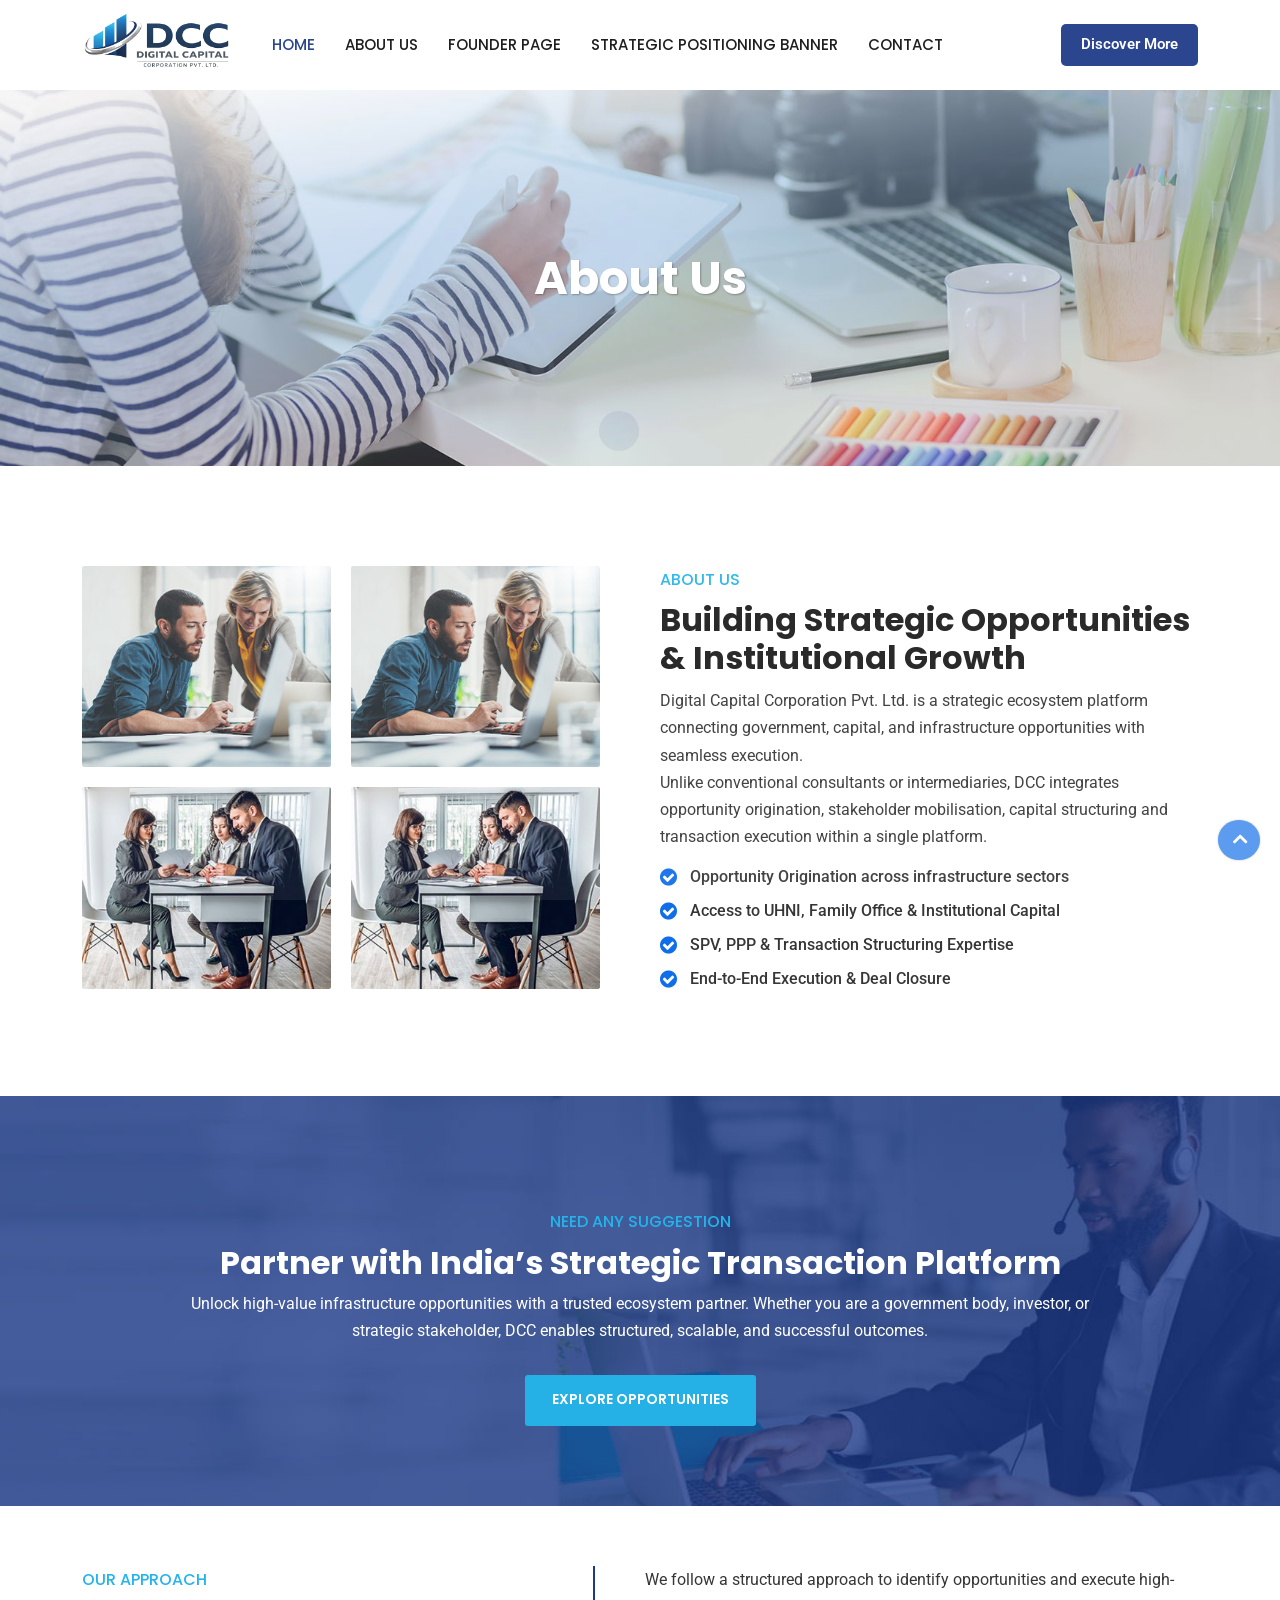
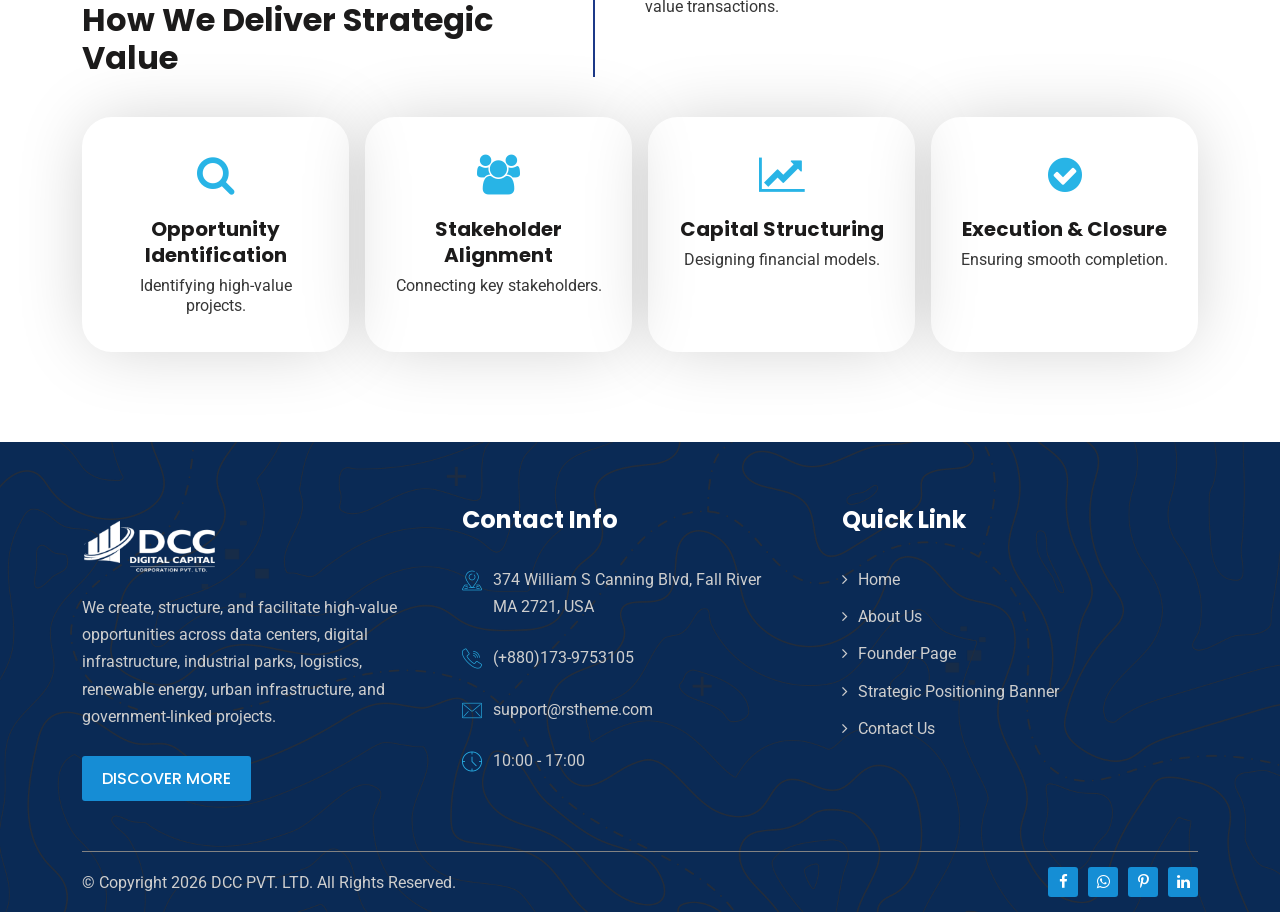
==== about.html @ fcac431c "first commit" ====
<!DOCTYPE html>
<html lang="en">
    
<head>
        <!-- meta tag -->
        <meta charset="utf-8">
        <title>About Us - Digital Capital Corporation</title>
        <meta name="description" content="">
        <!-- responsive tag -->
        <meta http-equiv="x-ua-compatible" content="ie=edge">
        <meta name="viewport" content="width=device-width, initial-scale=1">
        <!-- favicon -->
        <link rel="apple-touch-icon" href="assets/images/favicon.png">
        <link rel="shortcut icon" type="image/x-icon" href="assets/images/favicon.png">
        <!-- Bootstrap v4.4.1 css -->
        <link rel="stylesheet" type="text/css" href="assets/css/bootstrap.min.css">
        <!-- font-awesome css -->
        <link rel="stylesheet" type="text/css" href="assets/css/font-awesome.min.css">
        <!-- animate css -->
        <link rel="stylesheet" type="text/css" href="assets/css/animate.css">
        <!-- aos css -->
        <link rel="stylesheet" type="text/css" href="assets/css/aos.css">
        <!-- owl.carousel css -->
        <link rel="stylesheet" type="text/css" href="assets/css/owl.carousel.css">
        <!-- slick css -->
        <link rel="stylesheet" type="text/css" href="assets/css/slick.css">
        <!-- off canvas css -->
        <link rel="stylesheet" type="text/css" href="assets/css/off-canvas.css">
        <!-- linea-font css -->
        <link rel="stylesheet" type="text/css" href="assets/fonts/linea-fonts.css">
        <!-- flaticon css  -->
        <link rel="stylesheet" type="text/css" href="assets/fonts/flaticon.css">
        <!-- magnific popup css -->
        <link rel="stylesheet" type="text/css" href="assets/css/magnific-popup.css">
        <!-- Main Menu css -->
        <link rel="stylesheet" href="assets/css/rsmenu-main.css">
        <!-- Rs animations css -->
        <link rel="stylesheet" href="assets/css/rs-animations.css">
        <!-- nivo slider CSS -->
        <link rel="stylesheet" type="text/css" href="assets/inc/custom-slider/css/nivo-slider.css">
        <link rel="stylesheet" type="text/css" href="assets/inc/custom-slider/css/preview.css">
        <!-- rsmenu transitions css -->
        <link rel="stylesheet" href="assets/css/rsmenu-transitions.css">
        <!-- spacing css -->
        <link rel="stylesheet" type="text/css" href="assets/css/rs-spacing.css">
        <!-- style css -->
        <link rel="stylesheet" type="text/css" href="style.css"> 
        <!-- responsive css -->
        <link rel="stylesheet" type="text/css" href="assets/css/responsive.css">
    </head>
    <body class="home-eight">

        <!-- Preloader area start here -->
        <div id="loader" class="loader">
            <div class="spinner"></div>
        </div>
        <!--End preloader here -->

        <!--Full width header Start-->
        <div class="full-width-header header-style4">
            
            <!--Header Start-->
            <header id="rs-header" class="rs-header">
                <!-- Menu Start -->
                <div class="menu-area menu-sticky">
                    <div class="container">
                        <div class="row">
                            <div class="col-lg-2">
                                <div class="logo-area">
                                    <a href="index.html"><img src="assets/images/logo.png" alt="logo"></a>
                                </div>
                            </div>
                            <div class="col-lg-10 text-right">
                                <div class="rs-menu-area">
                                    <div class="main-menu">
                                        <div class="mobile-menu">
                                            <a class="rs-menu-toggle">
                                                <i class="fa fa-bars"></i>
                                            </a>
                                        </div>
                                        <nav class="rs-menu">
                                            <ul class="nav-menu">
                                                <li class=" current-menu-item"> <a href="index.html">Home</a></li>
                                                <li class=""><a href="#">About Us</a></li>
                                                <li class=""><a href="#">Founder Page</a></li>
                                                <li class=""><a href="#">Strategic Positioning Banner</a></li>
                                                <li class=""><a href="#">Contact</a></li>
                                            </ul> 
                                        </nav>
                                    </div> <!-- //.main-menu -->
                                    <div class="expand-btn-inner">
                                        <ul>
                                            <li>
                                                <a class="header-btn blue-btn" href="contact.html">Discover More</a>
                                            </li>
                                        </ul>
                                    </div>
                                </div>
                            </div>
                        </div>
                    </div>
                </div>
                <!-- Menu End -->

            </header>
            <!--Header End-->
        </div>
        <!--Full width header End-->

		<!-- Main content Start -->
        <div class="main-content">
            <div class="rs-breadcrumbs bg-6">
                <div class="container">
                    <div class="content-part text-center pt-160 pb-160">
                        <h1 class="breadcrumbs-title white-color mb-0">About Us</h1>
                    </div>
                </div>
            </div>

            <div id="rs-about" class="rs-about style1 pt-100 pb-100 md-pt-80 md-pb-80">
                <div class="container">
                    <div class="row">
                        <div class="col-lg-6 pr-40 md-pl-pr-15 md-mb-21">
                            <div class="row gutter-20">
                                <div class="col-6">
                                    <img class="mb-20" src="assets/images/h2-2.jpg" alt="">
                                    <img src="assets/images/h2-3.jpg" alt="">
                                </div>
                                <div class="col-6">
                                    <img class="mb-20" src="assets/images/h2-2.jpg" alt="">
                                    <img src="assets/images/h2-3.jpg" alt="">
                                </div>
                            </div>
                        </div>
                        <div class="col-lg-6 pl-20 md-pl-pr-15">
                            <div class="sec-title mb-10">
                                <div class="sub-title primary">About Us</div>
                                <h2 class="title mb-10">
                                    Building Strategic Opportunities & Institutional Growth
                                </h2>
                                <p class="desc mb-0">
                                    Digital Capital Corporation Pvt. Ltd. is a strategic ecosystem platform connecting government, capital, and infrastructure opportunities with seamless execution.
                                </p>
                                <p class="desc mb-0">
                                    Unlike conventional consultants or intermediaries, DCC integrates opportunity origination, stakeholder mobilisation, capital structuring and transaction execution within
                                    a single platform.
                                </p>
                            </div>
                        
                            <ul class="listing-style">
                                <li>Opportunity Origination across infrastructure sectors</li>
                                <li>Access to UHNI, Family Office & Institutional Capital</li>
                                <li>SPV, PPP & Transaction Structuring Expertise</li>
                                <li>End-to-End Execution & Deal Closure</li>
                            </ul>
                        
                        </div>
                    </div>
                </div>
            </div>
             <div class="rs-cta style1 bg20 pt-112 pb-80 md-pt-92 md-pb-80">
                <div class="container">
                    <div class="row justify-content-center">
                        <div class="col-md-10">
                            <div class="sec-title text-center">
                                <div class="sub-title primary">Need any Suggestion</div>
                                <h2 class="title white-color mb-2">Partner with India’s Strategic Transaction Platform</h2>
                                <p>
                                    Unlock high-value infrastructure opportunities with a trusted ecosystem partner. Whether you are a government body, investor, or strategic stakeholder, DCC enables structured, scalable, and successful outcomes.
                                </p>
                                <div class="btn-part mt-31">
                                    <a class="readon green-btn" href="contact.html">Explore Opportunities</a>
                                </div>
                            </div>
                        </div>
                    </div>
                </div>
            </div>
            <div class="rs-services style7 pt-60 pb-90 lg-pb-85 ">
                <div class="container">
                    <div class="sec-title style2 mb-40 md-mb-21">
                        <div class="first-half">
                            <div class="sub-title primary">Our Approach</div>
                            <h2 class="title mb-0">How We Deliver Strategic Value</h2>
                        </div>
                        <div class="last-half">
                            <p class="desc mb-0 pr-10">
                                We follow a structured approach to identify opportunities and execute high-value transactions.
                            </p>
                        </div>
                    </div>
            
                    <div class="row gutter-16">
            
                        <!-- 1 -->
                        <div class="col-lg-3 col-sm-6 md-mb-16">
                            <div class="services-wrap text-center">
                                <div class="icon-part">
                                    <i class="fa fa-search"></i>
                                </div>
                                <div class="content-part">
                                    <h4 class="title">Opportunity Identification</h4>
                                    <div class="desc">Identifying high-value projects.</div>
                                </div>
                            </div>
                        </div>
            
                        <!-- 2 -->
                        <div class="col-lg-3 col-sm-6 md-mb-16">
                            <div class="services-wrap text-center">
                                <div class="icon-part">
                                    <i class="fa fa-users"></i>
                                </div>
                                <div class="content-part">
                                    <h4 class="title">Stakeholder Alignment</h4>
                                    <div class="desc">Connecting key stakeholders.</div>
                                </div>
                            </div>
                        </div>
            
                        <!-- 3 -->
                        <div class="col-lg-3 col-sm-6 xs-mb-16">
                            <div class="services-wrap text-center">
                                <div class="icon-part">
                                    <i class="fa fa-line-chart"></i>
                                </div>
                                <div class="content-part">
                                    <h4 class="title">Capital Structuring</h4>
                                    <div class="desc">Designing financial models.</div>
                                </div>
                            </div>
                        </div>
            
                        <!-- 4 -->
                        <div class="col-lg-3 col-sm-6">
                            <div class="services-wrap text-center">
                                <div class="icon-part">
                                    <i class="fa fa-check-circle"></i>
                                </div>
                                <div class="content-part">
                                    <h4 class="title">Execution & Closure</h4>
                                    <div class="desc">Ensuring smooth completion.</div>
                                </div>
                            </div>
                        </div>
            
                    </div>
                </div>
            </div>
        </div> 
        <!-- Main content End -->

        <footer id="rs-footer" class="rs-footer style3 modify1 marketing">
            <div class="container">
               
                <div class="footer-content pt-62 pb-50 md-pb-64 sm-pt-48">
                    <div class="row">
                        <div class="col-lg-4 col-md-12 col-sm-12 footer-widget md-mb-39">
                            <div class="about-widget pr-15">
                                <div class="logo-part">
                                    <a href="index.html"><img src="assets/images/footer-logo.png" alt="Footer Logo"></a>
                                </div>
                                <p class="desc">
                                    We create, structure, and facilitate high-value opportunities across data centers, digital infrastructure, industrial parks, logistics, renewable energy, urban infrastructure, and government-linked projects.
                                </p>
                                <div class="btn-part">
                                    <a class="readon2 discover marketing" href="about.html">Discover More</a>
                                </div>
                            </div>
                        </div>
                        <div class="col-lg-4 col-md-12 col-sm-12 md-mb-32 footer-widget">
                            <h4 class="widget-title">Contact Info</h4>
                            <ul class="address-widget pr-40">
                                <li>
                                    <i class="flaticon-location"></i>
                                    <div class="desc">374 William S Canning Blvd, Fall River MA 2721, USA</div>
                                </li>
                                <li>
                                    <i class="flaticon-call"></i>
                                    <div class="desc">
                                        <a href="tel:+8801739753105">(+880)173-9753105</a>
                                    </div>
                                </li>
                                <li>
                                    <i class="flaticon-email"></i>
                                    <div class="desc">
                                        <a href="mailto:support@rstheme.com">support@rstheme.com</a>
                                    </div>
                                </li>
                                <li>
                                    <i class="flaticon-clock"></i>
                                    <div class="desc">
                                        10:00 - 17:00
                                    </div>
                                </li>
                            </ul>
                        </div>
                        <div class="col-lg-4 col-md-12 col-sm-12 footer-widget">
                            <h4 class="widget-title">Quick Link</h4>
                            <ul class="footer-quick">
                                <li><a href="#"><i class="fa fa-angle-right"></i>Home </a></li>
                                <li><a href="#"><i class="fa fa-angle-right"></i>About Us </a></li>
                                <li><a href="#"><i class="fa fa-angle-right"></i>Founder Page</a></li>
                                <li><a href="#"><i class="fa fa-angle-right"></i>Strategic Positioning Banner </a></li>
                                <li><a href="#"><i class="fa fa-angle-right"></i>Contact Us </a></li>
                            </ul>
                        </div>
                    </div>
                </div>
                <div class="footer-bottom">
                    <div class="row y-middle">
                        <div class="col-lg-6 col-md-8 sm-mb-21">
                            <div class="copyright">
                                <p>© Copyright 2026 DCC PVT. LTD. All Rights Reserved.</p>
                            </div>
                        </div>
                        <div class="col-lg-6 col-md-4 text-right sm-text-center">
                            <ul class="footer-social">
                                <li><a href="#"><i class="fa fa-facebook"></i></a></li>
                                <li><a href="#"><i class="fa fa-whatsapp"></i></a></li>
                                <li><a href="#"><i class="fa fa-pinterest-p"></i></a></li>
                                <li><a href="#"><i class="fa fa-linkedin"></i></a></li>
                            </ul>
                        </div>
                    </div>
                </div>
            </div>
        </footer>

        <!-- start scrollUp  -->
        <div id="scrollUp">
            <i class="fa fa-angle-up"></i>
        </div>
        <!-- End scrollUp  -->

        <!-- Search Modal Start -->
        <div aria-hidden="true" class="modal fade search-modal" role="dialog" tabindex="-1">
            <button type="button" class="close" data-dismiss="modal" aria-label="Close">
              <span class="flaticon-cross"></span>
            </button>
            <div class="modal-dialog modal-dialog-centered">
                <div class="modal-content">
                    <div class="search-block clearfix">
                        <form>
                            <div class="form-group">
                                <input class="form-control" placeholder="Search Here..." type="text" required="">
                                <button type="submit"><i class="fa fa-search"></i></button>
                            </div>
                        </form>
                    </div>
                </div>
            </div>
        </div>
        <!-- Search Modal End -->

        <!-- modernizr js -->
        <script src="assets/js/modernizr-2.8.3.min.js"></script>
        <!-- jquery latest version -->
        <script src="assets/js/jquery.min.js"></script>
        <!-- Bootstrap v4.4.1 js -->
        <script src="assets/js/bootstrap.min.js"></script>
        <!-- Menu js -->
        <script src="assets/js/rsmenu-main.js"></script> 
        <!-- op nav js -->
        <script src="assets/js/jquery.nav.js"></script>
        <!-- owl.carousel js -->
        <script src="assets/js/owl.carousel.min.js"></script>
        <!-- Slick js -->
        <script src="assets/js/slick.min.js"></script>
        <!-- isotope.pkgd.min js -->
        <script src="assets/js/isotope.pkgd.min.js"></script>
        <!-- imagesloaded.pkgd.min js -->
        <script src="assets/js/imagesloaded.pkgd.min.js"></script>
        <!-- wow js -->
        <script src="assets/js/wow.min.js"></script>
        <!-- aos js -->
        <script src="assets/js/aos.js"></script>
        <!-- Skill bar js -->
        <script src="assets/js/skill.bars.jquery.js"></script>
        <script src="assets/js/jquery.counterup.min.js"></script>        
         <!-- counter top js -->
        <script src="assets/js/waypoints.min.js"></script>
        <!-- video js -->
        <script src="assets/js/jquery.mb.YTPlayer.min.js"></script>
        <!-- magnific popup js -->
        <script src="assets/js/jquery.magnific-popup.min.js"></script>
        <!-- Nivo slider js -->
        <script src="assets/inc/custom-slider/js/jquery.nivo.slider.js"></script>
        <!-- plugins js -->
        <script src="assets/js/plugins.js"></script>
        <!-- contact form js -->
        <script src="assets/js/contact.form.js"></script>
        <!-- main js -->
        <script src="assets/js/main.js"></script>
    </body>

</html>
---- assets/css/off-canvas.css ----
@charset "utf-8";

/**
*
* -----------------------------------------------------------------------------
*
* Template : Reobiz – Consulting Business HTML Template 
* Author : rs-theme
* Author URI : http://www.rstheme.com/
*
* -----------------------------------------------------------------------------
*
**/

.rs-offcanvas-link {

}

a.nav-expander {
    background: transparent;
    color: #FFFFFF;
    display: block;
    font-size: 16px;
    font-weight: 400;
    height: auto;
    margin-right: 0;
    padding: 0;
    right: 0;
    text-decoration: none;
    text-transform: uppercase;
    top: 0;
    transition: right 0.3s ease-in-out 0s;
    width: auto;
    z-index: 12;
    transition: right 0.3s ease-in-out 0s;
    -webkit-transition: right 0.3s ease-in-out 0s;
    -moz-transition: right 0.3s ease-in-out 0s;
    -o-transition: right 0.3s ease-in-out 0s;
 
}
 
a.nav-expander:hover {
  cursor: pointer;
}

nav.right_menu_togle {
  background: rgba(0,0,0,0.9);
  display: block;
  height: 100%;
  overflow: auto;
  position: fixed;
  right: -520px;
  font-size: 15px;
  top: 0;
  width: 100%;
  max-width: 520px;
  z-index: 2000;
  transition: right 0.3s ease-in-out 0s;
  -webkit-transition: right 0.3s ease-in-out 0s;
  -moz-transition: right 0.3s ease-in-out 0s;
  -o-transition: right 0.3s ease-in-out 0s;
}
.nav-expanded nav {
  right: 0;
}
 
body.nav-expanded {
  margin-left: 0em;
  transition: right 0.4s ease-in-out 0s;
  -webkit-transition: right 0.4s ease-in-out 0s;
  -moz-transition: right 0.4s ease-in-out 0s;
  -o-transition: right 0.4s ease-in-out 0s;
}
.right_menu_togle .close-btn{
  overflow: hidden;
  padding: 35px 10px 20px;
}
.right_menu_togle .canvas-logo{
    padding-left: 24px;
    padding-bottom: 20px;
}
.right_menu_togle .search-wrap{
    padding: 20px 24px 0;
    position: relative;
}
.right_menu_togle .search-wrap label{
    display: block;
    font-size: 20px;
    color: #fff;
    position: relative;
}
.right_menu_togle .search-wrap input,
.right_menu_togle .search-wrap button{
    border: none;
    outline: none;
}
.right_menu_togle .search-wrap input{
    width: 100%;
    border-radius: 30px;
    background: #fff;
    padding: 7px 25px;
    margin-top: 6px;
}
.right_menu_togle .search-wrap button{
    position: absolute;
    right: 40px;
    background: transparent;
    cursor: pointer;
    bottom: 7px;
    font-size: 18px;
}

.sidebarnav_menu.main-menu li.menu-item-has-children:before{
  position: absolute;
    content: "\f078";
    font-family: FontAwesome;
    color: #ffffff;
    width: 32px;
    height: 32px;
    line-height: 30px;
    background: rgba(255,255,255,0.2);
    border: 1px solid rgba(255,255,255,0.3);
    right: 8px;
    top: 5px;
    cursor: pointer;
    z-index: 999;
    text-align: center;
    font-size: 15px;
  transition: 0.4s;
  -webkit-transition: 0.4s;
  -ms-transition: 0.4s;
}
.sidebarnav_menu.main-menu li.menu-item-has-children.open:before{
    content: "\f077";
  transition: 0.4s;
  -webkit-transition: 0.4s;
  -ms-transition: 0.4s;
}
.sidebarnav_menu.main-menu li.menu-item-has-children ul{
  display: none;
}
.sidebarnav_menu.main-menu li.menu-item-has-children ul li a{
    display: block;
    padding: 8px 45px;
    font-size: 14px;
}

.sidebarnav_menu.main-menu li ul li:hover a,
.sidebarnav_menu.main-menu li ul li.active a{
  background: rgba(0,0,0,0.15) !important;
}
.sidebarnav_menu.main-menu li {
  border-bottom: 1px solid rgba(255,255,255,0.15);
  font-size: 16px;
  position: relative;
  display: block;
}
.sidebarnav_menu.main-menu .list-unstyled li:last-child {
  border-bottom: 0;
}
.sidebarnav_menu.main-menu .list-unstyled {
  border-top: 1px solid rgba(255,255,255,0.15);
}
.sidebarnav_menu.main-menu .list-unstyled li {
  border: 0;
}
.sidebarnav_menu.main-menu li a {
  color: #fff;
  text-decoration: none;
  padding: 8px 24px;
  display: block;
  transition: 0.4s;
  -webkit-transition: 0.4s;
  -ms-transition: 0.4s;
}
.sidebarnav_menu.main-menu li ul li a {
  padding: 8px 0 8px 40px; 
}
.sidebarnav_menu.main-menu li a:hover {
  color: #FFFFFF;
  text-decoration: none;
}
 
.sidebarnav_menu.main-menu a .caret {
  width: 0;
  height: 0;
  display: inline-block;
  vertical-align: top;
  border-top: 4px solid #4f5963;
  border-right: 4px solid transparent;
  border-left: 4px solid transparent;
  content: "";
    margin-top: 8px;
}
 
.sidebarnav_menu.main-menu a:hover .caret {
  border-top-color: #4f5963;
}
 
.sidebarnav_menu.main-menu li.open > a > .caret {
  border-top: none;
  border-bottom: 4px solid #4f5963;
  border-right: 4px solid transparent;
  border-left: 4px solid transparent;
}
 
.sidebarnav_menu.main-menu li.open > a:hover > .caret {
  border-bottom-color: #4f5963;
}
 
.icon:before {
  font-family: 'FontAwesome';
  font-style: normal;
  font-variant: normal;
  font-weight: normal;
  line-height: 1;
  text-transform: none;
  content: '\f105';
}
 
.sidebarnav_menu.main-menu li > a > span.icon {
  float: right;
  margin: 0.1em 1.7em -0.1em 0;
  opacity: 0;
  -webkit-transition: all 0.2s ease-in-out;
  -moz-transition: all 0.2s ease-in-out;
  -o-transition: all 0.2s ease-in-out;
  transition: all 0.2s ease-in-out;
 
}
 
.sidebarnav_menu.main-menu li > a:hover > span.icon {
  float: right;
  margin: 0.1em 0.8em -0.1em 0;
  opacity: 1;
}

.sidebar_nav.navbar {
    position: absolute;
    min-height: auto;
    margin-bottom: 0;
    border: 0;
}
.rs-menu.rs-menu-close,
.sidebar_nav.navbar-inverse{
  background: transparent;
}
---- assets/fonts/linea-fonts.css ----
@charset "UTF-8";

@font-face {
  font-family: "linea-basic-10";
  src:url("linea-basic-10.eot");
  src:url("linea-basic-10d41d.eot?#iefix") format("embedded-opentype"),
    url("linea-basic-10.woff") format("woff"),
    url("linea-basic-10.ttf") format("truetype"),
    url("linea-basic-10.svg#linea-basic-10") format("svg");
  font-weight: normal;
  font-style: normal;
}

[data-icon]:before {
  font-family: "linea-basic-10" !important;
  content: attr(data-icon);
  font-style: normal !important;
  font-weight: 700 !important;
  font-variant: normal !important;
  text-transform: none !important;
  speak: none;
  line-height: 1;
  -webkit-font-smoothing: antialiased;
  -moz-osx-font-smoothing: grayscale;
}

[class^="icon-"]:before,
[class*=" icon-"]:before {
  font-family: "linea-basic-10" !important;
  font-style: normal !important;
  font-weight: normal !important;
  font-variant: normal !important;
  text-transform: none !important;
  speak: none;
  line-height: 1;
  -webkit-font-smoothing: antialiased;
  -moz-osx-font-smoothing: grayscale;
}

.icon-basic-accelerator:before {
  content: "a";
}
.icon-basic-alarm:before {
  content: "b";
}
.icon-basic-anchor:before {
  content: "c";
}
.icon-basic-anticlockwise:before {
  content: "d";
}
.icon-basic-archive:before {
  content: "e";
}
.icon-basic-archive-full:before {
  content: "f";
}
.icon-basic-ban:before {
  content: "g";
}
.icon-basic-battery-charge:before {
  content: "h";
}
.icon-basic-battery-empty:before {
  content: "i";
}
.icon-basic-battery-full:before {
  content: "j";
}
.icon-basic-battery-half:before {
  content: "k";
}
.icon-basic-bolt:before {
  content: "l";
}
.icon-basic-book:before {
  content: "m";
}
.icon-basic-book-pen:before {
  content: "n";
}
.icon-basic-book-pencil:before {
  content: "o";
}
.icon-basic-bookmark:before {
  content: "p";
}
.icon-basic-calculator:before {
  content: "q";
}
.icon-basic-calendar:before {
  content: "r";
}
.icon-basic-cards-diamonds:before {
  content: "s";
}
.icon-basic-cards-hearts:before {
  content: "t";
}
.icon-basic-case:before {
  content: "u";
}
.icon-basic-chronometer:before {
  content: "v";
}
.icon-basic-clessidre:before {
  content: "w";
}
.icon-basic-clock:before {
  content: "x";
}
.icon-basic-clockwise:before {
  content: "y";
}
.icon-basic-cloud:before {
  content: "z";
}
.icon-basic-clubs:before {
  content: "A";
}
.icon-basic-compass:before {
  content: "B";
}
.icon-basic-cup:before {
  content: "C";
}
.icon-basic-diamonds:before {
  content: "D";
}
.icon-basic-display:before {
  content: "E";
}
.icon-basic-download:before {
  content: "F";
}
.icon-basic-exclamation:before {
  content: "G";
}
.icon-basic-eye:before {
  content: "H";
}
.icon-basic-eye-closed:before {
  content: "I";
}
.icon-basic-female:before {
  content: "J";
}
.icon-basic-flag1:before {
  content: "K";
}
.icon-basic-flag2:before {
  content: "L";
}
.icon-basic-floppydisk:before {
  content: "M";
}
.icon-basic-folder:before {
  content: "N";
}
.icon-basic-folder-multiple:before {
  content: "O";
}
.icon-basic-gear:before {
  content: "P";
}
.icon-basic-geolocalize-01:before {
  content: "Q";
}
.icon-basic-geolocalize-05:before {
  content: "R";
}
.icon-basic-globe:before {
  content: "S";
}
.icon-basic-gunsight:before {
  content: "T";
}
.icon-basic-hammer:before {
  content: "U";
}
.icon-basic-headset:before {
  content: "V";
}
.icon-basic-heart:before {
  content: "W";
}
.icon-basic-heart-broken:before {
  content: "X";
}
.icon-basic-helm:before {
  content: "Y";
}
.icon-basic-home:before {
  content: "Z";
}
.icon-basic-info:before {
  content: "0";
}
.icon-basic-ipod:before {
  content: "1";
}
.icon-basic-joypad:before {
  content: "2";
}
.icon-basic-key:before {
  content: "3";
}
.icon-basic-keyboard:before {
  content: "4";
}
.icon-basic-laptop:before {
  content: "5";
}
.icon-basic-life-buoy:before {
  content: "6";
}
.icon-basic-lightbulb:before {
  content: "7";
}
.icon-basic-link:before {
  content: "8";
}
.icon-basic-lock:before {
  content: "9";
}
.icon-basic-lock-open:before {
  content: "!";
}
.icon-basic-magic-mouse:before {
  content: "\"";
}
.icon-basic-magnifier:before {
  content: "#";
}
.icon-basic-magnifier-minus:before {
  content: "$";
}
.icon-basic-magnifier-plus:before {
  content: "%";
}
.icon-basic-mail:before {
  content: "&";
}
.icon-basic-mail-multiple:before {
  content: "'";
}
.icon-basic-mail-open:before {
  content: "(";
}
.icon-basic-mail-open-text:before {
  content: ")";
}
.icon-basic-male:before {
  content: "*";
}
.icon-basic-map:before {
  content: "+";
}
.icon-basic-message:before {
  content: ",";
}
.icon-basic-message-multiple:before {
  content: "-";
}
.icon-basic-message-txt:before {
  content: ".";
}
.icon-basic-mixer2:before {
  content: "/";
}
.icon-basic-mouse:before {
  content: ":";
}
.icon-basic-notebook:before {
  content: ";";
}
.icon-basic-notebook-pen:before {
  content: "<";
}
.icon-basic-notebook-pencil:before {
  content: "=";
}
.icon-basic-paperplane:before {
  content: ">";
}
.icon-basic-pencil-ruler:before {
  content: "?";
}
.icon-basic-pencil-ruler-pen:before {
  content: "@";
}
.icon-basic-photo:before {
  content: "[";
}
.icon-basic-picture:before {
  content: "]";
}
.icon-basic-picture-multiple:before {
  content: "^";
}
.icon-basic-pin1:before {
  content: "_";
}
.icon-basic-pin2:before {
  content: "`";
}
.icon-basic-postcard:before {
  content: "{";
}
.icon-basic-postcard-multiple:before {
  content: "|";
}
.icon-basic-printer:before {
  content: "}";
}
.icon-basic-question:before {
  content: "~";
}
.icon-basic-rss:before {
  content: "\\";
}
.icon-basic-server:before {
  content: "\e000";
}
.icon-basic-server2:before {
  content: "\e001";
}
.icon-basic-server-cloud:before {
  content: "\e002";
}
.icon-basic-server-download:before {
  content: "\e003";
}
.icon-basic-server-upload:before {
  content: "\e004";
}
.icon-basic-settings:before {
  content: "\e005";
}
.icon-basic-share:before {
  content: "\e006";
}
.icon-basic-sheet:before {
  content: "\e007";
}
.icon-basic-sheet-multiple:before {
  content: "\e008";
}
.icon-basic-sheet-pen:before {
  content: "\e009";
}
.icon-basic-sheet-pencil:before {
  content: "\e00a";
}
.icon-basic-sheet-txt:before {
  content: "\e00b";
}
.icon-basic-signs:before {
  content: "\e00c";
}
.icon-basic-smartphone:before {
  content: "\e00d";
}
.icon-basic-spades:before {
  content: "\e00e";
}
.icon-basic-spread:before {
  content: "\e00f";
}
.icon-basic-spread-bookmark:before {
  content: "\e010";
}
.icon-basic-spread-text:before {
  content: "\e011";
}
.icon-basic-spread-text-bookmark:before {
  content: "\e012";
}
.icon-basic-star:before {
  content: "\e013";
}
.icon-basic-tablet:before {
  content: "\e014";
}
.icon-basic-target:before {
  content: "\e015";
}
.icon-basic-todo:before {
  content: "\e016";
}
.icon-basic-todo-pen:before {
  content: "\e017";
}
.icon-basic-todo-pencil:before {
  content: "\e018";
}
.icon-basic-todo-txt:before {
  content: "\e019";
}
.icon-basic-todolist-pen:before {
  content: "\e01a";
}
.icon-basic-todolist-pencil:before {
  content: "\e01b";
}
.icon-basic-trashcan:before {
  content: "\e01c";
}
.icon-basic-trashcan-full:before {
  content: "\e01d";
}
.icon-basic-trashcan-refresh:before {
  content: "\e01e";
}
.icon-basic-trashcan-remove:before {
  content: "\e01f";
}
.icon-basic-upload:before {
  content: "\e020";
}
.icon-basic-usb:before {
  content: "\e021";
}
.icon-basic-video:before {
  content: "\e022";
}
.icon-basic-watch:before {
  content: "\e023";
}
.icon-basic-webpage:before {
  content: "\e024";
}
.icon-basic-webpage-img-txt:before {
  content: "\e025";
}
.icon-basic-webpage-multiple:before {
  content: "\e026";
}
.icon-basic-webpage-txt:before {
  content: "\e027";
}
.icon-basic-world:before {
  content: "\e028";
}
---- assets/css/rsmenu-main.css ----
/*-----------------------------------------------------------------------------------*/
/*	GLOBAL CSS THAT ARE APPLIED FOR ALL SCREEN SIZES
/*-----------------------------------------------------------------------------------*/
.rs-menu {
   float: left;
   clear: both;
   width: 100%;
   font-size: 0;
   position: relative;
   /*background: #1c1c1c;
   -webkit-box-shadow: 0 2px 5px rgba(0, 0, 0, .2);
   -moz-box-shadow: 0 2px 5px rgba(0, 0, 0, .2);
   box-shadow: 0 2px 5px rgba(0, 0, 0, .2);*/
}

.rs-menu ul,
.rs-menu li,
.rs-menu p,
.rs-menu a,
.rs-menu div,
.rs-menu i {
   border: 0;
   margin: 0;
   padding: 0;
}

.rs-menu li {
   display: block;
   vertical-align: top;
   position: relative;
}

.rs-menu a {
   display: block;
   padding: 16px;
}

.rs-menu .row {
    float: left;
    width: 100%;
    position: relative;
}

/*-----------------------------------------------------------------------------------*/
/*	SUB-MENUS SETTINGS 
/*-----------------------------------------------------------------------------------*/
/* Hide sub-menus */
.rs-menu ul ul {
	position: absolute;
	top: 100%;
	width: 100%;
	display: none;
	background-color: #111111; 
}
.rs-menu ul ul.visible, .rs-menu ul .rs-mega-menu ul.visible ul.sub-menu {	
	display:block;
   z-index: 110;
}

.rs-menu > ul{
	text-align: left;
} 

.rs-menu > ul ul{
	text-align: left;
} 

/* Adjust position of mega-menu */
.rs-menu li:hover > ul.mega-menu > li > ul {
    position:relative;
}

/*-----------------------------------------------------------------------------------*/
/*	SUB-MENUS APPEARANCE 
/*-----------------------------------------------------------------------------------*/
/* Place border bottom */
.rs-menu ul ul li {
    border-bottom:1px solid #222;
}

.rs-menu ul ul li:last-child,
.rs-menu ul ul li.mega-menu-container{
    border-bottom: 0;
}

/* Remove border bottom on last li*/
.rs-menu ul ul li:last-child {
    border-bottom:none;
}

/* Puts shadow on sub-menus */
.rs-menu .sub-menu, .mega-menu {
	-webkit-box-shadow: 0px 4px 7px -3px rgba(0,0,0,.09);
    -moz-box-shadow: 0px 4px 7px -3px rgba(0,0,0,.09);
    -ms-box-shadow: 0px 4px 7px -3px rgba(0,0,0,.09);
    -o-box-shadow: 0px 4px 7px -3px rgba(0,0,0,.09);
    box-shadow: 0px 4px 7px -3px rgba(0,0,0,.09);
}
.mega-rs h2{
	position: absolute;
	bottom: 30px;
	margin: 0 !important;
	padding: 5px 28px;
	left: 25px;
	background: rgba(0,0,0,.8);
	color: #fff;
}
.mega-rs ul li a{
	position: relative;
}
#inner .rs-menu li a {
    color: #000;
}
#inner .rs-menu li li a{
	color: #fff;
}


/*-----------------------------------------------------------------------------------*/
/*  APPEARANCE SETTINGS 
/*-----------------------------------------------------------------------------------*/
.rs-menu a {
    color:#bbb;
	
	/* Remove the blue Webkit background when element is tapped */
	-webkit-tap-highlight-color:rgba(0,0,0,0);
}

.multi ul ul{
	background: transparent !important;
}

.multi ul li a{
	font-weight: 400 !important;
	font-size: 13px !important;
}



/*home 1*/


/* Modifies position of icons on the menu */
.rs-menu li i {
	margin-right:10px;
	font-size:16px;
	/* Make the font smoother for Chrome */
	transform:translate3d(0, 0, 0);    
}

.mega-menu h1, .mega-menu h2, .mega-menu h3 {
	margin-bottom:24px;
}



.nav-menu li .mega-menu li a {    
    padding:0;
	width:auto;
	display:inline-block;
}

/*-----------------------------------------------------------------------------------*/
/*  Typography
/*-----------------------------------------------------------------------------------*/


/* Sub-menus - font size and text alignment*/

.mega-menu p {
	margin:12px 0;
}

.mega-menu li p a {
	font-size:16px;
    font-family: "Open Sans",sans-serif;
}

/*-----------------------------------------------------------------------------------*/
/*  MEGA MENU
/*-----------------------------------------------------------------------------------*/
.nav-menu {
    position:relative;
}

.nav-menu .rs-mega-menu {
    position: relative;
}

.nav-menu .mega-menu {
    left: 0;
    width: 100%;
    max-width: 500px;
	position:absolute;   
}

.nav-menu .mega-menu .mega-menu-container {
	float:left;
	width:100%;
	position:relative;
    padding: 0 6px;
}

.nav-menu .mega-menu .sub-menu {
    display:block;
    position:relative;
	width:auto;
    padding:0;
    min-height:initial;
    box-shadow:none;   
}

.nav-menu .mega-menu .sub-menu a {
	padding:12px;
}

.nav-menu .mega-menu .sub-menu li, .nav-menu .mega-menu .sub-menu a {
    width:100%;
}

/*-----------------------------------------------------------------------------------*/
/*  MEGA MENU - IMAGES
/*-----------------------------------------------------------------------------------*/
.nav-menu .mega-menu li div.mega-menu-img a {
	float:left;
	width:100%;
	min-height:230px;
	padding:12px;
}

/*Hover Effect Images*/
.nav-menu .mega-menu li div.mega-menu-img a:hover img {
    -webkit-transform: scale(1.1);
    -moz-transform: scale(1.1);
    -o-transform: scale(1.1);
    -ms-transform: scale(1.1);
    transform: scale(1.1);
}

.multi .sub-menu li img{
    width: 50px;
    transition: all 0.5s ease 0s;
    border-radius: 100%;
}
.multi .sub-menu li:hover img{
	transform: rotate(100deg);
}
.multi .sub-menu li{
	margin-bottom: 15px;
}
.multi .sub-menu li{
	padding-bottom: 15px;
}
.multi .col-3 .sub-menu li a{
	display: inline;
}
.nav-menu .mega-menu-img h2 {
	font-size:16px;
	margin:12px 0 0 0;
	letter-spacing: 1px;
	text-transform: uppercase;
}

.nav-menu .mega-menu > li .mega-menu-img-meta {
    padding:0;
    width:auto;
    position:relative;
    height:auto;
    overflow:hidden;
    -webkit-backface-visibility:hidden;
}

/*-----------------------------------------------------------------------------------*/
/*  MEGA MENU - MAP
/*-----------------------------------------------------------------------------------*/
#map {
	height:500px;
}

/*-----------------------------------------------------------------------------------*/
/*  TRANSITIONS AND EFECTS
/*-----------------------------------------------------------------------------------*/
.nav-menu ul {
    -webkit-transition:all .3s ease-in-out;
    -moz-transition:all .3s ease-in-out;
    -ms-transition:all .3s ease-in-out;
    -o-transition:all .3s ease-in-out;
    transition:all .3s ease-in-out
}

.mega-menu-img-meta img {
    -webkit-transition:-webkit-transform .3s ease-in-out;
    -moz-transition:-moz-transform .3s ease-in-out;
    -o-transition:-o-transform .3s ease-in-out;
    -ms-transition:-ms-transform .3s ease-in-out;
    transition:transform .3s ease-in-out
}

/*-----------------------------------------------------------------------------------*/
/*  LINE
/*-----------------------------------------------------------------------------------*/
.rs-menu .line {
	padding-bottom:12px;
	border-bottom:1px solid rgba(0, 0, 0, .05);
	margin-top: 20px;
	text-align: left;
	color: #fff;
	padding-left: 15px;
}

/*-----------------------------------------------------------------------------------*/
/*  RESPONSIVE IMAGES
/*-----------------------------------------------------------------------------------*/
.rs-menu img {
	max-width:100%;	
    height:auto;
    -ms-interpolation-mode:bicubic
}

/*-----------------------------------------------------------------------------------*/
/*  MEDIA QUERIES
/*-----------------------------------------------------------------------------------*/
@media screen and (min-width: 500px) {
	.rs-menu h1 {
		font-size: 3.8rem;
		line-height: 1.2em;
	}

	.rs-menu h2 {
		font-size: 2rem;
		line-height: 1.2em;
	}

	.rs-menu h3 {
		font-size: 3.3rem;
	}

	.rs-menu h4 {
		font-size: 2.8rem;
	}
}

@media screen and (min-width: 992px) {
	.rs-menu {
		height: auto !important;
	}
	
	.rs-menu h1 {
		font-size: 3.2rem;
		line-height: 1.2em;
	}

	.rs-menu h2 {
		font-size: 2.5rem;
		line-height: 1.2em;
	}

	.rs-menu h3 {
		font-size: 2rem;
	}
	
	.rs-menu h4 {
		font-size: 1rem;
	}
	
	/* Grid */
   .rs-menu .row [class*="col-"] {
      display: block;
      width: 100%;
      min-height: 5px;
      -webkit-box-sizing: border-box;
      -moz-box-sizing: border-box;
      -ms-box-sizing: border-box;
      box-sizing: border-box;
      float: left;
      margin-left: 2.5%;
   }

   .rs-menu .row [class*="col-"]:first-child {
      margin-left: 0 !important;
   }

   .rs-menu .row .col-12 {
      width: 100%;
   }

   .rs-menu .row .col-11 {
      width: 91.45833333333334%;
   }

   .rs-menu .row .col-10 {
      width: 82.91666666666667%;
   }

   .rs-menu .row .col-9 {
      width: 74.375%;
   }

   .rs-menu .row .col-8 {
      width: 65.83333333333334%;
   }

   .rs-menu .row .col-7 {
      width: 57.29166666666667%;
   }

   .rs-menu .row .col-6 {
     width: 48.75%;
   }

   .rs-menu .row .col-5 {
     width: 40.208333333333336%;
   }

   .rs-menu .row .col-4 {
      width: 31.666666666666668%;
   }

   .rs-menu .row .col-3 {
      width: 23.125%;
   }

   .rs-menu .row .col-2 {
      width: 14.583333333333334%;
   }

   .rs-menu .row .col-1 {
      width: 6.041666666666667%;
   }
	/*-----------------------------------------------------------------------------------*/
	/*  RESPONSE MENU
	/*-----------------------------------------------------------------------------------*/
	.rs-menu li {
    	display:inline-block;
	}
	
	.nav-menu .rs-mega-menu {
    	position: static;
	}
	
	.rs-menu ul ul.visible {
		visibility: hidden;
    	opacity:0;
	}
	
	/* Remove arrows if not in mobile */
	.nav-menu .menu-item-has-children > span, .nav-menu .rs-mega-menu > span {
		display:none;
	}
	
	/* Remove Menu Toggle if not in mobile */	
	.rs-menu-toggle {
		display:none;
	}
	
	/* Remove Menu Close if not in mobile */
	.nav-menu div.sub-menu-close {
		display:none;
	}
	
	
	/* Show sub-menus in hover */
	.rs-menu li:active > ul, .rs-menu li:focus > ul, .rs-menu li:hover > ul, .rs-menu li:hover > ul.mega-menu > li > ul, .rs-menu li:hover ul.mega-menu .sub-menu {		
		display:block;
		z-index: 17;	
	}

	/* Adjust position the sub-menus in the left */
	.rs-menu ul ul li > ul {
		left: 100%;
	}
	
	/* Adjust position the sub-menus on the top */
	.rs-menu ul ul ul {
		top: 0;
	}	
	
	.rs-menu ul ul {
		width:auto;
	}
	
	/* Sub-menus - width */
	.rs-menu ul ul a {
		width:220px;	/* <- Modify for width change */
	}

	.full-width-header .rs-header .menu-area .main-menu .rs-menu ul.sub-menu li a {
		padding: 5px 15px !important;
		font-size: 14px;
	}
	.nav-menu .mega-menu li div.mega-menu-img a {	
		width:25%;
	}
    .nav-menu .mega-menu li div.mega-menu-innner .single-magemenu {
        width: 25%;
        float: left;
        padding: 0 12px;
    }
		
}

/*-----------------------------------------------------------------------------------*/
/*  ARROWS FIXES IN IE
/*-----------------------------------------------------------------------------------*/
@media screen and (min-width:0\0) {
	.rs-menu img {
    	width:100%;    	
	}
	
    .nav-menu .menu-item-has-children a, .nav-menu .rs-mega-menu a {
        padding-right:24px
    }  
}

@media only screen and (max-width: 991px) {
   .rs-menu .row [class*="col-"] {
       float: left!important;
       width: 100%!important;
       margin-left: 0!important;
       margin-right: 0!important;
    }
   	
	.nav-menu li{
		display: block !important;
	}
   	
	.nav-menu > li > a {
		border-bottom:1px solid #131313;
		color: #fff !important;
		text-align: left;
	}
	
	.nav-menu > li:last-child > a {
    	border-bottom:none;
	}
	
	.nav-menu span.rs-menu-parent i { 
		margin:0;
	}
	
	.nav-menu > .menu-item-has-children > span.rs-menu-parent, 
	.nav-menu .rs-mega-menu > span.rs-menu-parent {		
		display: block;
		position: absolute;
		right: 0;
		top: 0;
		padding: 19px 21px;
		cursor:pointer;
		line-height: 14px;
		color: #fff;
		background: #257be5;	
		-webkit-tap-highlight-color:rgba(0,0,0,0);    
	}	
	
	.nav-menu > .menu-item-has-children > span.rs-menu-parent:hover, 
	.nav-menu .rs-mega-menu > span.rs-menu-parent:hover {	
		color: #fff;
	}
	
	.nav-menu > .menu-item-has-children .sub-menu .menu-item-has-children span.rs-menu-parent {		
		display: block;
		position: absolute;
		right: 0;
		top: 0;
		padding: 11px 21px;
		cursor: pointer;
		line-height: 14px;
		color: #363636;
		background: #f6f3ed;	
		-webkit-tap-highlight-color:rgba(0,0,0,0);    
	}
	.nav-menu div.sub-menu-close {
		float:left;
		width:100%;
		cursor:pointer;
		background:#f6f3ed;		
		color:#000;
		font-size:14px;
		text-align:center;	
		height: 50px;
		line-height: 50px;
	}
	
	.nav-menu div.sub-menu-close i {		
		font-size:16px;
		margin-right: 5px;
	}
	
	.rs-menu .sub-menu {
		-webkit-box-shadow: 0 0 20px rgba(0,0,0,.15);
		-moz-box-shadow: 0 0 20px rgba(0,0,0,.15);
		-ms-box-shadow:  0 0 20px rgba(0,0,0,.15);
		-o-box-shadow:  0 0 20px rgba(0,0,0,.15);
		box-shadow:  0 0 20px rgba(0,0,0,.15);
	}
	
	.rs-menu-close {
    	height: 0;		
    	overflow: hidden!important;
	}
	
	/*Menu Toggle Appearance*/
	.rs-menu-toggle {      
		padding: 20px 0;
		display: block;
		position: relative;
		cursor:pointer;		
		color: #333 !important;
		font-size: 15px;
		text-transform: uppercase;
		
		-webkit-tap-highlight-color:rgba(0,0,0,0);
	}
	.rs-menu-toggle:hover {
		color: #106eea !important;
	}
	.rs-menu-toggle i {
		margin-right:10px; 
	}
	.rs-menu > ul{
		background: #757575;
	}
	.full-width-header .rs-header .menu-area .main-menu .rs-menu li > ul.sub-menu{
		padding-bottom: 0;
	}
	
}

@media only screen and (max-width: 1080px) {	
	.nav-menu > li > a i {
		display:none;
	}
}
---- assets/css/rs-animations.css ----
.morphin {
    border: 10px solid;
    text-align: center;
    display: flex;
    align-content: center;
    align-items: center;
    justify-content: center;
    width: 120px;
    height: 120px;
    position: relative;
    border-radius: 30% 70% 70% 30% / 30% 30% 70% 70%;
    animation: morphin 10s infinite;
    margin: 0 auto;
}
@keyframes morphin {
    0% {
        border-radius: 30% 70% 70% 30% / 30% 30% 70% 70%;
    }
    25% {
        border-radius: 58% 42% 75% 25% / 76% 46% 54% 24%;
    }
    50% {
        border-radius: 50% 50% 33% 67% / 55% 27% 73% 45%;
    }
    75% {
        border-radius: 33% 67% 58% 42% / 63% 68% 32% 37%;
    }
}

/* Animation Shake Horizontal */
.shake-x {
    animation-name: shake-x;
    animation-duration: 1s;
    animation-timing-function: ease-in-out;
    animation-iteration-count: 1;
}
@keyframes shake-x {
    16.65% {
        transform: translateX(8px);
    }
    33.3% {
        transform: translateX(-6px);
    }
    49.95% {
        transform: translateX(4px);
    }
    66.6% {
        transform: translateX(-2px);
    }
    83.25% {
        transform: translateX(1px);
    }
    100% {
        transform:translateX(0);
    }
}
@-webkit-keyframes shake-x {
    16.65% {
        transform: translateX(8px);
    }
    33.3% {
        transform: translateX(-6px);
    }
    49.95% {
        transform: translateX(4px);
    }
    66.6% {
        transform: translateX(-2px);
    }
    83.25% {
        transform: translateX(1px);
    }
    100% {
        transform:translateX(0);
    }
}

/* Animation Shake Horizontal */
.shake-y {
    animation-name: shake-y;
    animation-duration: 1s;
    animation-timing-function: ease-in-out;
    animation-iteration-count: 1;
}
@keyframes shake-y {
    16.65% {
        transform: translateY(8px);
    }
    33.3% {
        transform: translateY(-6px);
    }
    49.95% {
        transform: translateY(4px);
    }
    66.6% {
        transform: translateY(-2px);
    }
    83.25% {
        transform: translateY(1px);
    }
    100% {
        transform:translateY(0);
    }
}
@-webkit-keyframes shake-y {
    16.65% {
        transform: translateY(8px);
    }
    33.3% {
        transform: translateY(-6px);
    }
    49.95% {
        transform: translateY(4px);
    }
    66.6% {
        transform: translateY(-2px);
    }
    83.25% {
        transform: translateY(1px);
    }
    100% {
        transform:translateY(0);
    }
}

/* Pulse Animation */
@keyframes pulse-anim {
    25% {
        transform: scale(1.1);
        -webkit-transform: scale(1.1);
    }
    75% {
        transform: scale(0.9);
        -webkit-transform: scale(0.9);
    }
}
@-webkit-keyframes pulse-anim {
    25% {
        transform: scale(1.1);
        -webkit-transform: scale(1.1);
    }
    75% {
        transform: scale(0.9);
        -webkit-transform: scale(0.9);
    }
}

/* Pulse Border Animation */
@keyframes pulse-border {
  0% {
    transform: translateX(-50%) translateY(-50%) translateZ(0) scale(1);
    opacity: 1;
  }
  100% {
    transform: translateX(-50%) translateY(-50%) translateZ(0) scale(1.5);
    opacity: 0;
  }
}
@-webkit-keyframes pulse-border {
  0% {
    transform: translateX(-50%) translateY(-50%) translateZ(0) scale(1);
    opacity: 1;
  }
  100% {
    transform: translateX(-50%) translateY(-50%) translateZ(0) scale(1.5);
    opacity: 0;
  }
}

/* Up Down Animation */
@keyframes up-down {
    0% {
        transform: translateY(0);
        -webkit-transform: translateY(0);
    }
    100% {
        transform: translateY(20px);
        -webkit-transform: translateY(20px);
    }
}
@-webkit-keyframes up-down {
    0% {
        transform: translateY(0);
        -webkit-transform: translateY(0);
    }
    100% {
        transform: translateY(20px);
        -webkit-transform: translateY(20px);
    }
}

/* Left Right Animation */
@keyframes left-right {
    0% {
        transform: translateX(0);
        -webkit-transform: translateX(0);
    }
    100% {
        transform: translateX(10px);
        -webkit-transform: translateX(10px);
    }
}
@-webkit-keyframes left-right {
    0% {
        transform: translateX(0);
        -webkit-transform: translateX(0);
    }
    100% {
        transform: translateX(10px);
        -webkit-transform: translateX(10px);
    }
}

/* Rotate Animation */
.rotate {
    animation: rotate 5s linear infinite;
    -webkit-animation: rotate 5s linear infinite;
}
@keyframes rotate {
    0% {
        transform: rotate(0deg);
        -webkit-transform: rotate(0deg);
    }
    100% {
        transform: rotate(360deg);
        -webkit-transform: rotate(360deg);
    }
}
@-webkit-keyframes rotate {
    0% {
        transform: rotate(0deg);
        -webkit-transform: rotate(0deg);
    }
    100% {
        transform: rotate(360deg);
        -webkit-transform: rotate(360deg);
    }
}

/* Waving Line Animation */
@keyframes waving-line{
    0% {
        background-position: 0 0;
    }
    100% {
        background-position: -200px 0;
    }
}
@-webkit-keyframes waving-line {
    0% {
        background-position: 0 0;
    }
    100% {
        background-position: -200px 0;
    }
}


//Testimonials Slider
 var single_product_image = $('.single-product-image');
 if(single_product_image.length) {
     $('.single-product-image').slick({
         slidesToShow: 1,
         slidesToScroll: 1,
         arrows: true,
         dots: true,
         asNavFor: '.single-product-nav',
         autoplay: true;
      });
 }
 var single_product_nav = $('.single-product-nav');
 if(single_product_nav.length) {
     $('.single-product-nav').slick({
         slidesToShow: 3,
         slidesToScroll: 1,
         asNavFor: '.single-product-image',
         arrows: false,
         dots: true,
         centerMode: true,
         focusOnSelect: true,
     });
 }
---- assets/inc/custom-slider/css/preview.css ----
/*
Skin Name: Nivo Slider Default Theme
Skin URI: http://nivo.dev7studios.com
Description: The default skin for the Nivo Slider.
Version: 1.3
Author: Gilbert Pellegrom
Author URI: http://dev7studios.com
Supports Thumbs: true
*/
/* -------------------------------------
preview-1 
---------------------------------------- */
.preview-1 .nivoSlider {
	position:relative;
	background: url(https://rstheme.com/) no-repeat 50% 50%;
}
.preview-1 .nivoSlider img {
	position:absolute;
	top:0px;
	left:0px;
	display:none;
}
.preview-1 .nivoSlider a {
	border:0;
	display:block;
}

.preview-1 .nivo-controlNav {
	text-align: center;
	padding: 20px 0;
}
.preview-1 .nivo-controlNav a {
	display:inline-block;
	width:22px;
	height:22px;
	background:url(https://rstheme.com/) no-repeat;
	text-indent:-9999px;
	border:0;
	margin: 0 2px;
}
.preview-1 .nivo-controlNav a.active {
	background-position:0 -22px;
}

.preview-1 .nivo-directionNav a {
	display:block;
	width:30px;
	height:30px;
	background:url(https://rstheme.com/) no-repeat;
	text-indent:-9999px;
	border:0;
	opacity: 1;
	-webkit-transition: all 200ms ease-in-out;
    -moz-transition: all 200ms ease-in-out;
    -o-transition: all 200ms ease-in-out;
    transition: all 200ms ease-in-out;
}
.preview-1:hover .nivo-directionNav a { opacity: 1; }
.preview-1 a.nivo-nextNav {
	background-position:-30px 0;
	right:15px;
}
.preview-1 a.nivo-prevNav {
	left:15px;
}
.preview-1 .nivo-caption {
    font-family: Helvetica, Arial, sans-serif;
}
.preview-1 .nivo-caption a {
    color:#fff;
    border-bottom:1px dotted #fff;
}
.preview-1 .nivo-caption a:hover {
    color:#fff;
}

.preview-1 .nivo-controlNav.nivo-thumbs-enabled {
	width: 100%;
}
.preview-1 .nivo-controlNav.nivo-thumbs-enabled a {
	width: auto;
	height: auto;
	background: none;
	margin-bottom: 5px;
}
.preview-1 .nivo-controlNav.nivo-thumbs-enabled img {
	display: block;
	width: 120px;
	height: auto;
}
.preview-1 .nivo-controlNav {
    position: relative;
    z-index: 99999;
    bottom: 68px;
}
.preview-1 .nivo-controlNav a {
	border:5px solid #fff;
	display: inline-block;
	height:18px;
	margin: 0 5px;
	text-indent: -9999px;
	width:18px;
	line-height: 8px;
	background: #3c3c3c;
	cursor: pointer;
	position: relative;
	z-index: 9;
	border-radius: 100%;
	opacity: 1;
	z-index: 999;
}
.preview-1:hover .nivo-controlNav a{
  opacity: 1;
  z-index: 999999;
}
.preview-1 .nivo-controlNav a:hover, .preview-1 .nivo-controlNav a.active {
    background: #000;
    cursor: pointer;
}
/* -------------------------------------
preview-2
---------------------------------------- */
.preview-2 .nivoSlider:hover .nivo-directionNav a.nivo-prevNav {
  left: 15px;
}
.preview-2 .nivoSlider:hover .nivo-directionNav a.nivo-nextNav{
  right: 65px;
}
.preview-2 .nivoSlider .nivo-directionNav a.nivo-prevNav {
  left:0px;
  font-size: 0;
}
.preview-2 .nivoSlider .nivo-directionNav a.nivo-nextNav {
  right: 50px;
    font-size: 0;
}
.preview-2 .nivo-directionNav a.nivo-prevNav:hover:before{
  background:#981313;
  color: #ffffff;
}
.preview-2 .nivo-directionNav a.nivo-prevNav:before{
  background:rgba(255, 255, 255, 0.1);
  content: "\f053";
  font: normal normal normal 14px/1 FontAwesome;
  color: #0070aa;
  cursor: pointer;
  font-size: 25px;
  font-weight: 400;
  height: 50px;
  line-height: 50px;
  margin: 0;
  position: absolute;
  text-align: center;
  top: 45%;
  transition: all 300ms ease-in 0s;
  width: 50px;
  z-index: 9;
  border-radius:0 5px 5px 0;
  -moz-border-radius: 0 5px 5px 0;
  -webkit-border-radius: 0 5px 5px 0;
}
.preview-2 .nivo-directionNav a.nivo-nextNav:hover:before{
  background:#981313;
  color: #ffffff;
}
.preview-2 .nivo-directionNav a.nivo-nextNav:before{
  background:rgba(255, 255, 255, 0.1);
  content: "\f054";
  font: normal normal normal 14px/1 FontAwesome;
  color: #ffffff;
  cursor: pointer;
  font-size: 25px;
  font-weight: 400;
  height: 50px;
  line-height: 50px;
  margin: 0;
  position: absolute;
  text-align: center;
  top: 45%;
  transition: all 300ms ease-in 0s;
  width: 50px;
  z-index: 9;
  border-radius:5px 0px 0 5px;
  -moz-border-radius: 5px 0px 0 5px;
  -webkit-border-radius: 5px 0px 0 5px;
}
.preview-2 .nivo-controlNav {
    position: relative;
    z-index: 99999;
    bottom: 100px;
    display: none;
}
.preview-2 .nivo-controlNav a {
	background: #d32f2f none repeat scroll 0 0;
	border: 2px solid #ffffff;
	border-radius: 6px;
	cursor: pointer;
	display: inline-block;
	height: 8px;
	line-height: 15px;
	margin: 0 5px;
	opacity: 1;
	position: relative;
	text-indent: -9999px;
	width: 25px;
	z-index: 999;
}
.preview-2:hover .nivo-controlNav a{
  opacity: 1;
  z-index: 999999;
}
.preview-2 .nivo-controlNav a:hover, .preview-2 .nivo-controlNav a.active {
    background: #ffffff;
    cursor: pointer;
}
---- assets/css/rsmenu-transitions.css ----
/*
Theme Name: RS Menu
Description: rs Menu is a fully responsive, easy-to-use, highly customized and creative Mega Menu
Author: Rs Themes
*/

/************************************************
	Transitions
************************************************/
@media screen and (min-width: 992px) {
	.rs-menu ul ul {
		opacity: 0;
		display: block;
		visibility: hidden;	
		transform: translateY(10px);
	}

	.rs-menu li:active > ul, .rs-menu li:focus > ul, .rs-menu li:hover > ul, .rs-menu li:hover > ul.mega-menu > li > ul, .rs-menu li:hover ul.mega-menu .sub-menu {    
		opacity: 1;
		visibility:visible;		
		transform: translateY(0px);
	}	
}
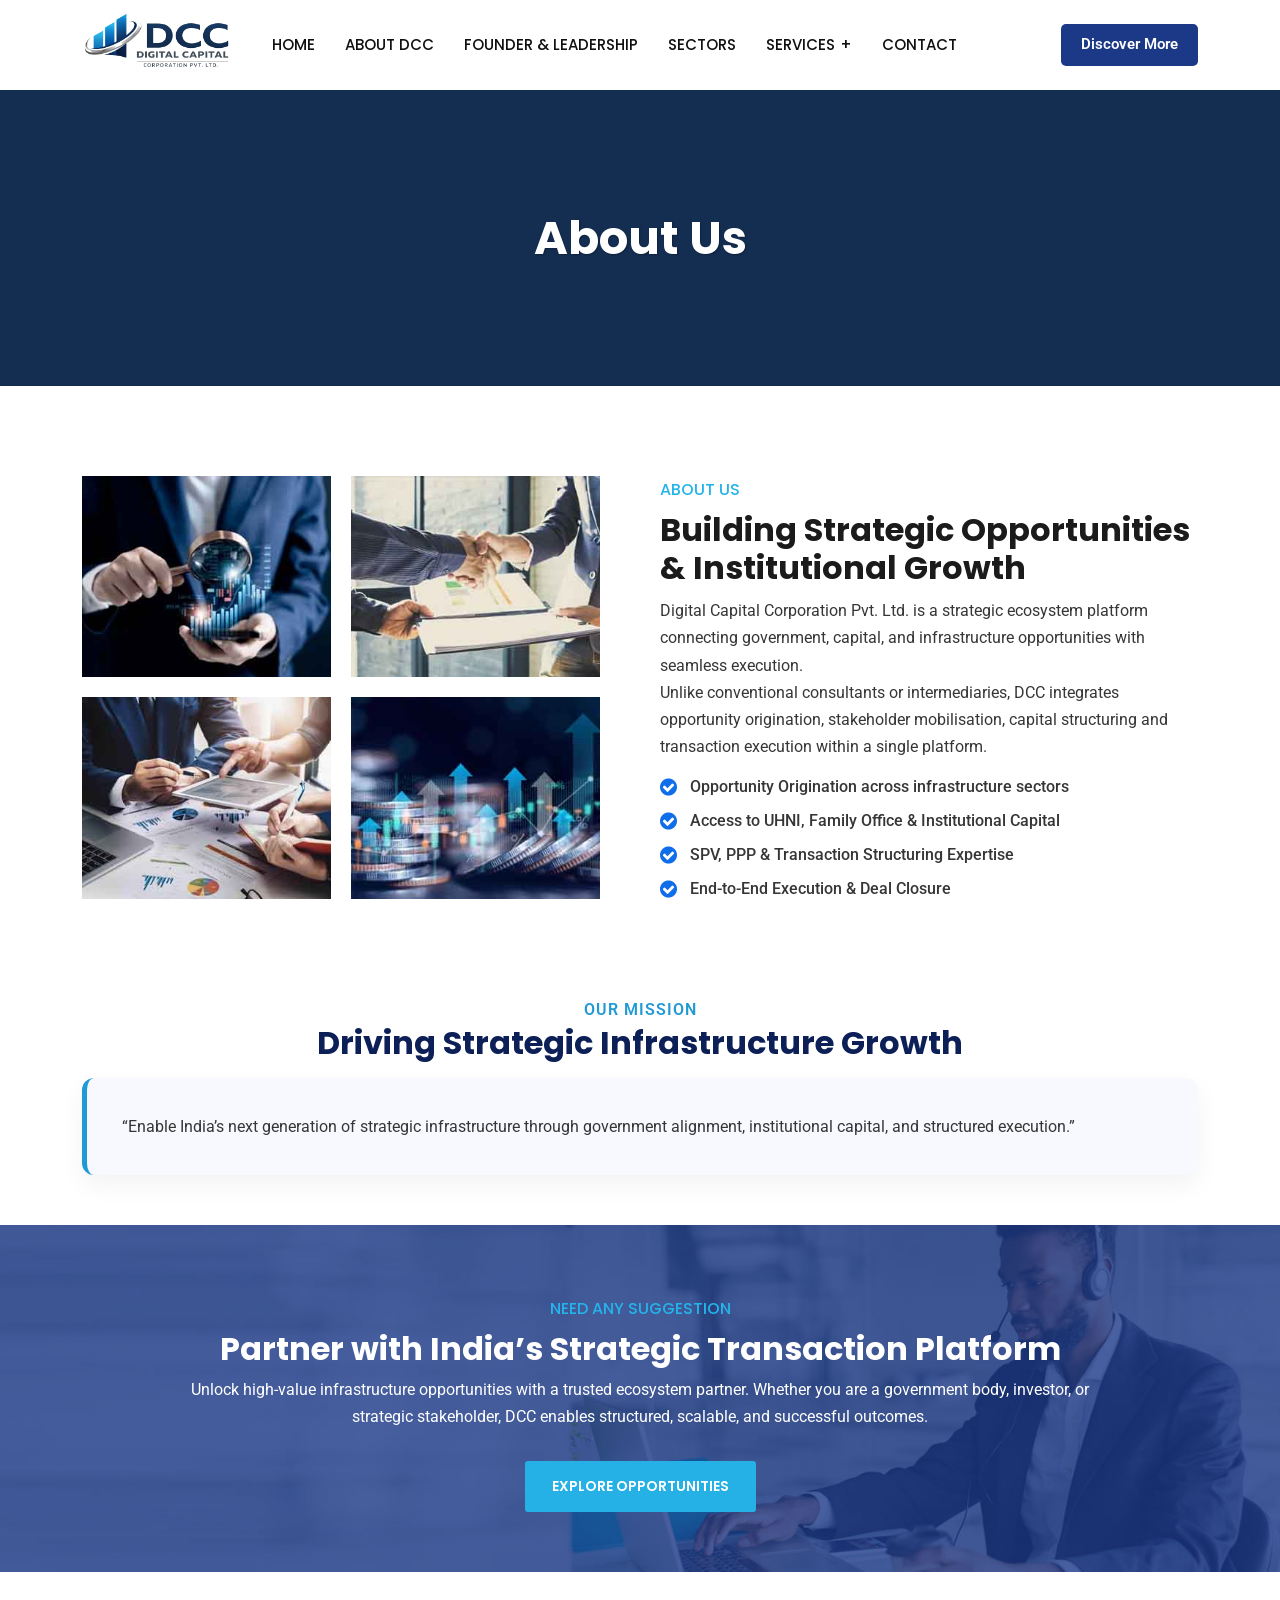
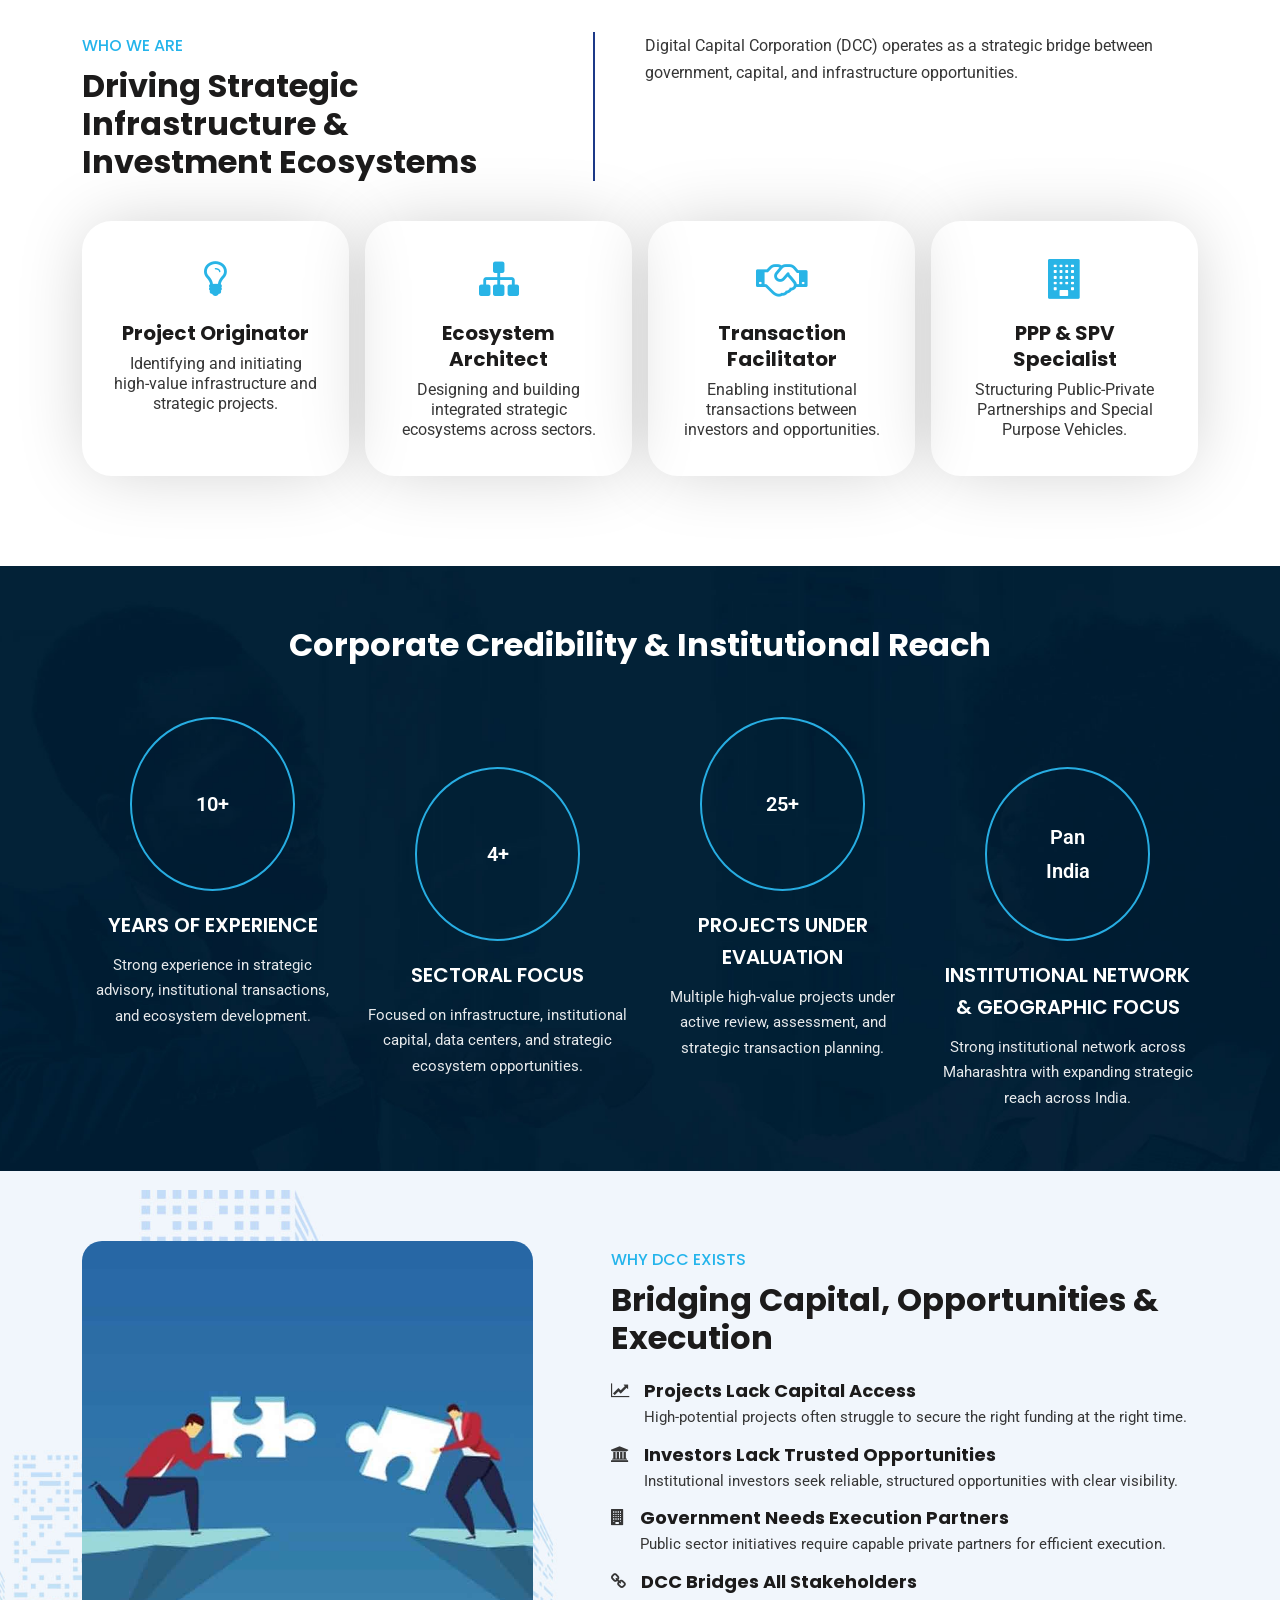
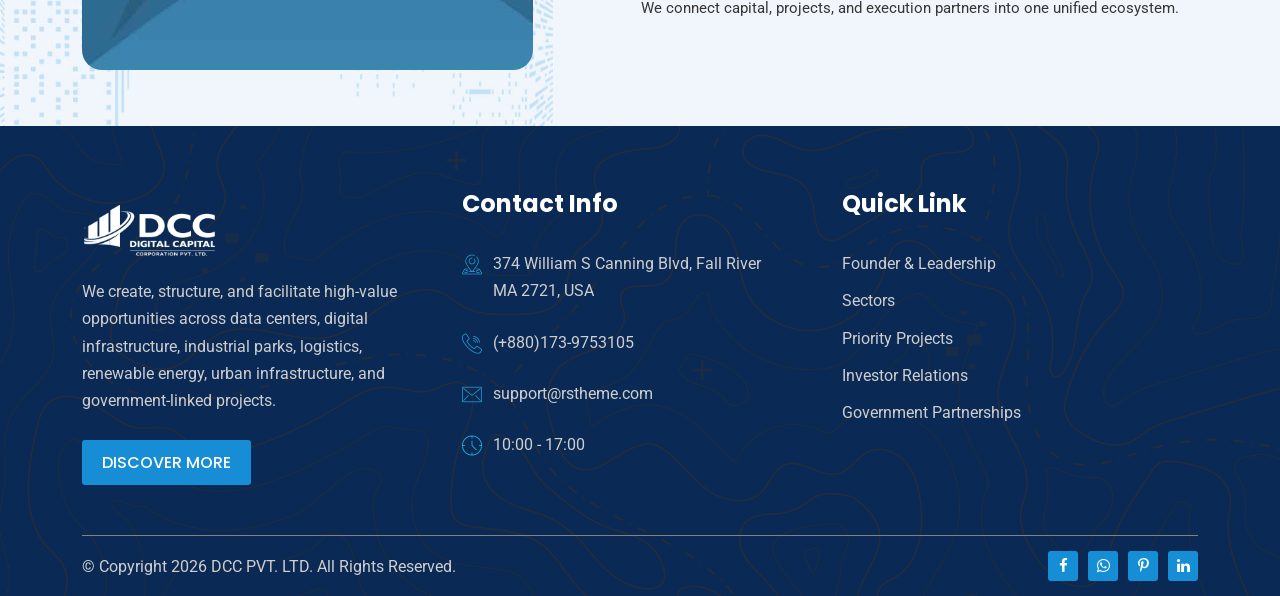
==== commit 9a3d40ec: "first commit" ====
--- a/about.html
+++ b/about.html
@@ -50,11 +50,30 @@
     </head>
     <body class="home-eight">
 
-        <!-- Preloader area start here -->
-        <div id="loader" class="loader">
-            <div class="spinner"></div>
-        </div>
-        <!--End preloader here -->
+     <style>
+      
+        #rs-credibility .desc {
+            font-size: 15px;
+            line-height: 1.7;
+            max-width: 260px;
+            margin: 12px auto 0;
+            opacity: 0.9;
+        }
+
+        #rs-credibility .pie-title {
+            color: #fff;
+            font-size: 20px;
+            margin-top: 18px;
+            margin-bottom: 10px;
+        }
+        .rs-skillbar.style2 .rs-pie-content .rs-pie {
+            display: inline-block;
+            position: relative;
+            text-align: center;
+            border: 2px solid #27ade2;
+            border-radius: 50%;
+        }
+     </style>
 
         <!--Full width header Start-->
         <div class="full-width-header header-style4">
@@ -79,13 +98,21 @@
                                             </a>
                                         </div>
                                         <nav class="rs-menu">
-                                            <ul class="nav-menu">
-                                                <li class=" current-menu-item"> <a href="index.html">Home</a></li>
-                                                <li class=""><a href="#">About Us</a></li>
-                                                <li class=""><a href="#">Founder Page</a></li>
-                                                <li class=""><a href="#">Strategic Positioning Banner</a></li>
-                                                <li class=""><a href="#">Contact</a></li>
-                                            </ul> 
+                                           <ul class="nav-menu">
+                                                <li class=""> <a href="index.html">Home</a></li>
+                                                <li class=""><a href="about.html">About DCC</a></li>
+                                                <li class=""><a href="founder-page.html">Founder & Leadership</a></li>
+                                                <li class=""><a href="sectors.html">Sectors</a></li>
+                                                <li class="menu-item-has-children">
+                                                    <a href="#">Services</a>
+                                                    <ul class="sub-menu">
+                                                        <li><a href="priority-projects.html">Priority Projects</a></li>
+                                                        <li><a href="investor-relations.html">Investor Relations</a></li>
+                                                        <li class="last-item"><a href="government-partnerships.html">Government Partnerships</a></li>
+                                                    </ul>
+                                                </li>
+                                                <li class=""><a href="contact.html">Contact</a></li>
+                                            </ul>  
                                         </nav>
                                     </div> <!-- //.main-menu -->
                                     <div class="expand-btn-inner">
@@ -117,18 +144,18 @@
                 </div>
             </div>
 
-            <div id="rs-about" class="rs-about style1 pt-100 pb-100 md-pt-80 md-pb-80">
+            <div id="rs-about" class="rs-about style1 pt-90 pb-90 md-pt-50 md-pb-50">
                 <div class="container">
                     <div class="row">
                         <div class="col-lg-6 pr-40 md-pl-pr-15 md-mb-21">
                             <div class="row gutter-20">
                                 <div class="col-6">
-                                    <img class="mb-20" src="assets/images/h2-2.jpg" alt="">
-                                    <img src="assets/images/h2-3.jpg" alt="">
+                                    <img class="mb-20" src="assets/images/img1.jpg" alt="">
+                                    <img src="assets/images/img4.jpg" alt="">
                                 </div>
                                 <div class="col-6">
-                                    <img class="mb-20" src="assets/images/h2-2.jpg" alt="">
-                                    <img src="assets/images/h2-3.jpg" alt="">
+                                    <img class="mb-20" src="assets/images/img3.jpg" alt="">
+                                    <img src="assets/images/img2.jpg" alt="">
                                 </div>
                             </div>
                         </div>
@@ -158,7 +185,22 @@
                     </div>
                 </div>
             </div>
-             <div class="rs-cta style1 bg20 pt-112 pb-80 md-pt-92 md-pb-80">
+            <section class="section-padding1 pb-50 loaded">
+                <div class="container">
+                    <div class="text-center mb-3">
+                        <span class="section-subtitle">Our Mission</span>
+                        <h2 class="section-title">Driving Strategic Infrastructure Growth</h2>
+                    </div>
+            
+                    <div class="vision-box">
+                        <p class="mb-0">
+                            “Enable India’s next generation of strategic infrastructure through government alignment,
+                            institutional capital, and structured execution.”
+                        </p>
+                    </div>
+                </div>
+            </section>
+             <div class="rs-cta style1 bg20 pt-70 pb-60 md-pt-50 md-pb-50">
                 <div class="container">
                     <div class="row justify-content-center">
                         <div class="col-md-10">
@@ -176,16 +218,18 @@
                     </div>
                 </div>
             </div>
-            <div class="rs-services style7 pt-60 pb-90 lg-pb-85 ">
-                <div class="container">
+            <div class="rs-services style7 pt-60 pb-90 lg-pb-85">
+                <div class="container">
+            
+                    <!-- Title -->
                     <div class="sec-title style2 mb-40 md-mb-21">
                         <div class="first-half">
-                            <div class="sub-title primary">Our Approach</div>
-                            <h2 class="title mb-0">How We Deliver Strategic Value</h2>
+                            <div class="sub-title primary">Who We Are</div>
+                            <h2 class="title mb-0">Driving Strategic Infrastructure & Investment Ecosystems</h2>
                         </div>
                         <div class="last-half">
                             <p class="desc mb-0 pr-10">
-                                We follow a structured approach to identify opportunities and execute high-value transactions.
+                                Digital Capital Corporation (DCC) operates as a strategic bridge between government, capital, and infrastructure opportunities.
                             </p>
                         </div>
                     </div>
@@ -196,11 +240,13 @@
                         <div class="col-lg-3 col-sm-6 md-mb-16">
                             <div class="services-wrap text-center">
                                 <div class="icon-part">
-                                    <i class="fa fa-search"></i>
+                                    <i class="fa fa-lightbulb-o"></i>
                                 </div>
                                 <div class="content-part">
-                                    <h4 class="title">Opportunity Identification</h4>
-                                    <div class="desc">Identifying high-value projects.</div>
+                                    <h4 class="title">Project Originator</h4>
+                                    <div class="desc">
+                                        Identifying and initiating high-value infrastructure and strategic projects.
+                                    </div>
                                 </div>
                             </div>
                         </div>
@@ -209,11 +255,13 @@
                         <div class="col-lg-3 col-sm-6 md-mb-16">
                             <div class="services-wrap text-center">
                                 <div class="icon-part">
-                                    <i class="fa fa-users"></i>
+                                    <i class="fa fa-sitemap"></i>
                                 </div>
                                 <div class="content-part">
-                                    <h4 class="title">Stakeholder Alignment</h4>
-                                    <div class="desc">Connecting key stakeholders.</div>
+                                    <h4 class="title">Ecosystem Architect</h4>
+                                    <div class="desc">
+                                        Designing and building integrated strategic ecosystems across sectors.
+                                    </div>
                                 </div>
                             </div>
                         </div>
@@ -222,11 +270,13 @@
                         <div class="col-lg-3 col-sm-6 xs-mb-16">
                             <div class="services-wrap text-center">
                                 <div class="icon-part">
-                                    <i class="fa fa-line-chart"></i>
+                                    <i class="fa fa-handshake-o"></i>
                                 </div>
                                 <div class="content-part">
-                                    <h4 class="title">Capital Structuring</h4>
-                                    <div class="desc">Designing financial models.</div>
+                                    <h4 class="title">Transaction Facilitator</h4>
+                                    <div class="desc">
+                                        Enabling institutional transactions between investors and opportunities.
+                                    </div>
                                 </div>
                             </div>
                         </div>
@@ -235,15 +285,153 @@
                         <div class="col-lg-3 col-sm-6">
                             <div class="services-wrap text-center">
                                 <div class="icon-part">
-                                    <i class="fa fa-check-circle"></i>
+                                    <i class="fa fa-building"></i>
                                 </div>
                                 <div class="content-part">
-                                    <h4 class="title">Execution & Closure</h4>
-                                    <div class="desc">Ensuring smooth completion.</div>
-                                </div>
-                            </div>
-                        </div>
-            
+                                    <h4 class="title">PPP &amp; SPV Specialist</h4>
+                                    <div class="desc">
+                                        Structuring Public-Private Partnerships and Special Purpose Vehicles.
+                                    </div>
+                                </div>
+                            </div>
+                        </div>
+            
+                    </div>
+                </div>
+            </div>
+            <div id="rs-credibility" class="rs-skillbar style2 bg3 pt-60 pb-60 md-pt-72 md-pb-71">
+                <div class="container">
+                    <div class="sec-title text-center mb-53 md-mb-40">
+                        <h2 class="title white-color mb-0">Corporate Credibility & Institutional Reach</h2>
+                    </div>
+            
+                    <div class="row text-center">
+                        <div class="col-lg-3 col-sm-6 md-mb-43">
+                            <div class="rs-pie-content">
+                                <div class="rs-pie" data-percent="85">
+                                    <span class="rspie-value">10+</span>
+                                    <canvas height="161" width="161"></canvas>
+                                </div>
+                            </div>
+                            <h3 class="pie-title">Years of Experience</h3>
+                            <p class="desc white-color mb-0">
+                                Strong experience in strategic advisory, institutional transactions, and ecosystem development.
+                            </p>
+                        </div>
+            
+                        <div class="col-lg-3 col-sm-6 pt-50 md-pt-0 md-mb-43">
+                            <div class="rs-pie-content">
+                                <div class="rs-pie" data-percent="88">
+                                    <span class="rspie-value">4+</span>
+                                    <canvas height="161" width="161"></canvas>
+                                </div>
+                            </div>
+                            <h3 class="pie-title">Sectoral Focus</h3>
+                            <p class="desc white-color mb-0">
+                                Focused on infrastructure, institutional capital, data centers, and strategic ecosystem opportunities.
+                            </p>
+                        </div>
+            
+                        <div class="col-lg-3 col-sm-6 xs-mb-43">
+                            <div class="rs-pie-content">
+                                <div class="rs-pie" data-percent="78">
+                                    <span class="rspie-value">25+</span>
+                                    <canvas height="161" width="161"></canvas>
+                                </div>
+                            </div>
+                            <h3 class="pie-title">Projects Under Evaluation</h3>
+                            <p class="desc white-color mb-0">
+                                Multiple high-value projects under active review, assessment, and strategic transaction planning.
+                            </p>
+                        </div>
+            
+                        <div class="col-lg-3 col-sm-6 pt-50 md-pt-0">
+                            <div class="rs-pie-content">
+                                <div class="rs-pie" data-percent="92">
+                                    <span class="rspie-value">Pan India</span>
+                                    <canvas height="161" width="161"></canvas>
+                                </div>
+                            </div>
+                            <h3 class="pie-title">Institutional Network & Geographic Focus</h3>
+                            <p class="desc white-color mb-0">
+                                Strong institutional network across Maharashtra with expanding strategic reach across India.
+                            </p>
+                        </div>
+                    </div>
+                </div>
+            </div>
+            <div id="rs-about" class="rs-about style1 pb-30 bg1 md-pt-80">
+                <div class="container">
+                    <div class="row">
+            
+                        <!-- LEFT IMAGE -->
+                        <div class="col-lg-5 pt-70 why-img">
+                            <img src="assets/images/ab-img.jpg" alt="DCC Ecosystem">
+                        </div>
+            
+                        <!-- RIGHT CONTENT -->
+                        <div class="col-lg-7 pl-66 pt-75 pb-75 md-pt-42 md-pb-72">
+            
+                            <div class="sec-title mb-20 md-mb-32">
+                                <div class="sub-title primary">Why DCC Exists</div>
+                                <h2 class="title mb-0">
+                                    Bridging Capital, Opportunities & Execution
+                                </h2>
+                            </div>
+            
+                            <!-- POINT 1 -->
+                            <div class="services-part mb-10">
+                                <div class="services-icon">
+                                    <i class="fa fa-line-chart"></i>
+                                </div>
+                                <div class="services-text">
+                                    <h4 class="title">Projects Lack Capital Access</h4>
+                                    <div class="desc">
+                                        High-potential projects often struggle to secure the right funding at the right time.
+                                    </div>
+                                </div>
+                            </div>
+            
+                            <!-- POINT 2 -->
+                            <div class="services-part mb-10">
+                                <div class="services-icon">
+                                    <i class="fa fa-bank"></i>
+                                </div>
+                                <div class="services-text">
+                                    <h4 class="title">Investors Lack Trusted Opportunities</h4>
+                                    <div class="desc">
+                                        Institutional investors seek reliable, structured opportunities with clear visibility.
+                                    </div>
+                                </div>
+                            </div>
+            
+                            <!-- POINT 3 -->
+                            <div class="services-part mb-10">
+                                <div class="services-icon">
+                                    <i class="fa fa-building"></i>
+                                </div>
+                                <div class="services-text">
+                                    <h4 class="title">Government Needs Execution Partners</h4>
+                                    <div class="desc">
+                                        Public sector initiatives require capable private partners for efficient execution.
+                                    </div>
+                                </div>
+                            </div>
+            
+                            <!-- POINT 4 -->
+                            <div class="services-part">
+                                <div class="services-icon">
+                                    <i class="fa fa-link"></i>
+                                </div>
+                                <div class="services-text">
+                                    <h4 class="title">DCC Bridges All Stakeholders</h4>
+                                    <div class="desc">
+                                        We connect capital, projects, and execution partners into one unified ecosystem.
+                                    </div>
+                                </div>
+                            </div>
+            
+                        </div>
                     </div>
                 </div>
             </div>
@@ -298,11 +486,11 @@
                         <div class="col-lg-4 col-md-12 col-sm-12 footer-widget">
                             <h4 class="widget-title">Quick Link</h4>
                             <ul class="footer-quick">
-                                <li><a href="#"><i class="fa fa-angle-right"></i>Home </a></li>
-                                <li><a href="#"><i class="fa fa-angle-right"></i>About Us </a></li>
-                                <li><a href="#"><i class="fa fa-angle-right"></i>Founder Page</a></li>
-                                <li><a href="#"><i class="fa fa-angle-right"></i>Strategic Positioning Banner </a></li>
-                                <li><a href="#"><i class="fa fa-angle-right"></i>Contact Us </a></li>
+                                <li><a href="founder-page.html">Founder & Leadership</a></li>
+                                <li><a href="sectors.html">Sectors</a></li>
+                                <li><a href="priority-projects.html">Priority Projects</a></li>
+                                <li><a href="investor-relations.html">Investor Relations</a></li>
+                                <li><a href="government-partnerships.html">Government Partnerships</a></li>
                             </ul>
                         </div>
                     </div>
--- a/style.css
+++ b/style.css
@@ -64,13 +64,16 @@
   font-weight: 400;
   overflow-x: hidden;
 }
+
 img {
   max-width: 100%;
   height: auto;
 }
+
 p {
   margin: 0 0 26px;
 }
+
 h1,
 h2,
 h3,
@@ -82,298 +85,366 @@
   margin: 0 0 26px;
   font-weight: 700;
 }
+
 h1 {
   color: #0a0a0a;
   font-size: 54px;
   line-height: 64px;
 }
+
 h2 {
   font-size: 36px;
   line-height: 40px;
 }
+
 h3 {
   font-size: 28px;
   line-height: 32px;
 }
+
 h4 {
   font-size: 20px;
   line-height: 28px;
 }
+
 h5 {
   font-size: 18px;
   line-height: 28px;
 }
+
 h6 {
   font-size: 16px;
   line-height: 20px;
 }
+
 a {
   color: #106eea;
   transition: all 0.3s ease;
   text-decoration: none !important;
   outline: none !important;
 }
+
 a:active,
 a:hover {
   text-decoration: none;
   outline: 0 none;
   color: #106eea;
 }
+
 ul {
   list-style: outside none none;
   margin: 0;
   padding: 0;
 }
+
 .uppercase {
   text-transform: uppercase;
 }
+
 .clear {
   clear: both;
 }
+
 ::-moz-selection {
   background: #106eea;
   text-shadow: none;
   color: #ffffff;
 }
+
 ::selection {
   background: #106eea;
   text-shadow: none;
   color: #ffffff;
 }
+
 .width-unset {
   width: unset !important;
 }
+
 .white-bg {
   background-color: #ffffff;
 }
+
 .primary-bg {
   background: #106eea;
 }
+
 .secondary-bg {
   background: #228bfd;
 }
+
 .title-bg {
   background: #1c1b1b;
 }
+
 .gray-bg {
   background: #f1f6fc;
 }
+
 .gray-bg2 {
   background: #fbfbfb;
 }
+
 .gray-bg3 {
   background: #fafafa;
 }
+
 .gray-bg4 {
   background: #f8f8f8;
 }
+
 .gray-bg5 {
   background: #f9f9f9;
 }
+
 .gray-bg6 {
   background: #f7f7f7;
 }
+
 .gray-bg7 {
   background: #f2e1e1;
 }
+
 .blue-bg {
   background: #1c3988;
 }
+
 .blue-color {
   color: #1c3988;
 }
+
 .red-color {
   color: #ec4c6f;
 }
+
 .red-bg {
   background: #ec4c6f;
 }
+
 .red-bg2 {
   background: #d83030;
 }
+
 .red-color2 {
   color: #d83030;
 }
+
 .green-bg {
   background: #67c27c;
 }
+
 .green-color {
   color: #67c27c;
 }
+
 .law-color {
   color: #b1976b;
 }
+
 .law-bg {
   background: #b1976b;
 }
+
 .navy-color {
   color: #282e3f;
 }
+
 .navy-bg {
   background: #282e3f;
 }
+
 .blue-light {
   background-image: linear-gradient(160deg, #0052f5 0%, #4899f9 100%);
 }
+
 .transparent-bg {
   background: transparent;
 }
+
 .pt-220 {
   padding-top: 220px;
 }
+
 .md-pt-186 {
   padding-top: 186px !important;
 }
+
 .bg-fixed {
   background-attachment: fixed !important;
 }
+
 .bg1 {
   background-image: url(assets/images/bg/bg1.jpg);
   background-position: top center;
   background-repeat: no-repeat;
   background-size: cover;
 }
+
 .bg2 {
   background-image: url(assets/images/bg/bg2.jpg);
   background-repeat: no-repeat;
   background-size: cover;
   background-position: center;
 }
+
 .bg3 {
   background-image: url(assets/images/bg/bg3.jpg);
   background-repeat: no-repeat;
   background-size: cover;
   background-position: center;
 }
+
 .bg4 {
   background-image: url(assets/images/bg/bg4.jpg);
   background-repeat: no-repeat;
   background-size: cover;
   background-position: top center;
 }
+
 .bg5 {
   background-image: url(assets/images/bg/bg5.jpg);
   background-repeat: no-repeat;
   background-size: cover;
   background-position: center;
 }
+
 .bg6 {
   background-image: url(assets/images/bg/bg6.jpg);
   background-repeat: no-repeat;
   background-size: cover;
 }
+
 .bg7 {
   background-image: url(assets/images/bg/bg7.jpg);
   background-repeat: no-repeat;
   background-size: cover;
   background-position: center;
 }
+
 .bg8 {
   background-image: url(assets/images/bg/bg8.jpg);
   background-repeat: no-repeat;
   background-size: cover;
   background-position: top center;
 }
+
 .bg9 {
   background-image: url(assets/images/bg/bg9.jpg);
   background-repeat: no-repeat;
   background-size: cover;
   background-position: top center;
 }
+
 .bg10 {
   background-image: url(assets/images/bg/bg10.jpg);
   background-repeat: no-repeat;
   background-size: cover;
   background-position: top center;
 }
+
 .bg11 {
   background-image: url(assets/images/bg/bg11.jpg);
   background-repeat: no-repeat;
   background-size: cover;
   background-position: top center;
 }
+
 .bg12 {
   background-image: url(assets/images/bg/bg12.jpg);
   background-repeat: no-repeat;
   background-size: cover;
   background-position: top center;
 }
+
 .bg13 {
   background-image: url(assets/images/bg/bg13.jpg);
   background-repeat: no-repeat;
   background-size: cover;
   background-position: center center;
 }
+
 .bg14 {
   background-image: url(assets/images/bg/bg14.jpg);
   background-repeat: no-repeat;
   background-size: cover;
   background-position: center center;
 }
+
 .bg15 {
   background-image: url(assets/images/bg/bg15.jpg);
   background-repeat: no-repeat;
   background-size: cover;
   background-position: center center;
 }
+
 .bg16 {
   background-image: url(assets/images/bg/bg16.jpg);
   background-repeat: no-repeat;
   background-size: cover;
   background-position: top center;
 }
+
 .bg17 {
   background-image: url(assets/images/bg/bg17.png);
   background-repeat: no-repeat;
   background-size: contain;
   background-position: center right;
 }
+
 .bg18 {
   background-image: url(assets/images/bg/bg18.png);
   background-position: center center;
 }
+
 .bg19 {
   background-image: url(assets/images/bg/bg19.png);
   background-position: center right;
   background-repeat: no-repeat;
   background-size: contain;
 }
+
 .bg20 {
   background-image: url(assets/images/bg/bg20.jpg);
   background-position: center;
   background-repeat: no-repeat;
   background-size: cover;
 }
+
 .bg21 {
   background-image: url(assets/images/bg/bg21.jpg);
   background-position: center;
   background-repeat: no-repeat;
   background-size: cover;
 }
+
 .bg22 {
   background-image: url(assets/images/bg/bg22.jpg);
   background-position: center;
   background-repeat: no-repeat;
   background-size: cover;
 }
+
 .bg23 {
   background-image: url(assets/images/bg/bg23.jpg);
   background-position: center;
   background-repeat: no-repeat;
   background-size: cover;
 }
+
 .bg24 {
   background-image: url(assets/images/bg/bg24.jpg);
   background-position: center;
   background-repeat: no-repeat;
   background-size: cover;
 }
+
 .bg25 {
   background-image: url(assets/images/bg/bg25.jpg);
   background-position: center;
   background-repeat: no-repeat;
   background-size: cover;
 }
+
 .bg26 {
   background-image: url(assets/images/bg/call-action-12.jpg);
   background-color: #7211FF;
@@ -382,6 +453,7 @@
   background-size: cover;
   border-radius: 10px 10px 10px 10px;
 }
+
 .bg27 {
   background-image: url(assets/images/bg/website-seo.jpg);
   background-color: #7211FF;
@@ -390,12 +462,14 @@
   background-size: cover;
   border-radius: 10px 10px 10px 10px;
 }
+
 .bg28 {
   background-image: url(assets/images/bg/testi-12.png);
   background-position: center center;
   background-repeat: no-repeat;
   background-size: cover;
 }
+
 .bg29 {
   background-image: url(assets/images/bg/services-bg13.png);
   background-position: center center;
@@ -403,6 +477,7 @@
   background-size: cover;
   padding: 120px 0px 280px 0px;
 }
+
 .bg30 {
   background-image: url(assets/images/bg/counter-bg13.jpg);
   background-position: center center;
@@ -411,6 +486,7 @@
   padding: 100px 90px 100px;
   border-radius: 5px;
 }
+
 .bg31 {
   background-image: url(assets/images/bg/whychoose-bg13.png);
   background-position: center center;
@@ -418,6 +494,7 @@
   background-size: cover;
   padding: 130px 0px 494px 0px;
 }
+
 .bg32 {
   background-image: url(assets/images/bg/testi-bg13.png);
   background-position: center center;
@@ -426,12 +503,14 @@
   padding: 70px 50px 70px;
   border-radius: 5px 5px 5px 5px;
 }
+
 .bg33 {
   background-image: url(assets/images/bg/counter-bg14.jpg);
   background-position: top center;
   background-repeat: no-repeat;
   background-size: cover;
 }
+
 .bg34 {
   background-image: url(assets/images/bg/video-bg14.jpg);
   background-position: top center;
@@ -441,6 +520,7 @@
   position: relative;
   z-index: 111;
 }
+
 .bg35 {
   background-image: url(assets/images/bg/project-bg14.jpg);
   background-position: top center;
@@ -448,24 +528,28 @@
   background-size: cover;
   padding-bottom: 250px;
 }
+
 .bg36 {
   background-image: url(assets/images/bg/testi-bg14.jpg);
   background-position: top center;
   background-repeat: no-repeat;
   background-size: cover;
 }
+
 .bg37 {
   background-image: url(assets/images/bg/get-quote14.jpg);
   background-position: top center;
   background-repeat: no-repeat;
   background-size: cover;
 }
+
 .bg38 {
   background-image: url(assets/images/bg/counter-bg15.jpg);
   background-position: center center;
   background-repeat: no-repeat;
   background-size: cover;
 }
+
 .bg39 {
   background-image: url(assets/images/bg/video-bg15.jpg);
   background-position: top center;
@@ -473,24 +557,28 @@
   background-size: cover;
   padding: 260px 0 230px;
 }
+
 .bg40 {
   background-image: url(assets/images/bg/price-bg15.jpg);
   background-position: center center;
   background-repeat: no-repeat;
   background-size: cover;
 }
+
 .bg41 {
   background-image: url(assets/images/bg/blog-bg15.jpg);
   background-position: center center;
   background-repeat: no-repeat;
   background-size: cover;
 }
+
 .bg42 {
   background-image: url(assets/images/bg/project-bg16.jpg);
   background-position: top center;
   background-repeat: no-repeat;
   background-size: cover;
 }
+
 .bg43 {
   background-image: url(assets/images/bg/testi-bg16.jpg);
   background-position: top center;
@@ -498,6 +586,7 @@
   background-size: cover;
   background-color: #F1F6FC;
 }
+
 .bg44 {
   background-image: url(assets/images/bg/testi-bg17.png);
   background-position: top center;
@@ -505,58 +594,70 @@
   background-size: cover;
   background-color: #110909;
 }
+
 .bg45 {
   background-image: url(assets/images/bg/testi-bg18.png);
   background-position: top center;
   background-repeat: no-repeat;
   background-size: cover;
 }
+
 .shape-bg1 {
   background: url(assets/images/bg/shape/shape-bg1.png);
   background-size: cover;
   background-repeat: no-repeat;
 }
+
 .shape-bg2 {
   background: url(assets/images/bg/shape/shape-bg2.png);
   background-size: 100% 100%;
   background-repeat: no-repeat;
   background-position: center bottom;
 }
+
 .shape-bg3 {
   background-image: url(assets/images/bg/shape/shape-bg3.png);
   background-repeat: no-repeat;
   background-size: cover;
 }
+
 .shape-bg4 {
   background-image: url(assets/images/bg/shape/shape-bg4.png);
   background-repeat: no-repeat;
   background-size: cover;
 }
+
 .shape-bg5 {
   background: url(assets/images/bg/shape/shape-bg5.png);
   background-size: 100% 94%;
   background-repeat: no-repeat;
   background-position: center bottom;
 }
+
 .rs-appscreen {
   position: relative;
   z-index: 111;
 }
+
 .rs-appscreen .rs-animations .animate {
   position: absolute;
   bottom: 0;
   z-index: 1;
 }
+
 .rs-appscreen .rs-animations .animate.big {
   left: -6%;
   top: 23%;
 }
+
 .rs-appscreen .rs-animations .animate.small {
   right: 10%;
 }
+
 .bg-unset {
   background: unset !important;
 }
+
 .button-text {
   font-size: 18px;
   text-transform: uppercase;
@@ -568,33 +669,41 @@
   transition: all .3s;
   display: inline-block;
 }
+
 .button-text i {
   color: #ffffff;
   margin-right: 11px;
 }
+
 .button-text:hover {
   background-color: #1C3988;
   border-color: #1C3988;
 }
+
 .button-text:hover .sub-text {
   color: #ffffff;
 }
+
 .rs-menu-toggle {
   color: #106eea;
   text-align: right;
 }
+
 button {
   cursor: pointer;
 }
+
 .glyph-icon:before {
   margin: 0;
 }
+
 input:focus,
 select:focus,
 textarea:focus,
 button:focus {
   outline: none !important;
 }
+
 /* ------------------------------------
     02. Global Class CSS
 ---------------------------------------*/
@@ -609,6 +718,7 @@
   -webkit-align-items: center;
   align-items: center;
 }
+
 .y-bottom {
   display: -ms-flexbox;
   display: -webkit-flex;
@@ -620,6 +730,7 @@
   -webkit-align-items: flex-end;
   align-items: flex-end;
 }
+
 .readon {
   outline: none;
   padding: 15px 29px;
@@ -634,27 +745,33 @@
   background: #106eea;
   transition: all 0.3s ease;
 }
+
 .readon.banner-style {
   background: #ffffff;
   color: #228bfd;
 }
+
 .readon.banner-style:hover {
   background: #f1f6fc;
   color: #228bfd;
 }
+
 .readon.modify {
   padding: 9px 20px;
 }
+
 .readon.white-btn {
   background: #ffffff;
   color: #106eea;
   font-weight: 400;
   padding: 14px 35px;
 }
+
 .readon.white-btn:hover {
   color: #ffffff;
   background: #106eea;
 }
+
 .readon.green-btn {
   background: #26b1e6;
   color: #ffffff;
@@ -662,20 +779,24 @@
   font-weight: 600;
   border: 2px solid #26b1e6;
 }
+
 .readon.green-btn:hover {
   color: #ffffff;
   background: transparent;
 }
+
 .readon.blue-btn {
   background: #1c3988;
   font-weight: 600;
   color: #ffffff;
   padding: 13.5px 27px;
 }
+
 .readon.blue-btn:hover {
   background: #20429d;
   color: #ffffff;
 }
+
 .readon.transparent {
   background: transparent;
   font-size: 16px;
@@ -683,26 +804,32 @@
   padding: 11px 28px;
   border: 2px solid;
 }
+
 .readon.transparent.primary {
   color: #106eea;
   border-color: #106eea;
 }
+
 .readon.transparent.primary:hover {
   color: #ffffff;
   background: #106eea;
 }
+
 .readon.transparent.white {
   color: #ffffff;
   border-color: #ffffff;
 }
+
 .readon.transparent.white:hover {
   border-color: #106eea;
   background: #106eea;
 }
+
 .readon:hover {
   background: #228bfd;
   color: #ffffff;
 }
+
 .readon2 {
   outline: none;
   display: inline-block;
@@ -715,16 +842,19 @@
   text-transform: none;
   letter-spacing: 1px;
 }
+
 .readon2.started {
   background-image: linear-gradient(340deg, #e68008 0%, #fb3a26 100%);
   border-style: solid;
   border-width: 0px 0px 0px 0px;
   padding: 16px 35px 16px 35px;
 }
+
 .readon2.started:hover {
   color: #ffffff;
   background-image: linear-gradient(360deg, #fb3a26 0%, #e68008 90%);
 }
+
 .readon2.contact {
   background-color: #1273EB;
   padding: 17px 30px 17px 30px;
@@ -734,9 +864,11 @@
   text-transform: uppercase;
   border: none;
 }
+
 .readon2.contact:hover {
   background-color: rgba(15, 109, 211, 0.8705882352941177);
 }
+
 .readon2.contact.solutions {
   padding: 10px 29px 10px 29px;
   font-size: 16px;
@@ -746,12 +878,14 @@
   border-color: #FFFFFF;
   border-radius: 30px 30px 30px 30px;
 }
+
 .readon2.contact.solutions:hover {
   background-color: #007AFF;
   border-style: solid;
   border-width: 2px 2px 2px 2px;
   border-color: #007AFF;
 }
+
 .readon2.submit-btn {
   background-color: #FB3A26;
   padding: 17px 30px;
@@ -760,13 +894,16 @@
   text-transform: uppercase;
   border: none;
 }
+
 .readon2.submit-btn:hover {
   opacity: 0.9;
 }
+
 .readon2.submit-btn.new:hover {
   background-color: #438cdc;
   color: #ffffff;
 }
+
 .readon2.submit-btn.now {
   color: #fff;
   background-color: #070925;
@@ -779,37 +916,45 @@
   text-transform: uppercase;
   border-radius: 3px;
 }
+
 .readon2.submit-btn.now:hover {
   color: #fff;
   background-color: #070925BA;
 }
+
 .readon2.submit-btn.now.submit {
   background-color: #1566F5;
 }
+
 .readon2.submit-btn.now.submit:hover {
   color: #fff;
   background-color: #070925BA;
 }
+
 .readon2.submit-btn.now.submit-red {
   background-color: #BF0505;
   padding: 20px 30px 20px 30px;
   font-size: 16px;
   font-weight: 500;
 }
+
 .readon2.submit-btn.now.submit-red:hover {
   color: #fff;
   background-color: #D83030;
 }
+
 .readon2.submit-btn.con-btn {
   background-color: #070F3A;
   padding: 17px 30px 17px 30px;
   font-size: 16px;
   border-radius: 30px 30px 30px 30px;
 }
+
 .readon2.submit-btn.con-btn:hover {
   color: #fff;
   background-color: rgba(15, 109, 211, 0.8705882352941177);
 }
+
 .readon2.view-more {
   padding: 12px 25px 12px 25px;
   font-size: 14px;
@@ -819,6 +964,7 @@
   background-color: #FFFFFF;
   border-radius: 30px 30px 30px 30px;
 }
+
 .readon2.discover {
   font-weight: 500;
   color: #fff;
@@ -829,19 +975,24 @@
   text-transform: uppercase;
   letter-spacing: 0;
 }
+
 .readon2.discover:hover {
-  color: #fff!important;
+  color: #fff !important;
   opacity: .9;
 }
+
 .readon2.discover.new-more {
   background: #1c3988;
 }
+
 .readon2.discover.apps {
   background: #ec4c6f;
 }
+
 .readon2.discover.marketing {
   background: #168dd5;
 }
+
 .readon2.get-new {
   padding: 16px 35px 16px 35px;
   font-size: 16px;
@@ -853,10 +1004,12 @@
   border-width: 0px 0px 0px 0px;
   border-radius: 30px 30px 30px 30px;
 }
+
 .readon2.get-new:hover {
   background-image: linear-gradient(340deg, #015eea 23%, #02a3f4 98%);
   color: #fff;
 }
+
 .readon2.get-new.download {
   background: #fff;
   color: #cecece;
@@ -865,9 +1018,11 @@
   text-transform: uppercase;
   font-family: Roboto;
 }
+
 .readon2.get-new.download:hover {
   opacity: 0.89;
 }
+
 .readon2.get-new.purchase {
   background: #ec4c6f;
   color: #fff;
@@ -876,9 +1031,11 @@
   text-transform: uppercase;
   font-family: Roboto;
 }
+
 .readon2.get-new.purchase:hover {
   opacity: 0.89;
 }
+
 .readon2.buy-now {
   padding: 10px 40px 10px 40px;
   background-color: #017aef;
@@ -889,18 +1046,22 @@
   font-size: 16px;
   letter-spacing: 0;
 }
+
 .readon2.buy-now:hover {
   color: #fff;
   background-color: #0A6FD1;
 }
+
 .readon2.buy-now.white-btn {
   box-shadow: 0px 4px 15px 0px #eee;
   background-color: #FFFFFF;
   color: #106eea;
 }
+
 .readon2.buy-now.white-btn:hover {
   background-color: #FFFFFFE3;
 }
+
 .readon2.slide-quote {
   font-size: 13px;
   line-height: 22px;
@@ -910,11 +1071,13 @@
   padding: 16px 40px;
   border-radius: 5px;
 }
+
 .readon2.slide-quote:hover {
   color: #ffffff;
   background: #1c3988;
   border-color: #1c3988;
 }
+
 .readon2.slide-quote.touch {
   font-size: 16px;
   line-height: 26px;
@@ -923,11 +1086,13 @@
   padding: 16px 32px;
   border: 2px solid #fff;
 }
+
 .readon2.slide-quote.touch:hover {
   color: #ffffff;
   background: #106eea;
   border-color: #106eea;
 }
+
 .readon2.slide-get {
   font-size: 16px;
   line-height: 26px;
@@ -940,10 +1105,12 @@
   text-align: center;
   padding: 18px 40px;
 }
+
 .readon2.slide-get:hover {
   background: linear-gradient(180deg, #bf0505 0%, #320001 100%);
   color: #ffffff;
 }
+
 .readon2.blog-btn {
   font-size: 15px;
   font-weight: 500;
@@ -955,11 +1122,13 @@
   border-radius: 3px 3px 3px 3px;
   padding: 17px 32px 17px 32px;
 }
+
 .readon2.blog-btn:hover {
   color: #fff;
   background-color: #090E40;
   border-color: #090E40;
 }
+
 .readon2.price-btn {
   padding: 10px 30px 10px 30px;
   font-size: 16px;
@@ -972,6 +1141,7 @@
   border-color: #EC4C6F;
   border-radius: 4px 4px 4px 4px;
 }
+
 .readon2.price-btn.price2 {
   background-color: #02010100;
   border-style: solid;
@@ -979,10 +1149,12 @@
   border-color: #EC4C6F;
   color: #555555;
 }
+
 .readon2.price-btn.price2:hover {
   color: #ffffff;
   background-color: #EC4C6F;
 }
+
 .readon2.learn-more {
   padding: 16px 35px 16px 35px;
   font-size: 16px;
@@ -993,10 +1165,12 @@
   border-width: 0px 0px 0px 0px;
   border-radius: 0px 0px 0px 0px;
 }
+
 .readon2.learn-more:hover {
   color: #fff;
   background-image: linear-gradient(110deg, #010710 23%, #bf0505 98%);
 }
+
 .readon2.corporate-btn {
   font-size: 14px;
   line-height: 24px;
@@ -1012,11 +1186,13 @@
   font-family: Poppins;
   text-transform: uppercase;
 }
+
 .readon2.corporate-btn:hover {
   color: #ffffff;
   background-color: #1566f5;
   border-color: #1566f5;
 }
+
 .readon2.services-view {
   font-size: 15px;
   line-height: 36px;
@@ -1028,6 +1204,7 @@
   padding: 10px 40px;
   position: relative;
 }
+
 .readon2.services-view:after {
   content: "\f113";
   position: absolute;
@@ -1038,18 +1215,22 @@
   right: 20px;
   transition: all 0.3s ease;
 }
+
 .readon2.services-view:hover {
   opacity: .99;
 }
+
 .dual-btn {
   display: flex;
   justify-content: center;
 }
+
 .dual-btn .dual-btn-wrap {
   position: relative;
   text-align: center;
   font-weight: 400;
 }
+
 .dual-btn .dual-btn-wrap a {
   max-width: 100%;
   color: #fff;
@@ -1060,16 +1241,20 @@
   font-weight: 400;
   text-transform: uppercase;
 }
+
 .dual-btn .dual-btn-wrap a.btn-left {
   border-radius: 4px 0 0 4px;
   box-shadow: 0px 0px 10px 0px rgba(0, 0, 0, 0.5);
 }
+
 .dual-btn .dual-btn-wrap a.btn-right {
   border-radius: 0 4px 4px 0;
 }
+
 .dual-btn .dual-btn-wrap a:hover {
   background-color: #0e5ec9;
 }
+
 .dual-btn .dual-btn-wrap .connector {
   display: inline-block;
   position: absolute;
@@ -1090,17 +1275,21 @@
   top: 50%;
   right: 0;
 }
+
 .dual-btn.modify {
   justify-content: unset;
 }
+
 .dual-btn.modify .dual-btn-wrap a {
   text-transform: capitalize;
   font-size: 16px;
   box-shadow: none;
 }
+
 .dual-btn.modify .dual-btn-wrap a.btn-right {
   background: #132235;
 }
+
 .readon-arrow {
   color: #444;
   padding-right: 25px;
@@ -1109,6 +1298,7 @@
   font-size: 14px;
   font-family: 'Poppins', sans-serif;
 }
+
 .readon-arrow:after {
   content: "\f114";
   position: absolute;
@@ -1119,13 +1309,16 @@
   right: 0;
   transition: all 0.3s ease;
 }
+
 .readon-arrow:hover {
   color: #106eea;
 }
+
 .readon-arrow:hover:after {
   right: -5px;
   color: #106eea;
 }
+
 .video-btn a {
   width: 80px;
   height: 80px;
@@ -1138,12 +1331,14 @@
   position: relative;
   margin: 0 auto;
 }
+
 .video-btn a i {
   font-size: 30px;
   margin-left: 5px;
   position: relative;
   z-index: 1;
 }
+
 .video-btn a:after {
   background: #ffffff;
   content: "";
@@ -1158,6 +1353,7 @@
   border-radius: 50%;
   animation: pulse-border 1.5s ease-out infinite;
 }
+
 .video-btn.border-style a:before {
   width: 100px;
   height: 100px;
@@ -1169,77 +1365,99 @@
   border-radius: 100%;
   border: 1px solid #ffffff;
 }
+
 .video-btn.primary a {
   background: #106eea;
   color: #ffffff;
 }
+
 .video-btn.primary a:after {
   background: #106eea;
 }
+
 .video-btn.primary a:before {
   border-color: #106eea;
 }
+
 .video-btn.green a {
   background: #67c27c;
   color: #ffffff;
 }
+
 .video-btn.green a:after {
   background: #67c27c;
 }
+
 .video-btn.green a:before {
   border-color: #67c27c;
 }
+
 .video-btn.red2 a {
   background: #d83030;
   color: #ffffff;
 }
+
 .video-btn.red2 a:after {
   background: #d83030;
 }
+
 .video-btn.red2 a:before {
   border-color: #d83030;
 }
+
 .video-btn.law a {
   background: #ffffff;
   color: #b1976b;
 }
+
 .video-btn.law a:after {
   background: #ffffff;
 }
+
 .video-btn.law a:before {
   border-color: #ffffff;
 }
+
 .video-btn.seo-agency a {
   background: #106eea;
   color: #ffffff;
   left: -7%;
   bottom: 66px;
 }
+
 .video-btn.seo-agency a:after {
   background: #106eea;
 }
+
 .video-btn.seo-agency a:before {
   border-color: #106eea;
 }
+
 .video-btn.corporate a {
   color: #101010;
 }
+
 .video-btn.corporate a:after {
   background: #fff;
 }
+
 .video-btn.corporate a:before {
   background: #fff;
 }
+
 .video-btn.apps a {
   background: #fb607d;
   color: #ffffff;
 }
+
 .video-btn.apps a:after {
   background: #fb607d;
 }
+
 .video-btn.apps a:before {
   border-color: #fb607d;
 }
+
 .rs-videos .animate-border .popup-border {
   background: #f74820;
   width: 80px;
@@ -1252,12 +1470,14 @@
   left: 50%;
   transform: translateX(-50%);
 }
+
 .rs-videos .animate-border .popup-border i {
   font-size: 20px;
   line-height: 80px;
   display: block;
   color: #ffffff;
 }
+
 .rs-videos .animate-border .popup-border:before {
   content: "";
   border: 2px solid #f74820;
@@ -1274,6 +1494,7 @@
   -webkit-animation-delay: .75s;
   animation-delay: .75s;
 }
+
 .rs-videos .animate-border .popup-border:after {
   content: "";
   border: 2px solid #f74820;
@@ -1290,48 +1511,58 @@
   -webkit-animation-delay: 0s;
   animation-delay: 0s;
 }
+
 @keyframes zoomBig {
   0% {
     transform: translate(-50%, -50%) scale(0.5);
     opacity: 1;
     border-width: 3px;
   }
+
   40% {
     opacity: .5;
     border-width: 2px;
   }
+
   65% {
     border-width: 1px;
   }
+
   100% {
     transform: translate(-50%, -50%) scale(1);
     opacity: 0;
     border-width: 1px;
   }
 }
+
 @-webkit-keyframes zoomBig {
   0% {
     transform: translate(-50%, -50%) scale(0.5);
     opacity: 1;
     border-width: 3px;
   }
+
   40% {
     opacity: .5;
     border-width: 2px;
   }
+
   65% {
     border-width: 1px;
   }
+
   100% {
     transform: translate(-50%, -50%) scale(1);
     opacity: 0;
     border-width: 1px;
   }
 }
+
 .waving-line {
   padding-bottom: 29px;
   position: relative;
 }
+
 .waving-line:after {
   position: absolute;
   content: '';
@@ -1343,70 +1574,89 @@
   -webkit-animation: waving-line 12s linear infinite;
   background: url(assets/images/waving-line.png);
 }
+
 .waving-line.center:after {
   left: 50%;
   transform: translateX(-50%);
 }
+
 .waving-line.white:after {
   background: url(assets/images/waving-line-light.png);
 }
+
 .margin-remove {
   margin: 0 !important;
 }
+
 .bdru-40 {
   border-radius: 40px;
 }
+
 .bdru-4 {
   border-radius: 4px;
 }
+
 .bdru-5 {
   border-radius: 5px;
 }
+
 .shadow {
   box-shadow: 0 6px 25px rgba(0, 0, 0, 0.07) !important;
 }
+
 .no-gutter {
   margin-left: 0;
   margin-right: 0;
 }
-.no-gutter > [class*="col-"] {
+
+.no-gutter>[class*="col-"] {
   padding-left: 0;
   padding-right: 0;
 }
+
 .gutter-16 {
   margin-left: -8px;
   margin-right: -8px;
 }
+
 .gutter-16 [class*="col-"] {
   padding-left: 8px;
   padding-right: 8px;
 }
+
 .gutter-20 {
   margin-left: -10px;
   margin-right: -10px;
 }
+
 .gutter-20 [class*="col-"] {
   padding-left: 10px;
   padding-right: 10px;
 }
+
 .fw-500 {
   font-weight: 500;
 }
+
 .fw-600 {
   font-weight: 600;
 }
+
 .fw-700 {
   font-weight: 700;
 }
+
 .clearfix {
   clear: both;
 }
+
 [class^="flaticon-"]:before,
 [class*=" flaticon-"]:before,
 [class^="flaticon-"]:after,
 [class*=" flaticon-"]:after {
   margin: 0;
 }
+
 .container-fluid {
   padding-left: 100px;
   padding-right: 100px;
@@ -1414,6 +1664,7 @@
   margin-right: auto;
   margin-left: auto;
 }
+
 .container-fluid2 {
   padding-left: 60px;
   padding-right: 60px;
@@ -1421,42 +1672,53 @@
   margin-right: auto;
   margin-left: auto;
 }
+
 .wrap-1400 {
   max-width: 1400px;
   margin-left: auto;
   margin-right: auto;
   padding: 0 15px;
 }
+
 .display-table {
   display: table;
   height: 100%;
   width: 100%;
 }
+
 .display-table-cell {
   display: table-cell;
   vertical-align: middle;
 }
+
 .white-color {
   color: #ffffff !important;
 }
+
 .title-color {
   color: #1c1b1b !important;
 }
+
 .title-color2 {
   color: #101010 !important;
 }
+
 .title-color3 {
   color: #05275a !important;
 }
+
 .secondary-color {
   color: #228bfd;
 }
+
 .primary-color {
   color: #106eea !important;
 }
+
 .gray-color {
   color: #999;
 }
+
 ul.listing-style li {
   position: relative;
   padding-left: 30px;
@@ -1464,6 +1726,7 @@
   font-weight: 500;
   font-size: 16px;
 }
+
 ul.listing-style li:before {
   position: absolute;
   top: 0;
@@ -1474,20 +1737,25 @@
   color: #106eea;
   font-size: 20px;
 }
+
 ul.listing-style li:last-child {
   margin: 0 !important;
 }
+
 ul.listing-style.regular li {
   font-weight: 400;
 }
+
 ul.listing-style.regular2 li {
   font-weight: 400;
   margin-bottom: 7px;
 }
+
 ul.listing-style.regular2 li:before {
   font-size: 24px;
   top: -2px;
 }
+
 ul.listing-style2 li {
   position: relative;
   padding-left: 30px;
@@ -1495,6 +1763,7 @@
   font-size: 16px;
   margin-bottom: 15px;
 }
+
 ul.listing-style2 li:before {
   position: absolute;
   top: 0;
@@ -1505,19 +1774,24 @@
   color: #106eea;
   font-size: 22px;
 }
+
 ul.listing-style2 li:last-child {
   margin-bottom: 0 !important;
 }
+
 ul.listing-style2.modify li {
   padding-left: 25px;
   margin-bottom: 8px;
 }
+
 ul.listing-style2.modify li:before {
   content: "\f105";
 }
+
 ul.page-nav-vertical li {
   margin-bottom: 13px;
 }
+
 ul.page-nav-vertical li a {
   display: block;
   border: 2px solid #d3e1fb;
@@ -1530,6 +1804,7 @@
   color: #444;
   position: relative;
 }
+
 ul.page-nav-vertical li a:before {
   content: "\f113";
   position: absolute;
@@ -1539,30 +1814,37 @@
   color: #1c1b1b;
   transition: all .5s ease;
 }
+
 ul.page-nav-vertical li.active a {
   color: #ffffff;
   border-color: #106eea;
   background: #106eea;
 }
+
 ul.page-nav-vertical li.active a:before {
   color: #fff;
 }
+
 ul.page-nav-vertical li:hover a {
   color: #ffffff;
   border-color: #106eea;
   background: #106eea;
 }
+
 ul.page-nav-vertical li:hover a:before {
   color: #fff;
 }
+
 ul.page-nav-vertical li:last-child {
   margin: 0;
 }
+
 .cl-skill-bar .skillbar-title {
   font-weight: 600;
   color: #212121;
   font-size: 14px;
 }
+
 .cl-skill-bar .skillbar {
   background: #eeeeee;
   height: 10px;
@@ -1570,6 +1852,7 @@
   position: relative;
   width: 100%;
 }
+
 .cl-skill-bar .skillbar .skillbar-bar {
   background: #106eea;
   height: 10px;
@@ -1578,6 +1861,7 @@
   background-image: linear-gradient(45deg, rgba(255, 255, 255, 0.15) 25%, transparent 25%, transparent 50%, rgba(255, 255, 255, 0.15) 50%, rgba(255, 255, 255, 0.15) 75%, transparent 75%, transparent);
   background-size: 1rem 1rem;
 }
+
 .cl-skill-bar .skillbar .skill-bar-percent {
   height: 30px;
   line-height: 30px;
@@ -1588,54 +1872,67 @@
   font-weight: 600;
   color: #212121;
 }
+
 .cl-skill-bar.style2 .skillbar {
   height: 8px;
   color: #ffffff;
 }
+
 .cl-skill-bar.style2 .skillbar .skillbar-bar {
   background: #106eea;
   height: 8px;
   background-image: linear-gradient(160deg, #97a5f3 0%, #102cc8 100%);
 }
+
 .cl-skill-bar.style2 .skillbar .skillbar-bar.orange-dark {
   background-image: linear-gradient(160deg, #e68008 0%, #e31313 100%);
 }
+
 .cl-skill-bar.style2.solutions .skillbar-title {
   color: #ffffff;
 }
+
 .cl-skill-bar.style2.solutions .skillbar {
   height: 10px;
 }
+
 .cl-skill-bar.style2.solutions .skillbar .skill-bar-percent {
   color: #ffffff;
 }
+
 .cl-skill-bar.style2.solutions .skillbar .skillbar-bar {
   height: 10px;
   line-height: 10px;
   background: #FFFFFF;
   background-color: #1273EB;
 }
+
 .cl-skill-bar.style2.marketing .skillbar-title {
   color: #212121;
 }
+
 .cl-skill-bar.style2.marketing .skillbar {
   height: 10px;
 }
+
 .cl-skill-bar.style2.marketing .skillbar .skill-bar-percent {
   color: #212121;
 }
+
 .cl-skill-bar.style2.marketing .skillbar .skillbar-bar {
   height: 10px;
   line-height: 10px;
   background: #FFFFFF;
   background-color: #bf0505;
 }
+
 .humburger {
   max-width: 45px;
   display: flex !important;
   flex-wrap: wrap;
   margin: -5px;
 }
+
 .humburger span {
   height: 5px;
   width: 5px;
@@ -1647,21 +1944,25 @@
   transition: all 0.3s ease;
   margin: 4px 5px;
 }
+
 .humburger span.dot2,
 .humburger span.dot4,
 .humburger span.dot6,
 .humburger span.dot8 {
   background: #106eea;
 }
+
 .humburger:hover span {
   background: #106eea;
 }
+
 .humburger:hover span.dot2,
 .humburger:hover span.dot4,
 .humburger:hover span.dot6,
 .humburger:hover span.dot8 {
   background: #101010;
 }
+
 .addd {
   background: url(assets/images/addd.jpg);
   background-repeat: no-repeat;
@@ -1671,6 +1972,7 @@
   padding: 50px 25px 53px;
   border-radius: 5px;
 }
+
 .addd .contact-icon {
   width: 70px;
   height: 70px;
@@ -1682,10 +1984,12 @@
   margin: 0 auto 34px;
   position: relative;
 }
+
 .addd .contact-icon i {
   position: relative;
   z-index: 1;
 }
+
 .addd .contact-icon:after {
   background: #ffffff;
   content: "";
@@ -1700,32 +2004,39 @@
   border-radius: 50%;
   animation: pulse-border 2s ease-out infinite;
 }
+
 .addd .title {
   font-size: 24px;
   line-height: 34px;
   margin-bottom: 18px;
 }
+
 .addd .contact a {
   font-size: 30px;
   line-height: 34px;
   font-weight: 700;
   font-family: 'Poppins', sans-serif;
 }
+
 .addd .contact.white a {
   color: #ffffff;
 }
+
 .addd .contact.white a:hover {
   color: #e6e6e6;
 }
+
 .brochures {
   background: #f1f6fc;
   padding: 35px 30px 45px;
 }
+
 .sidebar-form {
   padding: 40px 30px;
   background: url(assets/images/bg/sidebar-form.jpg);
   background-repeat: no-repeat;
 }
+
 .sidebar-form input,
 .sidebar-form textarea {
   width: 100%;
@@ -1737,10 +2048,12 @@
   font-size: 16px;
   padding: 10.5px 20px;
 }
+
 .sidebar-form textarea {
   display: inherit;
   height: 120px;
 }
+
 .sidebar-form button.readon {
   font-size: 14px;
   font-weight: 400;
@@ -1748,21 +2061,27 @@
   color: #106eea;
   background: #ffffff;
 }
+
 .sidebar-form button.readon:hover {
   background: #e6e6e6;
 }
+
 .sidebar-form ::-webkit-input-placeholder {
   color: #ffffff;
 }
+
 .sidebar-form :-ms-input-placeholder {
   color: #ffffff;
 }
+
 .sidebar-form ::placeholder {
   color: #ffffff;
 }
+
 .sidebar-grid {
   padding: 40px 30px;
 }
+
 .sidebar-grid .sidebar-title .title {
   color: #1c1b1b;
   font-size: 20px;
@@ -1773,6 +2092,7 @@
   padding-bottom: 12px;
   margin-bottom: 30px;
 }
+
 .sidebar-grid .sidebar-title .title:after {
   content: "";
   position: absolute;
@@ -1785,9 +2105,11 @@
   bottom: 0;
   left: 0;
 }
+
 .sidebar-grid.sidebar-search .search-bar {
   position: relative;
 }
+
 .sidebar-grid.sidebar-search .search-bar input {
   border: 1px solid #ddd;
   color: #444444;
@@ -1795,6 +2117,7 @@
   width: 100%;
   border-radius: 5px;
 }
+
 .sidebar-grid.sidebar-search .search-bar button {
   outline: none;
   border: none;
@@ -1810,13 +2133,16 @@
   cursor: pointer;
   background: transparent;
 }
+
 .sidebar-grid.sidebar-search .search-bar button i:before {
   font-size: 18px;
   font-weight: 600;
 }
+
 .sidebar-grid.sidebar-search .search-bar button:hover {
   color: #106eea;
 }
+
 .sidebar-grid.sidebar-popular-post .single-post {
   display: -ms-flexbox;
   display: -webkit-flex;
@@ -1824,26 +2150,32 @@
   align-items: center;
   border-radius: 3px;
 }
+
 .sidebar-grid.sidebar-popular-post .single-post .post-image {
   margin-right: 15px;
 }
+
 .sidebar-grid.sidebar-popular-post .single-post .post-image img {
   max-width: 80px;
   border-radius: 3px;
 }
+
 .sidebar-grid.sidebar-popular-post .single-post .post-desc ul li {
   display: inline-block;
   margin-right: 12px;
   font-size: 12px;
   color: #555;
 }
+
 .sidebar-grid.sidebar-popular-post .single-post .post-desc ul li i {
   margin-right: 5px;
   color: #106eea;
 }
+
 .sidebar-grid.sidebar-popular-post .single-post .post-desc ul li:last-child {
   margin-right: 0;
 }
+
 .sidebar-grid.sidebar-popular-post .single-post .post-desc .post-title h5 {
   font-size: 15px;
   font-weight: 400;
@@ -1851,24 +2183,30 @@
   line-height: 22px;
   font-family: 'Roboto', sans-serif;
 }
+
 .sidebar-grid.sidebar-popular-post .single-post .post-desc .post-title h5 a {
   color: #1c1b1b;
 }
+
 .sidebar-grid.sidebar-popular-post .single-post .post-desc .post-title h5 a:hover {
   color: #106eea;
 }
+
 .sidebar-grid.sidebar-categories ul li {
   position: relative;
   padding-left: 15px;
   margin-bottom: 10px;
 }
+
 .sidebar-grid.sidebar-categories ul li a {
   color: #363636;
   transition: all 0.3s ease;
 }
+
 .sidebar-grid.sidebar-categories ul li a:hover {
   color: #106eea;
 }
+
 .sidebar-grid.sidebar-categories ul li:before {
   content: "\f105";
   font-family: FontAwesome;
@@ -1878,15 +2216,18 @@
   transform: translateY(-50%);
   color: #1c1b1b;
 }
+
 .sidebar-grid.sidebar-categories ul li:last-child {
   margin: 0;
 }
+
 .sidebar-grid.sidebar-price-filter .bottom-part {
   display: flex;
   align-self: center;
   justify-content: space-between;
   margin-top: 29px;
 }
+
 .sidebar-grid.sidebar-price-filter .bottom-part .filter-btn a {
   padding: 12px 32px;
   z-index: 1;
@@ -1896,10 +2237,12 @@
   color: #ffffff;
   border-radius: 3px;
 }
+
 .sidebar-grid.sidebar-price-filter .bottom-part .rangevalue {
   font-size: 14px;
   padding-top: 3px;
 }
+
 .sidebar-grid.sidebar-tags .tagcloud a {
   display: inline-block;
   margin: 10px 3px 0 0;
@@ -1914,17 +2257,20 @@
   border: 1px solid #f0f0f0;
   border-radius: 5px;
 }
+
 .sidebar-grid.sidebar-tags .tagcloud a:hover {
   background: #106eea;
   color: #ffffff;
   border-color: #106eea;
 }
+
 .pagenav-link ul {
   border: 1px solid #f2f2f2;
   border-radius: 3px;
   display: inline-block;
   padding: 0 3px;
 }
+
 .pagenav-link ul li {
   display: inline-block;
   padding: 0 18px;
@@ -1933,29 +2279,37 @@
   color: #106eea;
   font-size: 16px;
 }
+
 .pagenav-link ul li a {
   color: #363636;
 }
+
 .pagenav-link ul li a i:before {
   color: #363636;
   font-size: 13px;
   transition: all 0.3s ease;
 }
+
 .pagenav-link ul li a:hover {
   color: #106eea;
 }
+
 .pagenav-link ul li a:hover i:before {
   color: #106eea;
 }
+
 .pagenav-link ul li:last-child {
   border-right: none;
 }
+
 .rs-carousel.nav-style1 {
   position: relative;
 }
+
 .rs-carousel.nav-style1 .owl-nav {
   display: block;
 }
+
 .rs-carousel.nav-style1 .owl-nav .owl-next,
 .rs-carousel.nav-style1 .owl-nav .owl-prev {
   position: absolute;
@@ -1974,18 +2328,22 @@
   opacity: 0;
   visibility: hidden;
 }
+
 .rs-carousel.nav-style1 .owl-nav .owl-next i:before,
 .rs-carousel.nav-style1 .owl-nav .owl-prev i:before {
   content: "\f112";
   font-family: Flaticon;
 }
+
 .rs-carousel.nav-style1 .owl-nav .owl-next {
   right: 30px;
   left: unset;
 }
+
 .rs-carousel.nav-style1 .owl-nav .owl-next i:before {
   content: "\f113";
 }
+
 .rs-carousel.nav-style1:hover .owl-nav .owl-next,
 .rs-carousel.nav-style1:hover .owl-nav .owl-prev {
   left: -50px;
@@ -1993,13 +2351,16 @@
   visibility: visible;
   opacity: 1;
 }
+
 .rs-carousel.nav-style1:hover .owl-nav .owl-next {
   right: -50px;
   left: unset;
 }
+
 .rs-carousel.nav-style1.nav-mod .owl-nav {
   display: block;
 }
+
 .rs-carousel.nav-style1.nav-mod .owl-nav .owl-next,
 .rs-carousel.nav-style1.nav-mod .owl-nav .owl-prev {
   transition: all 0.5s;
@@ -2008,57 +2369,70 @@
   visibility: hidden;
   left: 30px;
 }
+
 .rs-carousel.nav-style1.nav-mod .owl-nav .owl-next {
   right: 30px;
   left: unset;
 }
+
 .rs-carousel.nav-style1.nav-mod:hover .owl-nav .owl-next,
 .rs-carousel.nav-style1.nav-mod:hover .owl-nav .owl-prev {
   transition-delay: 0s;
   visibility: visible;
   opacity: 1;
 }
+
 .rs-carousel.nav-style2 {
   position: relative;
 }
+
 .rs-carousel.nav-style2 .owl-nav {
   display: block;
   position: absolute;
   top: -80px;
   right: 0;
 }
+
 .rs-carousel.nav-style2 .owl-nav .owl-prev,
 .rs-carousel.nav-style2 .owl-nav .owl-next {
   display: inline-block;
 }
+
 .rs-carousel.nav-style2 .owl-nav .owl-prev i,
 .rs-carousel.nav-style2 .owl-nav .owl-next i {
   transition: all 0.3s ease;
 }
+
 .rs-carousel.nav-style2 .owl-nav .owl-prev i:before,
 .rs-carousel.nav-style2 .owl-nav .owl-next i:before {
   font-family: Flaticon;
   font-size: 22px;
 }
+
 .rs-carousel.nav-style2 .owl-nav .owl-prev:hover i,
 .rs-carousel.nav-style2 .owl-nav .owl-next:hover i {
   color: #106eea;
 }
+
 .rs-carousel.nav-style2 .owl-nav .owl-prev i:before {
   content: "\f134";
 }
+
 .rs-carousel.nav-style2 .owl-nav .owl-prev:after {
   content: "/";
   padding: 0 5px 0 5px;
   position: relative;
   top: -3px;
 }
+
 .rs-carousel.nav-style2 .owl-nav .owl-next i:before {
   content: "\f133";
 }
+
 .rs-carousel.dot-style1 .owl-dots {
   text-align: center;
 }
+
 .rs-carousel.dot-style1 .owl-dots .owl-dot {
   width: 25px;
   height: 8px;
@@ -2073,128 +2447,162 @@
   box-shadow: 0 3px 8px 0 rgba(0, 0, 0, 0.25);
   opacity: .5;
 }
+
 .rs-carousel.dot-style1 .owl-dots .owl-dot:hover {
   width: 40px;
   opacity: 1;
 }
+
 .rs-carousel.dot-style1 .owl-dots .owl-dot.active {
   width: 40px;
   opacity: 1;
 }
+
 body.home-three .readon {
   padding: 13px 28px;
   font-size: 15px;
   font-weight: 400;
 }
+
 body.home-six .loader .spinner {
   background-color: #67c27c;
 }
+
 body.home-six .full-width-header.header-style2 .right_menu_togle .canvas-contact .contact li i {
   color: #67c27c;
 }
+
 body.home-six .full-width-header.header-style2 .right_menu_togle .canvas-contact .contact li a {
   color: #363636;
 }
+
 body.home-six .full-width-header.header-style2 .right_menu_togle .canvas-contact .contact li a:hover {
   color: #67c27c;
 }
+
 body.home-six .full-width-header.header-style2 .right_menu_togle .social li a i {
   background: #67c27c;
 }
+
 body.home-six .full-width-header.header-style2 .right_menu_togle .humburger span {
   background: #1c1b1b;
 }
+
 body.home-six .full-width-header.header-style2 .right_menu_togle .humburger span.dot2,
 body.home-six .full-width-header.header-style2 .right_menu_togle .humburger span.dot4,
 body.home-six .full-width-header.header-style2 .right_menu_togle .humburger span.dot6,
 body.home-six .full-width-header.header-style2 .right_menu_togle .humburger span.dot8 {
   background: #67c27c;
 }
+
 body.home-six .full-width-header.header-style2 .right_menu_togle .humburger:hover span {
   background: #67c27c;
 }
+
 body.home-six .full-width-header.header-style2 .right_menu_togle .humburger:hover span.dot2,
 body.home-six .full-width-header.header-style2 .right_menu_togle .humburger:hover span.dot4,
 body.home-six .full-width-header.header-style2 .right_menu_togle .humburger:hover span.dot6,
 body.home-six .full-width-header.header-style2 .right_menu_togle .humburger:hover span.dot8 {
   background: #1c1b1b;
 }
-body.home-six .full-width-header.header-style2 .rs-header .menu-area .main-menu .rs-menu ul.nav-menu > li > a:hover {
+
+body.home-six .full-width-header.header-style2 .rs-header .menu-area .main-menu .rs-menu ul.nav-menu>li>a:hover {
   color: #67c27c !important;
 }
-body.home-six .full-width-header.header-style2 .rs-header .menu-area .main-menu .rs-menu ul.nav-menu > li > a:hover:before {
+
+body.home-six .full-width-header.header-style2 .rs-header .menu-area .main-menu .rs-menu ul.nav-menu>li>a:hover:before {
   color: #67c27c !important;
 }
+
 body.home-six .full-width-header.header-style2 .rs-header .menu-area .main-menu .rs-menu ul.nav-menu#onepage-menu .active-menu a {
   color: #67c27c !important;
 }
+
 body.home-six .full-width-header.header-style2 .rs-header .menu-area .main-menu .rs-menu ul.sub-menu {
   background: #67c27c;
 }
+
 body.home-six .full-width-header.header-style2 .rs-header .menu-area .main-menu .rs-menu ul.mega-menu {
   background: #67c27c;
 }
-body.home-six .full-width-header.header-style2 .rs-header .menu-area .main-menu .rs-menu ul li.current-menu-item > a,
-body.home-six .full-width-header.header-style2 .rs-header .menu-area .main-menu .rs-menu ul li.current-menu-item > a:before {
+
+body.home-six .full-width-header.header-style2 .rs-header .menu-area .main-menu .rs-menu ul li.current-menu-item>a,
+body.home-six .full-width-header.header-style2 .rs-header .menu-area .main-menu .rs-menu ul li.current-menu-item>a:before {
   color: #67c27c !important;
 }
+
 body.home-six .full-width-header.header-style2 .rs-header .menu-area .main-menu .rs-menu .sub-menu li.active a {
   color: #ccc !important;
 }
-body.home-six .full-width-header.header-style2 .rs-header .menu-area .expand-btn-inner ul li > a:hover {
+
+body.home-six .full-width-header.header-style2 .rs-header .menu-area .expand-btn-inner ul li>a:hover {
   color: #67c27c;
 }
+
 body.home-six .full-width-header.header-style2 .rs-header .menu-area .expand-btn-inner ul li .humburger span {
   background: #ffffff;
 }
+
 body.home-six .full-width-header.header-style2 .rs-header .menu-area .expand-btn-inner ul li .humburger span.dot2,
 body.home-six .full-width-header.header-style2 .rs-header .menu-area .expand-btn-inner ul li .humburger span.dot4,
 body.home-six .full-width-header.header-style2 .rs-header .menu-area .expand-btn-inner ul li .humburger span.dot6,
 body.home-six .full-width-header.header-style2 .rs-header .menu-area .expand-btn-inner ul li .humburger span.dot8 {
   background: #67c27c;
 }
+
 body.home-six .full-width-header.header-style2 .rs-header .menu-area .expand-btn-inner ul li .humburger:hover span {
   background: #67c27c;
 }
+
 body.home-six .full-width-header.header-style2 .rs-header .menu-area .expand-btn-inner ul li .humburger:hover span.dot2,
 body.home-six .full-width-header.header-style2 .rs-header .menu-area .expand-btn-inner ul li .humburger:hover span.dot4,
 body.home-six .full-width-header.header-style2 .rs-header .menu-area .expand-btn-inner ul li .humburger:hover span.dot6,
 body.home-six .full-width-header.header-style2 .rs-header .menu-area .expand-btn-inner ul li .humburger:hover span.dot8 {
   background: #ffffff;
 }
+
 body.home-six .full-width-header.header-style2 .rs-header .menu-area.sticky {
   background: #ffffff !important;
 }
-body.home-six .full-width-header.header-style2 .rs-header .menu-area.sticky .main-menu .rs-menu ul.nav-menu > li > a:hover {
+
+body.home-six .full-width-header.header-style2 .rs-header .menu-area.sticky .main-menu .rs-menu ul.nav-menu>li>a:hover {
   color: #67c27c;
 }
+
 body.home-six .full-width-header.header-style2 .rs-header .menu-area.sticky .appointment-cart ul.cart li i:hover {
   color: #67c27c;
 }
+
 body.home-six .full-width-header.header-style2 .rs-header .menu-area.sticky .expand-btn-inner li .cart-icon .cart-count {
   background: #67c27c;
 }
-body.home-six .full-width-header.header-style2 .rs-header .menu-area.sticky .expand-btn-inner li > a:hover {
+
+body.home-six .full-width-header.header-style2 .rs-header .menu-area.sticky .expand-btn-inner li>a:hover {
   color: #67c27c;
 }
+
 body.home-six .full-width-header.header-style2 .rs-header .menu-area.sticky .expand-btn-inner li .humburger span {
   background: #101010;
 }
+
 body.home-six .full-width-header.header-style2 .rs-header .menu-area.sticky .expand-btn-inner li .humburger span.dot2,
 body.home-six .full-width-header.header-style2 .rs-header .menu-area.sticky .expand-btn-inner li .humburger span.dot4,
 body.home-six .full-width-header.header-style2 .rs-header .menu-area.sticky .expand-btn-inner li .humburger span.dot6,
 body.home-six .full-width-header.header-style2 .rs-header .menu-area.sticky .expand-btn-inner li .humburger span.dot8 {
   background: #67c27c;
 }
+
 body.home-six .full-width-header.header-style2 .rs-header .menu-area.sticky .expand-btn-inner li .humburger:hover span {
   background: #67c27c;
 }
+
 body.home-six .full-width-header.header-style2 .rs-header .menu-area.sticky .expand-btn-inner li .humburger:hover span.dot2,
 body.home-six .full-width-header.header-style2 .rs-header .menu-area.sticky .expand-btn-inner li .humburger:hover span.dot4,
 body.home-six .full-width-header.header-style2 .rs-header .menu-area.sticky .expand-btn-inner li .humburger:hover span.dot6,
 body.home-six .full-width-header.header-style2 .rs-header .menu-area.sticky .expand-btn-inner li .humburger:hover span.dot8 {
   background: #101010;
 }
+
 body.home-six .readon {
   background: #67c27c;
   border-radius: 30px;
@@ -2204,106 +2612,137 @@
   text-transform: uppercase;
   font-weight: 400;
 }
+
 body.home-six .readon:hover {
   background: #79c98c;
 }
+
 body.home-six .readon.active {
   background: transparent;
   border: 1px solid rgba(255, 255, 255, 0.6);
 }
+
 body.home-six .readon.active:hover {
   border: 1px solid #ffffff;
 }
+
 body.home-six .readon.sl {
   font-weight: 600;
 }
+
 body.home-six .sec-title.style2 {
   align-items: center;
 }
+
 body.home-six .sec-title.style2 .title-part {
   border-color: #67c27c;
 }
+
 body.home-six .sec-title.style2 .first-half {
   border-color: #67c27c;
   max-width: 50%;
   flex: 0 0 50%;
   border-width: 4px;
 }
+
 body.home-six .sec-title.style2 .last-half {
   max-width: 50%;
   flex: 0 0 50%;
 }
+
 body.home-six ul.listing-style li:before {
   color: #67c27c;
 }
+
 body.home-six #scrollUp i {
   background: #67c27c;
 }
+
 body.home-six #scrollUp i:hover {
   background-color: #67c27c;
 }
+
 body.home-six .rs-casestudies.style1 .portfolio-item .content-part .title a:hover {
   color: #67c27c;
 }
+
 body.home-six .rs-contact.style1 .contact-info {
   height: auto;
 }
+
 body.home-six .rs-contact.style1 .contact-info,
 body.home-six .rs-carousel.dot-style1 .owl-dots .owl-dot {
   background: #67c27c;
 }
+
 body.home-six .rs-footer {
   background-image: url(assets/images/bg/footer-bg.jpg);
   background-position: center top;
   background-size: cover;
   background-repeat: no-repeat;
 }
+
 body.home-six .rs-footer .footer-newsletter {
   border-color: rgba(255, 255, 255, 0.15);
 }
+
 body.home-six .rs-footer .footer-newsletter .newsletter-form input {
   border-color: #67c27c;
 }
+
 body.home-six .rs-footer .footer-newsletter .newsletter-form button {
   background: #67c27c;
 }
+
 body.home-six .rs-footer .footer-content .widget-title {
   color: #67c27c;
 }
+
 body.home-six .rs-footer .footer-content .about-widget .btn-part a.readon {
   padding: 16px 24px;
   border-radius: 3px;
 }
+
 body.home-six .rs-footer .footer-content .address-widget li i:before {
   color: #67c27c;
 }
+
 body.home-six .rs-footer .footer-content .address-widget li .desc a {
   color: #e0e0e0;
 }
+
 body.home-six .rs-footer .footer-content .address-widget li .desc a:hover {
   color: #67c27c;
 }
+
 body.home-six .rs-footer .footer-content .footer-post .post-wrap .post-desc a {
   color: #ffffff;
 }
+
 body.home-six .rs-footer .footer-content .footer-post .post-wrap .post-desc a:hover {
   color: #67c27c;
 }
+
 body.home-six .rs-footer .footer-content .footer-post .post-wrap .post-desc .date-post i {
   color: #67c27c;
 }
+
 body.home-six .rs-footer .footer-bottom {
   border-color: rgba(255, 255, 255, 0.15);
 }
+
 body.home-six .rs-footer .footer-bottom .footer-social li a {
   background: #67c27c;
 }
+
 body.home-six .rs-footer .footer-bottom .footer-social li a:hover {
   background: #67c27c;
 }
+
 body.home-seven {
   color: #485973;
 }
+
 body.home-seven h1,
 body.home-seven h2,
 body.home-seven h3,
@@ -2312,16 +2751,20 @@
 body.home-seven h6 {
   color: #05275a;
 }
+
 body.home-seven h2 {
   font-size: 36px;
   line-height: 48px;
 }
+
 body.home-seven .rs-footer {
   background-image: url(assets/images/bg/footer-bg2.jpg);
 }
+
 body.home-seven .rs-footer .footer-content .about-widget .desc {
   color: #ffffff;
 }
+
 body.home-seven .rs-footer .footer-content .about-widget .btn-part a.readon {
   padding: 12.5px 24px;
   border-radius: 3px;
@@ -2332,186 +2775,238 @@
   font-family: 'Roboto', sans-serif;
   color: #106eea;
 }
+
 body.home-seven .rs-footer .footer-content .about-widget .btn-part a.readon:hover {
   background: #f2f2f2;
 }
+
 body.home-seven .rs-footer .footer-content .address-widget .desc {
   color: #ffffff;
 }
+
 body.home-seven .rs-footer .footer-content .address-widget li i:before {
   color: #ffffff;
 }
+
 body.home-seven .rs-footer .footer-content .address-widget li .desc a {
   color: #ffffff;
 }
+
 body.home-seven .rs-footer .footer-content .address-widget li .desc a:hover {
   color: #106eea;
 }
+
 body.home-seven .rs-footer .footer-content .footer-post .post-wrap .post-desc {
   line-height: 22px;
 }
+
 body.home-seven .rs-footer .footer-content .footer-post .post-wrap .post-desc .date-post {
   color: #ffffff;
 }
+
 body.home-seven .rs-footer .footer-content .footer-post .post-wrap .post-desc a {
   color: #ffffff;
   margin-bottom: 6px;
   display: block;
 }
+
 body.home-seven .rs-footer .footer-content .footer-post .post-wrap .post-desc a:hover {
   color: #ffffff;
 }
+
 body.home-seven .rs-footer .footer-content .footer-post .post-wrap .post-desc .date-post i {
   color: #ffffff;
 }
+
 body.home-seven .rs-footer .footer-bottom {
   border-color: rgba(255, 255, 255, 0.31);
 }
+
 body.home-seven .rs-footer .footer-bottom .footer-social li a {
   background: #ffffff;
   color: #106eea;
 }
+
 body.home-seven .rs-footer .footer-bottom .footer-social li a:hover {
   background: #f2f2f2;
   color: #106eea;
 }
+
 body.home-seven .rs-footer .footer-bottom .copyright p {
   color: #ffffff;
 }
+
 body.home-eight .loader .spinner {
   background-color: #1c3988;
 }
+
 body.home-eight h2 {
   font-size: 32px;
   line-height: 38px;
 }
+
 body.home-eight .full-width-header .toolbar-area {
   background: #1c3988;
 }
+
 body.home-eight .full-width-header .toolbar-area .toolbar-contact ul li {
   border-color: #052887;
 }
+
 body.home-eight .full-width-header .toolbar-area .toolbar-sl-share ul li.opening {
   border-color: #052887;
 }
+
 body.home-eight .full-width-header .right_menu_togle .canvas-contact .contact li i {
   color: #1c3988;
 }
+
 body.home-eight .full-width-header .right_menu_togle .canvas-contact .contact li a {
   color: #363636;
 }
+
 body.home-eight .full-width-header .right_menu_togle .canvas-contact .contact li a:hover {
   color: #1c3988;
 }
+
 body.home-eight .full-width-header .right_menu_togle .social li a i {
   background: #1c3988 !important;
 }
+
 body.home-eight .full-width-header .right_menu_togle .humburger span {
   background: #1c1b1b;
 }
+
 body.home-eight .full-width-header .right_menu_togle .humburger span.dot2,
 body.home-eight .full-width-header .right_menu_togle .humburger span.dot4,
 body.home-eight .full-width-header .right_menu_togle .humburger span.dot6,
 body.home-eight .full-width-header .right_menu_togle .humburger span.dot8 {
   background: #1c3988;
 }
+
 body.home-eight .full-width-header .right_menu_togle .humburger:hover span {
   background: #1c3988;
 }
+
 body.home-eight .full-width-header .right_menu_togle .humburger:hover span.dot2,
 body.home-eight .full-width-header .right_menu_togle .humburger:hover span.dot4,
 body.home-eight .full-width-header .right_menu_togle .humburger:hover span.dot6,
 body.home-eight .full-width-header .right_menu_togle .humburger:hover span.dot8 {
   background: #1c1b1b;
 }
-body.home-eight .full-width-header .rs-header .menu-area .main-menu .rs-menu ul.nav-menu > li > a:hover {
+
+body.home-eight .full-width-header .rs-header .menu-area .main-menu .rs-menu ul.nav-menu>li>a:hover {
   color: #1c3988 !important;
 }
-body.home-eight .full-width-header .rs-header .menu-area .main-menu .rs-menu ul.nav-menu > li > a:hover:before {
+
+body.home-eight .full-width-header .rs-header .menu-area .main-menu .rs-menu ul.nav-menu>li>a:hover:before {
   color: #1c3988 !important;
 }
+
 body.home-eight .full-width-header .rs-header .menu-area .main-menu .rs-menu ul.nav-menu#onepage-menu .active-menu a {
   color: #1c3988 !important;
 }
+
 body.home-eight .full-width-header .rs-header .menu-area .main-menu .rs-menu ul.sub-menu {
   background: #1c3988;
 }
+
 body.home-eight .full-width-header .rs-header .menu-area .main-menu .rs-menu ul.mega-menu {
   background: #1c3988;
 }
-body.home-eight .full-width-header .rs-header .menu-area .main-menu .rs-menu ul li.current-menu-item > a,
-body.home-eight .full-width-header .rs-header .menu-area .main-menu .rs-menu ul li.current-menu-item > a:before {
+
+body.home-eight .full-width-header .rs-header .menu-area .main-menu .rs-menu ul li.current-menu-item>a,
+body.home-eight .full-width-header .rs-header .menu-area .main-menu .rs-menu ul li.current-menu-item>a:before {
   color: #1c3988 !important;
 }
+
 body.home-eight .full-width-header .rs-header .menu-area .main-menu .rs-menu .sub-menu li.active a {
   color: #ccc !important;
 }
-body.home-eight .full-width-header .rs-header .menu-area .expand-btn-inner ul li > a:hover {
+
+body.home-eight .full-width-header .rs-header .menu-area .expand-btn-inner ul li>a:hover {
   color: #1c3988;
 }
+
 body.home-eight .full-width-header .rs-header .menu-area .expand-btn-inner ul li .humburger span {
   background: #101010;
 }
+
 body.home-eight .full-width-header .rs-header .menu-area .expand-btn-inner ul li .humburger span.dot2,
 body.home-eight .full-width-header .rs-header .menu-area .expand-btn-inner ul li .humburger span.dot4,
 body.home-eight .full-width-header .rs-header .menu-area .expand-btn-inner ul li .humburger span.dot6,
 body.home-eight .full-width-header .rs-header .menu-area .expand-btn-inner ul li .humburger span.dot8 {
   background: #1c3988;
 }
+
 body.home-eight .full-width-header .rs-header .menu-area .expand-btn-inner ul li .humburger:hover span {
   background: #1c3988;
 }
+
 body.home-eight .full-width-header .rs-header .menu-area .expand-btn-inner ul li .humburger:hover span.dot2,
 body.home-eight .full-width-header .rs-header .menu-area .expand-btn-inner ul li .humburger:hover span.dot4,
 body.home-eight .full-width-header .rs-header .menu-area .expand-btn-inner ul li .humburger:hover span.dot6,
 body.home-eight .full-width-header .rs-header .menu-area .expand-btn-inner ul li .humburger:hover span.dot8 {
   background: #101010;
 }
+
 body.home-eight .full-width-header .rs-header .menu-area.sticky {
   background: #ffffff !important;
 }
-body.home-eight .full-width-header .rs-header .menu-area.sticky .main-menu .rs-menu ul.nav-menu > li > a:hover {
+
+body.home-eight .full-width-header .rs-header .menu-area.sticky .main-menu .rs-menu ul.nav-menu>li>a:hover {
   color: #1c3988;
 }
+
 body.home-eight .full-width-header .rs-header .menu-area.sticky .appointment-cart ul.cart li i:hover {
   color: #1c3988;
 }
+
 body.home-eight .full-width-header .rs-header .menu-area.sticky .expand-btn-inner li .cart-icon .cart-count {
   background: #1c3988;
 }
-body.home-eight .full-width-header .rs-header .menu-area.sticky .expand-btn-inner li > a:hover {
+
+body.home-eight .full-width-header .rs-header .menu-area.sticky .expand-btn-inner li>a:hover {
   color: #1c3988;
 }
+
 body.home-eight .full-width-header .rs-header .menu-area.sticky .expand-btn-inner li .humburger span {
   background: #101010;
 }
+
 body.home-eight .full-width-header .rs-header .menu-area.sticky .expand-btn-inner li .humburger span.dot2,
 body.home-eight .full-width-header .rs-header .menu-area.sticky .expand-btn-inner li .humburger span.dot4,
 body.home-eight .full-width-header .rs-header .menu-area.sticky .expand-btn-inner li .humburger span.dot6,
 body.home-eight .full-width-header .rs-header .menu-area.sticky .expand-btn-inner li .humburger span.dot8 {
   background: #1c3988;
 }
+
 body.home-eight .full-width-header .rs-header .menu-area.sticky .expand-btn-inner li .humburger:hover span {
   background: #1c3988;
 }
+
 body.home-eight .full-width-header .rs-header .menu-area.sticky .expand-btn-inner li .humburger:hover span.dot2,
 body.home-eight .full-width-header .rs-header .menu-area.sticky .expand-btn-inner li .humburger:hover span.dot4,
 body.home-eight .full-width-header .rs-header .menu-area.sticky .expand-btn-inner li .humburger:hover span.dot6,
 body.home-eight .full-width-header .rs-header .menu-area.sticky .expand-btn-inner li .humburger:hover span.dot8 {
   background: #101010;
 }
+
 body.home-eight .rs-footer {
   background-image: url(assets/images/bg/footer-bg3.jpg);
   background-position: center top;
   background-size: cover;
   background-repeat: no-repeat;
 }
+
 body.home-eight .rs-footer .footer-content .widget-title {
   color: #fff;
 }
+
 body.home-eight .rs-footer .footer-content .about-widget .desc {
   color: #cecece;
 }
+
 body.home-eight .rs-footer .footer-content .about-widget .btn-part a.readon {
   padding: 12px 23px;
   border-radius: 3px;
@@ -2519,45 +3014,59 @@
   font-family: 'Roboto', sans-serif;
   font-weight: 500;
 }
+
 body.home-eight .rs-footer .footer-content .address-widget li i:before {
   color: #1c3988;
 }
+
 body.home-eight .rs-footer .footer-content .address-widget li .desc {
   color: #cecece;
 }
+
 body.home-eight .rs-footer .footer-content .address-widget li .desc a {
   color: #cecece;
 }
+
 body.home-eight .rs-footer .footer-content .address-widget li .desc a:hover {
   color: #1c3988;
 }
+
 body.home-eight .rs-footer .footer-content .footer-post .post-wrap .post-desc a {
   color: #1c1b1b;
 }
+
 body.home-eight .rs-footer .footer-content .footer-post .post-wrap .post-desc a:hover {
   color: #1c3988;
 }
+
 body.home-eight .rs-footer .footer-content .footer-post .post-wrap .post-desc .date-post {
   color: #cecece;
 }
+
 body.home-eight .rs-footer .footer-content .footer-post .post-wrap .post-desc .date-post i {
   color: #1c3988;
 }
+
 body.home-eight .rs-footer .footer-bottom {
   border-color: #828282;
 }
+
 body.home-eight .rs-footer .footer-bottom .copyright p {
   color: #cecece;
 }
+
 body.home-eight .rs-footer .footer-bottom .footer-social li a {
   background: #1c3988;
 }
+
 body.home-eight .rs-footer .footer-bottom .footer-social li a:hover {
   background: #1c3988;
 }
+
 body.home-nine {
   color: #555555;
 }
+
 body.home-nine h1,
 body.home-nine h2,
 body.home-nine h3,
@@ -2566,209 +3075,269 @@
 body.home-nine h6 {
   color: #cecece;
 }
+
 body.home-nine h2 {
   font-size: 36px;
   line-height: 47px;
 }
+
 body.home-nine .readon {
   background: #ec4c6f;
 }
+
 body.home-nine .readon:hover {
   background: #ee6382;
 }
+
 body.home-nine .loader .spinner {
   background-color: #ec4c6f;
 }
+
 body.home-nine #scrollUp i {
   background: #ec4c6f;
 }
+
 body.home-nine .rs-carousel.dot-style1 .owl-dots .owl-dot {
   background: #ec4c6f;
 }
+
 body.home-nine .rs-footer {
   background-image: url(assets/images/bg/footer-bg4.jpg);
   background-position: center top;
   background-size: cover;
   background-repeat: no-repeat;
 }
+
 body.home-nine .rs-footer .footer-newsletter,
 body.home-nine .rs-footer .footer-newsletter .newsletter-form input,
 body.home-nine .rs-footer .footer-bottom {
   border-color: #e9e9ea;
 }
+
 body.home-nine .rs-footer .footer-newsletter .newsletter-form input {
   color: #363636;
 }
+
 body.home-nine .rs-footer .footer-newsletter .newsletter-form button {
   background: #ec4c6f;
 }
+
 body.home-nine .rs-footer .footer-newsletter .newsletter-form ::placeholder {
   color: #363636;
 }
+
 body.home-nine .rs-footer .footer-content .widget-title {
   color: #cecece;
 }
+
 .footer-quick li {
   margin-bottom: 10px;
 }
-.footer-quick li i{
- padding-right: 10px;
-}
-.footer-quick li a{
+
+.footer-quick li i {
+  padding-right: 10px;
+}
+
+.footer-quick li a {
   color: #cecece;
 }
-.footer-quick li a:hover{
+
+.footer-quick li a:hover {
   color: #1487cf;
 }
-.footer-social{
+
+.footer-social {
   text-align: right;
 }
+
 body.home-nine .rs-footer .footer-content .about-widget .desc {
   color: #363636;
 }
+
 body.home-nine .rs-footer .footer-content .address-widget li i:before {
   color: #ec4c6f;
 }
+
 body.home-nine .rs-footer .footer-content .address-widget li .desc {
   color: #363636;
 }
+
 body.home-nine .rs-footer .footer-content .address-widget li .desc a {
   color: #363636;
 }
+
 body.home-nine .rs-footer .footer-content .address-widget li .desc a:hover {
   color: #ec4c6f;
 }
+
 body.home-nine .rs-footer .footer-content .footer-post .post-wrap .post-desc a {
   color: #363636;
 }
+
 body.home-nine .rs-footer .footer-content .footer-post .post-wrap .post-desc a:hover {
   color: #ec4c6f;
 }
+
 body.home-nine .rs-footer .footer-content .footer-post .post-wrap .date-post {
   color: #363636;
 }
+
 body.home-nine .rs-footer .footer-content .footer-post .post-wrap .date-post i {
   color: #ec4c6f;
 }
+
 body.home-nine .rs-footer .footer-bottom .copyright p {
   color: #363636;
 }
+
 body.home-nine .rs-footer .footer-bottom .footer-social li a {
   background: #ec4c6f;
 }
+
 body.home-ten .loader .spinner {
   background-color: #b1976b;
 }
+
 body.home-ten .full-width-header.header-style2 .right_menu_togle .canvas-contact .contact li i {
   color: #b1976b;
 }
+
 body.home-ten .full-width-header.header-style2 .right_menu_togle .canvas-contact .contact li a {
   color: #363636;
 }
+
 body.home-ten .full-width-header.header-style2 .right_menu_togle .canvas-contact .contact li a:hover {
   color: #b1976b;
 }
+
 body.home-ten .full-width-header.header-style2 .right_menu_togle .social li a i {
   background: #b1976b;
 }
+
 body.home-ten .full-width-header.header-style2 .right_menu_togle .humburger span {
   background: #1c1b1b;
 }
+
 body.home-ten .full-width-header.header-style2 .right_menu_togle .humburger span.dot2,
 body.home-ten .full-width-header.header-style2 .right_menu_togle .humburger span.dot4,
 body.home-ten .full-width-header.header-style2 .right_menu_togle .humburger span.dot6,
 body.home-ten .full-width-header.header-style2 .right_menu_togle .humburger span.dot8 {
   background: #b1976b;
 }
+
 body.home-ten .full-width-header.header-style2 .right_menu_togle .humburger:hover span {
   background: #b1976b;
 }
+
 body.home-ten .full-width-header.header-style2 .right_menu_togle .humburger:hover span.dot2,
 body.home-ten .full-width-header.header-style2 .right_menu_togle .humburger:hover span.dot4,
 body.home-ten .full-width-header.header-style2 .right_menu_togle .humburger:hover span.dot6,
 body.home-ten .full-width-header.header-style2 .right_menu_togle .humburger:hover span.dot8 {
   background: #1c1b1b;
 }
+
 body.home-ten .full-width-header.header-style2 .rs-header .menu-area .rs-menu-area {
   justify-content: flex-end;
 }
-body.home-ten .full-width-header.header-style2 .rs-header .menu-area .rs-menu-area .main-menu .rs-menu ul.nav-menu > li > a:hover {
+
+body.home-ten .full-width-header.header-style2 .rs-header .menu-area .rs-menu-area .main-menu .rs-menu ul.nav-menu>li>a:hover {
   color: #b1976b !important;
 }
-body.home-ten .full-width-header.header-style2 .rs-header .menu-area .rs-menu-area .main-menu .rs-menu ul.nav-menu > li > a:hover:before {
+
+body.home-ten .full-width-header.header-style2 .rs-header .menu-area .rs-menu-area .main-menu .rs-menu ul.nav-menu>li>a:hover:before {
   color: #b1976b !important;
 }
+
 body.home-ten .full-width-header.header-style2 .rs-header .menu-area .rs-menu-area .main-menu .rs-menu ul.nav-menu#onepage-menu .active-menu a {
   color: #b1976b !important;
 }
+
 body.home-ten .full-width-header.header-style2 .rs-header .menu-area .rs-menu-area .main-menu .rs-menu ul.sub-menu {
   background: #b1976b;
 }
+
 body.home-ten .full-width-header.header-style2 .rs-header .menu-area .rs-menu-area .main-menu .rs-menu ul.mega-menu {
   background: #b1976b;
   right: -140px;
 }
-body.home-ten .full-width-header.header-style2 .rs-header .menu-area .rs-menu-area .main-menu .rs-menu ul li.current-menu-item > a,
-body.home-ten .full-width-header.header-style2 .rs-header .menu-area .rs-menu-area .main-menu .rs-menu ul li.current-menu-item > a:before {
+
+body.home-ten .full-width-header.header-style2 .rs-header .menu-area .rs-menu-area .main-menu .rs-menu ul li.current-menu-item>a,
+body.home-ten .full-width-header.header-style2 .rs-header .menu-area .rs-menu-area .main-menu .rs-menu ul li.current-menu-item>a:before {
   color: #b1976b !important;
 }
+
 body.home-ten .full-width-header.header-style2 .rs-header .menu-area .rs-menu-area .main-menu .rs-menu .sub-menu li.active a {
   color: #ccc !important;
 }
-body.home-ten .full-width-header.header-style2 .rs-header .menu-area .rs-menu-area .expand-btn-inner ul li > a:hover {
+
+body.home-ten .full-width-header.header-style2 .rs-header .menu-area .rs-menu-area .expand-btn-inner ul li>a:hover {
   color: #b1976b;
 }
+
 body.home-ten .full-width-header.header-style2 .rs-header .menu-area .rs-menu-area .expand-btn-inner ul li .humburger span {
   background: #ffffff;
 }
+
 body.home-ten .full-width-header.header-style2 .rs-header .menu-area .rs-menu-area .expand-btn-inner ul li .humburger span.dot2,
 body.home-ten .full-width-header.header-style2 .rs-header .menu-area .rs-menu-area .expand-btn-inner ul li .humburger span.dot4,
 body.home-ten .full-width-header.header-style2 .rs-header .menu-area .rs-menu-area .expand-btn-inner ul li .humburger span.dot6,
 body.home-ten .full-width-header.header-style2 .rs-header .menu-area .rs-menu-area .expand-btn-inner ul li .humburger span.dot8 {
   background: #b1976b;
 }
+
 body.home-ten .full-width-header.header-style2 .rs-header .menu-area .rs-menu-area .expand-btn-inner ul li .humburger:hover span {
   background: #b1976b;
 }
+
 body.home-ten .full-width-header.header-style2 .rs-header .menu-area .rs-menu-area .expand-btn-inner ul li .humburger:hover span.dot2,
 body.home-ten .full-width-header.header-style2 .rs-header .menu-area .rs-menu-area .expand-btn-inner ul li .humburger:hover span.dot4,
 body.home-ten .full-width-header.header-style2 .rs-header .menu-area .rs-menu-area .expand-btn-inner ul li .humburger:hover span.dot6,
 body.home-ten .full-width-header.header-style2 .rs-header .menu-area .rs-menu-area .expand-btn-inner ul li .humburger:hover span.dot8 {
   background: #ffffff;
 }
+
 body.home-ten .full-width-header.header-style2 .rs-header .menu-area.sticky {
   background: #ffffff !important;
 }
-body.home-ten .full-width-header.header-style2 .rs-header .menu-area.sticky .main-menu .rs-menu ul.nav-menu > li > a:hover {
+
+body.home-ten .full-width-header.header-style2 .rs-header .menu-area.sticky .main-menu .rs-menu ul.nav-menu>li>a:hover {
   color: #b1976b;
 }
+
 body.home-ten .full-width-header.header-style2 .rs-header .menu-area.sticky .appointment-cart ul.cart li i:hover {
   color: #b1976b;
 }
+
 body.home-ten .full-width-header.header-style2 .rs-header .menu-area.sticky .expand-btn-inner li .cart-icon .cart-count {
   background: #b1976b;
 }
-body.home-ten .full-width-header.header-style2 .rs-header .menu-area.sticky .expand-btn-inner li > a:hover {
+
+body.home-ten .full-width-header.header-style2 .rs-header .menu-area.sticky .expand-btn-inner li>a:hover {
   color: #b1976b;
 }
+
 body.home-ten .full-width-header.header-style2 .rs-header .menu-area.sticky .expand-btn-inner li .humburger span {
   background: #494949 !important;
 }
+
 body.home-ten .full-width-header.header-style2 .rs-header .menu-area.sticky .expand-btn-inner li .humburger span.dot2,
 body.home-ten .full-width-header.header-style2 .rs-header .menu-area.sticky .expand-btn-inner li .humburger span.dot4,
 body.home-ten .full-width-header.header-style2 .rs-header .menu-area.sticky .expand-btn-inner li .humburger span.dot6,
 body.home-ten .full-width-header.header-style2 .rs-header .menu-area.sticky .expand-btn-inner li .humburger span.dot8 {
   background: #b1976b !important;
 }
+
 body.home-ten .full-width-header.header-style2 .rs-header .menu-area.sticky .expand-btn-inner li .humburger:hover span {
   background: #b1976b !important;
 }
+
 body.home-ten .full-width-header.header-style2 .rs-header .menu-area.sticky .expand-btn-inner li .humburger:hover span.dot2,
 body.home-ten .full-width-header.header-style2 .rs-header .menu-area.sticky .expand-btn-inner li .humburger:hover span.dot4,
 body.home-ten .full-width-header.header-style2 .rs-header .menu-area.sticky .expand-btn-inner li .humburger:hover span.dot6,
 body.home-ten .full-width-header.header-style2 .rs-header .menu-area.sticky .expand-btn-inner li .humburger:hover span.dot8 {
   background: #494949 !important;
 }
+
 body.home-ten .readon {
   background: #b1976b;
   border-radius: 0;
@@ -2778,112 +3347,146 @@
   text-transform: uppercase;
   font-weight: 500;
 }
+
 body.home-ten .readon:hover {
   background: #997e50;
 }
+
 body.home-ten .sec-title.style2 {
   align-items: center;
 }
+
 body.home-ten .sec-title.style2 .title-part {
   border-color: #b1976b;
 }
+
 body.home-ten .sec-title.style2 .first-half {
   border-color: #b1976b;
   max-width: 50%;
   flex: 0 0 50%;
   border-width: 4px;
 }
+
 body.home-ten .sec-title.style2 .last-half {
   max-width: 50%;
   flex: 0 0 50%;
 }
+
 body.home-ten ul.listing-style li:before {
   color: #b1976b;
 }
+
 body.home-ten #scrollUp i {
   background: #b1976b;
 }
+
 body.home-ten #scrollUp i:hover {
   background-color: #b1976b;
 }
+
 body.home-ten .rs-carousel.dot-style1 .owl-dots .owl-dot {
   background: #b1976b;
 }
+
 body.home-ten .rs-blog.style1.modify .blog-wrap .img-part img {
   border-radius: 5px 5px 0 0;
 }
+
 body.home-ten .rs-blog.style1.modify .blog-wrap .img-part .fly-btn a {
   background: #b1976b;
   box-shadow: 0px 3px 8px 0px rgba(0, 0, 0, 0.25);
 }
+
 body.home-ten .rs-blog.style1.modify .blog-wrap .img-part .fly-btn a:hover {
   background: #a88b5a;
 }
+
 body.home-ten .rs-blog.style1.modify .blog-wrap .content-part {
   border-radius: 0 0 5px 5px;
 }
+
 body.home-ten .rs-blog.style1.modify .blog-wrap .content-part a.categories {
   color: #b1976b;
 }
+
 body.home-ten .rs-blog.style1.modify .blog-wrap .content-part .title a:hover {
   color: #b1976b;
 }
+
 body.home-ten .rs-blog.style1.modify .blog-wrap .content-part .blog-meta .date i {
   color: #b1976b;
 }
+
 body.home-ten .rs-footer {
   background: #282e3f;
 }
+
 body.home-ten .rs-footer .footer-newsletter {
   border-color: rgba(55, 62, 77, 0.57);
 }
+
 body.home-ten .rs-footer .footer-newsletter .title {
   font-size: 36px;
   line-height: 1;
 }
+
 body.home-ten .rs-footer .footer-newsletter .newsletter-form input {
   border-color: #40485b;
 }
+
 body.home-ten .rs-footer .footer-newsletter .newsletter-form button {
   background: #b1976b;
 }
+
 body.home-ten .rs-footer .footer-content .widget-title {
   color: #ffffff;
 }
+
 body.home-ten .rs-footer .footer-content .about-widget .btn-part a.readon {
   padding: 16px 24px;
   border-radius: 3px;
 }
+
 body.home-ten .rs-footer .footer-content .address-widget li i:before {
   color: #b1976b;
 }
+
 body.home-ten .rs-footer .footer-content .address-widget li .desc a {
   color: #e0e0e0;
 }
+
 body.home-ten .rs-footer .footer-content .address-widget li .desc a:hover {
   color: #b1976b;
 }
+
 body.home-ten .rs-footer .footer-content .footer-post .post-wrap .post-desc a {
   color: #ffffff;
 }
+
 body.home-ten .rs-footer .footer-content .footer-post .post-wrap .post-desc a:hover {
   color: #b1976b;
 }
+
 body.home-ten .rs-footer .footer-content .footer-post .post-wrap .post-desc .date-post i {
   color: #b1976b;
 }
+
 body.home-ten .rs-footer .footer-bottom {
   border-color: rgba(55, 62, 77, 0.57);
 }
+
 body.home-ten .rs-footer .footer-bottom .footer-social li a {
   background: #b1976b;
 }
+
 body.home-ten .rs-footer .footer-bottom .footer-social li a:hover {
   background: #b1976b;
 }
+
 body.home-eleven {
   color: #676767;
 }
+
 body.home-eleven h1,
 body.home-eleven h2,
 body.home-eleven h3,
@@ -2892,48 +3495,60 @@
 body.home-eleven h6 {
   color: #032e42;
 }
+
 body.home-eleven h2 {
   font-size: 36px;
   line-height: 47px;
 }
+
 body.home-eleven .readon {
   background: #d83030;
 }
+
 body.home-eleven .readon:hover {
   background: #dc4545;
 }
+
 body.home-eleven .loader .spinner {
   background-color: #d83030;
 }
+
 body.home-eleven #scrollUp i {
   background: #d83030;
 }
+
 body.home-eleven .rs-carousel.dot-style1 .owl-dots .owl-dot {
   background: #d83030;
 }
+
 body.home-eleven .full-width-header .toolbar-area {
   background: #032e42;
   position: relative;
   overflow: hidden;
 }
+
 body.home-eleven .full-width-header .toolbar-area .toolbar-contact ul li {
   font-size: 15px;
   padding-top: 14px;
   padding-bottom: 12px;
   border-color: #224355;
 }
+
 body.home-eleven .full-width-header .toolbar-area .toolbar-contact ul li i {
   color: #d83030;
 }
+
 body.home-eleven .full-width-header .toolbar-area .toolbar-sl-share {
   position: relative;
   z-index: 1;
 }
+
 body.home-eleven .full-width-header .toolbar-area .toolbar-sl-share ul li {
   padding: 0;
   border-color: #224355;
   font-size: 15px;
 }
+
 body.home-eleven .full-width-header .toolbar-area:after {
   content: "";
   position: absolute;
@@ -2944,15 +3559,18 @@
   background: #d83030;
   transform: skew(-20deg);
 }
+
 body.home-eleven .full-width-header .rs-header .menu-area .rs-menu-area .expand-btn-inner {
   display: flex;
   align-items: center;
 }
-body.home-eleven .full-width-header .rs-header .menu-area .rs-menu-area .expand-btn-inner ul > li {
+
+body.home-eleven .full-width-header .rs-header .menu-area .rs-menu-area .expand-btn-inner ul>li {
   display: inline-block;
   margin-right: 16px;
 }
-body.home-eleven .full-width-header .rs-header .menu-area .rs-menu-area .expand-btn-inner ul > li > a {
+
+body.home-eleven .full-width-header .rs-header .menu-area .rs-menu-area .expand-btn-inner ul>li>a {
   color: #d83030;
   display: inline-block;
   cursor: pointer;
@@ -2961,18 +3579,22 @@
   line-height: 115px;
   padding-right: 20px;
 }
-body.home-eleven .full-width-header .rs-header .menu-area .rs-menu-area .expand-btn-inner ul > li > a i {
+
+body.home-eleven .full-width-header .rs-header .menu-area .rs-menu-area .expand-btn-inner ul>li>a i {
   font-size: 18px;
   font-weight: 700;
 }
-body.home-eleven .full-width-header .rs-header .menu-area .rs-menu-area .expand-btn-inner ul > li > a i:before {
+
+body.home-eleven .full-width-header .rs-header .menu-area .rs-menu-area .expand-btn-inner ul>li>a i:before {
   font-size: 18px;
   font-weight: 700;
 }
-body.home-eleven .full-width-header .rs-header .menu-area .rs-menu-area .expand-btn-inner ul > li > a i.flaticon-bag {
+
+body.home-eleven .full-width-header .rs-header .menu-area .rs-menu-area .expand-btn-inner ul>li>a i.flaticon-bag {
   position: relative;
 }
-body.home-eleven .full-width-header .rs-header .menu-area .rs-menu-area .expand-btn-inner ul > li > a i.flaticon-bag:after {
+
+body.home-eleven .full-width-header .rs-header .menu-area .rs-menu-area .expand-btn-inner ul>li>a i.flaticon-bag:after {
   position: absolute;
   content: '';
   left: 0;
@@ -2981,10 +3603,12 @@
   height: 1px;
   background: #ffffff;
 }
-body.home-eleven .full-width-header .rs-header .menu-area .rs-menu-area .expand-btn-inner ul > li > a:hover {
+
+body.home-eleven .full-width-header .rs-header .menu-area .rs-menu-area .expand-btn-inner ul>li>a:hover {
   color: #d83030;
 }
-body.home-eleven .full-width-header .rs-header .menu-area .rs-menu-area .expand-btn-inner ul > li > a:before {
+
+body.home-eleven .full-width-header .rs-header .menu-area .rs-menu-area .expand-btn-inner ul>li>a:before {
   position: absolute;
   content: '';
   right: 0;
@@ -2995,15 +3619,19 @@
   background: #d83030;
   opacity: 0.2;
 }
-body.home-eleven .full-width-header .rs-header .menu-area .rs-menu-area .expand-btn-inner ul > li:last-child {
+
+body.home-eleven .full-width-header .rs-header .menu-area .rs-menu-area .expand-btn-inner ul>li:last-child {
   margin-right: 0;
 }
-body.home-eleven .full-width-header .rs-header .menu-area .rs-menu-area .expand-btn-inner ul > li:last-child > a {
+
+body.home-eleven .full-width-header .rs-header .menu-area .rs-menu-area .expand-btn-inner ul>li:last-child>a {
   padding-right: 0;
 }
-body.home-eleven .full-width-header .rs-header .menu-area .rs-menu-area .expand-btn-inner ul > li:last-child > a:before {
+
+body.home-eleven .full-width-header .rs-header .menu-area .rs-menu-area .expand-btn-inner ul>li:last-child>a:before {
   display: none;
 }
+
 body.home-eleven .full-width-header .rs-header .menu-area .rs-menu-area .expand-btn-inner .head-btn a {
   font-size: 14px;
   padding: 13px 28px;
@@ -3013,55 +3641,69 @@
   color: #ffffff;
   border-radius: 30px;
 }
+
 body.home-eleven .full-width-header .rs-header .menu-area .rs-menu-area .expand-btn-inner .head-btn a:hover {
   background: #dc4545;
 }
+
 body.home-eleven .full-width-header .rs-header .menu-area .main-menu .rs-menu ul.mega-menu {
   padding: 0 30px;
 }
-body.home-eleven .full-width-header .rs-header .menu-area .main-menu .rs-menu ul > li > a,
-body.home-eleven .full-width-header .rs-header .menu-area .main-menu .rs-menu ul > li > a:before {
+
+body.home-eleven .full-width-header .rs-header .menu-area .main-menu .rs-menu ul>li>a,
+body.home-eleven .full-width-header .rs-header .menu-area .main-menu .rs-menu ul>li>a:before {
   color: #676767;
 }
-body.home-eleven .full-width-header .rs-header .menu-area .main-menu .rs-menu ul > li > a:hover,
-body.home-eleven .full-width-header .rs-header .menu-area .main-menu .rs-menu ul > li > a:hover:before,
-body.home-eleven .full-width-header .rs-header .menu-area .main-menu .rs-menu ul li.current-menu-item > a,
+
+body.home-eleven .full-width-header .rs-header .menu-area .main-menu .rs-menu ul>li>a:hover,
+body.home-eleven .full-width-header .rs-header .menu-area .main-menu .rs-menu ul>li>a:hover:before,
+body.home-eleven .full-width-header .rs-header .menu-area .main-menu .rs-menu ul li.current-menu-item>a,
 body.home-eleven .full-width-header .rs-header .menu-area .main-menu .rs-menu ul.nav-menu#onepage-menu .active-menu a,
-body.home-eleven .full-width-header .rs-header .menu-area .main-menu .rs-menu ul li.current-menu-item > a:before {
+body.home-eleven .full-width-header .rs-header .menu-area .main-menu .rs-menu ul li.current-menu-item>a:before {
   color: #d83030 !important;
 }
+
 body.home-eleven .full-width-header .rs-header .menu-area .main-menu .rs-menu ul.mega-menu,
 body.home-eleven .full-width-header .rs-header .menu-area .main-menu .rs-menu ul.sub-menu {
   background: #ffffff;
 }
+
 body.home-eleven .full-width-header .rs-header .menu-area .main-menu .rs-menu ul.sub-menu li a {
   color: #1c1b1b;
 }
-body.home-eleven .full-width-header .rs-header .menu-area .main-menu .rs-menu ul.sub-menu li.active > a {
+
+body.home-eleven .full-width-header .rs-header .menu-area .main-menu .rs-menu ul.sub-menu li.active>a {
   color: #d83030 !important;
 }
+
 body.home-eleven .full-width-header .rs-header .menu-area .main-menu .rs-menu ul.mega-menu .mega-menu-container .single-megamenu .sub-menu .menu-title,
 body.home-eleven .full-width-header .rs-header .menu-area .main-menu .rs-menu ul.mega-menu .mega-menu-container .single-megamenu:hover .sub-menu .menu-title {
   color: #1c1b1b;
 }
+
 body.home-eleven .rs-footer {
   background: transparent;
 }
+
 body.home-eleven .rs-footer .footer-newsletter {
   border: none;
 }
+
 body.home-eleven .rs-footer .footer-newsletter {
   padding: 70px 0;
 }
+
 body.home-eleven .rs-footer .footer-newsletter .title {
   font-size: 36px;
   line-height: 32px;
   font-weight: 700;
 }
+
 body.home-eleven .rs-footer .footer-newsletter .newsletter-form {
   width: 100%;
   max-width: 100%;
 }
+
 body.home-eleven .rs-footer .footer-newsletter .newsletter-form input {
   color: #363636;
   max-width: 390px;
@@ -3069,6 +3711,7 @@
   border-color: #ffffff;
   background: #ffffff;
 }
+
 body.home-eleven .rs-footer .footer-newsletter .newsletter-form button {
   background: #032e42;
   border-radius: 5px;
@@ -3076,94 +3719,120 @@
   font-size: 16px;
   font-weight: 600;
 }
+
 body.home-eleven .rs-footer .footer-newsletter .newsletter-form ::placeholder {
   color: #a4a4a4;
 }
+
 body.home-eleven .rs-footer .bg-wrap {
   background: url(assets/images/bg/footer-bg5.jpg);
   background-size: cover;
   background-position: center;
   background-repeat: no-repeat;
 }
+
 body.home-eleven .rs-footer .bg-wrap .footer-content .widget-title {
   color: #ffffff;
 }
+
 body.home-eleven .rs-footer .bg-wrap .footer-content .about-widget .desc {
   color: #ffffff;
 }
+
 body.home-eleven .rs-footer .bg-wrap .footer-content .address-widget li i:before {
   color: #d83030;
 }
+
 body.home-eleven .rs-footer .bg-wrap .footer-content .address-widget li .desc {
   color: #ffffff;
 }
+
 body.home-eleven .rs-footer .bg-wrap .footer-content .address-widget li .desc a {
   color: #ffffff;
 }
+
 body.home-eleven .rs-footer .bg-wrap .footer-content .address-widget li .desc a:hover {
   color: #d83030;
 }
+
 body.home-eleven .rs-footer .bg-wrap .footer-content .footer-post .post-wrap .post-desc a {
   color: #ffffff;
 }
+
 body.home-eleven .rs-footer .bg-wrap .footer-content .footer-post .post-wrap .post-desc a:hover {
   color: #d83030;
 }
+
 body.home-eleven .rs-footer .bg-wrap .footer-content .footer-post .post-wrap .date-post {
   color: #ffffff;
 }
+
 body.home-eleven .rs-footer .bg-wrap .footer-content .footer-post .post-wrap .date-post i {
   color: #d83030;
 }
+
 body.home-eleven .rs-footer .bg-wrap .footer-bottom {
   border-color: #234759;
 }
+
 body.home-eleven .rs-footer .bg-wrap .footer-bottom .copyright p {
   color: #ffffff;
 }
+
 body.home-eleven .rs-footer .bg-wrap .footer-bottom .footer-social li a {
   background: #ffffff;
   color: #d83030;
 }
+
 body.home-eleven .rs-footer .bg-wrap .footer-bottom .footer-social li a:hover {
   background: #d83030;
   color: #ffffff;
 }
+
 body.apps .loader .spinner {
   background-color: #ec4c6f;
 }
+
 body.apps #scrollUp i {
   background: #ec4c6f;
 }
+
 body.marketing .loader .spinner {
   background-color: #bf0505;
 }
+
 body.marketing #scrollUp i {
   background: #bf0505;
 }
+
 .hoverparallax {
   transform: rotateX(0) rotateY(0);
   transform-style: preserve-3d;
   transition-duration: 0.1s;
   transition-timing-function: ease !important;
 }
+
 .hoverparallax.is-out {
   transform: rotateX(0) rotateY(0) !important;
   transition-duration: 1s;
 }
+
 .morphin {
   border-color: #d83030;
   background: #d83030;
 }
+
 .relative {
   position: relative;
 }
+
 .sec-title .sub-title {
   font-family: 'Poppins', sans-serif;
   font-weight: 500;
   text-transform: uppercase;
   margin-bottom: 8px;
 }
+
 .sec-title .sub-title.modify {
   font-size: 18px;
   line-height: 32px;
@@ -3171,41 +3840,53 @@
   margin-bottom: 8px;
   text-transform: unset;
 }
+
 .sec-title .sub-title.primary {
   color: #24b4eb;
 }
+
 .sec-title .sub-title.primary:after {
   background: #106eea;
 }
+
 .sec-title .sub-title.secondary {
   color: #228bfd;
 }
+
 .sec-title .sub-title.secondary:after {
   background: #228bfd;
 }
+
 .sec-title .sub-title.green {
   color: #67c27c;
 }
+
 .sec-title .sub-title.green:after {
   background: #67c27c;
 }
+
 .sec-title .sub-title.white {
   color: #ffffff;
 }
+
 .sec-title .sub-title.white:after {
   background: #ffffff;
 }
+
 .sec-title .sub-title.dark {
   color: #1c1b1b;
 }
+
 .sec-title .sub-title.dark:after {
   background: #1c1b1b;
 }
+
 .sec-title .sub-title.right-line {
   padding-right: 65px;
   position: relative;
   display: inline-block;
 }
+
 .sec-title .sub-title.right-line:after {
   content: "";
   position: absolute;
@@ -3217,31 +3898,38 @@
   right: 0;
   top: 13px;
 }
+
 .sec-title .title2 {
   font-size: 48px;
   line-height: 60px;
 }
+
 .sec-title .title3 {
   line-height: 1.4em;
 }
+
 .sec-title .desc.big {
   font-size: 18px;
   line-height: 30px;
 }
+
 .sec-title .desc2 {
   font-weight: 700;
   color: #585555;
 }
+
 .sec-title.style2 {
   display: -ms-flexbox;
   display: flex;
   -ms-flex-wrap: wrap;
   flex-wrap: wrap;
 }
+
 .sec-title.style2 .title-part {
   padding-right: 50px;
   border-right: 2px solid #106eea;
 }
+
 .sec-title.style2 .first-half {
   width: 100%;
   max-width: 46%;
@@ -3249,16 +3937,19 @@
   padding-right: 50px;
   border-right: 2px solid #1c3988;
 }
+
 .sec-title.style2 .last-half {
   width: 100%;
   max-width: 54%;
   flex: 0 0 54%;
   padding-left: 50px;
 }
+
 .sec-title .bottom-wave {
   position: relative;
   padding-bottom: 38px;
 }
+
 .sec-title .bottom-wave:after {
   position: absolute;
   content: '';
@@ -3268,14 +3959,17 @@
   bottom: 0;
   background: url(assets/images/waveline.png);
 }
+
 .sec-title.text-center .bottom-wave:after {
   left: 50%;
   transform: translateX(-50%);
 }
+
 .sec-title.text-right .bottom-wave:after {
   left: unset;
   right: 0;
 }
+
 .sec-title2 .sub-title {
   font-size: 16px;
   line-height: 27px;
@@ -3285,9 +3979,11 @@
   display: block;
   margin-bottom: 15px;
 }
+
 .sec-title2 .sub-title.primary-color {
   color: #106eea;
 }
+
 .sec-title2 .sub-title.sub-title2 {
   font-family: "Poppins", Sans-serif;
   font-size: 17px;
@@ -3296,6 +3992,7 @@
   color: #BF0505;
   margin-bottom: 8px;
 }
+
 .sec-title2 .title {
   font-size: 40px;
   line-height: 50px;
@@ -3303,34 +4000,42 @@
   color: #0a0a0a;
   margin-bottom: 0;
 }
+
 .sec-title2 .title.small {
   font-size: 32px;
   color: #fa3f24;
 }
+
 .sec-title2 .title.small2 {
   font-size: 24px;
   font-weight: 600;
   color: #1c1b1b;
   margin: 0px 0px 0px 0px;
 }
+
 .sec-title2 .title.title2 {
   max-width: 425px;
   margin: 0 auto;
 }
+
 .sec-title2 .title.title2.title3 {
   max-width: 480px;
 }
+
 .sec-title2 .title.title2.title4 {
   max-width: 550px;
 }
+
 .sec-title2 .title.title5 {
   font-size: 36px;
 }
+
 .sec-title2 .title.title6 {
   font-weight: 700;
   color: #032E42;
   font-family: poppins, sans-serif;
 }
+
 .sec-title2 .description p {
   font-size: 18px;
   line-height: 27px;
@@ -3338,12 +4043,15 @@
   color: #363636;
   margin-bottom: 0;
 }
+
 .sec-title2 .description p.right {
   padding-right: 70px;
 }
+
 .sec-title2 .description p.small {
   font-size: 16px;
 }
+
 .sec-title3 .sub-title {
   font-size: 18px;
   font-weight: 600;
@@ -3352,11 +4060,13 @@
   display: block;
   margin-bottom: 10px;
 }
+
 .sec-title3 .sub-title.small {
   font-size: 16px;
   color: #ffffff;
   letter-spacing: 2px;
 }
+
 .sec-title3 .title {
   font-size: 36px;
   line-height: 1.3em;
@@ -3364,31 +4074,38 @@
   color: #111111;
   margin-bottom: 0;
 }
+
 .sec-title3 .title.title2 {
   max-width: 450px;
 }
+
 .sec-title3 .title.title3 {
   max-width: 550px;
   margin: 0 auto;
 }
+
 .sec-title3 .title.title4 {
   color: #ffffff;
   font-weight: 700;
 }
+
 .sec-title3 .desc {
   font-size: 18px;
   font-weight: 500;
   color: #111111;
   margin-bottom: 0;
 }
+
 .sec-title3 .description {
   color: #666666;
   margin-bottom: 0;
 }
+
 .sec-title4 .icon-part {
   width: 70px;
   margin: 0 auto 40px;
 }
+
 .sec-title4 .sub-title {
   font-family: poppins, sans-serif;
   font-size: 16px;
@@ -3399,11 +4116,13 @@
   display: block;
   margin-bottom: 0;
 }
+
 .sec-title4 .sub-title.new {
   color: #1273EB;
   font-family: poppins, sans-serif;
   letter-spacing: 1px;
 }
+
 .sec-title4 .title {
   font-size: 36px;
   line-height: 40px;
@@ -3411,23 +4130,28 @@
   font-weight: 700;
   margin-bottom: 0;
 }
+
 .sec-title4 .title .first-title {
   display: block;
 }
+
 .sec-title4 .title .second-title {
   color: #090E40;
 }
+
 .sec-title4 .title.title2 {
   max-width: 500px;
   line-height: 48px;
   margin: 0 auto;
 }
+
 .sec-title4 .title.title3 {
   color: #1c1b1b;
   font-family: poppins, sans-serif;
   max-width: 670px;
   margin: 0 auto;
 }
+
 .sec-title4 .desc {
   font-size: 16px;
   line-height: 26px;
@@ -3435,6 +4159,7 @@
   color: #363636;
   margin-bottom: 0;
 }
+
 .sec-title5 .sub-title {
   font-size: 16px;
   line-height: 28px;
@@ -3445,11 +4170,13 @@
   display: block;
   margin: 0;
 }
+
 .sec-title5 .sub-title.new-title {
   color: #1273EB;
   font-family: poppins, sans-serif;
   letter-spacing: 1px;
 }
+
 .sec-title5 .sub-title.sub-title2 {
   font-size: 16px;
   font-weight: 700;
@@ -3458,6 +4185,7 @@
   text-transform: uppercase;
   letter-spacing: 2px;
 }
+
 .sec-title5 .title {
   font-size: 42px;
   line-height: 1.3em;
@@ -3465,27 +4193,33 @@
   color: #04004D;
   margin: 0;
 }
+
 .sec-title5 .title.title2 {
   font-size: 36px;
   line-height: 47px;
   color: #1c1b1b;
 }
+
 .sec-title5 .desc {
   font-size: 18px;
   font-weight: 500;
   color: #555555;
   margin: 0;
 }
+
 .sec-title5 .description {
   max-width: 500px;
   margin: 0 auto;
 }
+
 .sec-title5 .description.onepage {
   max-width: 630px;
 }
+
 .sec-title5 .description.solutions {
   max-width: 540px;
 }
+
 .sec-title6 .sub-title {
   position: relative;
   padding-left: 65px;
@@ -3496,6 +4230,7 @@
   margin: 0px 0px 6px 0px;
   display: inline-block;
 }
+
 .sec-title6 .sub-title:after {
   content: "";
   position: absolute;
@@ -3508,6 +4243,7 @@
   left: 0;
   top: 14px;
 }
+
 .sec-title6 .sub-title2 {
   font-size: 18px;
   font-weight: 600;
@@ -3517,6 +4253,7 @@
   position: relative;
   display: inline-block;
 }
+
 .sec-title6 .sub-title2:before {
   content: "";
   position: absolute;
@@ -3529,6 +4266,7 @@
   left: -55px;
   top: 15px;
 }
+
 .sec-title6 .sub-title2:after {
   content: "";
   position: absolute;
@@ -3542,6 +4280,7 @@
   right: -55px;
   top: 15px;
 }
+
 .sec-title6 .title {
   font-size: 36px;
   font-weight: 600;
@@ -3549,21 +4288,25 @@
   color: #111111;
   margin: 0px 0px 30px 0px;
 }
+
 .sec-title6 .title span {
   color: #BF0505;
   font-family: "Playfair Display", Sans-serif;
   font-weight: 700;
   font-style: italic;
 }
+
 .sec-title6 .desc-big {
   font-size: 18px;
   font-weight: 500;
   color: #111111;
   margin: 0px 100px 25px 0px;
 }
+
 .sec-title6 .desc-big.style2 {
   margin: 0px 0px 25px 0px;
 }
+
 .sec-title7 .title {
   font-size: 36px;
   line-height: 40px;
@@ -3573,6 +4316,7 @@
   position: relative;
   margin-bottom: 15px;
 }
+
 .sec-title7 .title .watermark {
   position: absolute;
   font-size: 200px;
@@ -3586,16 +4330,19 @@
   white-space: nowrap;
   vertical-align: middle;
 }
+
 .sec-title7 .title2 {
   font-size: 24px;
   font-weight: 600;
   color: #FFFFFF;
   margin: 0px 0px 8px 0px;
 }
+
 .sec-title7 .sub-text {
   color: #ffffff;
   font-weight: 700;
 }
+
 .sec-title7 .sub-title {
   font-size: 14px;
   line-height: 28px;
@@ -3607,27 +4354,34 @@
   text-transform: uppercase;
   display: block;
 }
+
 .custom-for-sl .rs-carousel .owl-stage-outer .owl-item {
   padding-right: 15px;
   padding-left: 15px;
 }
+
 input[type=range] {
   -webkit-appearance: none;
   margin: 0px 0;
   width: 100%;
 }
+
 input[type=range]:focus {
   outline: none;
 }
+
 input[type=range]:focus::-webkit-slider-runnable-track {
   background: #ddd;
 }
+
 input[type=range]:focus::-ms-fill-lower {
   background: #106eea;
 }
+
 input[type=range]:focus::-ms-fill-upper {
   background: #106eea;
 }
+
 input[type=range]::-webkit-slider-runnable-track {
   width: 100%;
   height: 8.39px;
@@ -3635,6 +4389,7 @@
   cursor: pointer;
   background: #ddd;
 }
+
 input[type=range]::-moz-range-track {
   width: 100%;
   height: 8.39px;
@@ -3642,6 +4397,7 @@
   cursor: pointer;
   background: #ddd;
 }
+
 input[type=range]::-ms-track {
   width: 100%;
   height: 8.39px;
@@ -3649,6 +4405,7 @@
   cursor: pointer;
   background: #ddd;
 }
+
 input[type=range]::-webkit-slider-thumb {
   height: 1em;
   width: 1em;
@@ -3659,6 +4416,7 @@
   -webkit-appearance: none;
   margin-top: -4px;
 }
+
 input[type=range]::-moz-range-thumb {
   height: 1em;
   width: 1em;
@@ -3669,6 +4427,7 @@
   -webkit-appearance: none;
   margin-top: -4px;
 }
+
 input[type=range]::-ms-thumb {
   height: 1em;
   width: 1em;
@@ -3679,23 +4438,28 @@
   -webkit-appearance: none;
   margin-top: -4px;
 }
+
 input[type=range]::-ms-fill-lower {
   background: #000;
 }
+
 input[type=range]::-ms-fill-upper {
   background: #000;
 }
+
 /*--------------------------------------
     03. Header Section CSS
 ---------------------------------------*/
 .full-width-header .toolbar-area {
   background: #106eea;
 }
+
 .full-width-header .toolbar-area .toolbar-contact ul {
   margin: 0;
   padding: 0;
   list-style: none;
 }
+
 .full-width-header .toolbar-area .toolbar-contact ul li {
   display: inline-block;
   margin-right: 20px;
@@ -3704,52 +4468,64 @@
   color: #fff;
   font-size: 14px;
 }
+
 .full-width-header .toolbar-area .toolbar-contact ul li i {
   margin-right: 7px;
   color: #ffffff;
 }
+
 .full-width-header .toolbar-area .toolbar-contact ul li i.flaticon-email:before {
   position: relative;
   bottom: -0.5px;
 }
+
 .full-width-header .toolbar-area .toolbar-contact ul li i:before {
   font-size: 14px;
 }
+
 .full-width-header .toolbar-area .toolbar-contact ul li a {
   transition: all 0.3s ease;
   color: #fff;
 }
+
 .full-width-header .toolbar-area .toolbar-contact ul li a:hover {
   color: #ccc;
 }
+
 .full-width-header .toolbar-area .toolbar-contact ul li:last-child {
   margin: 0;
   padding-left: 0;
   padding-right: 0;
   border: none;
 }
+
 .full-width-header .toolbar-area .toolbar-sl-share ul {
   text-align: right;
 }
+
 .full-width-header .toolbar-area .toolbar-sl-share ul li {
   display: inline-block;
   font-size: 14px;
   margin-right: 15px;
   padding: 11px 0;
 }
+
 .full-width-header .toolbar-area .toolbar-sl-share ul li.opening {
   color: #ffffff;
   margin-right: 20px;
   padding-right: 20px;
   border-right: 1px solid #1273eb;
 }
+
 .full-width-header .toolbar-area .toolbar-sl-share ul li.opening i {
   margin-right: 5px;
 }
+
 .full-width-header .toolbar-area .toolbar-sl-share ul li.opening i:before {
   font-size: 15px;
   font-weight: 600;
 }
+
 .full-width-header .toolbar-area .toolbar-sl-share ul li a {
   display: block;
   color: #ffffff;
@@ -3757,47 +4533,59 @@
   text-decoration: none;
   font-size: 14px;
 }
+
 .full-width-header .toolbar-area .toolbar-sl-share ul li a:hover {
   color: #ccc;
 }
+
 .full-width-header .toolbar-area .toolbar-sl-share ul li:last-child {
   margin: 0;
 }
+
 .full-width-header .rs-header {
   z-index: 99;
 }
+
 .full-width-header .rs-header .menu-area {
   transition: all 0.3s ease;
 }
+
 .full-width-header .rs-header .menu-area .logo-area {
   position: relative;
   height: 90px;
   line-height: 90px;
 }
+
 .full-width-header .rs-header .menu-area .logo-area img {
   transition: 0.4s;
   -webkit-transition: 0.4s;
   max-height: 90px;
 }
-.rs-services.sec-title{
+
+.rs-services.sec-title {
   margin-bottom: 80px;
 }
+
 .full-width-header .rs-header .menu-area .logo-area .dark {
   display: none;
 }
+
 .full-width-header .rs-header .menu-area .logo-area .light {
   display: inherit;
 }
+
 .full-width-header .rs-header .menu-area .rs-menu-area {
   display: flex;
   align-items: center;
   justify-content: space-between;
 }
+
 .full-width-header .rs-header .menu-area .main-menu .rs-menu ul.nav-menu li {
   display: inline-block;
   margin-right: 30px;
   padding: 0;
 }
+
 .full-width-header .rs-header .menu-area .main-menu .rs-menu ul.nav-menu li a {
   transition: all 0.3s ease;
   font-size: 15px;
@@ -3810,18 +4598,23 @@
   color: #101010;
   position: relative;
 }
+
 .full-width-header .rs-header .menu-area .main-menu .rs-menu ul.nav-menu li a:hover {
   color: #106eea;
 }
+
 .full-width-header .rs-header .menu-area .main-menu .rs-menu ul.nav-menu li:last-child {
-  margin-right: 0!important;
-}
+  margin-right: 0 !important;
+}
+
 .full-width-header .rs-header .menu-area .main-menu .rs-menu ul.nav-menu li:last-child i {
   margin: 0;
 }
+
 .full-width-header .rs-header .menu-area .main-menu .rs-menu ul.nav-menu li.menu-item-has-children a {
   padding-right: 17px;
 }
+
 .full-width-header .rs-header .menu-area .main-menu .rs-menu ul.nav-menu li.menu-item-has-children a:before {
   position: absolute;
   content: "+";
@@ -3830,21 +4623,27 @@
   transform: translateY(-50%);
   transition: all 0.3s ease;
 }
+
 .full-width-header .rs-header .menu-area .main-menu .rs-menu ul.nav-menu li:hover.menu-item-has-children a:before {
   content: "-";
 }
+
 .full-width-header .rs-header .menu-area .main-menu .rs-menu ul.nav-menu#onepage-menu .active-menu a {
   color: #106eea !important;
 }
+
 .full-width-header .rs-header .menu-area .main-menu .rs-menu ul.nav-menu#onepage-menu .active-menu a:before {
   color: #106eea;
 }
+
 .full-width-header .rs-header .menu-area .main-menu .rs-menu ul.nav-menu#onepage-menu li a {
   padding-right: 0;
 }
+
 .full-width-header .rs-header .menu-area .main-menu .rs-menu ul.nav-menu#onepage-menu li a:before {
   display: none;
 }
+
 .full-width-header .rs-header .menu-area .main-menu .rs-menu ul.sub-menu {
   background: #106eea;
   margin: 0;
@@ -3852,16 +4651,20 @@
   border-radius: 0 0 5px 5px;
   right: unset;
 }
+
 .full-width-header .rs-header .menu-area .main-menu .rs-menu ul.sub-menu .sub-menu {
   right: unset;
 }
-.full-width-header .rs-header .menu-area .main-menu .rs-menu ul.sub-menu .current-page-item > a {
+
+.full-width-header .rs-header .menu-area .main-menu .rs-menu ul.sub-menu .current-page-item>a {
   color: #ccc;
 }
+
 .full-width-header .rs-header .menu-area .main-menu .rs-menu ul.sub-menu li {
   margin: 0;
   border: none;
 }
+
 .full-width-header .rs-header .menu-area .main-menu .rs-menu ul.sub-menu li a {
   height: unset;
   line-height: unset;
@@ -3871,35 +4674,44 @@
   padding: 10px 30px !important;
   text-transform: capitalize;
 }
+
 .full-width-header .rs-header .menu-area .main-menu .rs-menu ul.sub-menu li a:hover {
   color: #ccc !important;
 }
+
 .full-width-header .rs-header .menu-area .main-menu .rs-menu ul.sub-menu li a:before {
   display: none;
 }
+
 .full-width-header .rs-header .menu-area .main-menu .rs-menu ul.sub-menu li:last-child {
   margin: 0;
 }
+
 .full-width-header .rs-header .menu-area .main-menu .rs-menu ul.sub-menu li.active a {
   color: #ccc !important;
 }
+
 .full-width-header .rs-header .menu-area .main-menu .rs-menu ul.sub-menu li.children-mega-menu .child-mega-menu {
   width: 100%;
   opacity: 1 !important;
   position: unset;
   transform: translateY(0px);
 }
+
 .full-width-header .rs-header .menu-area .main-menu .rs-menu ul.sub-menu li.children-mega-menu .child-mega-menu .child-single-megamenu {
   width: 50%;
   float: left;
 }
+
 .full-width-header .rs-header .menu-area .main-menu .rs-menu ul.sub-menu li.children-mega-menu .child-mega-menu .child-single-megamenu .sub-menu {
   padding: 0;
 }
+
 .full-width-header .rs-header .menu-area .main-menu .rs-menu ul.sub-menu.right-menu {
   left: unset;
   right: 0;
 }
+
 .full-width-header .rs-header .menu-area .main-menu .rs-menu ul.mega-menu {
   background: #106eea;
   border-radius: 0 0 5px 5px;
@@ -3907,17 +4719,21 @@
   right: -225px;
   left: unset;
 }
+
 .full-width-header .rs-header .menu-area .main-menu .rs-menu ul.mega-menu .mega-menu-container {
   padding: 0;
   margin: 0;
 }
+
 .full-width-header .rs-header .menu-area .main-menu .rs-menu ul.mega-menu .mega-menu-container .single-megamenu {
   width: 25%;
   float: left;
 }
+
 .full-width-header .rs-header .menu-area .main-menu .rs-menu ul.mega-menu .mega-menu-container .single-megamenu .sub-menu {
   padding: 35px 38px;
 }
+
 .full-width-header .rs-header .menu-area .main-menu .rs-menu ul.mega-menu .mega-menu-container .single-megamenu .sub-menu .menu-title {
   font-size: 17px;
   font-weight: 600;
@@ -3926,21 +4742,26 @@
   text-transform: capitalize;
   transition: all 0.3s ease;
 }
+
 .full-width-header .rs-header .menu-area .main-menu .rs-menu ul.mega-menu .mega-menu-container .single-megamenu:hover .sub-menu .menu-title {
   color: #ccc;
 }
+
 .full-width-header .rs-header .menu-area .main-menu .rs-menu ul.mega-menu.home11-style {
   right: -280px;
 }
+
 .full-width-header .rs-header .menu-area .main-menu .rs-menu ul.mega-menu.home11-style .mega-menu-container .single-megamenu .sub-menu {
   padding: 30px 30px;
 }
+
 .full-width-header .rs-header .menu-area .main-menu .rs-menu ul li a:hover,
 .full-width-header .rs-header .menu-area .main-menu .rs-menu ul li.active a,
-.full-width-header .rs-header .menu-area .main-menu .rs-menu ul li.current-menu-item > a,
-.full-width-header .rs-header .menu-area .main-menu .rs-menu ul li.current-menu-item > a:before {
+.full-width-header .rs-header .menu-area .main-menu .rs-menu ul li.current-menu-item>a,
+.full-width-header .rs-header .menu-area .main-menu .rs-menu ul li.current-menu-item>a:before {
   color: #106eea !important;
 }
+
 .full-width-header .rs-header .menu-area .main-menu .nav-expander {
   font-size: 20px;
   -webkit-transition: all all 0.3s ease ease;
@@ -3952,24 +4773,30 @@
   right: 15px;
   top: 26px;
 }
+
 .full-width-header .rs-header .menu-area .main-menu .nav-expander:hover {
   transform: scale(1.1);
   color: #106eea;
 }
+
 .full-width-header .rs-header .menu-area .expand-btn-inner ul {
   display: flex;
   align-items: center;
 }
+
 .full-width-header .rs-header .menu-area .expand-btn-inner ul li {
   display: inline-block;
   margin-right: 32px;
 }
+
 .full-width-header .rs-header .menu-area .expand-btn-inner ul li.mini-cart-active {
   display: none;
 }
+
 .full-width-header .rs-header .menu-area .expand-btn-inner ul li.mini-cart-active .cart-icon {
   position: relative;
 }
+
 .full-width-header .rs-header .menu-area .expand-btn-inner ul li.mini-cart-active .cart-icon .cart-count {
   position: absolute;
   min-width: 18px;
@@ -3984,46 +4811,57 @@
   text-align: center;
   transition: all 0.3s ease;
 }
-.full-width-header .rs-header .menu-area .expand-btn-inner ul li > a {
+
+.full-width-header .rs-header .menu-area .expand-btn-inner ul li>a {
   color: #101010;
   display: inline-block;
   cursor: pointer;
 }
-.full-width-header .rs-header .menu-area .expand-btn-inner ul li > a i:before {
+
+.full-width-header .rs-header .menu-area .expand-btn-inner ul li>a i:before {
   font-size: 18px;
   font-weight: 600;
 }
-.full-width-header .rs-header .menu-area .expand-btn-inner ul li > a i.flaticon-shopping-bag-1:before {
+
+.full-width-header .rs-header .menu-area .expand-btn-inner ul li>a i.flaticon-shopping-bag-1:before {
   font-weight: normal;
 }
-.full-width-header .rs-header .menu-area .expand-btn-inner ul li > a:hover {
+
+.full-width-header .rs-header .menu-area .expand-btn-inner ul li>a:hover {
   color: #106eea;
 }
+
 .full-width-header .rs-header .menu-area .expand-btn-inner ul li:last-child {
   margin-right: 0;
 }
+
 .full-width-header .rs-header .menu-area .expand-btn-inner .head-cta {
   display: flex;
   align-items: center;
 }
+
 .full-width-header .rs-header .menu-area .expand-btn-inner .head-cta i {
   color: #ffffff;
   margin-right: 15px;
   font-size: 30px;
   line-height: 1;
 }
+
 .full-width-header .rs-header .menu-area .expand-btn-inner .head-cta i:before {
   font-size: 30px;
   line-height: 1;
 }
+
 .full-width-header .rs-header .menu-area .expand-btn-inner .head-cta a {
   color: #ffffff;
   font-weight: 600;
   font-size: 15px;
 }
+
 .full-width-header .rs-header .menu-area .expand-btn-inner .head-cta a:hover {
   color: #ccc;
 }
+
 .full-width-header .rs-header .menu-area.sticky {
   position: fixed;
   top: 0;
@@ -4032,57 +4870,72 @@
   background: #ffffff !important;
   box-shadow: 0 0 20px -10px rgba(0, 0, 0, 0.8);
 }
+
 .full-width-header .rs-header .menu-area.sticky .logo-area {
   height: 72px;
   line-height: 68px;
 }
+
 .full-width-header .rs-header .menu-area.sticky .logo-area img {
   max-height: 80px;
 }
+
 .full-width-header .rs-header .menu-area.sticky .logo-area .dark {
   display: inherit;
 }
+
 .full-width-header .rs-header .menu-area.sticky .logo-area .light {
   display: none;
 }
-.full-width-header .rs-header .menu-area.sticky .main-menu .rs-menu ul.nav-menu > li > a {
+
+.full-width-header .rs-header .menu-area.sticky .main-menu .rs-menu ul.nav-menu>li>a {
   height: 72px;
   line-height: 72px;
   color: #494949;
 }
-.full-width-header .rs-header .menu-area.sticky .main-menu .rs-menu ul.nav-menu > li > a:hover {
+
+.full-width-header .rs-header .menu-area.sticky .main-menu .rs-menu ul.nav-menu>li>a:hover {
   color: #106eea;
 }
+
 .full-width-header .rs-header .menu-area.sticky .appointment-cart ul.cart li i {
   color: #494949;
 }
+
 .full-width-header .rs-header .menu-area.sticky .appointment-cart ul.cart li i:hover {
   color: #106eea;
 }
+
 .full-width-header .rs-header .menu-area.sticky .expand-btn-inner li.search-parent {
   display: none;
 }
+
 .full-width-header .rs-header .menu-area.sticky .expand-btn-inner li .cart-icon .cart-count {
   background: #106eea;
   color: #ffffff;
 }
-.full-width-header .rs-header .menu-area.sticky .expand-btn-inner li > a {
+
+.full-width-header .rs-header .menu-area.sticky .expand-btn-inner li>a {
   color: #494949;
 }
-.full-width-header .rs-header .menu-area.sticky .expand-btn-inner li > a:hover {
+
+.full-width-header .rs-header .menu-area.sticky .expand-btn-inner li>a:hover {
   color: #106eea;
 }
+
 .full-width-header .rs-header .right_menu_togle {
   background: #ffffff;
   padding: 25px 30px 50px 50px;
   z-index: 999999;
 }
+
 .full-width-header .rs-header .right_menu_togle .close-btn {
   overflow: visible;
   padding: 0;
   text-align: right;
   margin-bottom: 17px;
 }
+
 .full-width-header .rs-header .right_menu_togle .close-btn .humburger {
   margin: 0 0 0 auto;
   background: #f1f6fc;
@@ -4091,56 +4944,70 @@
   cursor: pointer;
   border-radius: 4px;
 }
+
 .full-width-header .rs-header .right_menu_togle .canvas-logo {
   padding-left: 0;
   padding-bottom: 55px;
 }
+
 .full-width-header .rs-header .right_menu_togle .canvas-logo img {
   width: 176px;
   height: auto;
 }
+
 .full-width-header .rs-header .right_menu_togle .offcanvas-text {
   margin-bottom: 57px;
 }
+
 .full-width-header .rs-header .right_menu_togle .offcanvas-text p {
   font-size: 18px;
   line-height: 28px;
   color: #cecece;
   margin-bottom: 0;
 }
+
 .full-width-header .rs-header .right_menu_togle .canvas-contact .contact {
   padding: 0 0 60px;
 }
+
 .full-width-header .rs-header .right_menu_togle .canvas-contact .contact li {
   padding: 0 0 26px;
   display: flex;
   align-items: center;
 }
+
 .full-width-header .rs-header .right_menu_togle .canvas-contact .contact li:nth-child(1) {
   font-size: 18px;
   line-height: 1.7;
   padding-right: 40px;
 }
+
 .full-width-header .rs-header .right_menu_togle .canvas-contact .contact li i {
   padding-right: 20px;
   color: #106eea;
 }
+
 .full-width-header .rs-header .right_menu_togle .canvas-contact .contact li i:before {
   font-size: 26px;
 }
+
 .full-width-header .rs-header .right_menu_togle .canvas-contact .contact li a {
   color: #363636;
 }
+
 .full-width-header .rs-header .right_menu_togle .canvas-contact .contact li a:hover {
   color: #106eea;
 }
+
 .full-width-header .rs-header .right_menu_togle .canvas-contact .contact li:last-child {
   padding: 0;
 }
+
 .full-width-header .rs-header .right_menu_togle .canvas-contact .social li {
   display: inline-block;
   padding-right: 8px;
 }
+
 .full-width-header .rs-header .right_menu_togle .canvas-contact .social li a i {
   font-size: 15px;
   color: #ffffff;
@@ -4151,107 +5018,138 @@
   text-align: center;
   border-radius: 3px;
 }
+
 .full-width-header .rs-header .right_menu_togle .canvas-contact .social li a:hover {
   opacity: 0.82;
 }
+
 .full-width-header .rs-header .right_menu_togle .canvas-contact .social li:last-child {
   padding: 0;
 }
+
 .full-width-header.header-style-4 .rs-header {
   z-index: 99;
 }
+
 .full-width-header.header-style-4 .rs-header .menu-area {
   transition: all 0.3s ease;
 }
+
 .full-width-header.header-style-4 .rs-header .menu-area .rs-menu-area {
   justify-content: flex-end;
 }
-.full-width-header.header-style-4 .rs-header .menu-area .main-menu .rs-menu ul.sub-menu .current-page-item > a {
+
+.full-width-header.header-style-4 .rs-header .menu-area .main-menu .rs-menu ul.sub-menu .current-page-item>a {
   color: #ccc;
 }
+
 .full-width-header.header-style-4 .rs-header .menu-area .main-menu .rs-menu ul.sub-menu li {
   margin: 0;
   border: none;
 }
+
 .full-width-header.header-style-4 .rs-header .menu-area .main-menu .rs-menu ul.sub-menu li a {
   color: #ffffff;
 }
+
 .full-width-header.header-style-4 .rs-header .menu-area .main-menu .rs-menu ul.sub-menu li a:hover {
   color: #ccc !important;
 }
+
 .full-width-header.header-style-4 .rs-header .menu-area .main-menu .rs-menu ul.sub-menu li a:before {
   display: none;
 }
+
 .full-width-header.header-style-4 .rs-header .menu-area .main-menu .rs-menu ul.sub-menu li:last-child {
   margin: 0;
 }
+
 .full-width-header.header-style-4 .rs-header .menu-area .main-menu .rs-menu ul.sub-menu li.active a {
   color: #ccc !important;
 }
+
 .full-width-header.header-style-4 .rs-header .menu-area .main-menu .rs-menu ul.mega-menu {
   right: -153px;
 }
+
 .full-width-header.header-style-4 .rs-header .menu-area .main-menu .rs-menu ul.mega-menu .mega-menu-container .single-megamenu .sub-menu {
   padding: 35px 38px;
 }
+
 .full-width-header.header-style-4 .rs-header .menu-area .main-menu .rs-menu ul.mega-menu .mega-menu-container .single-megamenu .sub-menu .menu-title {
   padding: 10px 30px;
   color: #ffffff;
 }
+
 .full-width-header.header-style-4 .rs-header .menu-area .main-menu .rs-menu ul.mega-menu .mega-menu-container .single-megamenu:hover .sub-menu .menu-title {
   color: #ccc;
 }
+
 .full-width-header.header-style-4 .rs-header .menu-area .main-menu .rs-menu ul li a:hover,
 .full-width-header.header-style-4 .rs-header .menu-area .main-menu .rs-menu ul li.active a,
-.full-width-header.header-style-4 .rs-header .menu-area .main-menu .rs-menu ul li.current-menu-item > a,
-.full-width-header.header-style-4 .rs-header .menu-area .main-menu .rs-menu ul li.current-menu-item > a:before {
+.full-width-header.header-style-4 .rs-header .menu-area .main-menu .rs-menu ul li.current-menu-item>a,
+.full-width-header.header-style-4 .rs-header .menu-area .main-menu .rs-menu ul li.current-menu-item>a:before {
   color: #106eea !important;
 }
+
 .full-width-header.header-style-4 .rs-header .menu-area .expand-btn-inner ul {
   display: flex;
   align-items: center;
 }
+
 .full-width-header.header-style-4 .rs-header .menu-area .expand-btn-inner ul li {
   display: inline-block;
   margin-right: 32px;
 }
-.full-width-header.header-style-4 .rs-header .menu-area .expand-btn-inner ul li > a {
+
+.full-width-header.header-style-4 .rs-header .menu-area .expand-btn-inner ul li>a {
   color: #101010;
   display: inline-block;
   cursor: pointer;
 }
-.full-width-header.header-style-4 .rs-header .menu-area .expand-btn-inner ul li > a i:before {
+
+.full-width-header.header-style-4 .rs-header .menu-area .expand-btn-inner ul li>a i:before {
   font-size: 18px;
   font-weight: 600;
 }
-.full-width-header.header-style-4 .rs-header .menu-area .expand-btn-inner ul li > a i.flaticon-shopping-bag-1:before {
+
+.full-width-header.header-style-4 .rs-header .menu-area .expand-btn-inner ul li>a i.flaticon-shopping-bag-1:before {
   font-weight: normal;
 }
-.full-width-header.header-style-4 .rs-header .menu-area .expand-btn-inner ul li > a:hover {
+
+.full-width-header.header-style-4 .rs-header .menu-area .expand-btn-inner ul li>a:hover {
   color: #106eea;
 }
+
 .full-width-header.header-style-4 .rs-header .menu-area .expand-btn-inner ul li:last-child {
   margin-right: 0;
 }
-.full-width-header.header-style-4 .rs-header .menu-area.sticky .main-menu .rs-menu ul.nav-menu > li > a {
+
+.full-width-header.header-style-4 .rs-header .menu-area.sticky .main-menu .rs-menu ul.nav-menu>li>a {
   color: #494949;
 }
-.full-width-header.header-style-4 .rs-header .menu-area.sticky .main-menu .rs-menu ul.nav-menu > li > a:hover {
+
+.full-width-header.header-style-4 .rs-header .menu-area.sticky .main-menu .rs-menu ul.nav-menu>li>a:hover {
   color: #106eea;
 }
+
 .full-width-header.header-style-4 .rs-header .menu-area.sticky .expand-btn-inner li.search-parent {
   display: none;
 }
+
 .full-width-header.header-style-4 .rs-header .menu-area.sticky .expand-btn-inner li .cart-icon .cart-count {
   background: #106eea;
   color: #ffffff;
 }
-.full-width-header.header-style-4 .rs-header .menu-area.sticky .expand-btn-inner li > a {
+
+.full-width-header.header-style-4 .rs-header .menu-area.sticky .expand-btn-inner li>a {
   color: #494949;
 }
-.full-width-header.header-style-4 .rs-header .menu-area.sticky .expand-btn-inner li > a:hover {
+
+.full-width-header.header-style-4 .rs-header .menu-area.sticky .expand-btn-inner li>a:hover {
   color: #106eea;
 }
+
 .full-width-header.header-style2 {
   position: absolute;
   left: 0;
@@ -4259,433 +5157,557 @@
   width: 100%;
   z-index: 999;
 }
+
 .full-width-header.header-style2 .custom-row {
   align-items: center;
   vertical-align: middle;
   justify-content: space-between;
 }
+
 .full-width-header.header-style2 .custom-row .col-cell {
   display: flex;
   align-items: center;
   justify-content: space-between;
 }
+
 .full-width-header.header-style2 .toolbar-area {
   background: transparent;
   border-bottom: 1px solid rgba(255, 255, 255, 0.2);
 }
+
 .full-width-header.header-style2 .toolbar-area .toolbar-contact ul li {
   border-right: 1px solid rgba(255, 255, 255, 0.2);
 }
+
 .full-width-header.header-style2 .toolbar-area .toolbar-contact ul li:last-child {
   border: none;
 }
+
 .full-width-header.header-style2 .toolbar-area .toolbar-sl-share ul li.opening {
   border-right: 1px solid rgba(255, 255, 255, 0.2);
 }
+
 .full-width-header.header-style2 .rs-header {
   z-index: 99;
 }
+
 .full-width-header.header-style2 .rs-header .menu-area {
   transition: all 0.3s ease;
   background: transparent;
 }
+
 .full-width-header.header-style2 .rs-header .menu-area .main-menu .rs-menu ul.nav-menu li a {
   color: #ffffff;
 }
+
 .full-width-header.header-style2 .rs-header .menu-area .main-menu .rs-menu ul.nav-menu li a:before {
   color: #ffffff;
 }
+
 .full-width-header.header-style2 .rs-header .menu-area .main-menu .rs-menu ul.nav-menu li a:hover {
   color: #106eea;
 }
+
 .full-width-header.header-style2 .rs-header .menu-area .main-menu .rs-menu ul.nav-menu li a:hover:before {
   color: #106eea !important;
 }
+
 .full-width-header.header-style2 .rs-header .menu-area .main-menu .rs-menu ul.nav-menu.onepage-menu .active-menu a {
   color: #106eea !important;
 }
+
 .full-width-header.header-style2 .rs-header .menu-area .main-menu .rs-menu ul.sub-menu {
   background: #106eea;
 }
+
 .full-width-header.header-style2 .rs-header .menu-area .main-menu .rs-menu ul.sub-menu li a {
   color: #ffffff;
 }
+
 .full-width-header.header-style2 .rs-header .menu-area .main-menu .rs-menu ul.sub-menu li a:hover {
   color: #ccc !important;
 }
+
 .full-width-header.header-style2 .rs-header .menu-area .main-menu .rs-menu ul.sub-menu li.active a {
   color: #ccc !important;
 }
+
 .full-width-header.header-style2 .rs-header .menu-area .main-menu .rs-menu ul.mega-menu {
   background: #106eea;
   min-width: 1150px;
   right: -320px;
 }
+
 .full-width-header.header-style2 .rs-header .menu-area .main-menu .rs-menu ul.mega-menu .mega-menu-container .single-megamenu .sub-menu .menu-title {
   color: #ffffff;
 }
+
 .full-width-header.header-style2 .rs-header .menu-area .main-menu .rs-menu ul.mega-menu .mega-menu-container .single-megamenu:hover .sub-menu .menu-title {
   color: #ccc;
 }
+
 .full-width-header.header-style2 .rs-header .menu-area .main-menu .rs-menu ul.mega-menu.home2 {
   right: -220px;
 }
+
 .full-width-header.header-style2 .rs-header .menu-area .main-menu .rs-menu ul li a:hover,
 .full-width-header.header-style2 .rs-header .menu-area .main-menu .rs-menu ul li.active a,
-.full-width-header.header-style2 .rs-header .menu-area .main-menu .rs-menu ul li.current-menu-item > a,
-.full-width-header.header-style2 .rs-header .menu-area .main-menu .rs-menu ul li.current-menu-item > a:before {
+.full-width-header.header-style2 .rs-header .menu-area .main-menu .rs-menu ul li.current-menu-item>a,
+.full-width-header.header-style2 .rs-header .menu-area .main-menu .rs-menu ul li.current-menu-item>a:before {
   color: #106eea !important;
 }
+
 .full-width-header.header-style2 .rs-header .menu-area .expand-btn-inner ul li.mini-cart-active .cart-icon .cart-count {
   background: #f2f2f2;
   color: #363636;
 }
-.full-width-header.header-style2 .rs-header .menu-area .expand-btn-inner ul li > a {
-  color: #ffffff;
-}
-.full-width-header.header-style2 .rs-header .menu-area .expand-btn-inner ul li > a:hover {
+
+.full-width-header.header-style2 .rs-header .menu-area .expand-btn-inner ul li>a {
+  color: #ffffff;
+}
+
+.full-width-header.header-style2 .rs-header .menu-area .expand-btn-inner ul li>a:hover {
   color: #106eea;
 }
+
 .full-width-header.header-style2 .rs-header .menu-area .expand-btn-inner ul li .humburger span {
   background: #ffffff;
 }
+
 .full-width-header.header-style2 .rs-header .menu-area .expand-btn-inner ul li .humburger span.dot2,
 .full-width-header.header-style2 .rs-header .menu-area .expand-btn-inner ul li .humburger span.dot4,
 .full-width-header.header-style2 .rs-header .menu-area .expand-btn-inner ul li .humburger span.dot6,
 .full-width-header.header-style2 .rs-header .menu-area .expand-btn-inner ul li .humburger span.dot8 {
   background: #106eea;
 }
+
 .full-width-header.header-style2 .rs-header .menu-area .expand-btn-inner ul li .humburger:hover span {
   background: #106eea;
 }
+
 .full-width-header.header-style2 .rs-header .menu-area .expand-btn-inner ul li .humburger:hover span.dot2,
 .full-width-header.header-style2 .rs-header .menu-area .expand-btn-inner ul li .humburger:hover span.dot4,
 .full-width-header.header-style2 .rs-header .menu-area .expand-btn-inner ul li .humburger:hover span.dot6,
 .full-width-header.header-style2 .rs-header .menu-area .expand-btn-inner ul li .humburger:hover span.dot8 {
   background: #ffffff;
 }
+
 .full-width-header.header-style2 .rs-header .menu-area.sticky {
   background: #ffffff !important;
 }
+
 .full-width-header.header-style2 .rs-header .menu-area.sticky .logo-area {
   height: 103px;
   line-height: 99px;
 }
-.full-width-header.header-style2 .rs-header .menu-area.sticky .main-menu .rs-menu ul.nav-menu > li a:before {
+
+.full-width-header.header-style2 .rs-header .menu-area.sticky .main-menu .rs-menu ul.nav-menu>li a:before {
   color: #363636;
 }
-.full-width-header.header-style2 .rs-header .menu-area.sticky .main-menu .rs-menu ul.nav-menu > li > a {
+
+.full-width-header.header-style2 .rs-header .menu-area.sticky .main-menu .rs-menu ul.nav-menu>li>a {
   color: #494949;
   height: 103px;
   line-height: 103px;
 }
-.full-width-header.header-style2 .rs-header .menu-area.sticky .main-menu .rs-menu ul.nav-menu > li > a:hover {
+
+.full-width-header.header-style2 .rs-header .menu-area.sticky .main-menu .rs-menu ul.nav-menu>li>a:hover {
   color: #106eea;
 }
+
 .full-width-header.header-style2 .rs-header .menu-area.sticky .appointment-cart ul.cart li i {
   color: #494949;
 }
+
 .full-width-header.header-style2 .rs-header .menu-area.sticky .appointment-cart ul.cart li i:hover {
   color: #106eea;
 }
+
 .full-width-header.header-style2 .rs-header .menu-area.sticky .expand-btn-inner li.search-parent {
   display: none;
 }
+
 .full-width-header.header-style2 .rs-header .menu-area.sticky .expand-btn-inner li .cart-icon .cart-count {
   background: #106eea;
   color: #ffffff;
 }
-.full-width-header.header-style2 .rs-header .menu-area.sticky .expand-btn-inner li > a {
+
+.full-width-header.header-style2 .rs-header .menu-area.sticky .expand-btn-inner li>a {
   color: #494949;
 }
-.full-width-header.header-style2 .rs-header .menu-area.sticky .expand-btn-inner li > a:hover {
+
+.full-width-header.header-style2 .rs-header .menu-area.sticky .expand-btn-inner li>a:hover {
   color: #106eea;
 }
+
 .full-width-header.header-style2 .rs-header .menu-area.sticky .expand-btn-inner li .humburger span {
   background: #101010;
 }
+
 .full-width-header.header-style2 .rs-header .menu-area.sticky .expand-btn-inner li .humburger span.dot2,
 .full-width-header.header-style2 .rs-header .menu-area.sticky .expand-btn-inner li .humburger span.dot4,
 .full-width-header.header-style2 .rs-header .menu-area.sticky .expand-btn-inner li .humburger span.dot6,
 .full-width-header.header-style2 .rs-header .menu-area.sticky .expand-btn-inner li .humburger span.dot8 {
   background: #106eea;
 }
+
 .full-width-header.header-style2 .rs-header .menu-area.sticky .expand-btn-inner li .humburger:hover span {
   background: #106eea;
 }
+
 .full-width-header.header-style2 .rs-header .menu-area.sticky .expand-btn-inner li .humburger:hover span.dot2,
 .full-width-header.header-style2 .rs-header .menu-area.sticky .expand-btn-inner li .humburger:hover span.dot4,
 .full-width-header.header-style2 .rs-header .menu-area.sticky .expand-btn-inner li .humburger:hover span.dot6,
 .full-width-header.header-style2 .rs-header .menu-area.sticky .expand-btn-inner li .humburger:hover span.dot8 {
   background: #101010;
 }
+
 .full-width-header.header-style2 .rs-header .rs-menu ul ul {
   right: 0;
 }
+
 .full-width-header.header-style2.modify .rs-header {
   z-index: 99;
 }
+
 .full-width-header.header-style2.modify .rs-header .menu-area {
   transition: all 0.3s ease;
   background: transparent;
 }
+
 .full-width-header.header-style2.modify .rs-header .menu-area .logo-area {
   height: unset;
   line-height: unset;
 }
+
 .full-width-header.header-style2.modify .rs-header .menu-area .main-menu .rs-menu {
   padding-right: 65px;
 }
+
 .full-width-header.header-style2.modify .rs-header .menu-area .main-menu .rs-menu ul.nav-menu li a {
   color: #ffffff;
 }
+
 .full-width-header.header-style2.modify .rs-header .menu-area .main-menu .rs-menu ul.nav-menu li a:before {
   color: #ffffff;
 }
+
 .full-width-header.header-style2.modify .rs-header .menu-area .main-menu .rs-menu ul.nav-menu li a:hover {
   color: #ccc !important;
 }
+
 .full-width-header.header-style2.modify .rs-header .menu-area .main-menu .rs-menu ul.nav-menu li a:hover:before {
   color: #ccc !important;
 }
+
 .full-width-header.header-style2.modify .rs-header .menu-area .main-menu .rs-menu ul.nav-menu.onepage-menu .active-menu a {
   color: #ccc !important;
 }
-.full-width-header.header-style2.modify .rs-header .menu-area .main-menu .rs-menu ul.nav-menu > li > a {
+
+.full-width-header.header-style2.modify .rs-header .menu-area .main-menu .rs-menu ul.nav-menu>li>a {
   height: 103px;
   line-height: 103px;
 }
+
 .full-width-header.header-style2.modify .rs-header .menu-area .main-menu .rs-menu ul.sub-menu {
   background: #106eea;
 }
+
 .full-width-header.header-style2.modify .rs-header .menu-area .main-menu .rs-menu ul.sub-menu li a {
   color: #ffffff;
 }
+
 .full-width-header.header-style2.modify .rs-header .menu-area .main-menu .rs-menu ul.sub-menu li a:hover {
   color: #ccc !important;
 }
+
 .full-width-header.header-style2.modify .rs-header .menu-area .main-menu .rs-menu ul.sub-menu li.active a {
   color: #ccc !important;
 }
+
 .full-width-header.header-style2.modify .rs-header .menu-area .main-menu .rs-menu ul.mega-menu {
   background: #106eea;
   right: -230px;
 }
+
 .full-width-header.header-style2.modify .rs-header .menu-area .main-menu .rs-menu ul.mega-menu .mega-menu-container .single-megamenu .sub-menu .menu-title {
   color: #ffffff;
 }
+
 .full-width-header.header-style2.modify .rs-header .menu-area .main-menu .rs-menu ul.mega-menu .mega-menu-container .single-megamenu:hover .sub-menu .menu-title {
   color: #ffffff;
 }
+
 .full-width-header.header-style2.modify .rs-header .menu-area .main-menu .rs-menu ul li a:hover,
 .full-width-header.header-style2.modify .rs-header .menu-area .main-menu .rs-menu ul li.active a,
-.full-width-header.header-style2.modify .rs-header .menu-area .main-menu .rs-menu ul li.current-menu-item > a,
-.full-width-header.header-style2.modify .rs-header .menu-area .main-menu .rs-menu ul li.current-menu-item > a:before {
+.full-width-header.header-style2.modify .rs-header .menu-area .main-menu .rs-menu ul li.current-menu-item>a,
+.full-width-header.header-style2.modify .rs-header .menu-area .main-menu .rs-menu ul li.current-menu-item>a:before {
   color: #ccc !important;
 }
+
 .full-width-header.header-style2.modify .rs-header .menu-area.sticky {
   background: #ffffff !important;
 }
+
 .full-width-header.header-style2.modify .rs-header .menu-area.sticky .main-menu .rs-menu {
   padding-right: 0;
 }
-.full-width-header.header-style2.modify .rs-header .menu-area.sticky .main-menu .rs-menu ul.nav-menu > li a:before {
+
+.full-width-header.header-style2.modify .rs-header .menu-area.sticky .main-menu .rs-menu ul.nav-menu>li a:before {
   color: #363636;
 }
-.full-width-header.header-style2.modify .rs-header .menu-area.sticky .main-menu .rs-menu ul.nav-menu > li > a {
+
+.full-width-header.header-style2.modify .rs-header .menu-area.sticky .main-menu .rs-menu ul.nav-menu>li>a {
   color: #494949;
 }
-.full-width-header.header-style2.modify .rs-header .menu-area.sticky .main-menu .rs-menu ul.nav-menu > li > a:hover {
+
+.full-width-header.header-style2.modify .rs-header .menu-area.sticky .main-menu .rs-menu ul.nav-menu>li>a:hover {
   color: #106eea !important;
 }
-.full-width-header.header-style2.modify .rs-header .menu-area.sticky .main-menu .rs-menu ul.nav-menu > li > a:hover:before {
+
+.full-width-header.header-style2.modify .rs-header .menu-area.sticky .main-menu .rs-menu ul.nav-menu>li>a:hover:before {
   color: #106eea !important;
 }
-.full-width-header.header-style2.modify .rs-header .menu-area.sticky .main-menu .rs-menu ul li.current-menu-item > a,
-.full-width-header.header-style2.modify .rs-header .menu-area.sticky .main-menu .rs-menu ul li.current-menu-item > a:before {
+
+.full-width-header.header-style2.modify .rs-header .menu-area.sticky .main-menu .rs-menu ul li.current-menu-item>a,
+.full-width-header.header-style2.modify .rs-header .menu-area.sticky .main-menu .rs-menu ul li.current-menu-item>a:before {
   color: #106eea !important;
 }
+
 .full-width-header.header-style2.modify.red .rs-header .menu-area .main-menu .rs-menu {
   padding-right: 0;
 }
+
 .full-width-header.header-style2.modify.red .rs-header .menu-area .main-menu .rs-menu ul.sub-menu {
   background: #ffffff;
 }
+
 .full-width-header.header-style2.modify.red .rs-header .menu-area .main-menu .rs-menu ul.sub-menu li a {
   color: #101010;
 }
+
 .full-width-header.header-style2.modify.red .rs-header .menu-area .main-menu .rs-menu ul.sub-menu li a:hover {
   color: #ec4c6f !important;
 }
+
 .full-width-header.header-style2.modify.red .rs-header .menu-area .main-menu .rs-menu ul.sub-menu li.active a {
   color: #ec4c6f !important;
 }
+
 .full-width-header.header-style2.modify.red .rs-header .menu-area .main-menu .rs-menu ul.mega-menu {
   background: #ffffff !important;
 }
+
 .full-width-header.header-style2.modify.red .rs-header .menu-area .main-menu .rs-menu ul.mega-menu .mega-menu-container .single-megamenu .sub-menu .menu-title {
   color: #101010 !important;
 }
+
 .full-width-header.header-style2.modify.red .rs-header .menu-area .main-menu .rs-menu ul.mega-menu .mega-menu-container .single-megamenu:hover .sub-menu .menu-title {
   color: #101010 !important;
 }
+
 .full-width-header.header-style2.modify.red .rs-header .menu-area .main-menu .rs-menu ul li a:hover,
 .full-width-header.header-style2.modify.red .rs-header .menu-area .main-menu .rs-menu ul li.active a,
-.full-width-header.header-style2.modify.red .rs-header .menu-area .main-menu .rs-menu ul li.current-menu-item > a,
+.full-width-header.header-style2.modify.red .rs-header .menu-area .main-menu .rs-menu ul li.current-menu-item>a,
 .full-width-header.header-style2.modify.red .rs-header .menu-area .main-menu .rs-menu ul.nav-menu#onepage-menu .active-menu a,
-.full-width-header.header-style2.modify.red .rs-header .menu-area .main-menu .rs-menu ul li.current-menu-item > a:before {
+.full-width-header.header-style2.modify.red .rs-header .menu-area .main-menu .rs-menu ul li.current-menu-item>a:before {
   color: #ccc !important;
 }
+
 .full-width-header.header-style2.modify.red .rs-header .menu-area.sticky {
   background: #ffffff !important;
 }
+
 .full-width-header.header-style2.modify.red .rs-header .menu-area.sticky .main-menu .rs-menu {
   padding-right: 0;
 }
-.full-width-header.header-style2.modify.red .rs-header .menu-area.sticky .main-menu .rs-menu ul.nav-menu > li a:before {
+
+.full-width-header.header-style2.modify.red .rs-header .menu-area.sticky .main-menu .rs-menu ul.nav-menu>li a:before {
   color: #363636;
 }
-.full-width-header.header-style2.modify.red .rs-header .menu-area.sticky .main-menu .rs-menu ul.nav-menu > li > a {
+
+.full-width-header.header-style2.modify.red .rs-header .menu-area.sticky .main-menu .rs-menu ul.nav-menu>li>a {
   color: #494949;
 }
-.full-width-header.header-style2.modify.red .rs-header .menu-area.sticky .main-menu .rs-menu ul.nav-menu > li > a:hover {
+
+.full-width-header.header-style2.modify.red .rs-header .menu-area.sticky .main-menu .rs-menu ul.nav-menu>li>a:hover {
   color: #ec4c6f !important;
 }
-.full-width-header.header-style2.modify.red .rs-header .menu-area.sticky .main-menu .rs-menu ul.nav-menu > li > a:hover:before {
+
+.full-width-header.header-style2.modify.red .rs-header .menu-area.sticky .main-menu .rs-menu ul.nav-menu>li>a:hover:before {
   color: #ec4c6f !important;
 }
-.full-width-header.header-style2.modify.red .rs-header .menu-area.sticky .main-menu .rs-menu ul li.current-menu-item > a,
+
+.full-width-header.header-style2.modify.red .rs-header .menu-area.sticky .main-menu .rs-menu ul li.current-menu-item>a,
 .full-width-header.header-style2.modify.red .rs-header .menu-area.sticky .main-menu .rs-menu ul.nav-menu#onepage-menu .active-menu a,
-.full-width-header.header-style2.modify.red .rs-header .menu-area.sticky .main-menu .rs-menu ul li.current-menu-item > a:before {
+.full-width-header.header-style2.modify.red .rs-header .menu-area.sticky .main-menu .rs-menu ul li.current-menu-item>a:before {
   color: #ec4c6f !important;
 }
+
 .full-width-header.header-style2.modify.red .rs-header .menu-area.sticky .expand-btn-inner .head-cta i {
   color: #101010;
 }
+
 .full-width-header.header-style2.modify.red .rs-header .menu-area.sticky .expand-btn-inner .head-cta a {
   color: #101010;
 }
+
 .full-width-header.header-style2.modify.red .rs-header .menu-area.sticky .expand-btn-inner .head-cta a:hover {
   color: #ec4c6f;
 }
+
 .full-width-header.header-style2.modify.red .rs-header .menu-area .rs-menu-area .main-menu .mobile-menu .rs-menu-toggle {
   color: #101010 !important;
 }
+
 .full-width-header.header-style2.modify.red .rs-header .menu-area .rs-menu-area .main-menu .mobile-menu .rs-menu-toggle:hover {
   color: #ec4c6f !important;
 }
+
 .full-width-header.header-style2.modify2 .custom-row {
   display: flex;
   align-items: center;
 }
+
 .full-width-header.header-style2.modify2 .rs-header .menu-area .rs-menu-area {
   display: flex;
   align-items: center;
   justify-content: space-between;
 }
+
 .full-width-header.header-style2.modify2 .rs-header .menu-area .main-menu .rs-menu ul.nav-menu li a {
   color: #1c1b1b;
 }
+
 .full-width-header.header-style2.modify2 .rs-header .menu-area .main-menu .rs-menu ul.nav-menu li a:before {
   color: #1c1b1b;
 }
+
 .full-width-header.header-style2.modify2 .rs-header .menu-area .main-menu .rs-menu ul.nav-menu li a:hover {
   color: #106eea;
 }
+
 .full-width-header.header-style2.modify2 .rs-header .menu-area .main-menu .rs-menu ul.nav-menu li a:hover:before {
   color: #106eea !important;
 }
+
 .full-width-header.header-style2.modify2 .rs-header .menu-area .main-menu .rs-menu ul.nav-menu.onepage-menu .active-menu a {
   color: #106eea !important;
 }
+
 .full-width-header.header-style2.modify2 .rs-header .menu-area .main-menu .rs-menu ul.sub-menu {
   background: #106eea;
 }
+
 .full-width-header.header-style2.modify2 .rs-header .menu-area .main-menu .rs-menu ul.sub-menu li a {
   color: #ffffff;
 }
+
 .full-width-header.header-style2.modify2 .rs-header .menu-area .main-menu .rs-menu ul.sub-menu li a:hover {
   color: #ccc !important;
 }
+
 .full-width-header.header-style2.modify2 .rs-header .menu-area .main-menu .rs-menu ul.sub-menu li.active a {
   color: #ccc !important;
 }
+
 .full-width-header.header-style2.modify2 .rs-header .menu-area .main-menu .rs-menu ul.mega-menu {
   background: #106eea;
   right: -284px;
   min-width: 1140px;
 }
+
 .full-width-header.header-style2.modify2 .rs-header .menu-area .main-menu .rs-menu ul.mega-menu .mega-menu-container .single-megamenu .sub-menu .menu-title {
   color: #ffffff;
 }
+
 .full-width-header.header-style2.modify2 .rs-header .menu-area .main-menu .rs-menu ul.mega-menu .mega-menu-container .single-megamenu:hover .sub-menu .menu-title {
   color: #ccc;
 }
+
 .full-width-header.header-style2.modify2 .rs-header .menu-area .main-menu .rs-menu ul li a:hover,
 .full-width-header.header-style2.modify2 .rs-header .menu-area .main-menu .rs-menu ul li.active a,
-.full-width-header.header-style2.modify2 .rs-header .menu-area .main-menu .rs-menu ul li.current-menu-item > a,
-.full-width-header.header-style2.modify2 .rs-header .menu-area .main-menu .rs-menu ul li.current-menu-item > a:before {
+.full-width-header.header-style2.modify2 .rs-header .menu-area .main-menu .rs-menu ul li.current-menu-item>a,
+.full-width-header.header-style2.modify2 .rs-header .menu-area .main-menu .rs-menu ul li.current-menu-item>a:before {
   color: #106eea !important;
 }
+
 .full-width-header.header-style2.modify2 .rs-header .menu-area .expand-btn-inner ul .search-parent a i {
   color: #1c1b1b;
 }
+
 .full-width-header.header-style2.modify3 .custom-row {
   display: flex;
   align-items: center;
 }
+
 .full-width-header.header-style2.modify3 .rs-header .menu-area .rs-menu-area {
   display: flex;
   align-items: center;
   justify-content: space-between;
 }
+
 .full-width-header.header-style2.modify3 .rs-header .menu-area .main-menu .rs-menu ul.nav-menu li a {
   color: #1c1b1b;
 }
+
 .full-width-header.header-style2.modify3 .rs-header .menu-area .main-menu .rs-menu ul.nav-menu li a:before {
   color: #1c1b1b;
 }
+
 .full-width-header.header-style2.modify3 .rs-header .menu-area .main-menu .rs-menu ul.nav-menu li a:hover {
   color: #12adfc !important;
 }
+
 .full-width-header.header-style2.modify3 .rs-header .menu-area .main-menu .rs-menu ul.nav-menu li a:hover:before {
   color: #12adfc !important;
 }
+
 .full-width-header.header-style2.modify3 .rs-header .menu-area .main-menu .rs-menu ul.nav-menu.onepage-menu .active-menu a {
   color: #106eea !important;
 }
+
 .full-width-header.header-style2.modify3 .rs-header .menu-area .main-menu .rs-menu ul.sub-menu {
   background: #ffffff;
 }
+
 .full-width-header.header-style2.modify3 .rs-header .menu-area .main-menu .rs-menu ul.sub-menu li a {
   color: #1c1b1b;
 }
+
 .full-width-header.header-style2.modify3 .rs-header .menu-area .main-menu .rs-menu ul.sub-menu li a:hover {
   color: #12adfc !important;
 }
+
 .full-width-header.header-style2.modify3 .rs-header .menu-area .main-menu .rs-menu ul.sub-menu li.active a {
   color: #12adfc !important;
 }
+
 .full-width-header.header-style2.modify3 .rs-header .menu-area .main-menu .rs-menu ul.mega-menu {
   background: #ffffff;
   right: -284px;
   min-width: 1140px;
 }
+
 .full-width-header.header-style2.modify3 .rs-header .menu-area .main-menu .rs-menu ul.mega-menu .mega-menu-container .single-megamenu .sub-menu .menu-title {
   color: #1c1b1b;
 }
+
 .full-width-header.header-style2.modify3 .rs-header .menu-area .main-menu .rs-menu ul.mega-menu .mega-menu-container .single-megamenu:hover .sub-menu .menu-title {
   color: #12adfc;
 }
+
 .full-width-header.header-style2.modify3 .rs-header .menu-area .main-menu .rs-menu ul li a:hover,
 .full-width-header.header-style2.modify3 .rs-header .menu-area .main-menu .rs-menu ul li.active a,
-.full-width-header.header-style2.modify3 .rs-header .menu-area .main-menu .rs-menu ul li.current-menu-item > a,
-.full-width-header.header-style2.modify3 .rs-header .menu-area .main-menu .rs-menu ul li.current-menu-item > a:before {
+.full-width-header.header-style2.modify3 .rs-header .menu-area .main-menu .rs-menu ul li.current-menu-item>a,
+.full-width-header.header-style2.modify3 .rs-header .menu-area .main-menu .rs-menu ul li.current-menu-item>a:before {
   color: #12adfc !important;
 }
+
 .full-width-header.header-style2.modify3 .rs-header .menu-area .expand-btn-inner ul .search-parent a i {
   color: #12adfc;
 }
+
 .full-width-header.header-style2.modify3 .rs-header .menu-area .expand-btn-inner ul .quote-btn a {
   font-size: 14px;
   background: #1273eb;
@@ -4694,269 +5716,346 @@
   color: #fff;
   text-transform: uppercase;
 }
+
 .full-width-header.header-style2.modify3 .rs-header .menu-area .expand-btn-inner ul .quote-btn a:hover {
   opacity: .7;
 }
+
 .full-width-header.header-style2.modify4 .rs-header .menu-area .rs-menu-area {
   justify-content: flex-end;
 }
-.full-width-header.header-style2.modify4 .rs-header .menu-area .rs-menu-area .main-menu .rs-menu ul.nav-menu > li > a:hover {
+
+.full-width-header.header-style2.modify4 .rs-header .menu-area .rs-menu-area .main-menu .rs-menu ul.nav-menu>li>a:hover {
   color: #7188c8 !important;
 }
-.full-width-header.header-style2.modify4 .rs-header .menu-area .rs-menu-area .main-menu .rs-menu ul.nav-menu > li > a:hover:before {
+
+.full-width-header.header-style2.modify4 .rs-header .menu-area .rs-menu-area .main-menu .rs-menu ul.nav-menu>li>a:hover:before {
   color: #7188c8 !important;
 }
+
 .full-width-header.header-style2.modify4 .rs-header .menu-area .rs-menu-area .main-menu .rs-menu ul.nav-menu#onepage-menu .active-menu a {
   color: #7188c8 !important;
 }
+
 .full-width-header.header-style2.modify4 .rs-header .menu-area .rs-menu-area .main-menu .rs-menu ul.sub-menu {
   background: #1c3988;
 }
+
 .full-width-header.header-style2.modify4 .rs-header .menu-area .rs-menu-area .main-menu .rs-menu ul.mega-menu {
   background: #1c3988;
   right: -140px;
 }
-.full-width-header.header-style2.modify4 .rs-header .menu-area .rs-menu-area .main-menu .rs-menu ul li.current-menu-item > a,
-.full-width-header.header-style2.modify4 .rs-header .menu-area .rs-menu-area .main-menu .rs-menu ul li.current-menu-item > a:before {
+
+.full-width-header.header-style2.modify4 .rs-header .menu-area .rs-menu-area .main-menu .rs-menu ul li.current-menu-item>a,
+.full-width-header.header-style2.modify4 .rs-header .menu-area .rs-menu-area .main-menu .rs-menu ul li.current-menu-item>a:before {
   color: #7188c8 !important;
 }
+
 .full-width-header.header-style2.modify4 .rs-header .menu-area .rs-menu-area .main-menu .rs-menu .sub-menu li.active a {
   color: #cccccc !important;
 }
-.full-width-header.header-style2.modify4 .rs-header .menu-area .rs-menu-area .expand-btn-inner ul li > a:hover {
+
+.full-width-header.header-style2.modify4 .rs-header .menu-area .rs-menu-area .expand-btn-inner ul li>a:hover {
   color: #7188c8;
 }
+
 .full-width-header.header-style2.modify4 .rs-header .menu-area .rs-menu-area .expand-btn-inner ul li .humburger span {
   background: #ffffff;
 }
+
 .full-width-header.header-style2.modify4 .rs-header .menu-area .rs-menu-area .expand-btn-inner ul li .humburger span.dot2,
 .full-width-header.header-style2.modify4 .rs-header .menu-area .rs-menu-area .expand-btn-inner ul li .humburger span.dot4,
 .full-width-header.header-style2.modify4 .rs-header .menu-area .rs-menu-area .expand-btn-inner ul li .humburger span.dot6,
 .full-width-header.header-style2.modify4 .rs-header .menu-area .rs-menu-area .expand-btn-inner ul li .humburger span.dot8 {
   background: #ffffff;
 }
+
 .full-width-header.header-style2.modify4 .rs-header .menu-area.sticky {
   background: #ffffff !important;
 }
-.full-width-header.header-style2.modify4 .rs-header .menu-area.sticky .main-menu .rs-menu ul.nav-menu > li > a:hover {
+
+.full-width-header.header-style2.modify4 .rs-header .menu-area.sticky .main-menu .rs-menu ul.nav-menu>li>a:hover {
   color: #7188c8 !important;
 }
+
 .full-width-header.header-style2.modify4 .rs-header .menu-area.sticky .expand-btn-inner li .humburger span {
   background: #000000 !important;
 }
+
 .full-width-header.header-style2.modify4 .rs-header .menu-area.sticky .expand-btn-inner li .humburger span.dot2,
 .full-width-header.header-style2.modify4 .rs-header .menu-area.sticky .expand-btn-inner li .humburger span.dot4,
 .full-width-header.header-style2.modify4 .rs-header .menu-area.sticky .expand-btn-inner li .humburger span.dot6,
 .full-width-header.header-style2.modify4 .rs-header .menu-area.sticky .expand-btn-inner li .humburger span.dot8 {
   background: #1c3988 !important;
 }
+
 .full-width-header.header-style2.modify4 .right_menu_togle .canvas-contact .contact li i {
   color: #0e0b38;
 }
+
 .full-width-header.header-style2.modify4 .right_menu_togle .canvas-contact .contact li a:hover {
   color: #555555;
 }
+
 .full-width-header.header-style2.modify4 .right_menu_togle .canvas-contact .social li {
   display: inline-block;
   padding-right: 8px;
 }
+
 .full-width-header.header-style2.modify4 .right_menu_togle .canvas-contact .social li a i {
   background: #0e0b38;
 }
+
 .full-width-header.header-style2.modify5 .rs-header .menu-area .rs-menu-area {
   justify-content: flex-end;
 }
-.full-width-header.header-style2.modify5 .rs-header .menu-area .rs-menu-area .main-menu .rs-menu ul.nav-menu > li > a:hover {
+
+.full-width-header.header-style2.modify5 .rs-header .menu-area .rs-menu-area .main-menu .rs-menu ul.nav-menu>li>a:hover {
   color: #cccccc !important;
 }
-.full-width-header.header-style2.modify5 .rs-header .menu-area .rs-menu-area .main-menu .rs-menu ul.nav-menu > li > a:hover:before {
+
+.full-width-header.header-style2.modify5 .rs-header .menu-area .rs-menu-area .main-menu .rs-menu ul.nav-menu>li>a:hover:before {
   color: #cccccc !important;
 }
+
 .full-width-header.header-style2.modify5 .rs-header .menu-area .rs-menu-area .main-menu .rs-menu ul.nav-menu#onepage-menu .active-menu a {
   color: #b1976b !important;
 }
+
 .full-width-header.header-style2.modify5 .rs-header .menu-area .rs-menu-area .main-menu .rs-menu ul.sub-menu {
   background: #ffffff;
 }
+
 .full-width-header.header-style2.modify5 .rs-header .menu-area .rs-menu-area .main-menu .rs-menu ul.sub-menu li a {
   color: #1c1b1b;
 }
+
 .full-width-header.header-style2.modify5 .rs-header .menu-area .rs-menu-area .main-menu .rs-menu ul.sub-menu li a:hover {
   color: #ec4c6f !important;
 }
+
 .full-width-header.header-style2.modify5 .rs-header .menu-area .rs-menu-area .main-menu .rs-menu ul.mega-menu {
   background: #ffffff;
   right: 0;
 }
+
 .full-width-header.header-style2.modify5 .rs-header .menu-area .rs-menu-area .main-menu .rs-menu ul.mega-menu .mega-menu-container .single-megamenu .sub-menu .menu-title {
   color: #1c1b1b;
 }
+
 .full-width-header.header-style2.modify5 .rs-header .menu-area .rs-menu-area .main-menu .rs-menu ul.mega-menu .mega-menu-container .single-megamenu .sub-menu .menu-title:hover {
   color: #ec4c6f;
 }
+
 .full-width-header.header-style2.modify5 .rs-header .menu-area .rs-menu-area .main-menu .rs-menu ul.mega-menu .mega-menu-container .single-megamenu:hover .sub-menu .menu-title {
   color: #1c1b1b;
 }
-.full-width-header.header-style2.modify5 .rs-header .menu-area .rs-menu-area .main-menu .rs-menu ul li.current-menu-item > a,
-.full-width-header.header-style2.modify5 .rs-header .menu-area .rs-menu-area .main-menu .rs-menu ul li.current-menu-item > a:before {
+
+.full-width-header.header-style2.modify5 .rs-header .menu-area .rs-menu-area .main-menu .rs-menu ul li.current-menu-item>a,
+.full-width-header.header-style2.modify5 .rs-header .menu-area .rs-menu-area .main-menu .rs-menu ul li.current-menu-item>a:before {
   color: #cccccc !important;
 }
+
 .full-width-header.header-style2.modify5 .rs-header .menu-area .rs-menu-area .main-menu .rs-menu .sub-menu li.active a {
   color: #ec4c6f !important;
 }
+
 .full-width-header.header-style2.modify5 .rs-header .menu-area.sticky {
   background: #ffffff !important;
 }
+
 .full-width-header.header-style2.modify5 .rs-header .menu-area.sticky .main-menu .rs-menu {
   padding-right: 0;
 }
-.full-width-header.header-style2.modify5 .rs-header .menu-area.sticky .main-menu .rs-menu ul.nav-menu > li a:before {
+
+.full-width-header.header-style2.modify5 .rs-header .menu-area.sticky .main-menu .rs-menu ul.nav-menu>li a:before {
   color: #363636;
 }
-.full-width-header.header-style2.modify5 .rs-header .menu-area.sticky .main-menu .rs-menu ul.nav-menu > li > a {
+
+.full-width-header.header-style2.modify5 .rs-header .menu-area.sticky .main-menu .rs-menu ul.nav-menu>li>a {
   color: #494949;
 }
-.full-width-header.header-style2.modify5 .rs-header .menu-area.sticky .main-menu .rs-menu ul.nav-menu > li > a:hover {
+
+.full-width-header.header-style2.modify5 .rs-header .menu-area.sticky .main-menu .rs-menu ul.nav-menu>li>a:hover {
   color: #ec4c6f !important;
 }
-.full-width-header.header-style2.modify5 .rs-header .menu-area.sticky .main-menu .rs-menu ul.nav-menu > li > a:hover:before {
+
+.full-width-header.header-style2.modify5 .rs-header .menu-area.sticky .main-menu .rs-menu ul.nav-menu>li>a:hover:before {
   color: #ec4c6f !important;
 }
-.full-width-header.header-style2.modify5 .rs-header .menu-area.sticky .main-menu .rs-menu ul li.current-menu-item > a,
-.full-width-header.header-style2.modify5 .rs-header .menu-area.sticky .main-menu .rs-menu ul li.current-menu-item > a:before {
+
+.full-width-header.header-style2.modify5 .rs-header .menu-area.sticky .main-menu .rs-menu ul li.current-menu-item>a,
+.full-width-header.header-style2.modify5 .rs-header .menu-area.sticky .main-menu .rs-menu ul li.current-menu-item>a:before {
   color: #ec4c6f !important;
 }
+
 .full-width-header.header-style2.modify6 .rs-header {
   z-index: 99;
 }
+
 .full-width-header.header-style2.modify6 .rs-header .menu-area {
   transition: all 0.3s ease;
   background: transparent;
 }
+
 .full-width-header.header-style2.modify6 .rs-header .menu-area .main-menu .rs-menu ul.nav-menu li a {
   color: #ffffff;
 }
+
 .full-width-header.header-style2.modify6 .rs-header .menu-area .main-menu .rs-menu ul.nav-menu li a:before {
   color: #ffffff;
 }
+
 .full-width-header.header-style2.modify6 .rs-header .menu-area .main-menu .rs-menu ul.nav-menu li a:hover {
   color: #106eea;
 }
+
 .full-width-header.header-style2.modify6 .rs-header .menu-area .main-menu .rs-menu ul.nav-menu li a:hover:before {
   color: #bf0505 !important;
 }
+
 .full-width-header.header-style2.modify6 .rs-header .menu-area .main-menu .rs-menu ul.nav-menu#onepage-menu .active-menu a {
   color: #bf0505 !important;
 }
+
 .full-width-header.header-style2.modify6 .rs-header .menu-area .main-menu .rs-menu ul.sub-menu {
   background: #ffffff;
 }
+
 .full-width-header.header-style2.modify6 .rs-header .menu-area .main-menu .rs-menu ul.sub-menu li a {
   color: #1c1b1b;
 }
+
 .full-width-header.header-style2.modify6 .rs-header .menu-area .main-menu .rs-menu ul.sub-menu li a:hover {
   color: #bf0505 !important;
 }
+
 .full-width-header.header-style2.modify6 .rs-header .menu-area .main-menu .rs-menu ul.sub-menu li.active a {
   color: #bf0505 !important;
 }
+
 .full-width-header.header-style2.modify6 .rs-header .menu-area .main-menu .rs-menu ul.mega-menu {
   background: #ffffff;
   min-width: 1150px;
   right: -320px;
 }
+
 .full-width-header.header-style2.modify6 .rs-header .menu-area .main-menu .rs-menu ul.mega-menu .mega-menu-container .single-megamenu .sub-menu .menu-title {
   color: #1c1b1b;
 }
+
 .full-width-header.header-style2.modify6 .rs-header .menu-area .main-menu .rs-menu ul.mega-menu .mega-menu-container .single-megamenu .sub-menu .menu-title:hover {
   color: #ec4c6f;
 }
+
 .full-width-header.header-style2.modify6 .rs-header .menu-area .main-menu .rs-menu ul li a:hover,
 .full-width-header.header-style2.modify6 .rs-header .menu-area .main-menu .rs-menu ul li.active a,
-.full-width-header.header-style2.modify6 .rs-header .menu-area .main-menu .rs-menu ul li.current-menu-item > a,
-.full-width-header.header-style2.modify6 .rs-header .menu-area .main-menu .rs-menu ul li.current-menu-item > a:before {
+.full-width-header.header-style2.modify6 .rs-header .menu-area .main-menu .rs-menu ul li.current-menu-item>a,
+.full-width-header.header-style2.modify6 .rs-header .menu-area .main-menu .rs-menu ul li.current-menu-item>a:before {
   color: #bf0505 !important;
 }
+
 .full-width-header.header-style2.modify6 .rs-header .menu-area .expand-btn-inner ul li.mini-cart-active .cart-icon .cart-count {
   background: #f2f2f2;
   color: #363636;
 }
-.full-width-header.header-style2.modify6 .rs-header .menu-area .expand-btn-inner ul li > a {
+
+.full-width-header.header-style2.modify6 .rs-header .menu-area .expand-btn-inner ul li>a {
   color: #bf0505;
 }
-.full-width-header.header-style2.modify6 .rs-header .menu-area .expand-btn-inner ul li > a:hover {
+
+.full-width-header.header-style2.modify6 .rs-header .menu-area .expand-btn-inner ul li>a:hover {
   color: #ccc;
 }
+
 .full-width-header.header-style2.modify6 .rs-header .menu-area .expand-btn-inner ul li .humburger span {
   background: #ffffff;
 }
+
 .full-width-header.header-style2.modify6 .rs-header .menu-area .expand-btn-inner ul li .humburger span.dot2,
 .full-width-header.header-style2.modify6 .rs-header .menu-area .expand-btn-inner ul li .humburger span.dot4,
 .full-width-header.header-style2.modify6 .rs-header .menu-area .expand-btn-inner ul li .humburger span.dot6,
 .full-width-header.header-style2.modify6 .rs-header .menu-area .expand-btn-inner ul li .humburger span.dot8 {
   background: #bf0505;
 }
+
 .full-width-header.header-style2.modify6 .rs-header .menu-area .expand-btn-inner ul li .humburger:hover span {
   background: #bf0505;
 }
+
 .full-width-header.header-style2.modify6 .rs-header .menu-area .expand-btn-inner ul li .humburger:hover span.dot2,
 .full-width-header.header-style2.modify6 .rs-header .menu-area .expand-btn-inner ul li .humburger:hover span.dot4,
 .full-width-header.header-style2.modify6 .rs-header .menu-area .expand-btn-inner ul li .humburger:hover span.dot6,
 .full-width-header.header-style2.modify6 .rs-header .menu-area .expand-btn-inner ul li .humburger:hover span.dot8 {
   background: #ffffff;
 }
+
 .full-width-header.header-style2.modify6 .rs-header .menu-area.sticky {
   background: #ffffff !important;
 }
+
 .full-width-header.header-style2.modify6 .rs-header .menu-area.sticky .logo-area {
   height: 103px;
   line-height: 99px;
 }
-.full-width-header.header-style2.modify6 .rs-header .menu-area.sticky .main-menu .rs-menu ul.nav-menu > li a:before {
+
+.full-width-header.header-style2.modify6 .rs-header .menu-area.sticky .main-menu .rs-menu ul.nav-menu>li a:before {
   color: #363636;
 }
-.full-width-header.header-style2.modify6 .rs-header .menu-area.sticky .main-menu .rs-menu ul.nav-menu > li > a {
+
+.full-width-header.header-style2.modify6 .rs-header .menu-area.sticky .main-menu .rs-menu ul.nav-menu>li>a {
   color: #494949;
   height: 103px;
   line-height: 103px;
 }
-.full-width-header.header-style2.modify6 .rs-header .menu-area.sticky .main-menu .rs-menu ul.nav-menu > li > a:hover {
+
+.full-width-header.header-style2.modify6 .rs-header .menu-area.sticky .main-menu .rs-menu ul.nav-menu>li>a:hover {
   color: #106eea;
 }
+
 .full-width-header.header-style2.modify6 .rs-header .menu-area.sticky .main-menu .rs-menu ul.nav-menu.onepage-menu .active-menu a {
   color: #bf0505 !important;
 }
+
 .full-width-header.header-style2.modify6 .rs-header .menu-area.sticky .expand-btn-inner li .humburger span {
   background: #101010;
 }
+
 .full-width-header.header-style2.modify6 .rs-header .menu-area.sticky .expand-btn-inner li .humburger span.dot2,
 .full-width-header.header-style2.modify6 .rs-header .menu-area.sticky .expand-btn-inner li .humburger span.dot4,
 .full-width-header.header-style2.modify6 .rs-header .menu-area.sticky .expand-btn-inner li .humburger span.dot6,
 .full-width-header.header-style2.modify6 .rs-header .menu-area.sticky .expand-btn-inner li .humburger span.dot8 {
   background: #bf0505;
 }
+
 .full-width-header.header-style2.modify6 .rs-header .menu-area.sticky .expand-btn-inner li .humburger:hover span {
   background: #bf0505;
 }
+
 .full-width-header.header-style2.modify6 .rs-header .menu-area.sticky .expand-btn-inner li .humburger:hover span.dot2,
 .full-width-header.header-style2.modify6 .rs-header .menu-area.sticky .expand-btn-inner li .humburger:hover span.dot4,
 .full-width-header.header-style2.modify6 .rs-header .menu-area.sticky .expand-btn-inner li .humburger:hover span.dot6,
 .full-width-header.header-style2.modify6 .rs-header .menu-area.sticky .expand-btn-inner li .humburger:hover span.dot8 {
   background: #101010;
 }
+
 .full-width-header.header-style2.modify6 .right_menu_togle .canvas-contact .contact li i {
   color: #bf0505;
 }
+
 .full-width-header.header-style2.modify6 .right_menu_togle .canvas-contact .contact li a:hover {
   color: #bf0505;
 }
+
 .full-width-header.header-style2.modify6 .right_menu_togle .canvas-contact .social li {
   display: inline-block;
   padding-right: 8px;
 }
+
 .full-width-header.header-style2.modify6 .right_menu_togle .canvas-contact .social li a i {
   background: #bf0505;
 }
+
 .full-width-header.header-style3 {
   position: absolute;
   left: 0;
@@ -4964,13 +6063,16 @@
   width: 100%;
   z-index: 999;
 }
+
 .full-width-header.header-style3 .rs-header {
   z-index: 99;
 }
+
 .full-width-header.header-style3 .rs-header .menu-area {
   transition: all 0.3s ease;
   background: transparent;
 }
+
 .full-width-header.header-style3 .rs-header .menu-area .container {
   background: rgba(255, 255, 255, 0.9);
   padding: 0;
@@ -4983,65 +6085,83 @@
   width: 100%;
   transition: all 0.3s ease;
 }
+
 .full-width-header.header-style3 .rs-header .menu-area .container .main-menu .rs-menu ul.nav-menu li a {
   color: #1c1b1b;
 }
+
 .full-width-header.header-style3 .rs-header .menu-area .container .main-menu .rs-menu ul.nav-menu li a:before {
   color: #1c1b1b;
 }
+
 .full-width-header.header-style3 .rs-header .menu-area .container .main-menu .rs-menu ul.nav-menu li a:hover {
   color: #106eea;
 }
+
 .full-width-header.header-style3 .rs-header .menu-area .container .main-menu .rs-menu ul.nav-menu li a:hover:before {
   color: #106eea !important;
 }
+
 .full-width-header.header-style3 .rs-header .menu-area .container .main-menu .rs-menu ul.nav-menu.onepage-menu .active-menu a {
   color: #106eea !important;
 }
+
 .full-width-header.header-style3 .rs-header .menu-area .container .main-menu .rs-menu ul.sub-menu {
   background: #106eea;
 }
+
 .full-width-header.header-style3 .rs-header .menu-area .container .main-menu .rs-menu ul.sub-menu li a {
   color: #ffffff;
 }
+
 .full-width-header.header-style3 .rs-header .menu-area .container .main-menu .rs-menu ul.sub-menu li a:hover {
   color: #ccc !important;
 }
+
 .full-width-header.header-style3 .rs-header .menu-area .container .main-menu .rs-menu ul.sub-menu li.active a {
   color: #ccc !important;
 }
+
 .full-width-header.header-style3 .rs-header .menu-area .container .main-menu .rs-menu ul.mega-menu {
   background: #106eea;
   right: -284px;
   min-width: 1140px;
 }
+
 .full-width-header.header-style3 .rs-header .menu-area .container .main-menu .rs-menu ul.mega-menu .mega-menu-container .single-megamenu .sub-menu .menu-title {
   color: #ffffff;
 }
+
 .full-width-header.header-style3 .rs-header .menu-area .container .main-menu .rs-menu ul.mega-menu .mega-menu-container .single-megamenu:hover .sub-menu .menu-title {
   color: #ccc;
 }
+
 .full-width-header.header-style3 .rs-header .menu-area .container .main-menu .rs-menu ul li a:hover,
 .full-width-header.header-style3 .rs-header .menu-area .container .main-menu .rs-menu ul li.active a,
-.full-width-header.header-style3 .rs-header .menu-area .container .main-menu .rs-menu ul li.current-menu-item > a,
-.full-width-header.header-style3 .rs-header .menu-area .container .main-menu .rs-menu ul li.current-menu-item > a:before {
+.full-width-header.header-style3 .rs-header .menu-area .container .main-menu .rs-menu ul li.current-menu-item>a,
+.full-width-header.header-style3 .rs-header .menu-area .container .main-menu .rs-menu ul li.current-menu-item>a:before {
   color: #106eea !important;
 }
+
 .full-width-header.header-style3 .rs-header .menu-area .expand-btn-inner .number i {
   color: #106eea;
   margin-right: 15px;
 }
+
 .full-width-header.header-style3 .rs-header .menu-area .expand-btn-inner .number a {
   color: #1c1b1b;
   font-weight: 500;
   padding-bottom: 3px;
 }
+
 .full-width-header.header-style3 .rs-header .menu-area .expand-btn-inner .number a:hover {
   color: #106eea;
 }
+
 .full-width-header.header-style3 .rs-header .menu-area.sticky {
   background: #ffffff !important;
 }
+
 .full-width-header.header-style3 .rs-header .menu-area.sticky .container {
   background: transparent;
   border: none;
@@ -5049,29 +6169,37 @@
   max-width: 1200px;
   margin-top: 0;
 }
-.full-width-header.header-style3 .rs-header .menu-area.sticky .container .main-menu .rs-menu ul.nav-menu > li a:before {
+
+.full-width-header.header-style3 .rs-header .menu-area.sticky .container .main-menu .rs-menu ul.nav-menu>li a:before {
   color: #363636;
 }
-.full-width-header.header-style3 .rs-header .menu-area.sticky .container .main-menu .rs-menu ul.nav-menu > li > a {
+
+.full-width-header.header-style3 .rs-header .menu-area.sticky .container .main-menu .rs-menu ul.nav-menu>li>a {
   color: #494949;
 }
-.full-width-header.header-style3 .rs-header .menu-area.sticky .container .main-menu .rs-menu ul.nav-menu > li > a:hover {
+
+.full-width-header.header-style3 .rs-header .menu-area.sticky .container .main-menu .rs-menu ul.nav-menu>li>a:hover {
   color: #106eea;
 }
+
 body.modal-open {
   padding: 0 !important;
 }
+
 body .search-modal {
   padding: 0 !important;
 }
+
 body .search-modal .modal-content {
   background: transparent;
   position: initial;
   border: 0;
 }
+
 body .search-modal .search-block form {
   position: relative;
 }
+
 body .search-modal .search-block form input {
   border-radius: 5px;
   padding: 12px 17px;
@@ -5083,6 +6211,7 @@
   font-weight: normal;
   font-size: 16px;
 }
+
 body .search-modal .search-block form button {
   background: transparent;
   border: none;
@@ -5095,9 +6224,11 @@
   right: 0;
   top: 0;
 }
+
 body .search-modal .search-block form button i {
   opacity: 0.7;
 }
+
 body .search-modal .close {
   color: #ffffff;
   margin: 50px 0 0 0;
@@ -5114,16 +6245,20 @@
   position: absolute;
   right: 50px;
 }
+
 body .search-modal .close span:before {
   font-size: 16px;
 }
+
 body .search-modal .close:hover {
   opacity: 0.8 !important;
 }
+
 body .modal-backdrop {
   background: rgba(3, 7, 73, 0.98);
   opacity: 1 !important;
 }
+
 /*---------------------------------------
     04. Sticky Menu CSS
 ---------------------------------------*/
@@ -5135,26 +6270,31 @@
   top: 0;
   position: relative;
 }
+
 @-webkit-keyframes sticky-animation {
   0% {
     opacity: 0;
     -webkit-transform: translateY(-100%);
   }
+
   100% {
     opacity: 1;
     -webkit-transform: translateY(0);
   }
 }
+
 @keyframes sticky-animation {
   0% {
     opacity: 0;
     transform: translateY(-100%);
   }
+
   100% {
     opacity: 1;
     transform: translateY(0);
   }
 }
+
 /*---------------------------------------
     05. Slider Section CSS
 ---------------------------------------*/
@@ -5163,6 +6303,7 @@
   overflow: hidden;
   text-align: left;
 }
+
 .rs-slider.slider1 {
   position: relative;
   /*-- Animations Start --*/
@@ -5170,22 +6311,27 @@
   /*-- Animations End --*/
 
 }
+
 .rs-slider.slider1 .sl-title {
   -webkit-animation: fadeInUp 1.7s ease-in-out;
   animation: fadeInUp 1.7s ease-in-out;
 }
+
 .rs-slider.slider1 .sl-desc {
   -webkit-animation: fadeInUp 1.5s ease-in-out;
   animation: fadeInUp 1.5s ease-in-out;
 }
+
 .rs-slider.slider1 .slider-bottom {
   -webkit-animation: fadeInUp 1.8s ease-in-out;
   animation: fadeInUp 1.8s ease-in-out;
 }
+
 .rs-slider.slider1 .container {
   position: relative;
   height: 100%;
 }
+
 .rs-slider.slider1 .container .content-part {
   padding: 45px 35px 55px;
   border-radius: 5px;
@@ -5196,32 +6342,40 @@
   overflow: hidden;
   left: 15px;
 }
+
 .rs-slider.slider1 .container .content-part .sl-title {
   margin-bottom: 20px;
   color: #ffffff;
 }
+
 .rs-slider.slider1 .container .content-part .sl-desc {
   font-size: 16px;
   line-height: 30px;
 }
+
 .rs-slider.slider1 .container .content-part .slider-bottom {
   display: inline-block;
   margin: 39px 0 20px;
 }
+
 .rs-slider.slider1 .container .content-part .slider-bottom .readon {
   display: block !important;
 }
+
 .rs-slider.slider1 .container .content-part .slider-bottom .white-btn {
   background: #ffffff;
   color: #228bfd;
 }
+
 .rs-slider.slider1 .container .content-part .slider-bottom ul li {
   display: inline-block;
   margin-right: 15px;
 }
+
 .rs-slider.slider1 .container .content-part .slider-bottom ul li:last-child {
   margin: 0;
 }
+
 .rs-slider.slider1 .container .content-part:after {
   position: absolute;
   content: '';
@@ -5236,43 +6390,53 @@
   animation: fadeInUp 1s ease-in-out;
   opacity: 0.86;
 }
+
 .rs-slider.slider1 .nivoSlider .sl-ly-img {
   margin-left: 100px;
 }
+
 .rs-slider.slider1 .nivoSlider .sl-ly-img img {
   position: unset;
   padding-top: 150px;
   max-height: unset;
 }
+
 .rs-slider.slider1 .nivo-caption {
   padding: 0;
 }
+
 .rs-slider.slider2 {
   /*-- Animations Start --*/
 
   /*-- Animations End --*/
 
 }
+
 .rs-slider.slider2 .sl-subtitle {
   -webkit-animation: fadeInUp 1.7s ease-in-out;
   animation: fadeInUp 1.7s ease-in-out;
 }
+
 .rs-slider.slider2 .sl-title {
   -webkit-animation: fadeInUp 1.7s ease-in-out;
   animation: fadeInUp 1.7s ease-in-out;
 }
+
 .rs-slider.slider2 .sl-desc {
   -webkit-animation: fadeInUp 1.7s ease-in-out;
   animation: fadeInUp 1.7s ease-in-out;
 }
+
 .rs-slider.slider2 .slider-bottom {
   -webkit-animation: fadeInUp 1.8s ease-in-out;
   animation: fadeInUp 1.8s ease-in-out;
 }
+
 .rs-slider.slider2 .content-part {
   position: relative;
   padding: 367px 0 230px;
 }
+
 .rs-slider.slider2 .content-part .sl-subtitle {
   font-size: 25px;
   line-height: 30px;
@@ -5281,12 +6445,14 @@
   font-family: 'Poppins', sans-serif;
   margin-bottom: 20px;
 }
+
 .rs-slider.slider2 .content-part .sl-title {
   font-size: 80px;
   line-height: 85px;
   font-weight: 700;
   margin-bottom: 20px;
 }
+
 .rs-slider.slider2 .content-part .sl-desc {
   font-size: 30px;
   line-height: 35px;
@@ -5295,30 +6461,38 @@
   text-transform: capitalize;
   line-height: 30px;
 }
+
 .rs-slider.slider2 .content-part .slider-bottom {
   display: inline-block;
 }
+
 .rs-slider.slider2 .content-part .slider-bottom .readon {
   display: block !important;
 }
+
 .rs-slider.slider2 .content-part .slider-bottom ul li {
   display: inline-block;
   margin-right: 15px;
 }
+
 .rs-slider.slider2 .content-part .slider-bottom ul li:last-child {
   margin: 0;
 }
+
 .rs-slider.slider2 .content-part .sl-ly-img {
   position: absolute;
   bottom: 0;
   right: -40px;
 }
+
 .rs-slider.slider2 .content-part .sl-ly-img img {
   width: 469px;
 }
+
 .rs-slider.slider2 .content-part.slide2 .sl-ly-img img {
   width: 555px;
 }
+
 .rs-slider.slider3 {
   position: relative;
   /*-- Animations Start --*/
@@ -5326,18 +6500,22 @@
   /*-- Animations End --*/
 
 }
+
 .rs-slider.slider3 .sl-subtitle {
   -webkit-animation: fadeInDown 1.7s ease-in-out;
   animation: fadeInDown 1.7s ease-in-out;
 }
+
 .rs-slider.slider3 .sl-title {
   -webkit-animation: fadeInUp 1.2s ease-in-out;
   animation: fadeInUp 1.2s ease-in-out;
 }
+
 .rs-slider.slider3 .slider-bottom {
   -webkit-animation: fadeInUp 1.8s ease-in-out;
   animation: fadeInUp 1.8s ease-in-out;
 }
+
 .rs-slider.slider3 .content-part {
   position: absolute;
   content: '';
@@ -5346,6 +6524,7 @@
   transform: translate(-50%, -50%);
   width: 100%;
 }
+
 .rs-slider.slider3 .content-part .sl-subtitle {
   font-size: 21px;
   line-height: 25px;
@@ -5354,6 +6533,7 @@
   font-family: 'Poppins', sans-serif;
   margin-bottom: 16px;
 }
+
 .rs-slider.slider3 .content-part .sl-title {
   font-size: 70px;
   line-height: 83px;
@@ -5361,37 +6541,47 @@
   margin-bottom: 36px;
   text-transform: uppercase;
 }
+
 .rs-slider.slider3 .content-part .slider-bottom {
   display: inline-block;
 }
+
 .rs-slider.slider3 .content-part .slider-bottom .readon {
   display: block !important;
   font-size: 15px;
   font-weight: 500;
   padding: 15px 32px;
 }
+
 .rs-slider.slider3 .content-part .slider-bottom ul li {
   display: inline-block;
   margin-right: 15px;
 }
+
 .rs-slider.slider3 .content-part .slider-bottom ul li:last-child {
   margin: 0;
 }
+
 .rs-slider.slider3 .nivo-caption {
   padding: 0;
 }
-.rs-slider.slider3 .nivo-directionNav > a {
+
+.rs-slider.slider3 .nivo-directionNav>a {
   background: rgba(0, 0, 0, 0.2);
 }
-.rs-slider.slider3 .nivo-directionNav > a:before {
-  color: #ffffff;
-}
-.rs-slider.slider3 .nivo-directionNav > a:hover {
+
+.rs-slider.slider3 .nivo-directionNav>a:before {
+  color: #ffffff;
+}
+
+.rs-slider.slider3 .nivo-directionNav>a:hover {
   background: #f1f6fc;
 }
-.rs-slider.slider3 .nivo-directionNav > a:hover:before {
+
+.rs-slider.slider3 .nivo-directionNav>a:hover:before {
   color: #106eea;
 }
+
 .rs-slider.slider4 {
   position: relative;
   /*-- Animations Start --*/
@@ -5399,21 +6589,26 @@
   /*-- Animations End --*/
 
 }
+
 .rs-slider.slider4 .sl-subtitle {
   -webkit-animation: fadeInDown 1.7s ease-in-out;
   animation: fadeInDown 1.7s ease-in-out;
 }
+
 .rs-slider.slider4 .sl-title {
   -webkit-animation: fadeInUp 1.2s ease-in-out;
   animation: fadeInUp 1.2s ease-in-out;
 }
+
 .rs-slider.slider4 .slider-bottom {
   -webkit-animation: fadeInUp 1.8s ease-in-out;
   animation: fadeInUp 1.8s ease-in-out;
 }
+
 .rs-slider.slider4 .slider {
   padding: 436px 0 240px;
 }
+
 .rs-slider.slider4 .slider .content-part .sl-subtitle {
   font-size: 50px;
   line-height: 68px;
@@ -5423,6 +6618,7 @@
   color: #222;
   text-shadow: #ffffff 1px 1px 1px;
 }
+
 .rs-slider.slider4 .slider .content-part .sl-title {
   font-size: 100px;
   line-height: 120px;
@@ -5432,9 +6628,11 @@
   color: #222;
   text-shadow: #ffffff 1px 1px 1px;
 }
+
 .rs-slider.slider4 .slider .content-part .slider-bottom {
   display: inline-block;
 }
+
 .rs-slider.slider4 .slider .content-part .slider-bottom .readon {
   display: block !important;
   font-size: 18px;
@@ -5442,31 +6640,37 @@
   font-family: 'Poppins', sans-serif;
   padding: 17px 30px;
 }
+
 .rs-slider.slider4 .slider .content-part .slider-bottom ul li {
   display: inline-block;
   margin-right: 15px;
 }
+
 .rs-slider.slider4 .slider .content-part .slider-bottom ul li:last-child {
   margin: 0;
 }
+
 .rs-slider.slider4 .slider.slide1 {
   background: url(assets/images/slider/h4-sl1.jpg);
   background-repeat: no-repeat;
   background-size: cover;
   background-position: center;
 }
+
 .rs-slider.slider4 .slider.slide2 {
   background: url(assets/images/slider/h4-sl2.jpg);
   background-repeat: no-repeat;
   background-size: cover;
   background-position: center;
 }
+
 .rs-slider.slider4 .owl-dots {
   position: absolute;
   right: 70px;
   top: 50%;
   transform: translateY(-50%);
 }
+
 .rs-slider.slider4 .owl-dots .owl-dot {
   box-shadow: 0 0 0 2px #ffffff;
   border: none;
@@ -5477,6 +6681,7 @@
   margin-bottom: 10px;
   transition: all 0.3s ease;
 }
+
 .rs-slider.slider4 .owl-dots .owl-dot span {
   background: rgba(255, 255, 255, 0.2);
   transform: scale(1);
@@ -5486,18 +6691,22 @@
   border-radius: 100%;
   transition: all 0.3s ease;
 }
+
 .rs-slider.slider4 .owl-dots .owl-dot:hover,
 .rs-slider.slider4 .owl-dots .owl-dot.active {
   box-shadow: 0 0 0 2px #106eea;
 }
+
 .rs-slider.slider4 .owl-dots .owl-dot:hover span,
 .rs-slider.slider4 .owl-dots .owl-dot.active span {
   background: #106eea;
   transform: scale(0.4);
 }
+
 .rs-slider.slider4 .owl-dots .owl-dot.last-child {
   margin-bottom: 0;
 }
+
 .rs-slider.slider5 {
   position: relative;
   /*-- Animations Start --*/
@@ -5505,21 +6714,26 @@
   /*-- Animations End --*/
 
 }
+
 .rs-slider.slider5 .sl-subtitle {
   -webkit-animation: fadeInDown 1.7s ease-in-out;
   animation: fadeInDown 1.7s ease-in-out;
 }
+
 .rs-slider.slider5 .sl-title {
   -webkit-animation: fadeInUp 1.2s ease-in-out;
   animation: fadeInUp 1.2s ease-in-out;
 }
+
 .rs-slider.slider5 .slider-bottom {
   -webkit-animation: fadeInUp 1.8s ease-in-out;
   animation: fadeInUp 1.8s ease-in-out;
 }
+
 .rs-slider.slider5 .slider {
   padding: 285px 0 170px;
 }
+
 .rs-slider.slider5 .slider .content-part .sl-subtitle {
   font-size: 20px;
   line-height: 30px;
@@ -5529,6 +6743,7 @@
   color: #fff;
   margin-bottom: 16px;
 }
+
 .rs-slider.slider5 .slider .content-part .sl-title {
   font-size: 100px;
   line-height: 100px;
@@ -5537,6 +6752,7 @@
   text-transform: uppercase;
   color: #fff;
 }
+
 .rs-slider.slider5 .slider .content-part .sl-title span {
   font-size: 80px;
   line-height: 90px;
@@ -5544,9 +6760,11 @@
   display: block;
   margin-bottom: 13px;
 }
+
 .rs-slider.slider5 .slider .content-part .slider-bottom {
   display: inline-block;
 }
+
 .rs-slider.slider5 .slider .content-part .slider-bottom .readon {
   display: block !important;
   font-size: 18px;
@@ -5557,35 +6775,42 @@
   border: 2px solid #ffffff;
   background: transparent;
 }
+
 .rs-slider.slider5 .slider .content-part .slider-bottom .readon:hover {
   border-color: #106eea;
   background: #106eea;
 }
+
 .rs-slider.slider5 .slider .content-part .slider-bottom ul li {
   display: inline-block;
   margin-right: 15px;
 }
+
 .rs-slider.slider5 .slider .content-part .slider-bottom ul li:last-child {
   margin: 0;
 }
+
 .rs-slider.slider5 .slider.slide1 {
   background: url(assets/images/slider/h5-sl1.jpg);
   background-repeat: no-repeat;
   background-size: cover;
   background-position: center;
 }
+
 .rs-slider.slider5 .slider.slide2 {
   background: url(assets/images/slider/h5-sl2.jpg);
   background-repeat: no-repeat;
   background-size: cover;
   background-position: center;
 }
+
 .rs-slider.slider5 .owl-dots {
   position: absolute;
   right: 70px;
   top: 50%;
   transform: translateY(-50%);
 }
+
 .rs-slider.slider5 .owl-dots .owl-dot {
   box-shadow: 0 0 0 2px #ffffff;
   border: none;
@@ -5596,6 +6821,7 @@
   margin-bottom: 10px;
   transition: all 0.3s ease;
 }
+
 .rs-slider.slider5 .owl-dots .owl-dot span {
   background: rgba(255, 255, 255, 0.2);
   transform: scale(1);
@@ -5605,18 +6831,22 @@
   border-radius: 100%;
   transition: all 0.3s ease;
 }
+
 .rs-slider.slider5 .owl-dots .owl-dot:hover,
 .rs-slider.slider5 .owl-dots .owl-dot.active {
   box-shadow: 0 0 0 2px #106eea;
 }
+
 .rs-slider.slider5 .owl-dots .owl-dot:hover span,
 .rs-slider.slider5 .owl-dots .owl-dot.active span {
   background: #106eea;
   transform: scale(0.4);
 }
+
 .rs-slider.slider5 .owl-dots .owl-dot.last-child {
   margin-bottom: 0;
 }
+
 .rs-slider.slider6 {
   position: relative;
   /*-- Animations Start --*/
@@ -5624,31 +6854,38 @@
   /*-- Animations End --*/
 
 }
+
 .rs-slider.slider6 .sl-subtitle {
   -webkit-animation: fadeInDown 1.7s ease-in-out;
   animation: fadeInDown 1.7s ease-in-out;
 }
+
 .rs-slider.slider6 .sl-title {
   -webkit-animation: fadeInUp 1.2s ease-in-out;
   animation: fadeInUp 1.2s ease-in-out;
 }
+
 .rs-slider.slider6 .slider-bottom {
   -webkit-animation: fadeInUp 1.8s ease-in-out;
   animation: fadeInUp 1.8s ease-in-out;
 }
+
 .rs-slider.slider6 .slider {
   height: 950px;
   padding: 275px 0 0;
 }
+
 .rs-slider.slider6 .slider.slide1 {
   background: url(assets/images/slider/h6-sl1.jpg);
   background-repeat: no-repeat;
   background-size: cover;
   background-position: center;
 }
+
 .rs-slider.slider6 .slider.slide1 .content-part {
   max-width: 570px;
 }
+
 .rs-slider.slider6 .slider.slide1 .content-part .sl-subtitle {
   font-size: 20px;
   line-height: 35px;
@@ -5658,6 +6895,7 @@
   color: #fff;
   letter-spacing: 2px;
 }
+
 .rs-slider.slider6 .slider.slide1 .content-part .sl-title {
   font-size: 59px;
   line-height: 70px;
@@ -5666,6 +6904,7 @@
   letter-spacing: 3px;
   color: #fff;
 }
+
 .rs-slider.slider6 .slider.slide1 .content-part .sl-title span {
   font-size: 80px;
   line-height: 90px;
@@ -5673,6 +6912,7 @@
   display: block;
   margin-bottom: 13px;
 }
+
 .rs-slider.slider6 .slider.slide1 .content-part .sl-desc {
   font-size: 18px;
   line-height: 32px;
@@ -5680,41 +6920,51 @@
   color: #ffffff;
   letter-spacing: 2px;
 }
+
 .rs-slider.slider6 .slider.slide1 .content-part .slider-bottom {
   display: inline-block;
 }
+
 .rs-slider.slider6 .slider.slide1 .content-part .slider-bottom ul li {
   display: inline-block;
   margin-right: 15px;
 }
+
 .rs-slider.slider6 .slider.slide1 .content-part .slider-bottom ul li:last-child {
   margin: 0;
 }
+
 .rs-slider.slider6 .slider.slide2 {
   background: url(assets/images/slider/h6-sl2.jpg);
   background-repeat: no-repeat;
   background-size: cover;
   background-position: center;
 }
+
 .rs-slider.slider6 .slider.slide2 .content-part {
   text-align: center;
 }
+
 .rs-slider.slider6 .slider.slide2 .content-part .video-btn {
   margin-bottom: 50px;
 }
+
 .rs-slider.slider6 .slider.slide2 .content-part .video-btn .popup-videos {
   color: #67c27c;
   height: 60px;
   width: 60px;
   line-height: 65px;
 }
+
 .rs-slider.slider6 .slider.slide2 .content-part .video-btn .popup-videos i {
   font-size: 20px;
 }
+
 .rs-slider.slider6 .slider.slide2 .content-part .video-btn .popup-videos:after,
 .rs-slider.slider6 .slider.slide2 .content-part .video-btn .popup-videos:before {
   display: none;
 }
+
 .rs-slider.slider6 .slider.slide2 .content-part .sl-title {
   font-size: 73px;
   line-height: 80px;
@@ -5724,25 +6974,31 @@
   color: #fff;
   margin-bottom: 32px;
 }
+
 .rs-slider.slider6 .slider.slide2 .content-part .sl-title span {
   display: block;
 }
+
 .rs-slider.slider6 .slider.slide2 .content-part .slider-bottom {
   display: inline-block;
 }
+
 .rs-slider.slider6 .slider.slide2 .content-part .slider-bottom ul li {
   display: inline-block;
   margin-right: 15px;
 }
+
 .rs-slider.slider6 .slider.slide2 .content-part .slider-bottom ul li:last-child {
   margin: 0;
 }
+
 .rs-slider.slider6 .owl-dots {
   position: absolute;
   right: 70px;
   top: 50%;
   transform: translateY(-50%);
 }
+
 .rs-slider.slider6 .owl-dots .owl-dot {
   box-shadow: 0 0 0 2px #ffffff;
   border: none;
@@ -5753,6 +7009,7 @@
   margin-bottom: 10px;
   transition: all 0.3s ease;
 }
+
 .rs-slider.slider6 .owl-dots .owl-dot span {
   background: rgba(255, 255, 255, 0.2);
   transform: scale(1);
@@ -5762,18 +7019,22 @@
   border-radius: 100%;
   transition: all 0.3s ease;
 }
+
 .rs-slider.slider6 .owl-dots .owl-dot:hover,
 .rs-slider.slider6 .owl-dots .owl-dot.active {
   box-shadow: 0 0 0 2px #67c27c;
 }
+
 .rs-slider.slider6 .owl-dots .owl-dot:hover span,
 .rs-slider.slider6 .owl-dots .owl-dot.active span {
   background: #67c27c;
   transform: scale(0.4);
 }
+
 .rs-slider.slider6 .owl-dots .owl-dot.last-child {
   margin-bottom: 0;
 }
+
 .rs-slider.slider8 {
   position: relative;
   /*-- Animations Start --*/
@@ -5781,39 +7042,64 @@
   /*-- Animations End --*/
 
 }
+
 .rs-slider.slider8 .sl-subtitle {
   -webkit-animation: fadeInDown 1.7s ease-in-out;
   animation: fadeInDown 1.7s ease-in-out;
 }
+
 .rs-slider.slider8 .sl-title {
   -webkit-animation: fadeInUp 1.2s ease-in-out;
   animation: fadeInUp 1.2s ease-in-out;
 }
+
 .rs-slider.slider8 .slider-bottom {
   -webkit-animation: fadeInUp 1.8s ease-in-out;
   animation: fadeInUp 1.8s ease-in-out;
 }
+
 .rs-slider.slider8 .slider {
   padding: 110px 0 120px;
 }
+
 .rs-slider.slider8 .slider.slide1 {
   background: url(assets/images/slider/h1-sl2.jpg);
   background-repeat: no-repeat;
   background-size: cover;
   background-position: center;
 }
+
 .rs-slider.slider8 .slider.slide1 .content-part {
   max-width: 622px;
 }
+
 .rs-slider.slider8 .slider.slide3 {
   background: url(assets/images/slider/h1-sl1.jpg);
   background-repeat: no-repeat;
   background-size: cover;
   background-position: center;
 }
+
 .rs-slider.slider8 .slider.slide2 .content-part {
   max-width: 665px;
 }
+
+.founder-section .list-unstyled li {
+  font-size: 15px;
+}
+
+.strategic-banner h1 {
+  font-size: 38px;
+  line-height: 50px;
+}
+
+.strategic-banner h6 {
+  font-family: 'Poppins', sans-serif;
+  font-weight: 500;
+  text-transform: uppercase;
+  margin-bottom: 8px;
+}
+
 .rs-slider.slider8 .slider .content-part .sl-subtitle {
   font-size: 13px;
   line-height: 24px;
@@ -5823,12 +7109,15 @@
   font-family: 'Poppins', sans-serif;
   color: #1c3988;
 }
+
 .rs-slider.slider8 .slider .content-part .sl-title {
-  font-size: 44px;
-  line-height: 60px;
+  font-size: 40px;
+  line-height: 50px;
+  margin-bottom: 10px;
   font-weight: 800;
   color: #0c121d;
 }
+
 .rs-slider.slider8 .slider .content-part .sl-desc {
   font-size: 18px;
   line-height: 32px;
@@ -5836,16 +7125,19 @@
   color: #ffffff;
   letter-spacing: 2px;
 }
+
 .rs-slider.slider8 .slider .content-part .slider-bottom {
   display: inline-block;
 }
+
 .rs-slider.slider8 .slider .content-part .slider-bottom ul li {
   display: inline-block;
   margin-right: 23px;
 }
+
 .rs-slider.slider8 .slider .content-part .slider-bottom ul li .readon {
-  padding: 16px 55px;
-  font-size: 14px;
+  padding: 10px 10px;
+  font-size: 13px;
   letter-spacing: 1px;
   border: 2px solid #1c3988;
   color: #1c3988;
@@ -5854,10 +7146,12 @@
   background: transparent;
   border-radius: 6px;
 }
+
 .rs-slider.slider8 .slider .content-part .slider-bottom ul li .readon:hover {
   background: #1c3988;
   color: #ffffff;
 }
+
 .rs-slider.slider8 .slider .content-part .slider-bottom ul li .popup-videos {
   width: 60px;
   height: 60px;
@@ -5869,9 +7163,11 @@
   text-align: center;
   display: inline-block;
 }
+
 .rs-slider.slider8 .slider .content-part .slider-bottom ul li .popup-videos i {
   padding-left: 5px;
 }
+
 .rs-slider.slider8 .slider .content-part .slider-bottom ul li .btn-title {
   color: #1c3988;
   line-height: 24px;
@@ -5881,15 +7177,18 @@
   padding-left: 7px;
   font-family: 'Poppins', sans-serif;
 }
+
 .rs-slider.slider8 .slider .content-part .slider-bottom ul li:last-child {
   margin: 0;
 }
+
 .rs-slider.slider8 .owl-dots {
   position: absolute;
   right: 70px;
   top: 50%;
   transform: translateY(-50%);
 }
+
 .rs-slider.slider8 .owl-dots .owl-dot {
   box-shadow: 0 0 0 2px #ffffff;
   border: none;
@@ -5900,6 +7199,7 @@
   margin-bottom: 10px;
   transition: all 0.3s ease;
 }
+
 .rs-slider.slider8 .owl-dots .owl-dot span {
   background: rgba(255, 255, 255, 0.2);
   transform: scale(1);
@@ -5909,39 +7209,48 @@
   border-radius: 100%;
   transition: all 0.3s ease;
 }
+
 .rs-slider.slider8 .owl-dots .owl-dot:hover,
 .rs-slider.slider8 .owl-dots .owl-dot.active {
   box-shadow: 0 0 0 2px #1c3988;
 }
+
 .rs-slider.slider8 .owl-dots .owl-dot:hover span,
 .rs-slider.slider8 .owl-dots .owl-dot.active span {
   background: #1c3988;
   transform: scale(0.4);
 }
+
 .rs-slider.slider8 .owl-dots .owl-dot.last-child {
   margin-bottom: 0;
 }
+
 .rs-slider.slider10 {
   position: relative;
 }
+
 .rs-slider.slider10 .slider {
   padding: 359px 0 255px;
 }
+
 .rs-slider.slider10 .slider.slide1 {
   background: url(assets/images/slider/h10-sl1.jpg);
   background-repeat: no-repeat;
   background-size: cover;
   background-position: center;
 }
+
 .rs-slider.slider10 .slider.slide2 {
   background: url(assets/images/slider/h10-sl2.jpg);
   background-repeat: no-repeat;
   background-size: cover;
   background-position: center;
 }
+
 .rs-slider.slider10 .slider .content-part {
   max-width: 700px;
 }
+
 .rs-slider.slider10 .slider .content-part .sl-subtitle {
   font-size: 20px;
   line-height: 35px;
@@ -5950,6 +7259,7 @@
   font-family: 'Poppins', sans-serif;
   color: #fff;
 }
+
 .rs-slider.slider10 .slider .content-part .sl-title {
   font-size: 80px;
   line-height: 90px;
@@ -5957,6 +7267,7 @@
   text-transform: uppercase;
   color: #fff;
 }
+
 .rs-slider.slider10 .slider .content-part .sl-title span {
   font-size: 100px;
   line-height: 100px;
@@ -5964,16 +7275,20 @@
   display: block;
   margin-top: 13px;
 }
+
 .rs-slider.slider10 .slider .content-part .slider-bottom {
   display: inline-block;
 }
+
 .rs-slider.slider10 .slider .content-part .slider-bottom ul li {
   display: inline-block;
   margin-right: 15px;
 }
+
 .rs-slider.slider10 .slider .content-part .slider-bottom ul li:last-child {
   margin: 0;
 }
+
 .rs-slider.slider10 .owl-dots {
   display: none;
   position: absolute;
@@ -5981,6 +7296,7 @@
   top: 50%;
   transform: translateY(-50%);
 }
+
 .rs-slider.slider10 .owl-dots .owl-dot {
   box-shadow: 0 0 0 2px #ffffff;
   border: none;
@@ -5991,6 +7307,7 @@
   margin-bottom: 10px;
   transition: all 0.3s ease;
 }
+
 .rs-slider.slider10 .owl-dots .owl-dot span {
   background: rgba(255, 255, 255, 0.2);
   transform: scale(1);
@@ -6000,21 +7317,26 @@
   border-radius: 100%;
   transition: all 0.3s ease;
 }
+
 .rs-slider.slider10 .owl-dots .owl-dot:hover,
 .rs-slider.slider10 .owl-dots .owl-dot.active {
   box-shadow: 0 0 0 2px #b1976b;
 }
+
 .rs-slider.slider10 .owl-dots .owl-dot:hover span,
 .rs-slider.slider10 .owl-dots .owl-dot.active span {
   background: #b1976b;
   transform: scale(0.4);
 }
+
 .rs-slider.slider10 .owl-dots .owl-dot.last-child {
   margin-bottom: 0;
 }
+
 .rs-slider.slider10 .owl-nav {
   display: block;
 }
+
 .rs-slider.slider10 .owl-nav .owl-next,
 .rs-slider.slider10 .owl-nav .owl-prev {
   position: absolute;
@@ -6033,6 +7355,7 @@
   opacity: 0;
   visibility: hidden;
 }
+
 .rs-slider.slider10 .owl-nav .owl-next i:before,
 .rs-slider.slider10 .owl-nav .owl-prev i:before {
   content: "\f112";
@@ -6040,37 +7363,45 @@
   font-size: 20px;
   margin-right: 3px;
 }
+
 .rs-slider.slider10 .owl-nav .owl-next:hover,
 .rs-slider.slider10 .owl-nav .owl-prev:hover {
   background: #b1976b;
 }
+
 .rs-slider.slider10 .owl-nav .owl-next {
   right: 0;
   left: unset;
 }
+
 .rs-slider.slider10 .owl-nav .owl-next i:before {
   content: "\f113";
   margin-right: 0;
   margin-left: 3px;
 }
+
 .rs-slider.slider10 .owl-item.active {
   /*-- Animations Start --*/
 
   /*-- Animations End --*/
 
 }
+
 .rs-slider.slider10 .owl-item.active .sl-subtitle {
   -webkit-animation: fadeInDown 1.7s ease-in-out;
   animation: fadeInDown 1.7s ease-in-out;
 }
+
 .rs-slider.slider10 .owl-item.active .sl-title {
   -webkit-animation: slideInRightShort 1.2s ease-in-out;
   animation: slideInRightShort 1.2s ease-in-out;
 }
+
 .rs-slider.slider10 .owl-item.active .slider-bottom {
   -webkit-animation: fadeInUp 1.8s ease-in-out;
   animation: fadeInUp 1.8s ease-in-out;
 }
+
 .rs-slider.slider10:hover .owl-nav .owl-next,
 .rs-slider.slider10:hover .owl-nav .owl-prev {
   left: 30px;
@@ -6078,100 +7409,124 @@
   visibility: visible;
   opacity: 1;
 }
+
 .rs-slider.slider10:hover .owl-nav .owl-next {
   right: 30px;
   left: unset;
 }
+
 .rs-slider.slider11 {
   background: url(assets/images/slider/h11.jpg);
   background-repeat: no-repeat;
   background-size: cover;
   background-position: center;
 }
+
 .rs-slider.slider11 .slider {
   overflow: hidden;
 }
+
 .rs-slider.slider11 .slider .container {
   position: relative;
   padding: 213px 15px 245px;
 }
+
 .rs-slider.slider11 .slider .container .content-part .sl-title {
   font-size: 60px;
   line-height: 70px;
   font-weight: 700;
 }
+
 .rs-slider.slider11 .slider .container .content-part .sl-desc {
   font-size: 20px;
   line-height: 32px;
   font-weight: 500;
   font-family: 'Poppins', sans-serif;
 }
+
 .rs-slider.slider11 .slider .container .content-part .slider-bottom {
   display: inline-block;
 }
+
 .rs-slider.slider11 .slider .container .content-part .slider-bottom ul li {
   display: inline-block;
   margin-right: 15px;
 }
+
 .rs-slider.slider11 .slider .container .content-part .slider-bottom ul li:last-child {
   margin: 0;
 }
+
 .rs-slider.slider11 .slider .container .image-part {
   position: absolute;
   bottom: 0;
   z-index: 1;
 }
+
 .rs-slider.slider11 .slider .container .sl-shape {
   position: absolute;
   width: 199px;
   top: 30%;
 }
+
 .rs-slider.slider11 .slider .container .sl-shape img {
   animation: rotate 6s linear infinite;
   -webkit-animation: rotate 6s linear infinite;
 }
+
 .rs-slider.slider11 .slider.slide1 .container .image-part {
   left: -175px;
 }
+
 .rs-slider.slider11 .slider.slide1 .container .sl-shape {
   left: -150px;
 }
+
 .rs-slider.slider11 .slider.slide2 .container .image-part {
   right: -110px;
 }
+
 .rs-slider.slider11 .slider.slide2 .container .sl-shape {
   right: -150px;
 }
+
 .rs-slider.slider11 .owl-item.active .slider {
   /*-- Animations Start --*/
 
   /*-- Animations End --*/
 
 }
+
 .rs-slider.slider11 .owl-item.active .slider.slide1 .sl-shape {
   animation: fadeInLeft 1.7s ease-in-out;
   -webkit-animation: fadeInLeft 1.7s ease-in-out;
 }
+
 .rs-slider.slider11 .owl-item.active .slider.slide2 .sl-shape {
   animation: fadeInRight 1.7s ease-in-out;
   -webkit-animation: fadeInRight 1.7s ease-in-out;
 }
+
 .rs-slider.slider11 .owl-item.active .slider .image-part {
   animation: fadeInUp 1.7s ease-in-out;
   -webkit-animation: fadeInUp 1.7s ease-in-out;
 }
+
 .rs-slider.slider11 .owl-item.active .slider .sl-title {
   -webkit-animation: fadeInDown 1.2s ease-in-out;
   animation: fadeInDown 1.2s ease-in-out;
 }
+
 .rs-slider.slider11 .owl-item.active .slider .sl-desc {
   -webkit-animation: fadeInUp 1.2s ease-in-out;
   animation: fadeInUp 1.2s ease-in-out;
 }
+
 .rs-slider.slider11 .owl-item.active .slider .slider-bottom {
   -webkit-animation: fadeInUp 1.8s ease-in-out;
   animation: fadeInUp 1.8s ease-in-out;
 }
+
 .rs-slider.slider11 .owl-dots {
   display: none;
   position: absolute;
@@ -6179,6 +7534,7 @@
   top: 50%;
   transform: translateY(-50%);
 }
+
 .rs-slider.slider11 .owl-dots .owl-dot {
   box-shadow: 0 0 0 2px #ffffff;
   border: none;
@@ -6189,6 +7545,7 @@
   margin-bottom: 10px;
   transition: all 0.3s ease;
 }
+
 .rs-slider.slider11 .owl-dots .owl-dot span {
   background: rgba(255, 255, 255, 0.2);
   transform: scale(1);
@@ -6198,21 +7555,26 @@
   border-radius: 100%;
   transition: all 0.3s ease;
 }
+
 .rs-slider.slider11 .owl-dots .owl-dot:hover,
 .rs-slider.slider11 .owl-dots .owl-dot.active {
   box-shadow: 0 0 0 2px #b1976b;
 }
+
 .rs-slider.slider11 .owl-dots .owl-dot:hover span,
 .rs-slider.slider11 .owl-dots .owl-dot.active span {
   background: #b1976b;
   transform: scale(0.4);
 }
+
 .rs-slider.slider11 .owl-dots .owl-dot.last-child {
   margin-bottom: 0;
 }
+
 .rs-slider.slider11 .owl-nav {
   display: block;
 }
+
 .rs-slider.slider11 .owl-nav .owl-next,
 .rs-slider.slider11 .owl-nav .owl-prev {
   position: absolute;
@@ -6231,6 +7593,7 @@
   opacity: 0;
   visibility: hidden;
 }
+
 .rs-slider.slider11 .owl-nav .owl-next i:before,
 .rs-slider.slider11 .owl-nav .owl-prev i:before {
   content: "\f112";
@@ -6238,19 +7601,23 @@
   font-size: 20px;
   margin-right: 3px;
 }
+
 .rs-slider.slider11 .owl-nav .owl-next:hover,
 .rs-slider.slider11 .owl-nav .owl-prev:hover {
   background: #d83030;
 }
+
 .rs-slider.slider11 .owl-nav .owl-next {
   right: 0;
   left: unset;
 }
+
 .rs-slider.slider11 .owl-nav .owl-next i:before {
   content: "\f113";
   margin-right: 0;
   margin-left: 3px;
 }
+
 .rs-slider.slider11:hover .owl-nav .owl-next,
 .rs-slider.slider11:hover .owl-nav .owl-prev {
   left: 30px;
@@ -6258,25 +7625,30 @@
   visibility: visible;
   opacity: 1;
 }
+
 .rs-slider.slider11:hover .owl-nav .owl-next {
   right: 30px;
   left: unset;
 }
+
 .rs-slider.slider12 .slider {
   position: relative;
 }
+
 .rs-slider.slider12 .slider.slide1 {
   background: url(assets/images/slider/corporate/2.jpg);
   background-repeat: no-repeat;
   background-size: cover;
   background-position: center;
 }
+
 .rs-slider.slider12 .slider.slide2 {
   background: url(assets/images/slider/corporate/1.jpg);
   background-repeat: no-repeat;
   background-size: cover;
   background-position: center;
 }
+
 .rs-slider.slider12 .slider .content-part {
   padding: 350px 0 400px;
   max-width: 800px;
@@ -6284,6 +7656,7 @@
   margin: 0 auto;
   text-align: center;
 }
+
 .rs-slider.slider12 .slider .content-part .sl-subtitle {
   font-size: 12px;
   line-height: 22px;
@@ -6294,6 +7667,7 @@
   font-family: "Poppins", Sans-serif;
   margin-bottom: 15px;
 }
+
 .rs-slider.slider12 .slider .content-part .sl-title {
   font-size: 64px;
   line-height: 74px;
@@ -6301,12 +7675,15 @@
   color: #ffffff;
   font-family: "Poppins", Sans-serif;
 }
+
 .rs-slider.slider12 .slider .content-part .slider-bottom {
   display: inline-block;
 }
+
 .rs-slider.slider12 .slider .content-part .slider-bottom ul li {
   margin-bottom: 25px;
 }
+
 .rs-slider.slider12 .slider .content-part .slider-bottom ul li .readon {
   padding: 16px 55px;
   font-size: 14px;
@@ -6318,10 +7695,12 @@
   background: transparent;
   border-radius: 6px;
 }
+
 .rs-slider.slider12 .slider .content-part .slider-bottom ul li .readon:hover {
   background: #1c3988;
   color: #ffffff;
 }
+
 .rs-slider.slider12 .slider .content-part .slider-bottom ul li .popup-videos {
   width: 60px;
   height: 60px;
@@ -6333,9 +7712,11 @@
   text-align: center;
   display: inline-block;
 }
+
 .rs-slider.slider12 .slider .content-part .slider-bottom ul li .popup-videos i {
   padding-left: 5px;
 }
+
 .rs-slider.slider12 .slider .content-part .slider-bottom ul li .btn-title {
   color: #ffffff;
   line-height: 24px;
@@ -6345,9 +7726,11 @@
   padding-left: 7px;
   font-family: 'Poppins', sans-serif;
 }
+
 .rs-slider.slider12 .slider .content-part .slider-bottom ul li:last-child {
   margin-bottom: 0;
 }
+
 .rs-slider.slider12 .owl-nav .owl-next,
 .rs-slider.slider12 .owl-nav .owl-prev {
   position: absolute;
@@ -6366,22 +7749,27 @@
   opacity: 0;
   visibility: hidden;
 }
+
 .rs-slider.slider12 .owl-nav .owl-next i:before,
 .rs-slider.slider12 .owl-nav .owl-prev i:before {
   content: "\f112";
   font-family: Flaticon;
 }
+
 .rs-slider.slider12 .owl-nav .owl-next:hover,
 .rs-slider.slider12 .owl-nav .owl-prev:hover {
   opacity: 0.09;
 }
+
 .rs-slider.slider12 .owl-nav .owl-next {
   right: 30px;
   left: unset;
 }
+
 .rs-slider.slider12 .owl-nav .owl-next i:before {
   content: "\f113";
 }
+
 .rs-slider.slider12:hover .owl-nav .owl-next,
 .rs-slider.slider12:hover .owl-nav .owl-prev {
   left: 50px;
@@ -6389,10 +7777,12 @@
   visibility: visible;
   opacity: 1;
 }
+
 .rs-slider.slider12:hover .owl-nav .owl-next {
   right: 50px;
   left: unset;
 }
+
 .rs-slider.slider13 {
   background: url(assets/images/slider/solution/slide-bg.jpg);
   background-repeat: no-repeat;
@@ -6400,9 +7790,11 @@
   background-position: center;
   position: relative;
 }
+
 .rs-slider.slider13 .slider .slider-content {
   padding: 330px 0 330px;
 }
+
 .rs-slider.slider13 .slider .slider-content .sl-sub-title {
   font-size: 20px;
   line-height: 30px;
@@ -6412,6 +7804,7 @@
   letter-spacing: 2px;
   margin-bottom: 15px;
 }
+
 .rs-slider.slider13 .slider .slider-content .sl-title {
   font-size: 55px;
   line-height: 65px;
@@ -6421,6 +7814,7 @@
   letter-spacing: 2px;
   margin-bottom: 25px;
 }
+
 .rs-slider.slider13 .slider .slider-content .sl-sub-title2 {
   font-size: 32px;
   line-height: 42px;
@@ -6431,14 +7825,17 @@
   display: block;
   margin-bottom: 40px;
 }
+
 .rs-slider.slider13 .slider .image-part {
   position: absolute;
   right: 224px;
   top: 22%;
 }
+
 .rs-slider.slider13 .slider .image-part img {
   width: 550px;
 }
+
 .rs-slider.slider13 .owl-nav .owl-next,
 .rs-slider.slider13 .owl-nav .owl-prev {
   position: absolute;
@@ -6457,22 +7854,27 @@
   opacity: 0;
   visibility: hidden;
 }
+
 .rs-slider.slider13 .owl-nav .owl-next i:before,
 .rs-slider.slider13 .owl-nav .owl-prev i:before {
   content: "\f112";
   font-family: Flaticon;
 }
+
 .rs-slider.slider13 .owl-nav .owl-next:hover,
 .rs-slider.slider13 .owl-nav .owl-prev:hover {
   opacity: 0.09;
 }
+
 .rs-slider.slider13 .owl-nav .owl-next {
   right: 30px;
   left: unset;
 }
+
 .rs-slider.slider13 .owl-nav .owl-next i:before {
   content: "\f113";
 }
+
 .rs-slider.slider13:hover .owl-nav .owl-next,
 .rs-slider.slider13:hover .owl-nav .owl-prev {
   left: 50px;
@@ -6480,13 +7882,16 @@
   visibility: visible;
   opacity: 1;
 }
+
 .rs-slider.slider13:hover .owl-nav .owl-next {
   right: 50px;
   left: unset;
 }
+
 .rs-slider.slider14 .slider {
   position: relative;
 }
+
 .rs-slider.slider14 .slider .slider-content {
   padding: 350px 0 400px;
   max-width: 1000px;
@@ -6494,6 +7899,7 @@
   margin: 0 auto;
   text-align: center;
 }
+
 .rs-slider.slider14 .slider .slider-content .sl-sub-title {
   text-align: center;
   line-height: 30px;
@@ -6509,6 +7915,7 @@
   display: inline-block;
   margin-bottom: 25px;
 }
+
 .rs-slider.slider14 .slider .slider-content .sl-title {
   font-size: 90px;
   line-height: 100px;
@@ -6520,18 +7927,21 @@
   text-transform: uppercase;
   margin-bottom: 40px;
 }
+
 .rs-slider.slider14 .slider.slide1 {
   background: url(assets/images/slider/marketing/1.jpg);
   background-repeat: no-repeat;
   background-size: cover;
   background-position: center;
 }
+
 .rs-slider.slider14 .slider.slide2 {
   background: url(assets/images/slider/marketing/2.jpg);
   background-repeat: no-repeat;
   background-size: cover;
   background-position: center;
 }
+
 .rs-slider.slider14 .owl-nav .owl-next,
 .rs-slider.slider14 .owl-nav .owl-prev {
   position: absolute;
@@ -6550,22 +7960,27 @@
   opacity: 0;
   visibility: hidden;
 }
+
 .rs-slider.slider14 .owl-nav .owl-next i:before,
 .rs-slider.slider14 .owl-nav .owl-prev i:before {
   content: "\f112";
   font-family: Flaticon;
 }
+
 .rs-slider.slider14 .owl-nav .owl-next:hover,
 .rs-slider.slider14 .owl-nav .owl-prev:hover {
   opacity: 0.09;
 }
+
 .rs-slider.slider14 .owl-nav .owl-next {
   right: 30px;
   left: unset;
 }
+
 .rs-slider.slider14 .owl-nav .owl-next i:before {
   content: "\f113";
 }
+
 .rs-slider.slider14:hover .owl-nav .owl-next,
 .rs-slider.slider14:hover .owl-nav .owl-prev {
   left: 50px;
@@ -6573,14 +7988,17 @@
   visibility: visible;
   opacity: 1;
 }
+
 .rs-slider.slider14:hover .owl-nav .owl-next {
   right: 50px;
   left: unset;
 }
+
 .rs-slider .sl-wrap {
   padding: 50px 0;
 }
-.rs-slider .nivo-directionNav > a {
+
+.rs-slider .nivo-directionNav>a {
   font-size: 0;
   width: 70px;
   height: 70px;
@@ -6593,20 +8011,25 @@
   transition: all 0.4s ease-out;
   opacity: 0;
 }
-.rs-slider .nivo-directionNav > a.nivo-prevNav {
+
+.rs-slider .nivo-directionNav>a.nivo-prevNav {
   left: 60px;
 }
-.rs-slider .nivo-directionNav > a.nivo-prevNav:before {
+
+.rs-slider .nivo-directionNav>a.nivo-prevNav:before {
   content: "\f104";
 }
-.rs-slider .nivo-directionNav > a.nivo-nextNav {
+
+.rs-slider .nivo-directionNav>a.nivo-nextNav {
   right: 60px;
 }
-.rs-slider .nivo-directionNav > a.nivo-nextNav:before {
+
+.rs-slider .nivo-directionNav>a.nivo-nextNav:before {
   content: "\f105";
   margin-left: 2px;
 }
-.rs-slider .nivo-directionNav > a:before {
+
+.rs-slider .nivo-directionNav>a:before {
   font-family: FontAwesome;
   position: absolute;
   font-size: 28px;
@@ -6617,21 +8040,27 @@
   transition: all 0.3s ease;
   color: #106eea;
 }
-.rs-slider .nivo-directionNav > a:hover {
+
+.rs-slider .nivo-directionNav>a:hover {
   background: #106eea;
 }
-.rs-slider .nivo-directionNav > a:hover:before {
-  color: #ffffff;
-}
-.rs-slider .nivoSlider:hover .nivo-directionNav > a {
+
+.rs-slider .nivo-directionNav>a:hover:before {
+  color: #ffffff;
+}
+
+.rs-slider .nivoSlider:hover .nivo-directionNav>a {
   opacity: 1;
 }
-.rs-slider .nivoSlider:hover .nivo-directionNav > a.nivo-prevNav {
+
+.rs-slider .nivoSlider:hover .nivo-directionNav>a.nivo-prevNav {
   left: 30px;
 }
-.rs-slider .nivoSlider:hover .nivo-directionNav > a.nivo-nextNav {
+
+.rs-slider .nivoSlider:hover .nivo-directionNav>a.nivo-nextNav {
   right: 30px;
 }
+
 .rs-slider .nivo-controlNav {
   position: absolute;
   bottom: 50px;
@@ -6641,6 +8070,7 @@
   transform: translateX(-50%);
   display: none !important;
 }
+
 .rs-slider .nivo-controlNav .nivo-control {
   width: 26px;
   height: 7px;
@@ -6651,10 +8081,12 @@
   -webkit-transition: .4s ease all;
   transition: .4s ease all;
 }
+
 .rs-slider .nivo-controlNav .nivo-control.active {
   background: #106eea;
   border-color: #106eea;
 }
+
 /*---------------------------------------
     06. Banner Section CSS
 ---------------------------------------*/
@@ -6665,33 +8097,39 @@
   background-position: 50% 50%;
   padding: 177px 0 50px;
 }
+
 .rs-banner.style1 .content-part {
   max-width: 815px;
   margin: 0 auto 50px;
 }
+
 .rs-banner.style1 .content-part .title {
   font-size: 40px;
   line-height: 50px;
   font-weight: 600;
   margin-bottom: 38px;
 }
+
 .rs-banner.style1 .content-part .subscribe-form {
   max-width: 500px;
   margin: 0 auto;
   position: relative;
 }
+
 .rs-banner.style1 .content-part .subscribe-form input,
 .rs-banner.style1 .content-part .subscribe-form button {
   outline: none;
   border: none;
   font-size: 16px;
 }
+
 .rs-banner.style1 .content-part .subscribe-form input {
   box-shadow: 0 0 30px rgba(0, 0, 0, 0.2);
   width: 100%;
   padding: 10px 18px;
   height: 55px;
 }
+
 .rs-banner.style1 .content-part .subscribe-form button {
   position: absolute;
   right: 5px;
@@ -6702,94 +8140,113 @@
   color: #ffffff;
   transition: all 0.3s ease;
 }
+
 .rs-banner.style1 .content-part .subscribe-form button:hover {
   background: #228bfd;
 }
+
 .rs-banner.style1 .content-part .subscribe-form ::placeholder {
   color: #a5a5a5;
 }
+
 .rs-banner.style1 .content-part .desc {
   font-family: 'Poppins', sans-serif;
   margin-top: 15px;
 }
+
 .rs-banner.style1 .parallax-elemen {
   position: relative !important;
   max-width: 749px;
   margin: 0 auto;
 }
+
 .rs-banner.style1 .parallax-elemen div {
   position: unset !important;
 }
+
 .rs-banner.style1 .parallax-elemen span {
   position: absolute !important;
   z-index: 1;
 }
+
 .rs-banner.style1 .parallax-elemen span img {
   max-width: 128px;
   width: 100%;
   margin: 0 auto;
 }
+
 .rs-banner.style1 .parallax-elemen span:nth-child(1) {
   left: 0 !important;
   top: 0 !important;
   right: unset !important;
   bottom: unset !important;
 }
+
 .rs-banner.style1 .parallax-elemen span:nth-child(2) {
   right: 0 !important;
   top: 0 !important;
   left: unset !important;
   bottom: unset !important;
 }
+
 .rs-banner.style1 .parallax-elemen span:nth-child(3) {
   right: 0 !important;
   bottom: 0 !important;
   left: unset !important;
   top: unset !important;
 }
+
 .rs-banner.style1 .parallax-elemen span:nth-child(4) {
   left: 0 !important;
   bottom: 0 !important;
   right: unset !important;
   top: unset !important;
 }
+
 .rs-banner.style1 .parallax-elemen span:nth-child(5) {
   left: -5% !important;
   bottom: 40% !important;
   right: unset !important;
   top: unset !important;
 }
+
 .rs-banner.style1 .parallax-elemen span:nth-child(6) {
   right: -5% !important;
   bottom: 40% !important;
   left: unset !important;
   top: unset !important;
 }
+
 .rs-banner.style2 {
   background: url(assets/images/banner/h9-bnr.png);
   background-repeat: no-repeat;
   background-size: cover;
   padding: 235px 0 347px;
 }
+
 .rs-banner.style2 .content-part .title {
   font-size: 65px;
   line-height: 70px;
   text-transform: capitalize;
 }
+
 .rs-banner.style2 .content-part .desc {
   font-size: 18px;
   line-height: 26px;
   max-width: 490px;
   font-family: 'Poppins', sans-serif;
 }
+
 .rs-banner.style2 .content-part .btn-part a {
   background: #ffffff;
   color: #cecece;
   padding: 11.5px 27px;
 }
+
 .rs-banner.style2 .content-part .btn-part a:hover {
   background: #f0f0f0;
 }
+
 .rs-banner.style2 .bnr-image-wrap {
   position: absolute;
   content: '';
@@ -6797,42 +8254,51 @@
   top: 55%;
   transform: translateY(-50%);
 }
+
 .rs-banner.style2 .bnr-image-wrap .bnr-image {
   max-width: 708px;
   position: relative;
   padding-top: 38px;
 }
+
 .rs-banner.style2 .bnr-image-wrap .bnr-image .fly {
   position: absolute;
 }
+
 .rs-banner.style2 .bnr-image-wrap .bnr-image .fly.ly1 {
   max-width: 156px;
   right: 240px;
   bottom: 0;
 }
+
 .rs-banner.style2 .bnr-image-wrap .bnr-image .fly.ly2 {
   max-width: 151px;
   right: 120px;
   bottom: -2px;
 }
+
 .rs-banner.style2 .bnr-image-wrap .bnr-image .fly.ly3 {
   max-width: 108px;
   right: 165px;
   top: 0;
 }
+
 .rs-banner.style2 .bnr-image-wrap .bnr-image .fly.ly4 {
   max-width: 87px;
   right: 224px;
   top: 33px;
 }
+
 .rs-banner.style3 {
   padding: 80px 0 0 0;
 }
+
 .rs-banner.style3 .banner-content {
   position: relative;
   z-index: 1;
   padding: 230px 0 230px;
 }
+
 .rs-banner.style3 .banner-content .sub-title {
   font-size: 16px;
   line-height: 26px;
@@ -6842,6 +8308,7 @@
   display: block;
   margin: 0px 0px 15px 0px;
 }
+
 .rs-banner.style3 .banner-content .title {
   font-size: 68px;
   line-height: 75px;
@@ -6850,6 +8317,7 @@
   letter-spacing: -2px;
   margin-bottom: 25px;
 }
+
 .rs-banner.style3 .banner-content .description p {
   font-size: 18px;
   line-height: 31px;
@@ -6857,23 +8325,29 @@
   color: #363636;
   margin-bottom: 43px;
 }
+
 .rs-banner.style3 .banner-content .banner-btn {
   position: relative;
 }
+
 .rs-banner.style3 .banner-content .banner-btn li .rs-videos .animate-border .popup-border {
   top: -10px;
 }
+
 .rs-banner.style3 .image-part {
   margin: 0px -280px 0px 0px;
 }
+
 .rs-banner.style3 .animations-shape {
   position: relative;
 }
+
 .rs-banner.style3 .animations-shape .pattern {
   position: absolute;
   left: -2px;
   top: -800px;
 }
+
 .rs-banner.style4 {
   background: url(assets/images/banner/style2/banner-right.png);
   background-repeat: no-repeat;
@@ -6883,16 +8357,19 @@
   position: relative;
   z-index: 1;
 }
+
 .rs-banner.style4 .banner-content .title {
   font-size: 80px;
   line-height: 96px;
   font-weight: 700;
   color: #12adfc;
 }
+
 .rs-banner.style4 .banner-content .title .watermark {
   color: #111111;
   display: block;
 }
+
 .rs-banner.style4 .banner-content .description p {
   font-size: 20px;
   line-height: 30px;
@@ -6900,27 +8377,33 @@
   color: #363636;
   margin: 0px 198px 42px 0px;
 }
+
 .rs-banner.style4 .animate-part .spiner {
   position: absolute;
   bottom: 0;
 }
+
 .rs-banner.style4 .animate-part .spiner.dot-style {
   left: 8%;
   top: 12%;
   z-index: -1;
 }
+
 .rs-banner.style4 .animate-part .spiner.horizontal {
   right: 48%;
   bottom: 16%;
 }
+
 .rs-banner.style4 .animate-part .spiner.horizontal2 {
   right: 52%;
   bottom: 12%;
 }
+
 .rs-banner.style4 .animate-part .spiner.line-shape {
   left: 0;
   top: 20%;
 }
+
 .rs-banner.style5 {
   background: url(assets/images/banner/apps/banner-1.jpg);
   background-position: center;
@@ -6929,9 +8412,11 @@
   position: relative;
   z-index: 1;
 }
+
 .rs-banner.style5 .banner-content {
   padding: 270px 0 300px;
 }
+
 .rs-banner.style5 .banner-content .title {
   font-size: 70px;
   line-height: 70px;
@@ -6940,9 +8425,11 @@
   font-family: Poppins;
   margin-bottom: 0;
 }
+
 .rs-banner.style5 .banner-content .title .first {
   display: block;
 }
+
 .rs-banner.style5 .banner-content .desc {
   font-size: 15px;
   line-height: 26px;
@@ -6951,48 +8438,59 @@
   margin: 20px 0 30px;
   font-family: Poppins;
 }
+
 .rs-banner.style5 .banner-content .banner-btn ul li {
   display: inline-block;
   margin-right: 20px;
 }
+
 .rs-banner.style5 .banner-content .banner-btn ul li:last-child {
   margin: 0;
 }
+
 .rs-banner.style5 .animate-part .spinner {
   position: absolute;
   bottom: 0;
   z-index: -111;
 }
+
 .rs-banner.style5 .animate-part .spinner.big {
   left: 12%;
   bottom: 28%;
 }
+
 .rs-banner.style5 .animate-part .spinner.ball {
   left: 12%;
   bottom: -30px;
 }
+
 .rs-banner.style5 .animate-part .spinner.ball1 {
   right: 170px;
   top: 100px;
 }
+
 .rs-banner.style5 .animate-part .spinner.ring {
   right: 13%;
   bottom: 20%;
 }
+
 .rs-banner.style5 .animate-part .spinner.arrow {
   right: 6%;
   bottom: 15%;
 }
+
 .rs-banner.style6 {
   background: url(assets/images/banner/style4/banner-18.jpg);
   background-position: center;
   background-repeat: no-repeat;
   background-size: cover;
 }
+
 .rs-banner.style6 .banner-content {
   padding: 230px 0 220px;
   position: relative;
 }
+
 .rs-banner.style6 .banner-content .sub-title {
   font-size: 30px;
   line-height: 25px;
@@ -7005,6 +8503,7 @@
   display: inline-block;
   margin-bottom: 20px;
 }
+
 .rs-banner.style6 .banner-content .title {
   font-size: 72px;
   line-height: 80px;
@@ -7012,6 +8511,7 @@
   color: #ffffff;
   margin-bottom: 13px;
 }
+
 .rs-banner.style6 .banner-content .small-title {
   font-size: 46px;
   line-height: 80px;
@@ -7021,15 +8521,18 @@
   color: #ffffff;
   margin-bottom: 0;
 }
+
 .rs-banner.style6 .banner-content .animate-img {
   position: absolute;
   left: -121px;
   top: 47%;
 }
+
 .rs-banner.style6 .banner-content .animate-img img {
   width: 130px;
   height: 130px;
 }
+
 /*---------------------------------------
     07. Breadcrumbs Section CSS
 ---------------------------------------*/
@@ -7037,75 +8540,105 @@
   background-size: cover;
   background-repeat: no-repeat;
 }
+
 .rs-breadcrumbs.bg-1 {
   background-image: url(assets/images/breadcrumbs/1.jpg);
 }
+
 .rs-breadcrumbs.bg-2 {
   background-image: url(assets/images/breadcrumbs/2.jpg);
 }
+
 .rs-breadcrumbs.bg-3 {
   background-image: url(assets/images/breadcrumbs/3.jpg);
 }
+
 .rs-breadcrumbs.bg-4 {
   background-image: url(assets/images/breadcrumbs/4.jpg);
 }
+
 .rs-breadcrumbs.bg-5 {
   background-image: url(assets/images/breadcrumbs/5.jpg);
 }
+
 .rs-breadcrumbs.bg-6 {
-  background-image: url(assets/images/breadcrumbs/6.jpg);
-}
+  /* background-image: url(assets/images/breadcrumbs/6.jpg); */
+  background: #142e52;
+}
+
 .rs-breadcrumbs.bg-7 {
   background-image: url(assets/images/breadcrumbs/7.jpg);
 }
+
 .rs-breadcrumbs.bg-8 {
   background-image: url(assets/images/breadcrumbs/8.jpg);
 }
+
 .rs-breadcrumbs.bg-9 {
   background-image: url(assets/images/breadcrumbs/9.jpg);
 }
+
 .rs-breadcrumbs .content-part {
-  padding: 160px 0;
-}
+  padding: 120px 0;
+}
+
 .rs-breadcrumbs .content-part .breadcrumbs-title {
   text-shadow: 1px 1px 2px rgba(0, 0, 0, 0.3);
   font-size: 46px;
   font-weight: 700;
   line-height: 56px;
 }
+
 /*---------------------------------------
     08. About Section CSS
 ---------------------------------------*/
 .rs-about.style1 .services-part {
   display: inline-flex;
 }
+
 .rs-about.style1 .services-part .services-icon img {
   width: 80px;
   height: 80px;
   max-width: unset;
   transition: all 0.3s ease;
 }
+
+.slider-des {
+  width: 700px;
+}
+
 .rs-about.style1 .services-part .services-text {
   padding-left: 15px;
 }
+
 .rs-about.style1 .services-part .services-text .title {
-  font-size: 20px;
-  margin-bottom: 10px;
-}
+  font-size: 18px;
+  margin-bottom: 0px;
+}
+.why-img img{
+  border-radius: 20px;
+}
+.services-text .desc{
+  font-size: 15px;
+}
+
 .rs-about.style1 .services-part:hover .services-icon img {
   animation-name: pulse;
   animation-duration: 1s;
   animation-timing-function: ease-in-out;
   animation-iteration-count: 1;
 }
+
 .rs-about.style2 {
   position: relative;
 }
+
 .rs-about.style2 .cl-skill-bar .skillbar-title {
   font-weight: 400;
   color: #fff;
   font-size: 14px;
 }
+
 .rs-about.style2 .cl-skill-bar .skillbar {
   background: rgba(255, 255, 255, 0.6);
   height: 5px;
@@ -7113,12 +8646,14 @@
   position: relative;
   width: 100%;
 }
+
 .rs-about.style2 .cl-skill-bar .skillbar .skillbar-bar {
   background: #ffffff;
   height: 5px;
   width: 0;
   margin-bottom: 0;
 }
+
 .rs-about.style2 .cl-skill-bar .skillbar .skill-bar-percent {
   height: 30px;
   line-height: 30px;
@@ -7129,6 +8664,7 @@
   font-weight: 700;
   color: #fff;
 }
+
 .rs-about.style2:before {
   position: absolute;
   content: '';
@@ -7136,6 +8672,7 @@
   width: 50%;
   top: 0;
 }
+
 .rs-about.style2:before {
   background: url(assets/images/about/about5-bg.jpg);
   background-repeat: no-repeat;
@@ -7143,15 +8680,18 @@
   background-size: cover;
   left: 0;
 }
+
 .rs-about.style4 .image-wrap img {
   box-shadow: 0px 0px 48px 0px rgba(0, 0, 0, 0.11);
 }
+
 .rs-about.style4 .sec-title.custom-law {
   position: relative;
   border-bottom: 1px dashed #b1976b;
   padding-bottom: 54px;
   margin-bottom: 19px;
 }
+
 .rs-about.style4 .sec-title.custom-law .justice-icon {
   width: 40px;
   height: 40px;
@@ -7165,35 +8705,42 @@
   transform: translateX(-50%);
   position: absolute;
 }
+
 .rs-about.style4 .author-info {
   display: flex;
   align-items: center;
   justify-content: space-between;
 }
+
 .rs-about.style4 .author-info .author-detail {
   padding-right: 20px;
 }
+
 .rs-about.style4 .author-info .author-detail .name {
   font-size: 24px;
   line-height: 32px;
   font-weight: 600;
 }
+
 .rs-about.style4 .author-info .author-detail .designation {
   font-weight: 700;
   font-size: 16px;
   line-height: 27px;
   color: #555;
 }
+
 .rs-about.style5 .counter-wrap .content-part {
   align-items: center;
   display: flex;
 }
+
 .rs-about.style5 .counter-wrap .content-part .counter-part {
   border-right: 2px solid #e0dddd;
   padding: 10px 0;
   margin-right: 30px;
   min-width: 154px;
 }
+
 .rs-about.style5 .counter-wrap .content-part .counter-part .rs-count {
   color: #d83030;
   line-height: 1;
@@ -7203,14 +8750,17 @@
   display: inline-block;
   position: relative;
 }
+
 .rs-about.style5 .counter-wrap .content-part .counter-part .rs-count.thousand {
   padding-right: 35px;
 }
+
 .rs-about.style5 .counter-wrap .content-part .counter-part .rs-count.thousand:after {
   position: absolute;
   content: "k";
   right: 0;
 }
+
 .rs-about.style5 .counter-wrap .content-part .counter-part .title {
   font-size: 20px;
   line-height: 30px;
@@ -7219,9 +8769,11 @@
   color: #cecece;
   letter-spacing: 2px;
 }
+
 .rs-about.style5 .img-part {
   position: relative;
 }
+
 .rs-about.style5 .img-part .morphin {
   position: absolute;
   right: 50px;
@@ -7230,15 +8782,18 @@
   height: 400px;
   z-index: -1;
 }
+
 .rs-about.style5 .img-part:after {
   position: absolute;
   content: '';
   bottom: 0;
 }
+
 .rs-about.style5 .wraping {
   border-bottom: 1px solid #e5e5e5;
   position: relative;
 }
+
 .rs-about.style5 .wraping:after,
 .rs-about.style5 .wraping:before {
   position: absolute;
@@ -7248,19 +8803,24 @@
   background: #ffffff;
   height: 3px;
 }
+
 .rs-about.style5 .wraping:after {
   left: 210px;
 }
+
 .rs-about.style5 .wraping:before {
   right: 210px;
 }
+
 .rs-about.style6 .img-part {
   position: relative;
 }
+
 .rs-about.style6 .img-part img {
   position: relative;
   z-index: 1;
 }
+
 .rs-about.style6 .img-part .morphin {
   position: absolute;
   right: 0;
@@ -7270,40 +8830,49 @@
   background: linear-gradient(-90deg, #d83030, #032e42);
   border: none;
 }
+
 .rs-about.style6 .img-part:after {
   position: absolute;
   content: '';
   bottom: 0;
 }
+
 .rs-about.style6 .video-part {
   display: flex;
   align-items: center;
 }
+
 .rs-about.style6 .video-part .title-part {
   padding-left: 30px;
 }
+
 .rs-about.style6 .video-part .title-part .title {
   color: #ffffff;
   margin: 0;
   font-size: 18px;
   font-weight: 500;
 }
+
 .rs-about.style7 {
   position: relative;
 }
+
 .rs-about.style7 .modify-gap {
   padding-right: 250px;
   padding-left: 70px;
 }
+
 .rs-about.style7 .images-about img {
   max-width: unset;
   width: 830px;
 }
+
 .rs-about.style7 .about-shape .animate-img {
   position: absolute;
   left: 50px;
   top: 580px;
 }
+
 .rs-about.style8 .widget-center {
   background: url(assets/images/about/exp-bg13.png);
   background-repeat: no-repeat;
@@ -7312,11 +8881,13 @@
   padding: 65px 0px 165px 0px;
   position: relative;
 }
+
 .rs-about.style8 .widget-center .content-part {
   position: absolute;
   left: 112px;
   text-align: center;
 }
+
 .rs-about.style8 .widget-center .content-part .title {
   font-size: 36px;
   line-height: 40px;
@@ -7324,6 +8895,7 @@
   color: #ffffff;
   margin-bottom: 5px;
 }
+
 .rs-about.style8 .widget-center .content-part p {
   font-size: 15px;
   font-weight: 500;
@@ -7331,52 +8903,65 @@
   color: #ffffff;
   margin: 0px 0px 0px 0px;
 }
+
 .rs-about.style9 .services-item {
   display: flex;
 }
+
 .rs-about.style9 .services-item .services-icon img {
   max-width: unset;
   height: 70px;
   width: 70px;
 }
+
 .rs-about.style9 .services-item .services-text {
   padding: 0px 0px 0px 18px;
 }
+
 .rs-about.style9 .services-item .services-text .title {
   font-size: 20px;
   font-weight: 600;
   line-height: 30px;
   margin-bottom: 0;
 }
+
 .rs-about.style9 .services-item .services-text .title a {
   color: #0a0a0a;
 }
+
 .rs-about.style9 .services-item .services-text .title a:hover {
   color: #106eea;
 }
+
 .rs-about.style9 .services-item .services-text .services-txt {
   margin-bottom: 0;
 }
+
 .rs-about.style10 .accordion {
   border-width: 12px;
 }
+
 .rs-about.style10 .accordion .card {
   margin-bottom: 3px;
   border: none;
 }
+
 .rs-about.style10 .accordion .card:last-child {
   margin-bottom: 0;
 }
+
 .rs-about.style10 .accordion .card .card-header {
   padding: 0 !important;
   border: none;
   background: #fff;
   padding: 16px 2px 16px 2px !important;
 }
+
 .rs-about.style10 .accordion .card .card-header .card-link {
   color: #1273EB;
   font-weight: 700;
 }
+
 .rs-about.style10 .accordion .card .card-body {
   background: #f9f9f9;
   font-weight: 400;
@@ -7384,10 +8969,12 @@
   padding: 17px 65px 40px 22px !important;
   border: none;
 }
+
 .rs-about.style10 .accordion .card .card-header .card-link {
   position: relative;
   padding-left: 44px !important;
 }
+
 .rs-about.style10 .accordion .card .card-header .card-link:after {
   content: "\f078";
   font-family: FontAwesome;
@@ -7399,31 +8986,38 @@
   top: 50%;
   transform: translateY(-50%);
 }
+
 .rs-about.style10 .accordion .card .card-header .card-link.collapsed.card-link {
   color: #1c1b1b !important;
 }
+
 .rs-about.style10 .accordion .card .card-header .card-link.collapsed:after {
   content: "\f054";
   font-family: FontAwesome;
   color: #363636;
 }
+
 .rs-about.style10 .about-content {
   position: relative;
   z-index: 111;
 }
+
 .rs-about.style10 .about-content .rs-animations .spinner {
   position: absolute;
   bottom: 0;
   z-index: -11;
 }
+
 .rs-about.style10 .about-content .rs-animations .spinner.dot {
   top: -45px;
   left: -40px;
 }
+
 .rs-about.style10 .about-content .rs-animations .spinner.ball {
   bottom: -85px;
   right: 14%;
 }
+
 .rs-about.style10 .rs-divider {
   divider-border-style: none;
   --divider-border-width: 1px;
@@ -7435,12 +9029,14 @@
   --divider-pattern-url: none;
   --divider-pattern-repeat: repeat-x;
 }
+
 .rs-about.style10 .rs-divider .line {
   position: relative;
   text-align: center;
   padding-top: 15px;
   padding-bottom: 15px;
 }
+
 .rs-about.style10 .rs-divider .line:before {
   content: '';
   position: absolute;
@@ -7449,29 +9045,36 @@
   background: linear-gradient(90deg, var(--blue-color) 0 50%, transparent 0 100%) 0 0rem 1rem;
   mask: linear-gradient(-90deg, #000000, transparent);
 }
+
 .rs-about.style11 {
   position: relative;
 }
+
 .rs-about.style11 .images-part {
   border-style: solid;
   border-width: 20px 20px 20px 20px;
   border-color: #fff;
   border-radius: 50px 50px 50px 50px;
 }
+
 .rs-about.style11 .images-part img {
   border-radius: 20px 20px 20px 20px;
 }
+
 .rs-about.style11 .animations {
   position: absolute;
   top: 7%;
   right: 29%;
 }
+
 .rs-about.inner .image-part {
   position: relative;
 }
+
 .rs-about.inner .image-part img {
   border-radius: 10px;
 }
+
 .rs-about.inner .image-part .author-info {
   background: #106eea;
   text-align: center;
@@ -7483,6 +9086,7 @@
   transform: translateX(-50%);
   bottom: -64px;
 }
+
 .rs-about.inner .image-part .author-info .name {
   color: #ffffff;
   font-weight: 600;
@@ -7491,6 +9095,7 @@
   margin-bottom: 8px;
   text-transform: uppercase;
 }
+
 .rs-about.inner .image-part .author-info .designation {
   color: #ffffff;
   display: block;
@@ -7498,6 +9103,7 @@
   line-height: 28px;
   letter-spacing: 2.5px;
 }
+
 /*---------------------------------------
     09. Services Section CSS
 ---------------------------------------*/
@@ -7508,148 +9114,185 @@
   box-shadow: 0px 1px 8px 3px rgba(0, 0, 0, 0.03);
   border-radius: 5px;
 }
+
 .rs-services.style1 .service-wrap .icon-part {
   margin-bottom: 25px;
 }
+
 .rs-services.style1 .service-wrap .icon-part img {
   max-width: 70px;
   transition: all 0.3s ease;
 }
+
 .rs-services.style1 .service-wrap .icon-part.size-mod img {
   max-width: 58px;
 }
+
 .rs-services.style1 .service-wrap .content-part .title {
   margin-bottom: 9px;
 }
+
 .rs-services.style1 .service-wrap .content-part .title a {
   color: #1c1b1b;
 }
+
 .rs-services.style1 .service-wrap .content-part .title a:hover {
   color: #106eea;
 }
+
 .rs-services.style1 .service-wrap:hover .icon-part img {
   animation-name: shake-x;
   animation-duration: 1s;
   animation-timing-function: ease-in-out;
   animation-iteration-count: 1;
 }
+
 .rs-services.style1.modify .service-wrap:hover .icon-part img {
   animation-name: shake-y;
   animation-duration: 1s;
   animation-timing-function: ease-in-out;
   animation-iteration-count: 1;
 }
+
 .rs-services.style1.modify2 .service-wrap {
   box-shadow: none;
   border-radius: 0;
 }
+
 .rs-services.style1.modify2 .service-wrap:hover .icon-part img {
   animation-name: shake-y;
   animation-duration: 1s;
   animation-timing-function: ease-in-out;
   animation-iteration-count: 1;
 }
+
 .rs-services.style2 .service-wrap {
   padding: 15px 15px 30px;
   background: #ffffff;
   box-shadow: 0px 14px 30px rgba(0, 0, 0, 0.07);
   height: 100%;
 }
+
 .rs-services.style2 .service-wrap .image-part {
   overflow: hidden;
   margin-bottom: 20px;
 }
-.rs-cta p{
+
+.rs-cta p {
   color: #fff;
 }
+
 .rs-services.style2 .service-wrap .image-part img {
   transform: scale(1);
   transition: all 0.9s;
 }
+
 .rs-services.style2 .service-wrap .content-part .title {
   font-size: 20px;
   line-height: 25px;
   margin-bottom: 5px;
 }
-.service-wrap .desc{
+
+.service-wrap .desc {
   line-height: 21px;
   font-size: 15px;
 }
+
 .rs-services.style2 .service-wrap .content-part .title a {
   color: #1c1b1b;
 }
+
 .rs-services.style2 .service-wrap .content-part .title a:hover {
   color: #106eea;
 }
+
 .rs-services.style2 .service-wrap:hover .image-part img {
   transform: scale(1.1);
 }
+
 .rs-services.style3 .service-wrap {
   text-align: center;
   background: #f1f6fc;
   border-radius: 40px;
   padding: 40px 30px 41px;
 }
+
 .rs-services.style3 .service-wrap .icon-part {
   margin-bottom: 26px;
 }
+
 .rs-services.style3 .service-wrap .icon-part img {
   width: 70px;
   margin: 0 auto;
 }
+
 .rs-services.style3 .service-wrap .title {
   font-weight: 600;
   margin-bottom: 12px;
 }
+
 .rs-services.style3 .service-wrap .title a {
   color: #1c1b1b;
 }
+
 .rs-services.style3 .service-wrap .title a:hover {
   color: #106eea;
 }
+
 .rs-services.style4 {
   position: relative;
   z-index: 1;
 }
+
 .rs-services.style4 .image-part img {
   border-radius: 10px;
 }
+
 .rs-services.style4 .service-wrap .icon-part {
   margin-bottom: 14px;
 }
+
 .rs-services.style4 .service-wrap .icon-part img {
   max-width: 55px;
 }
+
 .rs-services.style4 .service-wrap .content-part .title {
   font-size: 20px;
   font-weight: 700;
   line-height: 32px;
   margin-bottom: 4px;
 }
+
 .rs-services.style4 .service-wrap .content-part .title a {
   color: #1c1b1b;
 }
+
 .rs-services.style4 .service-wrap .content-part .title a:hover {
   color: #106eea;
 }
+
 .rs-services.style5 {
   position: relative;
   z-index: 1;
 }
+
 .rs-services.style5 .content-part {
   background: #ffffff;
   padding: 30px 0 22px;
   border-radius: 4px;
   text-align: center;
 }
+
 .rs-services.style5 .content-part .rs-pie-content {
   margin-bottom: 10px;
 }
+
 .rs-services.style5 .content-part .rs-pie-content .rs-pie2 {
   display: inline-block;
   position: relative;
   text-align: center;
 }
+
 .rs-services.style5 .content-part .rs-pie-content .rs-pie2 .rspie-value {
   position: absolute;
   top: 50%;
@@ -7661,6 +9304,7 @@
   font-size: 20px;
   color: #101010;
 }
+
 .rs-services.style5 .content-part .pie-title {
   margin-bottom: 0;
   color: #101010;
@@ -7669,6 +9313,7 @@
   font-weight: 600;
   text-transform: uppercase;
 }
+
 .rs-services.style5:after,
 .rs-services.style5:before {
   position: absolute;
@@ -7677,11 +9322,13 @@
   height: 100%;
   z-index: -1;
 }
+
 .rs-services.style5:before {
   left: 0;
   width: 47%;
   background: url(assets/images/services/style5/left-img.jpg);
 }
+
 .rs-services.style5:after {
   right: 0;
   width: 53%;
@@ -7690,28 +9337,35 @@
   background-position: center center;
   background-repeat: no-repeat;
 }
+
 .rs-services.style6 .services-wrap .icon-part {
   margin-bottom: 17px;
 }
+
 .rs-services.style6 .services-wrap .icon-part i {
   font-size: 40px;
   color: #898989;
 }
+
 .rs-services.style6 .services-wrap .title {
   font-weight: 600;
   font-size: 20px;
   line-height: 35px;
   margin-bottom: 10px;
 }
+
 .rs-services.style6 .services-wrap .title a {
   color: #ffffff;
 }
+
 .rs-services.style6 .services-wrap .title a:hover {
   color: #106eea;
 }
+
 .rs-services.style6 .services-wrap .desc {
   color: #ffffff;
 }
+
 .rs-services.style7 .services-wrap {
   padding: 38px 30px 36px;
   box-shadow: 0 0 72px -10px rgba(0, 0, 0, 0.22);
@@ -7719,41 +9373,51 @@
   border-radius: 30px;
   height: 100%;
 }
+
 .rs-services.style7 .services-wrap .icon-part {
   margin-bottom: 19px;
 }
+
 .rs-services.style7 .services-wrap .icon-part img {
   max-width: 80px;
 }
+
 .rs-services.style7 .services-wrap .title {
   font-size: 20px;
   line-height: 26px;
   font-weight: 700;
   margin-bottom: 8px;
 }
+
 .rs-services.style7 .services-wrap .title a {
   color: #0a0a0a;
 }
-.services-wrap .content-part .desc{
+
+.services-wrap .content-part .desc {
   line-height: 20px;
 }
+
 .rs-services.style7 .services-wrap .title a:hover {
   color: #67c27c;
 }
+
 .rs-services.style7 .more-btn {
   font-size: 18px;
   line-height: 31px;
   font-weight: 500;
 }
+
 .rs-services.style7 .more-btn a {
   color: #67c27c;
 }
+
 .rs-services.style8 .service-wrap {
   padding: 50px 62px;
   background: #ffffff;
   box-shadow: 0px 0px 34px 20px rgba(0, 0, 0, 0.02);
   border-radius: 5px;
 }
+
 .rs-services.style8 .service-wrap .icon-part {
   margin-bottom: 24px;
   width: 70px;
@@ -7763,11 +9427,13 @@
   position: relative;
   transition: all 0.3s ease;
 }
+
 .rs-services.style8 .service-wrap .icon-part img {
   margin-bottom: -36px;
   z-index: 1;
   position: relative;
 }
+
 .rs-services.style8 .service-wrap .icon-part:after {
   position: absolute;
   content: '';
@@ -7780,71 +9446,89 @@
   opacity: 0.7;
   background: #fceceb;
 }
+
 .rs-services.style8 .service-wrap .icon-part.two:after {
   background: #ecf3ff;
 }
+
 .rs-services.style8 .service-wrap .icon-part.three:after {
   background: #e5f9f6;
 }
+
 .rs-services.style8 .service-wrap .content-part .title {
   margin-bottom: 9px;
   font-weight: 600;
   line-height: 32px;
 }
+
 .rs-services.style8 .service-wrap .content-part .title a {
   color: #05275a;
 }
+
 .rs-services.style8 .service-wrap .content-part .read-btn a {
   color: #606e84;
   font-weight: 600;
   font-size: 15px;
 }
+
 .rs-services.style8 .service-wrap .content-part .read-btn a i {
   transition: all 0.3s ease;
   padding-left: 5px;
 }
+
 .rs-services.style8 .service-wrap .content-part .read-btn a:hover i {
   padding-left: 10px;
 }
+
 .rs-services.style8 .service-wrap:hover .icon-part {
   animation-name: shake-x;
   animation-duration: 1s;
   animation-timing-function: ease-in-out;
   animation-iteration-count: 1;
 }
+
 .rs-services.style9 .service-wrap {
   box-shadow: 0px 22px 45px -22px rgba(0, 0, 0, 0.22);
   padding: 40px 25px 30px;
   background-image: linear-gradient(180deg, #ffffff 0%, #f2f4fc 100%);
   height: 100%;
 }
-.service-wrap .icon-part i{
+
+.service-wrap .icon-part i {
   font-size: 40px;
   color: #1c3988;
 }
+
 .rs-services.style9 .service-wrap .icon-part {
   margin-bottom: 15px;
 }
+
 .rs-services.style9 .service-wrap .icon-part img {
   max-width: 70px;
 }
+
 .rs-services.style9 .service-wrap .title {
   margin-bottom: 18px;
 }
+
 .rs-services.style9 .service-wrap .title a {
   color: #1c1b1b;
 }
+
 .rs-services.style9 .service-wrap .title a:hover {
   color: #1c3988;
 }
+
 .rs-services.style9 .bottom-link {
   font-size: 18px;
   line-height: 32px;
   font-weight: 500;
 }
+
 .rs-services.style9 .bottom-link a {
   color: #1c3988;
 }
+
 .rs-services.style10 .service-wrap {
   padding: 60px 50px 57px;
   background: #ffffff;
@@ -7852,13 +9536,16 @@
   border-right: 1px solid #F4FBFF;
   transition: all 0.3s ease;
 }
+
 .rs-services.style10 .service-wrap .icon-part {
   margin-bottom: 22px;
   transition: all 0.3s ease;
 }
+
 .rs-services.style10 .service-wrap .icon-part img {
   width: 60px;
 }
+
 .rs-services.style10 .service-wrap .content-part .title {
   font-size: 17px;
   line-height: 27px;
@@ -7867,32 +9554,40 @@
   text-transform: uppercase;
   margin-bottom: 6px;
 }
+
 .rs-services.style10 .service-wrap .content-part .title a {
   color: #101010;
 }
+
 .rs-services.style10 .service-wrap .content-part .title a:hover {
   color: #ec4c6f;
 }
+
 .rs-services.style10 .service-wrap.last-item {
   border: none;
 }
+
 .rs-services.style10 .service-wrap:hover {
   box-shadow: 0px 1px 20px 3px rgba(0, 0, 0, 0.08);
 }
+
 .rs-services.style11 .service-wraping {
   padding: 40px 50px 50px;
   position: relative;
   z-index: 1;
 }
+
 .rs-services.style11 .service-wraping .top-part {
   position: relative;
   border-bottom: 1px dashed #b1976b;
 }
+
 .rs-services.style11 .service-wraping .top-part .title {
   text-transform: uppercase;
   font-weight: 500;
   font-size: 32px;
 }
+
 .rs-services.style11 .service-wraping .top-part .justice-icon {
   width: 40px;
   height: 40px;
@@ -7906,19 +9601,23 @@
   transform: translateX(-50%);
   position: absolute;
 }
+
 .rs-services.style11 .service-wraping .service-wrap {
   transition: all 0.3s ease;
   display: flex;
   padding-right: 30px;
 }
+
 .rs-services.style11 .service-wraping .service-wrap .icon-part {
   margin-right: 22px;
   transition: all 0.3s ease;
 }
+
 .rs-services.style11 .service-wraping .service-wrap .icon-part img {
   width: 60px;
   max-width: 60px;
 }
+
 .rs-services.style11 .service-wraping .service-wrap .content-part .title {
   font-size: 17px;
   line-height: 27px;
@@ -7926,37 +9625,46 @@
   text-transform: uppercase;
   margin-bottom: 12px;
 }
+
 .rs-services.style11 .service-wraping .service-wrap .content-part .title a {
   color: #ffffff;
 }
+
 .rs-services.style11 .service-wraping .service-wrap .content-part .title a:hover {
   color: #b1976b;
 }
+
 .rs-services.style12 .service-wrap {
   padding: 50px 35px;
   background-image: linear-gradient(130deg, #1e2433 0%, #424c65 100%);
   transition: all 0.3s ease;
   text-align: center;
 }
+
 .rs-services.style12 .service-wrap .icon-part img {
   width: 64px;
   margin: 0 auto;
 }
+
 .rs-services.style12 .service-wrap .content-part {
   color: #ffffff;
 }
+
 .rs-services.style12 .service-wrap .content-part .title {
   font-size: 20px;
   font-weight: 600;
   margin-bottom: 12px;
   line-height: 32px;
 }
+
 .rs-services.style12 .service-wrap .content-part .title a {
   color: #ffffff;
 }
+
 .rs-services.style12 .service-wrap .content-part .title a:hover {
   color: #b1976b;
 }
+
 .rs-services.style12 .service-wrap .content-part .btn-part a {
   font-size: 15px;
   font-weight: 500;
@@ -7964,14 +9672,17 @@
   text-transform: uppercase;
   padding-right: 15px;
 }
+
 .rs-services.style12 .service-wrap .content-part .btn-part a:after {
   content: "\f113";
   font-size: 10px;
   color: #b1976b;
 }
+
 .rs-services.style12 .service-wrap:hover {
   background-image: radial-gradient(at center center, #424c65 0%, #1e2433 100%);
 }
+
 .rs-services.style13 .service-wrap {
   text-align: center;
   background: #ffffff;
@@ -7981,9 +9692,11 @@
   overflow: hidden;
   position: relative;
 }
+
 .rs-services.style13 .service-wrap .img-part {
   position: relative;
 }
+
 .rs-services.style13 .service-wrap .img-part .icon-part {
   width: 70px;
   height: 70px;
@@ -8002,21 +9715,26 @@
   bottom: -35px;
   margin: 0 auto;
 }
+
 .rs-services.style13 .service-wrap .content-part {
   position: relative;
   padding: 45px 0 73px;
 }
+
 .rs-services.style13 .service-wrap .content-part .title {
   font-size: 22px;
   line-height: 40px;
   margin-bottom: 10px;
 }
+
 .rs-services.style13 .service-wrap .content-part .title a {
   color: #032e42;
 }
+
 .rs-services.style13 .service-wrap .content-part .title a:hover {
   color: #d83030;
 }
+
 .rs-services.style13 .service-wrap .content-part .btn-part {
   position: absolute;
   bottom: -50px;
@@ -8025,11 +9743,13 @@
   z-index: 1;
   transition: all 0.3s ease;
 }
+
 .rs-services.style13 .service-wrap .content-part .btn-part a {
   font-size: 20px;
   padding: 10px;
   color: #ffffff;
 }
+
 .rs-services.style13 .service-wrap .content-part:after,
 .rs-services.style13 .service-wrap .content-part:before {
   position: absolute;
@@ -8039,18 +9759,21 @@
   margin: 0 auto;
   transition: all 0.3s ease;
 }
+
 .rs-services.style13 .service-wrap .content-part:before {
   width: 170px;
   height: 170px;
   border: 1px solid #f3f3f3;
   bottom: -125px;
 }
+
 .rs-services.style13 .service-wrap .content-part:after {
   background: #f3f3f3;
   width: 126px;
   height: 126px;
   bottom: -98px;
 }
+
 .rs-services.style13 .service-wrap:after {
   position: absolute;
   content: '';
@@ -8062,22 +9785,27 @@
   background: #d83030;
   transition: all 0.5s;
 }
+
 .rs-services.style13 .service-wrap:hover .content-part .btn-part {
   bottom: 0;
 }
+
 .rs-services.style13 .service-wrap:hover .content-part:before {
   width: 182px;
   height: 182px;
   border-color: #d83030;
 }
+
 .rs-services.style13 .service-wrap:hover .content-part:after {
   width: 140px;
   height: 140px;
   background: #d83030;
 }
+
 .rs-services.style13 .service-wrap:hover:after {
   width: 100%;
 }
+
 .rs-services.style14 .flip-box-inner {
   position: relative;
   z-index: 1;
@@ -8087,6 +9815,7 @@
   backface-visibility: hidden;
   perspective: 1000px;
 }
+
 .rs-services.style14 .flip-box-inner .flip-box-wrap .front-part .front-content-part {
   background-color: #FFFFFF;
   text-align: center;
@@ -8096,29 +9825,36 @@
   border-radius: 10px 10px 10px 10px;
   box-shadow: 3px 7px 25px 0px rgba(0, 0, 0, 0.05);
 }
+
 .rs-services.style14 .flip-box-inner .flip-box-wrap .front-part .front-content-part .front-icon-part {
   margin-bottom: 15px;
 }
+
 .rs-services.style14 .flip-box-inner .flip-box-wrap .front-part .front-content-part .front-icon-part .icon-part img {
   width: 60px;
   height: 60px;
 }
+
 .rs-services.style14 .flip-box-inner .flip-box-wrap .front-part .front-content-part .front-title-part .title {
   font-size: 20px;
   font-weight: 700;
   line-height: 30px;
   margin-bottom: 10px;
 }
+
 .rs-services.style14 .flip-box-inner .flip-box-wrap .front-part .front-content-part .front-title-part .title a {
   color: #1c1b1b;
 }
+
 .rs-services.style14 .flip-box-inner .flip-box-wrap .front-part .front-content-part .front-title-part .title a:hover {
   color: #106eea;
 }
+
 .rs-services.style14 .flip-box-inner .flip-box-wrap .front-part .front-content-part .front-desc-part p {
   color: #444;
   margin: 0;
 }
+
 .rs-services.style14 .flip-box-inner .flip-box-wrap .back-front {
   transform: rotateX(180deg);
   position: absolute;
@@ -8153,43 +9889,55 @@
   transition: transform 0.6s cubic-bezier(0.2, 0.85, 0.4, 1.275);
   transition: transform 0.6s cubic-bezier(0.2, 0.85, 0.4, 1.275), -webkit-transform 0.6s cubic-bezier(0.2, 0.85, 0.4, 1.275);
 }
+
 .rs-services.style14 .flip-box-inner .flip-box-wrap .back-front .back-front-content .back-title-part .back-title {
   font-size: 20px;
   line-height: 30px;
   font-weight: 600;
   margin-bottom: 15px;
 }
+
 .rs-services.style14 .flip-box-inner .flip-box-wrap .back-front .back-front-content .back-title-part .back-title a {
   color: #ffffff;
 }
+
 .rs-services.style14 .flip-box-inner:hover .flip-box-wrap .back-front {
   transform: rotateX(0);
   z-index: 1;
 }
+
 .rs-services.style14 .flip-box-inner:hover .flip-box-wrap .back-front.paste-light {
   background-image: linear-gradient(90deg, #00ebd3 0%, #00b0e8 100%);
 }
+
 .rs-services.style14 .flip-box-inner:hover .flip-box-wrap .back-front.pink-light {
   background-image: linear-gradient(90deg, #f67d31 0%, #ed3b4b 58%);
 }
+
 .rs-services.style14 .flip-box-inner:hover .flip-box-wrap .back-front.dark-blue {
   background-image: linear-gradient(90deg, #2647c8 0%, #c131f6 58%);
 }
+
 .rs-services.style14 .flip-box-inner:hover .flip-box-wrap .back-front.pink-dark {
   background-image: linear-gradient(90deg, #facc22 0%, #f83600 58%);
 }
+
 .rs-services.style14 .flip-box-inner:hover .flip-box-wrap .back-front.dark-paste {
   background-image: linear-gradient(90deg, #2ad45c 0%, #1fa2cb 58%);
 }
+
 .rs-services.style14 .flip-box-inner:hover .flip-box-wrap .back-front.light-blue {
   background-image: linear-gradient(90deg, #0dccff 0%, #4760ff 58%);
 }
+
 .rs-services.style14 .flip-box-inner:hover .flip-box-wrap .back-front .back-front-content .back-title-part .back-title {
   color: #ffffff;
 }
+
 .rs-services.style14 .flip-box-inner:hover .flip-box-wrap .back-front .back-front-content .back-desc-part .back-desc {
   color: #ffffff;
 }
+
 .rs-services.style14.it-solutions .flip-box-inner {
   position: relative;
   z-index: 1;
@@ -8198,10 +9946,12 @@
   -webkit-backface-visibility: hidden;
   backface-visibility: hidden;
 }
+
 .rs-services.style14.it-solutions .flip-box-inner .flip-box-wrap {
   -webkit-perspective: 1e3px;
   perspective: 1e3px;
 }
+
 .rs-services.style14.it-solutions .flip-box-inner .flip-box-wrap .front-part .front-content-part {
   background-color: #fff;
   text-align: left;
@@ -8211,29 +9961,36 @@
   border-radius: 10px 10px 10px 10px;
   box-shadow: 3px 7px 25px 0px rgba(0, 0, 0, 0.05);
 }
+
 .rs-services.style14.it-solutions .flip-box-inner .flip-box-wrap .front-part .front-content-part .front-icon-part {
   margin-bottom: 15px;
 }
+
 .rs-services.style14.it-solutions .flip-box-inner .flip-box-wrap .front-part .front-content-part .front-icon-part .icon-part img {
   width: 60px;
   height: 60px;
 }
+
 .rs-services.style14.it-solutions .flip-box-inner .flip-box-wrap .front-part .front-content-part .front-title-part .title {
   font-size: 20px;
   font-weight: 700;
   line-height: 30px;
   margin-bottom: 10px;
 }
+
 .rs-services.style14.it-solutions .flip-box-inner .flip-box-wrap .front-part .front-content-part .front-title-part .title a {
   color: #1c1b1b;
 }
+
 .rs-services.style14.it-solutions .flip-box-inner .flip-box-wrap .front-part .front-content-part .front-title-part .title a:hover {
   color: #106eea;
 }
+
 .rs-services.style14.it-solutions .flip-box-inner .flip-box-wrap .front-part .front-content-part .front-desc-part p {
   color: #444;
   margin: 0;
 }
+
 .rs-services.style14.it-solutions .flip-box-inner .flip-box-wrap .back-front {
   transform: rotateY(-180deg);
   background-color: #562dd4;
@@ -8244,28 +10001,35 @@
   transition: transform 0.9s cubic-bezier(0.2, 0.85, 0.4, 1.275), -webkit-transform 0.6s cubic-bezier(0.2, 0.85, 0.4, 1.275);
   background-image: linear-gradient(90deg, #1672de 0%, #071f6b 58%);
 }
+
 .rs-services.style14.it-solutions .flip-box-inner .flip-box-wrap .back-front .back-front-content .back-title-part .back-title {
   font-size: 20px;
   line-height: 30px;
   font-weight: 600;
   margin-bottom: 15px;
 }
+
 .rs-services.style14.it-solutions .flip-box-inner .flip-box-wrap .back-front .back-front-content .back-title-part .back-title a {
   color: #ffffff;
 }
+
 .rs-services.style14.it-solutions .flip-box-inner:hover .flip-box-wrap .front-part {
   transform: rotateY(180deg);
 }
+
 .rs-services.style14.it-solutions .flip-box-inner:hover .flip-box-wrap .back-front {
   transform: rotateY(0);
   z-index: 1;
 }
+
 .rs-services.style14.it-solutions .flip-box-inner:hover .flip-box-wrap .back-front .back-front-content .back-title-part .back-title {
   color: #ffffff;
 }
+
 .rs-services.style14.it-solutions .flip-box-inner:hover .flip-box-wrap .back-front .back-front-content .back-desc-part .back-desc {
   color: #ffffff;
 }
+
 .rs-services.style15 .addon-services {
   background: url(assets/images/services/style10/service-shape.png);
   background-repeat: no-repeat;
@@ -8275,29 +10039,36 @@
   box-shadow: 0 0 30px #eee;
   text-align: center;
 }
+
 .rs-services.style15 .addon-services .services-icon {
   margin-bottom: 20px;
 }
+
 .rs-services.style15 .addon-services .services-icon img {
   max-width: unset;
   width: 50px;
   height: 50px;
 }
+
 .rs-services.style15 .addon-services .services-text .title {
   font-size: 20px;
   line-height: 30px;
   font-weight: 600;
   margin-bottom: 20px;
 }
+
 .rs-services.style15 .addon-services .services-text .title a {
   color: #111111;
 }
+
 .rs-services.style15 .addon-services .services-text .title a:hover {
   color: #12adfc;
 }
+
 .rs-services.style15 .addon-services .services-text .services-txt {
   margin-bottom: 0;
 }
+
 .rs-services.style15.modify1 .addon-services {
   background: url(assets/images/services/style16/service-box.png);
   background-repeat: no-repeat;
@@ -8306,12 +10077,15 @@
   border-radius: 10px 10px 10px 10px;
   box-shadow: 0px 7px 25px 0px #eee;
 }
+
 .rs-services.style15.modify1 .addon-services .services-text .title {
   margin-bottom: 10px;
 }
+
 .rs-services.style15.modify1 .addon-services .services-text .title a:hover {
   color: #bf0505;
 }
+
 .rs-services.style16 .services-wrap {
   margin: 0px 7px 0px 0px;
   transition: background 0.6s;
@@ -8322,6 +10096,7 @@
   padding: 50px 40px 40px 40px;
   transition: all ease .3s;
 }
+
 .rs-services.style16 .services-wrap .icon-part {
   background-image: linear-gradient(200deg, #00a1f5 0%, #015eea 96%);
   border-radius: 2px;
@@ -8336,90 +10111,112 @@
   transform: rotate(45deg);
   margin-bottom: 30px;
 }
+
 .rs-services.style16 .services-wrap .icon-part i {
   transform: rotate(-45deg);
   transition: all ease .3s;
 }
+
 .rs-services.style16 .services-wrap .icon-part i:before {
   font-size: 30px;
   line-height: 45px;
   color: #ffffff;
 }
+
 .rs-services.style16 .services-wrap .services-txt .services-title {
   font-size: 20px;
   line-height: 36px;
   font-weight: 600;
   margin-bottom: 14px;
 }
+
 .rs-services.style16 .services-wrap .services-txt .services-title a {
   color: #1c1b1b;
 }
+
 .rs-services.style16 .services-wrap .services-txt .services-txt {
   margin-bottom: 20px;
 }
+
 .rs-services.style16 .services-wrap .services-txt .serial-number {
   color: #B1E0F9;
   font-family: "Poppins", Sans-serif;
   font-size: 20px;
   font-weight: 600;
 }
+
 .rs-services.style16 .services-wrap:hover {
   background: url(assets/images/bg/service-bg2.jpg);
   background-position: center center;
   background-repeat: no-repeat;
   background-size: cover;
 }
+
 .rs-services.style16 .services-wrap:hover .icon-part {
   background: #ffffff;
 }
+
 .rs-services.style16 .services-wrap:hover .icon-part i {
   transform: rotate(-45deg);
 }
+
 .rs-services.style16 .services-wrap:hover .icon-part i:before {
   color: #106eea;
 }
+
 .rs-services.style16 .services-wrap:hover .services-txt .services-title a {
   color: #ffffff;
 }
+
 .rs-services.style16 .services-wrap:hover .services-txt .services-txt {
   color: #ffffff;
 }
+
 .rs-services.style16 .services-wrap:hover .services-txt .serial-number {
   color: #ffffff;
 }
+
 .rs-services.style17 .services-item {
   padding: 5px 5px 5px 5px;
   box-shadow: 0px 0px 10px 0px #eee;
   background: #ffffff;
   margin: 0 -10px 0 0;
 }
+
 .rs-services.style17 .services-item .services-img {
   padding: 5px 5px 5px 5px;
 }
+
 .rs-services.style17 .services-item .services-content {
   padding: 30px 0px 30px 10px;
 }
+
 .rs-services.style17 .services-item .services-content .services-title .title {
   font-size: 22px;
   line-height: 32px;
   font-weight: 700;
   margin-bottom: 10px;
 }
+
 .rs-services.style17 .services-item .services-content .services-title .title a {
   color: #0a0a0a;
 }
+
 .rs-services.style17 .services-item .services-content .services-title .title a:hover {
   color: #106eea;
 }
+
 .rs-services.style17 .services-item .services-content .services-txt {
   margin-bottom: 0;
   padding-right: 20px;
 }
+
 .rs-services.style18 {
   margin-top: -160px;
   padding-top: 260px;
   position: relative;
 }
+
 .rs-services.style18 .services-item {
   box-shadow: 0px 0px 45px 22px #eee;
   background: #fdfdfe;
@@ -8427,44 +10224,55 @@
   padding: 40px 25px 30px 25px;
   text-align: center;
 }
+
 .rs-services.style18 .services-item .services-icon {
   margin-bottom: 15px;
 }
+
 .rs-services.style18 .services-item .services-icon a img {
   height: 70px;
 }
+
 .rs-services.style18 .services-item .text-area .title {
   font-size: 18px;
   line-height: 28px;
   font-weight: 700;
   margin-bottom: 16px;
 }
+
 .rs-services.style18 .services-item .text-area .title a {
   color: #0a0a0a;
 }
+
 .rs-services.style18 .services-item .text-area .title a:hover {
   color: #1273eb;
 }
+
 .rs-services.style18 .services-item .text-area .services-txt {
   margin-bottom: 0;
 }
+
 .rs-services.style18 .bottom-link {
   font-size: 18px;
   font-weight: 500;
 }
+
 .rs-services.style18 .bottom-link a {
   color: #1C3988;
 }
+
 .rs-services.style19 .services-item .services-wrap {
   padding: 100px 50px 70px 50px;
   position: relative;
 }
+
 .rs-services.style19 .services-item .services-wrap .shape-part {
   position: absolute;
   top: 72px;
   right: 79px;
   transition: all .3s ease 0s;
 }
+
 .rs-services.style19 .services-item .services-wrap .icon-part {
   display: inline-block;
   padding: 5px;
@@ -8480,6 +10288,7 @@
   z-index: 1;
   text-align: center;
 }
+
 .rs-services.style19 .services-item .services-wrap .icon-part:before {
   position: absolute;
   content: '';
@@ -8492,21 +10301,27 @@
   transition: all .3s ease 0s;
   z-index: 0;
 }
+
 .rs-services.style19 .services-item .services-wrap .icon-part i:before {
   font-size: 45px;
 }
+
 .rs-services.style19 .services-item .services-wrap .icon-part.purple-bg {
   background: #6C58FA;
 }
+
 .rs-services.style19 .services-item .services-wrap .icon-part.purple-bg:before {
   border: 1px solid #6C58FA;
 }
+
 .rs-services.style19 .services-item .services-wrap .icon-part.blue-bg {
   background: #323E79;
 }
+
 .rs-services.style19 .services-item .services-wrap .icon-part.blue-bg:before {
   border: 1px solid #323E79;
 }
+
 .rs-services.style19 .services-item .services-wrap .services-content .services-title .title {
   font-size: 24px;
   line-height: 34px;
@@ -8514,30 +10329,37 @@
   margin: 0 0 20px;
   font-family: Poppins;
 }
+
 .rs-services.style19 .services-item .services-wrap .services-content .services-title .title a {
   color: #04004d;
 }
+
 .rs-services.style19 .services-item .services-wrap .services-content .services-title .title a:hover {
   color: #ec4c6f;
 }
+
 .rs-services.style19 .services-item .services-wrap .services-content .services-txt {
   color: #555555;
   margin-bottom: 0;
 }
+
 .rs-services.style19 .services-item:hover .icon-part:before {
   opacity: 0;
   transform: scale(0.85);
 }
+
 .rs-services.style19 .hover-effect:hover .services-item:hover,
 .rs-services.style19 .hover-effect:not(:hover) .active {
   box-shadow: 3px 7px 25px #eee;
   background: #fff;
 }
+
 .rs-services.style19 .hover-effect:hover .services-item:hover .icon-part .shape,
 .rs-services.style19 .hover-effect:not(:hover) .active .icon-part .shape {
   animation: move-y 2s alternate infinite;
   -webkit-animation: move-y 2s alternate infinite;
 }
+
 .rs-services.style20 .services-item .iconbox-area {
   background: #fff;
   box-shadow: 0px 0px 45px 22px #eee;
@@ -8545,45 +10367,56 @@
   border-radius: 5px 5px 5px 5px;
   margin: 0 -13px 0 0;
 }
+
 .rs-services.style20 .services-item .iconbox-area .icon-part {
   margin-bottom: 20px;
 }
+
 .rs-services.style20 .services-item .iconbox-area .icon-part a img {
   width: 64px;
 }
+
 .rs-services.style20 .services-item .iconbox-area .services-content .title {
   font-size: 18px;
   line-height: 1.3;
   font-weight: 700;
   margin-bottom: 15px;
 }
+
 .rs-services.style20 .services-item .iconbox-area .services-content .title a {
   color: #0a0a0a;
 }
+
 .rs-services.style20 .services-item .iconbox-area .services-content .title a:hover {
   color: #106eea;
 }
+
 .rs-services.style20 .services-item .iconbox-area .services-content .services-txt {
   margin: 0;
 }
+
 .rs-services.style20 .services-item:hover .iconbox-area .icon-part {
   animation-name: elementor-animation-wobble-vertical;
   animation-duration: 1s;
   animation-timing-function: ease-in-out;
   animation-iteration-count: 1;
 }
+
 .rs-services.style20 .bottom-link {
   font-size: 16px;
   line-height: 26px;
   font-weight: 600;
   color: #1c1b1b;
 }
+
 .rs-services.style20 .bottom-link a {
   color: #106eea;
 }
+
 .rs-services.style20 .bottom-link a:hover {
   color: #ec4c6f;
 }
+
 .rs-services.style21 .services-item .services-wrap {
   padding: 50px 25px 50px 25px;
   text-align: left;
@@ -8591,15 +10424,18 @@
   border-radius: 10px 10px 0px 0px;
   position: relative;
 }
+
 .rs-services.style21 .services-item .services-wrap .services-icon {
   margin-bottom: 25px;
 }
+
 .rs-services.style21 .services-item .services-wrap .services-icon .main-img {
   height: 50px;
   width: 50px;
   max-width: unset;
   transition: all .3s ease;
 }
+
 .rs-services.style21 .services-item .services-wrap .services-icon .hover-img {
   max-width: unset;
   height: 50px;
@@ -8611,18 +10447,22 @@
   transform: scale(0);
   transition: all .3s ease;
 }
+
 .rs-services.style21 .services-item .services-wrap .services-content .title {
   font-size: 18px;
   line-height: 21px;
   letter-spacing: 1px;
   margin-bottom: 20px;
 }
+
 .rs-services.style21 .services-item .services-wrap .services-content .title a {
   color: #0a0a0a;
 }
+
 .rs-services.style21 .services-item .services-wrap .services-content .services-txt {
   margin-bottom: 0px;
 }
+
 .rs-services.style21 .services-item .services-wrap:after {
   display: block;
   width: 100%;
@@ -8636,62 +10476,78 @@
   z-index: 9;
   transform: translateX(-50%);
 }
+
 .rs-services.style21 .services-item .services-wrap:hover {
   background-image: linear-gradient(120deg, #bf0505 0%, #21081a 100%);
   border-radius: 10px 10px 0px 0px;
 }
+
 .rs-services.style21 .services-item .services-wrap:hover .services-icon {
   margin-bottom: 25px;
 }
+
 .rs-services.style21 .services-item .services-wrap:hover .services-icon .main-img {
   transform: scale(0);
 }
+
 .rs-services.style21 .services-item .services-wrap:hover .services-icon .hover-img {
   visibility: visible;
   opacity: 1;
   transform: scale(1);
 }
+
 .rs-services.style21 .services-item .services-wrap:hover .services-content .title a {
   color: #ffffff;
 }
+
 .rs-services.style21 .services-item .services-wrap:hover .services-content .services-txt {
   color: #ffffff;
 }
+
 .rs-services.style22 {
   position: relative;
 }
+
 .rs-services.style22 .service-wrap {
   display: flex;
   padding: 30px 32px 30px 32px;
 }
+
 .rs-services.style22 .service-wrap .icon-part img {
   width: 66px;
   height: 66px;
   max-width: unset;
 }
+
 .rs-services.style22 .service-wrap .content-part {
   padding: 0px 0px 0px 28px;
 }
+
 .rs-services.style22 .service-wrap .content-part .title {
   font-size: 21px;
   line-height: 31px;
   font-weight: 600;
   margin: 0 0 10px;
 }
+
 .rs-services.style22 .service-wrap .content-part .title a {
   color: #0a0a0a;
 }
+
 .rs-services.style22 .service-wrap .content-part .title a:hover {
   color: #106eea;
 }
+
 .rs-services.style22 .service-wrap.light-bg {
   background-image: linear-gradient(180deg, #f9fcff 0%, #dceaf3 100%);
 }
+
 .rs-services.style22 .animate-style {
   position: absolute;
   left: 11%;
   bottom: 74px;
 }
+
 /*---------------------------------------
     10. Video Section CSS
 ---------------------------------------*/
@@ -8700,6 +10556,7 @@
   margin: 0 auto;
   text-align: center;
 }
+
 .rs-video .content-part .video-desc {
   color: #ffffff;
   font-family: 'Poppins', sans-serif;
@@ -8708,6 +10565,7 @@
   letter-spacing: 2px;
   line-height: 1.7;
 }
+
 .rs-video.style2 .video-skill .skillsets-part {
   background: url(assets/images/bg/skill-bg16.png);
   background-repeat: no-repeat;
@@ -8717,6 +10575,7 @@
   padding: 60px 50px 60px 60px;
   border-radius: 10px 0px 0px 10px;
 }
+
 .rs-video.style2 .video-skill .video-wrap {
   background: url(assets/images/bg/video-bg16.jpg);
   background-repeat: no-repeat;
@@ -8725,39 +10584,48 @@
   padding: 259px 0 260px 0;
   border-radius: 0px 10px 10px 0px;
 }
+
 /*---------------------------------------
     11. Why Choose Us Section CSS
 ---------------------------------------*/
 .rs-whychooseus.style1 {
   position: relative;
 }
+
 .rs-whychooseus.style1 .container {
   z-index: 1;
   position: relative;
 }
+
 .rs-whychooseus.style1 .item-wrap {
   padding: 40px 30px 41px;
   border-radius: 40px;
   background: #f1f6fc;
   text-align: center;
 }
+
 .rs-whychooseus.style1 .item-wrap .icon-part {
   margin-bottom: 22px;
 }
+
 .rs-whychooseus.style1 .item-wrap .icon-part img {
   max-width: 65px;
   margin: 0 auto;
 }
+
 .rs-whychooseus.style1 .item-wrap .title {
   margin-bottom: 0;
   font-weight: 600;
 }
+
 .rs-whychooseus.style1 .item-wrap .title a {
   color: #1c1b1b;
 }
+
 .rs-whychooseus.style1 .item-wrap .title a:hover {
   color: #106eea;
 }
+
 .rs-whychooseus.style1 .video-wrap {
   background: url(assets/images/whychooseus/video-bg.jpg);
   background-repeat: no-repeat;
@@ -8766,12 +10634,14 @@
   border-radius: 40px;
   position: relative;
 }
+
 .rs-whychooseus.style1 .video-wrap .video-btn {
   position: absolute;
   left: 50%;
   top: 50%;
   transform: translate(-50%, -50%);
 }
+
 .rs-whychooseus.style1:after {
   position: absolute;
   content: '';
@@ -8783,19 +10653,23 @@
   opacity: 0.78;
   z-index: 0;
 }
+
 .rs-whychooseus.style2 .rs-counter-list {
   text-align: center;
   box-shadow: 0 0 72px -10px rgba(0, 0, 0, 0.22);
   padding: 42px 30px 35px;
   border-radius: 30px;
 }
+
 .rs-whychooseus.style2 .rs-counter-list .icon-part {
   margin-bottom: 20px;
 }
+
 .rs-whychooseus.style2 .rs-counter-list .icon-part img {
   max-width: 70px;
   margin: 0 auto;
 }
+
 .rs-whychooseus.style2 .rs-counter-list .counter-text .rs-count {
   font-size: 44px;
   line-height: 60px;
@@ -8806,6 +10680,7 @@
   padding-right: 28px;
   margin-bottom: 16px;
 }
+
 .rs-whychooseus.style2 .rs-counter-list .counter-text .rs-count:after {
   position: absolute;
   right: 0;
@@ -8814,6 +10689,7 @@
   color: #1c1b1b;
   opacity: 0.9;
 }
+
 .rs-whychooseus.style2 .rs-counter-list .counter-text .title {
   font-size: 16px;
   line-height: 18px;
@@ -8822,28 +10698,35 @@
   text-transform: uppercase;
   display: block;
 }
+
 .rs-whychooseus.style2 .rs-counter-list.plus .counter-text .rs-count:after {
   content: "+";
 }
+
 .rs-whychooseus.style2 .rs-counter-list.thousand .counter-text .rs-count:after {
   content: "K";
   right: -3px;
 }
+
 .rs-whychooseus.style3 {
   background-image: linear-gradient(180deg, #f8f2fd 0%, #e7f1fd 100%);
   background-color: transparent;
 }
+
 .rs-whychooseus.style3 .content-wrap .item-part {
   display: inline-flex;
 }
+
 .rs-whychooseus.style3 .content-wrap .item-part .icon-part img {
   width: 70px;
   height: 70px;
   max-width: unset;
 }
+
 .rs-whychooseus.style3 .content-wrap .item-part .desc-text {
   padding-left: 30px;
 }
+
 .rs-whychooseus.style3 .content-wrap .item-part .desc-text .title {
   font-size: 20px;
   margin-bottom: 10px;
@@ -8851,56 +10734,69 @@
   font-weight: 600;
   color: #101010;
 }
+
 .rs-whychooseus.style3 .image-wrap {
   position: relative;
 }
+
 .rs-whychooseus.style3 .image-wrap .ly {
   position: absolute;
 }
+
 .rs-whychooseus.style3 .image-wrap .ly.ly1 {
   top: 52px;
   right: 35px;
   max-width: 312px;
   animation: left-right 4s alternate infinite;
 }
+
 .rs-whychooseus.style3 .image-wrap .ly.ly2 {
   bottom: 87px;
   right: 35px;
   max-width: 232px;
 }
+
 .rs-whychooseus.style3 .image-wrap .ly.ly3 {
   left: -37px;
   bottom: -30px;
   max-width: 240px;
   animation: up-down 4s alternate infinite;
 }
+
 .rs-whychooseus.style4 .content-part {
   display: inline-flex;
 }
+
 .rs-whychooseus.style4 .content-part .icon-part img {
   width: 70px;
   height: 70px;
   max-width: unset;
 }
+
 .rs-whychooseus.style4 .content-part .text-part {
   padding-left: 35px;
 }
+
 .rs-whychooseus.style4 .content-part .text-part .title {
   margin-bottom: 10px;
   font-size: 22px;
   line-height: 32px;
   font-weight: 700;
 }
+
 .rs-whychooseus.style5 .content-wrap .item-part {
   display: inline-flex;
 }
+
 .rs-whychooseus.style5 .content-wrap .item-part .icon-part img {
   width: 55px;
   max-width: unset;
 }
+
 .rs-whychooseus.style5 .content-wrap .item-part .desc-text {
   padding-left: 25px;
 }
+
 .rs-whychooseus.style5 .content-wrap .item-part .desc-text .title {
   font-size: 20px;
   margin-bottom: 10px;
@@ -8908,55 +10804,67 @@
   font-weight: 700;
   color: #cecece;
 }
+
 .rs-whychooseus.style5 .image-wrap {
   position: relative;
 }
+
 .rs-whychooseus.style5 .image-wrap .ly {
   position: absolute;
 }
+
 .rs-whychooseus.style5 .image-wrap .ly.ly1 {
   top: 52px;
   right: 35px;
   max-width: 312px;
   animation: left-right 4s alternate infinite;
 }
+
 .rs-whychooseus.style5 .image-wrap .ly.ly2 {
   bottom: 87px;
   right: 35px;
   max-width: 232px;
 }
+
 .rs-whychooseus.style5 .image-wrap .ly.ly3 {
   left: -37px;
   bottom: -30px;
   max-width: 240px;
   animation: up-down 4s alternate infinite;
 }
+
 .rs-whychooseus.style6 .img-part {
   position: relative;
   display: inline-block;
 }
+
 .rs-whychooseus.style6 .img-part .video-btn {
   position: absolute;
   left: 50%;
   top: 50%;
   transform: translate(-50%, -50%);
 }
+
 .rs-whychooseus.style6 .content-wrap .item-part {
   display: inline-flex;
   border-bottom: 1px solid #F7F7F7;
   padding-bottom: 20px;
   margin-bottom: 20px;
 }
+
 .rs-whychooseus.style6 .content-wrap .item-part .icon-part {
   padding-top: 10px;
 }
+
 .rs-whychooseus.style6 .content-wrap .item-part .icon-part img {
   width: 65px;
   max-width: unset;
 }
+
 .rs-whychooseus.style6 .content-wrap .item-part .desc-text {
   padding-left: 25px;
 }
+
 .rs-whychooseus.style6 .content-wrap .item-part .desc-text .title {
   font-size: 20px;
   margin-bottom: 10px;
@@ -8964,53 +10872,65 @@
   font-weight: 600;
   color: #101010;
 }
+
 .rs-whychooseus.style6 .content-wrap .item-part:last-child {
   padding: 0;
   margin: 0;
   border: none;
 }
+
 .rs-whychooseus.style7 .iconbox-area {
   padding: 60px 35px 60px 30px;
   box-shadow: 0 0 30px #eee;
   background: #ffffff;
   margin: 0 -15px 0 0;
 }
+
 .rs-whychooseus.style7 .iconbox-area .box-content {
   text-align: center;
 }
+
 .rs-whychooseus.style7 .iconbox-area .box-content .icon-area {
   display: inline-block;
   color: #101010;
   transition: all ease .3s;
   margin-bottom: 30px;
 }
+
 .rs-whychooseus.style7 .iconbox-area .box-content .icon-area a img {
   width: 80px;
 }
+
 .rs-whychooseus.style7 .iconbox-area .box-content .text-area .title {
   font-size: 22px;
   line-height: 33px;
   font-weight: 700;
   margin-bottom: 20px;
 }
+
 .rs-whychooseus.style7 .iconbox-area .box-content .text-area .title a {
   color: #0a0a0a;
 }
+
 .rs-whychooseus.style7 .iconbox-area .box-content .text-area .title a:hover {
   color: #106eea;
 }
+
 .rs-whychooseus.style7 .iconbox-area .box-content .text-area .services-txt {
   margin-bottom: 0;
 }
+
 .rs-whychooseus.style7 .iconbox-area:hover .box-content .icon-area {
   animation-name: elementor-animation-wobble-vertical;
   animation-duration: 1s;
   animation-timing-function: ease-in-out;
   animation-iteration-count: 1;
 }
+
 .rs-whychooseus.style8 .services-part {
   display: flex;
 }
+
 .rs-whychooseus.style8 .services-part .services-icon {
   border-style: solid;
   border-width: 1px 1px 1px 1px;
@@ -9025,60 +10945,76 @@
   border-radius: 50%;
   text-align: center;
 }
+
 .rs-whychooseus.style8 .services-part .services-icon i {
   transition: all ease .3s;
 }
+
 .rs-whychooseus.style8 .services-part .services-icon i:before {
   font-size: 20px;
 }
+
 .rs-whychooseus.style8 .services-part .services-text {
   padding: 0px 0px 0px 25px;
 }
+
 .rs-whychooseus.style8 .services-part .services-text .services-title .title {
   font-size: 22px;
   font-weight: 600;
   line-height: 30px;
   margin-bottom: 10px;
 }
+
 .rs-whychooseus.style8 .services-part .services-text .services-title .title a {
   color: #111111;
 }
+
 .rs-whychooseus.style8 .services-part .services-text .services-title .title a:hover {
   color: #106eea;
 }
+
 .rs-whychooseus.style8 .services-part .services-text .services-txt {
   color: #666666;
   margin: 0;
 }
+
 .rs-whychooseus.style8 .services-part:hover .services-icon i {
   transition: all ease .3s;
 }
+
 .rs-whychooseus.style8 .services-part:hover .services-icon i:before {
   font-size: 20px;
 }
+
 .rs-whychooseus.style8 .images-part {
   position: relative;
   z-index: 11;
 }
+
 .rs-whychooseus.style8 .rs-animations .shape-icons {
   position: absolute;
   z-index: 1;
 }
+
 .rs-whychooseus.style8 .rs-animations .shape-icons.one {
   right: 8%;
   top: 10%;
 }
+
 .rs-whychooseus.style8 .rs-animations .shape-icons.two {
   left: 12%;
   bottom: 3%;
 }
+
 .rs-whychooseus.style9 {
   position: relative;
   z-index: 111;
 }
+
 .rs-whychooseus.style9 .services-item {
   display: flex;
 }
+
 .rs-whychooseus.style9 .services-item .services-icon {
   min-width: 100px;
   height: 100px;
@@ -9088,6 +11024,7 @@
   display: inline-block;
   text-align: center;
 }
+
 .rs-whychooseus.style9 .services-item .services-icon i {
   text-align: center;
   position: relative;
@@ -9100,93 +11037,117 @@
   box-shadow: 0px 2px 15px 1px #ed2b09;
   display: inline-block;
 }
+
 .rs-whychooseus.style9 .services-item .services-icon i:before {
   font-size: 24px;
   color: #ffffff;
 }
+
 .rs-whychooseus.style9 .services-item .services-icon.purple-bg {
   background-color: #6C58FA;
 }
+
 .rs-whychooseus.style9 .services-item .services-icon.purple-bg i {
   background-color: #6C58FA;
   box-shadow: 0px 2px 15px 1px #6f42ca;
 }
+
 .rs-whychooseus.style9 .services-item .services-icon.blue-bg {
   background-color: #323E78;
 }
+
 .rs-whychooseus.style9 .services-item .services-icon.blue-bg i {
   background-color: #323E78;
   box-shadow: 0px 2px 15px 1px #282e68;
 }
+
 .rs-whychooseus.style9 .services-item .services-text {
   padding-left: 25px;
 }
+
 .rs-whychooseus.style9 .services-item .services-text .services-title .title {
   font-size: 22px;
   font-weight: 600;
   line-height: 30px;
   margin-bottom: 10px;
 }
+
 .rs-whychooseus.style9 .services-item .services-text .services-title .title a {
   color: #04004D;
 }
+
 .rs-whychooseus.style9 .services-item .services-text .services-title .title a:hover {
   color: #f64f26;
 }
+
 .rs-whychooseus.style9 .services-item .services-text .services-title .title.purple-color a:hover {
   color: #6C58FA;
 }
+
 .rs-whychooseus.style9 .services-item .services-text .services-title .title.blue-color a:hover {
   color: #5e617d;
 }
+
 .rs-whychooseus.style9 .services-item .services-text .services-txt {
   margin-bottom: 0;
   padding-right: 74px;
 }
+
 .rs-whychooseus.style9 .apps-store li {
   display: inline-block;
   margin-right: 25px;
 }
+
 .rs-whychooseus.style9 .apps-store li:last-child {
   margin: 0;
 }
+
 .rs-whychooseus.style9 .rs-animations .spinner {
   position: absolute;
   bottom: 0;
   z-index: -111;
 }
+
 .rs-whychooseus.style9 .rs-animations .spinner.big {
   top: 4%;
   left: 9%;
 }
+
 .rs-whychooseus.style9 .rs-animations .spinner.dot {
   top: 35%;
   left: 35%;
 }
+
 .rs-whychooseus.style9 .rs-animations .spinner.ball {
   top: 54%;
   left: 39%;
 }
+
 .rs-whychooseus.style9 .rs-animations .spinner.circle {
   top: 52%;
   right: 15px;
 }
+
 .rs-whychooseus.style10 {
   position: relative;
 }
+
 .rs-whychooseus.style10 .rs-counter {
   position: absolute;
   bottom: 100px;
   left: 14%;
 }
+
 .rs-whychooseus.style10 .rs-counter .expert-consultion {
   padding: 35px 20px 35px 20px;
   background-color: #BB0B0B;
   display: inline-block;
 }
+
 .rs-whychooseus.style10 .rs-counter .expert-consultion .couter-part {
   text-align: center;
 }
+
 .rs-whychooseus.style10 .rs-counter .expert-consultion .couter-part .rs-count {
   font-size: 73px;
   line-height: 73px;
@@ -9197,6 +11158,7 @@
   padding-right: 40px;
   margin-bottom: 12px;
 }
+
 .rs-whychooseus.style10 .rs-counter .expert-consultion .couter-part .rs-count:before {
   content: '+';
   position: absolute;
@@ -9204,6 +11166,7 @@
   top: 50%;
   transform: translateY(-50%);
 }
+
 .rs-whychooseus.style10 .rs-counter .expert-consultion .couter-part .title {
   font-size: 18px;
   line-height: 1.2;
@@ -9211,6 +11174,7 @@
   color: #ffffff;
   margin-bottom: 0;
 }
+
 /*---------------------------------------
     12. Featured Section CSS
 ---------------------------------------*/
@@ -9218,35 +11182,44 @@
   display: flex;
   padding-right: 15px;
 }
+
 .rs-featured.style1 .featured-wrap .icon-part img {
   width: 65px;
   max-width: 65px;
 }
+
 .rs-featured.style1 .featured-wrap .content-part {
   padding-left: 25px;
 }
+
 .rs-featured.style1 .featured-wrap .content-part .title {
   margin-bottom: 12px;
 }
+
 .rs-featured.style1 .featured-wrap .content-part .title a {
   color: #1c1b1b;
 }
+
 .rs-featured.style1 .featured-wrap .content-part .title a:hover {
   color: #ec4c6f;
 }
+
 /*---------------------------------------
     13. Counter Section CSS
 ---------------------------------------*/
 .rs-counter.style1 .couter-part {
   text-align: center;
 }
+
 .rs-counter.style1 .couter-part .icon-part {
   margin-bottom: 20px;
 }
+
 .rs-counter.style1 .couter-part .icon-part img {
   max-width: 70px;
   margin: 0 auto;
 }
+
 .rs-counter.style1 .couter-part .rs-count {
   font-size: 44px;
   line-height: 60px;
@@ -9257,6 +11230,7 @@
   padding-right: 28px;
   margin-bottom: 16px;
 }
+
 .rs-counter.style1 .couter-part .rs-count:after {
   position: absolute;
   right: 0;
@@ -9265,6 +11239,7 @@
   color: #ffffff;
   opacity: 0.9;
 }
+
 .rs-counter.style1 .couter-part .title {
   font-family: 'Poppins', sans-serif;
   font-weight: 500;
@@ -9274,13 +11249,16 @@
   color: #ffffff;
   margin: 0;
 }
+
 .rs-counter.style1 .couter-part.plus .rs-count:after {
   content: "+";
 }
+
 .rs-counter.style1 .couter-part.thousand .rs-count:after {
   content: "K";
   right: -3px;
 }
+
 .rs-counter.style1.modify .couter-part .rs-count {
   font-size: 50px;
   line-height: 60px;
@@ -9288,6 +11266,7 @@
   padding-right: 14px;
   margin-bottom: 20px;
 }
+
 .rs-counter.style1.modify .couter-part .rs-count:after {
   bottom: 7px;
   font-size: 19px;
@@ -9297,6 +11276,7 @@
   transform: unset;
   opacity: 1;
 }
+
 .rs-counter.style1.modify .couter-part .title {
   font-family: 'Roboto', sans-serif;
   font-weight: 500;
@@ -9306,22 +11286,27 @@
   text-transform: capitalize;
   margin: 0;
 }
+
 .rs-counter.style1.modify .couter-part.plus .rs-count:after {
   content: "+";
 }
+
 .rs-counter.style1.modify .couter-part.thousand .rs-count {
   padding-right: 10px;
 }
+
 .rs-counter.style1.modify .couter-part.thousand .rs-count:after {
   content: "K";
   font-size: 16px;
 }
+
 .rs-counter.style1.modify2 .couter-part .rs-count {
   font-size: 44px;
   line-height: 60px;
   font-weight: 600;
   color: #fff;
 }
+
 .rs-counter.style1.modify2 .couter-part .title {
   color: #fff;
   font-family: "Poppins", Sans-serif;
@@ -9331,16 +11316,19 @@
   text-transform: uppercase;
   margin: 0;
 }
+
 .rs-counter.style2 .counter-wrap .content-part {
   align-items: center;
   display: flex;
 }
+
 .rs-counter.style2 .counter-wrap .content-part .counter-part {
   border-right: 2px solid #e0dddd;
   padding: 10px 0;
   margin-right: 30px;
   min-width: 154px;
 }
+
 .rs-counter.style2 .counter-wrap .content-part .counter-part .rs-count {
   color: #ec4c6f;
   line-height: 1;
@@ -9350,9 +11338,11 @@
   display: inline-block;
   position: relative;
 }
+
 .rs-counter.style2 .counter-wrap .content-part .counter-part .rs-count.thousand {
   padding-right: 25px;
 }
+
 .rs-counter.style2 .counter-wrap .content-part .counter-part .rs-count.thousand:after {
   position: absolute;
   content: "k";
@@ -9361,6 +11351,7 @@
   color: #ec4c6f;
   font-size: 36px;
 }
+
 .rs-counter.style2 .counter-wrap .content-part .counter-part .title {
   font-size: 20px;
   line-height: 30px;
@@ -9368,18 +11359,22 @@
   text-transform: uppercase;
   color: #cecece;
 }
+
 .rs-counter.style2 .counter-wrap .content-part .desc-text .desc {
   font-size: 18px;
   line-height: 31px;
   color: #363636;
 }
+
 .rs-counter.style3 .bg-overlay {
   margin-top: -175px;
   z-index: 111;
 }
+
 .rs-counter.style3 .bg-overlay .counter-part {
   text-align: center;
 }
+
 .rs-counter.style3 .bg-overlay .counter-part .rs-count {
   color: #FFFFFF;
   font-size: 80px;
@@ -9391,6 +11386,7 @@
   display: inline-block;
   transition: all .3s ease 0s;
 }
+
 .rs-counter.style3 .bg-overlay .counter-part .title {
   color: #FFFFFF;
   font-family: "Poppins", Sans-serif;
@@ -9399,13 +11395,16 @@
   text-transform: uppercase;
   margin-bottom: 0;
 }
+
 .rs-counter.style4 .rs-counter-list {
   text-align: center;
 }
+
 .rs-counter.style4 .rs-counter-list .icon-part img {
   width: 60px;
   margin: 0px 0px 8px 0px;
 }
+
 .rs-counter.style4 .rs-counter-list .counter-text .rs-count {
   color: #5A2ECA;
   font-size: 51px;
@@ -9413,12 +11412,14 @@
   line-height: 60px;
   padding: 8px 0;
 }
+
 .rs-counter.style4 .rs-counter-list .counter-text .title {
   color: #555555;
   font-family: "Poppins", Sans-serif;
   font-size: 20px;
   font-weight: 400;
 }
+
 /*---------------------------------------
     14. Latest Work Section CSS
 ---------------------------------------*/
@@ -9426,6 +11427,7 @@
   position: relative;
   overflow: hidden;
 }
+
 .rs-latest-work .work-wrap .content-part {
   position: absolute;
   padding: 0 27px 30px;
@@ -9436,23 +11438,29 @@
   opacity: 0;
   visibility: hidden;
 }
+
 .rs-latest-work .work-wrap .content-part .title {
   font-size: 20px;
   font-weight: 600;
   margin-bottom: 0;
 }
+
 .rs-latest-work .work-wrap .content-part .title a {
   color: #ffffff;
 }
+
 .rs-latest-work .work-wrap .content-part .title a:hover {
   opacity: 0.65;
 }
+
 .rs-latest-work .work-wrap .content-part .category {
   color: #ffffff;
 }
+
 .rs-latest-work .work-wrap .content-part .category:hover {
   opacity: 0.65;
 }
+
 .rs-latest-work .work-wrap:after {
   position: absolute;
   content: '';
@@ -9465,16 +11473,19 @@
   transition: all 0.3s ease;
   background-image: linear-gradient(180deg, transparent 40%, #cecece 100%);
 }
+
 .rs-latest-work .work-wrap:hover .content-part {
   bottom: 0;
   opacity: 1;
   visibility: visible;
 }
+
 .rs-latest-work .work-wrap:hover:after {
   height: 100%;
   opacity: 1;
   visibility: visible;
 }
+
 /*---------------------------------------
     15. Collaboration Section CSS
 ---------------------------------------*/
@@ -9482,26 +11493,31 @@
   position: relative;
   bottom: -100px;
 }
+
 /*---------------------------------------
     16. Faq Section CSS
 ---------------------------------------*/
 .rs-faq.inner .accordion {
   border-width: 12px;
 }
+
 .rs-faq.inner .accordion .card {
   margin-bottom: 25px;
   border: none;
   background-color: #ffffff;
   box-shadow: 0 0 22px rgba(0, 0, 0, 0.1);
 }
+
 .rs-faq.inner .accordion .card:last-child {
   margin-bottom: 0;
 }
+
 .rs-faq.inner .accordion .card .card-header {
   padding: 0 !important;
   border: none;
   background-color: transparent;
 }
+
 .rs-faq.inner .accordion .card .card-header .card-link {
   font-family: 'Poppins', sans-serif;
   font-size: 18px;
@@ -9513,6 +11529,7 @@
   background: transparent;
   border: none;
 }
+
 .rs-faq.inner .accordion .card .card-body {
   background: transparent;
   font-weight: 400;
@@ -9520,10 +11537,12 @@
   padding: 15px 40px 41px 20px !important;
   border: none;
 }
+
 .rs-faq.inner .accordion .card .card-header .card-link {
   position: relative;
   padding-left: 65px !important;
 }
+
 .rs-faq.inner .accordion .card .card-header .card-link:after {
   content: 'I';
   font-family: "linea-basic-10" !important;
@@ -9534,24 +11553,29 @@
   top: 50%;
   transform: translateY(-50%);
 }
+
 .rs-faq.inner .accordion .card .card-header .card-link.collapsed:after {
   content: 'H';
 }
+
 /*---------------------------------------
     17. Portfolio Section CSS
 ---------------------------------------*/
 .rs-portfolio.style1 .dot-style1 .owl-dots {
   margin-top: 50px;
 }
+
 .rs-portfolio.style1 .portfolio-item {
   position: relative;
   border-radius: 5px;
   overflow: hidden;
 }
+
 .rs-portfolio.style1 .portfolio-item .img-part img {
   transition: 1.3s all ease;
   -webkit-transition: 1.3s all ease;
 }
+
 .rs-portfolio.style1 .portfolio-item .content-part {
   position: absolute;
   left: 0;
@@ -9562,22 +11586,28 @@
   transition: all .5s ease;
   -webkit-transition: all .5s ease;
 }
+
 .rs-portfolio.style1 .portfolio-item .content-part .categories {
   color: #dad9d9;
 }
+
 .rs-portfolio.style1 .portfolio-item .content-part .categories:hover {
   color: #106eea;
 }
+
 .rs-portfolio.style1 .portfolio-item .content-part .title {
   margin-bottom: 0;
   font-size: 22px;
 }
+
 .rs-portfolio.style1 .portfolio-item .content-part .title a {
   color: #ffffff;
 }
+
 .rs-portfolio.style1 .portfolio-item .content-part .title a:hover {
   color: #106eea;
 }
+
 .rs-portfolio.style1 .portfolio-item:after {
   position: absolute;
   content: '';
@@ -9587,54 +11617,68 @@
   height: 100%;
   background: rgba(0, 0, 0, 0.4);
 }
+
 .rs-portfolio.style1 .portfolio-item:hover .img-part img {
   transform: scale(1.2);
   -webkit-transform: scale(1.2);
 }
+
 .rs-portfolio.style1 .portfolio-item:hover .content-part {
   bottom: 15%;
 }
+
 .rs-portfolio.style1.modify1 {
   margin-top: -290px;
   position: relative;
 }
+
 .rs-portfolio.style1.modify1 .portfolio-item .content-part .categories:hover {
   color: #dad9d9;
 }
+
 .rs-portfolio.style1.modify1 .portfolio-item .content-part .title a:hover {
   color: #106eea;
 }
+
 .rs-portfolio.style1.modify1 .owl-dots {
   text-align: center;
   margin-top: 47px;
 }
+
 .rs-portfolio.style1.modify1 .owl-dots .owl-dot {
   background: #0e0b38;
 }
+
 .rs-portfolio.style1.modify1 .owl-dots .owl-dot:hover,
 .rs-portfolio.style1.modify1 .owl-dots .owl-dot.active {
   background: #0e0b38;
 }
+
 .rs-portfolio.style1.modify1 .owl-stage-outer {
   padding: 10px;
   margin: -10px;
 }
+
 .rs-portfolio.style2 {
   position: relative;
 }
+
 .rs-portfolio.style2 .row.custom-width {
   max-width: 1920px;
   margin: 0 auto;
 }
+
 .rs-portfolio.style2 .title-wrap {
   position: absolute;
   top: -27px;
   left: 22%;
   transform: rotate(-90deg);
 }
+
 .rs-portfolio.style2 .title-wrap .title-part {
   position: relative;
 }
+
 .rs-portfolio.style2 .title-wrap .title-part .title {
   bottom: 0;
   font-size: 40px;
@@ -9645,6 +11689,7 @@
   transform: translateY(-50%);
   left: 0;
 }
+
 .rs-portfolio.style2 .title-wrap .title-part .watermark {
   font-size: 200px;
   text-transform: uppercase;
@@ -9654,22 +11699,27 @@
   white-space: nowrap;
   opacity: .05;
 }
+
 .rs-portfolio.style2 .slider-part .owl-item {
   padding-bottom: 30px;
 }
+
 .rs-portfolio.style2 .slider-part .owl-item .portfolio-wrap {
   position: relative;
   padding-bottom: 60px;
 }
+
 .rs-portfolio.style2 .slider-part .owl-item .portfolio-wrap .img-part {
   overflow: hidden;
   border-radius: 5px;
 }
+
 .rs-portfolio.style2 .slider-part .owl-item .portfolio-wrap .img-part img {
   transition: all 0.7s;
   transform: scale(1);
   width: 100%;
 }
+
 .rs-portfolio.style2 .slider-part .owl-item .portfolio-wrap .content-part {
   background: #ffffff;
   border-radius: 5px;
@@ -9682,6 +11732,7 @@
   text-align: center;
   transition: all 0.5s;
 }
+
 .rs-portfolio.style2 .slider-part .owl-item .portfolio-wrap .content-part .title {
   font-size: 22px;
   line-height: 40px;
@@ -9691,36 +11742,46 @@
   top: 12px;
   transition: all 0.7s;
 }
+
 .rs-portfolio.style2 .slider-part .owl-item .portfolio-wrap .content-part .title a {
   color: #1c1b1b;
 }
+
 .rs-portfolio.style2 .slider-part .owl-item .portfolio-wrap .content-part .title a:hover {
   color: #106eea;
 }
+
 .rs-portfolio.style2 .slider-part .owl-item .portfolio-wrap .content-part .categories {
   opacity: 0;
   visibility: hidden;
   transition: all 0.6s;
 }
+
 .rs-portfolio.style2 .slider-part .owl-item .portfolio-wrap .content-part .categories a {
   color: #106eea;
 }
+
 .rs-portfolio.style2 .slider-part .owl-item .portfolio-wrap .content-part .categories a:hover {
   color: #1c1b1b;
 }
+
 .rs-portfolio.style2 .slider-part .owl-item .portfolio-wrap:hover .img-part img {
   transform: scale(1.2);
 }
+
 .rs-portfolio.style2 .slider-part .owl-item .portfolio-wrap:hover .content-part {
   bottom: 15px;
 }
+
 .rs-portfolio.style2 .slider-part .owl-item .portfolio-wrap:hover .content-part .title {
   top: 0;
 }
+
 .rs-portfolio.style2 .slider-part .owl-item .portfolio-wrap:hover .content-part .categories {
   opacity: 1;
   visibility: visible;
 }
+
 .rs-portfolio.style2:after {
   position: absolute;
   content: '';
@@ -9731,37 +11792,46 @@
   background: #f1f6fc;
   z-index: -1;
 }
+
 .rs-portfolio.style2.solution {
   position: unset;
 }
+
 .rs-portfolio.style2.solution .owl-dots {
   bottom: -122px;
   position: relative;
 }
+
 .rs-portfolio.style2.solution .owl-stage-outer {
   bottom: -70px;
   padding-bottom: 10px;
   margin-bottom: -10px;
 }
+
 .rs-portfolio.style2.solution .slider-part .owl-item {
   padding-bottom: 0;
 }
+
 .rs-portfolio.style2.solution .slider-part .owl-item .portfolio-wrap .content-part .title {
   font-size: 20px;
   font-weight: 600;
   font-family: Poppins;
 }
+
 .rs-portfolio.style2.solution .slider-part .owl-item .portfolio-wrap .content-part .categories a {
   color: #363636;
 }
+
 .rs-portfolio.style2.solution .slider-part .owl-item .portfolio-wrap .content-part .categories a:hover {
   color: #106eea;
 }
+
 .rs-portfolio.style3 .portfolio-item {
   position: relative;
   overflow: hidden;
   border-radius: 5px;
 }
+
 .rs-portfolio.style3 .portfolio-item .content-part {
   text-align: center;
   width: 100%;
@@ -9772,6 +11842,7 @@
   transition: all 0.5s;
   opacity: 0;
 }
+
 .rs-portfolio.style3 .portfolio-item .content-part .middle {
   width: 100%;
   position: absolute;
@@ -9781,25 +11852,32 @@
   transform: translateY(-50%);
   z-index: 1;
 }
+
 .rs-portfolio.style3 .portfolio-item .content-part .middle .title {
   font-style: 20px;
   margin-bottom: 8px;
 }
+
 .rs-portfolio.style3 .portfolio-item .content-part .middle .title a {
   color: #ffffff;
 }
+
 .rs-portfolio.style3 .portfolio-item .content-part .middle .title a:hover {
   color: #cccccc;
 }
+
 .rs-portfolio.style3 .portfolio-item .content-part .middle .categories {
   display: block;
 }
+
 .rs-portfolio.style3 .portfolio-item .content-part .middle .categories a {
   color: #ffffff;
 }
+
 .rs-portfolio.style3 .portfolio-item .content-part .middle .categories a:hover {
   color: #cccccc;
 }
+
 .rs-portfolio.style3 .portfolio-item .content-part:after {
   position: absolute;
   content: '';
@@ -9809,17 +11887,21 @@
   height: 100%;
   background: rgba(0, 0, 0, 0.5);
 }
+
 .rs-portfolio.style3 .portfolio-item:hover .content-part {
   opacity: 1;
   top: 0;
 }
+
 .rs-portfolio.inner .portfolio-item {
   position: relative;
   overflow: hidden;
 }
+
 .rs-portfolio.inner .portfolio-item .img-part {
   position: relative;
 }
+
 .rs-portfolio.inner .portfolio-item .img-part a.search {
   display: inline-block;
   position: absolute;
@@ -9836,6 +11918,7 @@
   text-align: center;
   transition: all .4s ease 0s;
 }
+
 .rs-portfolio.inner .portfolio-item .content-part {
   position: absolute;
   left: 0;
@@ -9846,6 +11929,7 @@
   opacity: 0;
   transition: all 0.3s ease;
 }
+
 .rs-portfolio.inner .portfolio-item .content-part .categories {
   color: #d1cfcf;
   font-size: 14px;
@@ -9853,20 +11937,25 @@
   margin-bottom: 7px;
   display: inline-block;
 }
+
 .rs-portfolio.inner .portfolio-item .content-part .categories:hover {
   color: #ffffff;
 }
+
 .rs-portfolio.inner .portfolio-item .content-part .title {
   margin-bottom: 0;
   font-size: 20px;
   font-family: 'Roboto', sans-serif;
 }
+
 .rs-portfolio.inner .portfolio-item .content-part .title a {
   color: #ffffff;
 }
+
 .rs-portfolio.inner .portfolio-item .content-part .title a:hover {
   color: #ece7e7;
 }
+
 .rs-portfolio.inner .port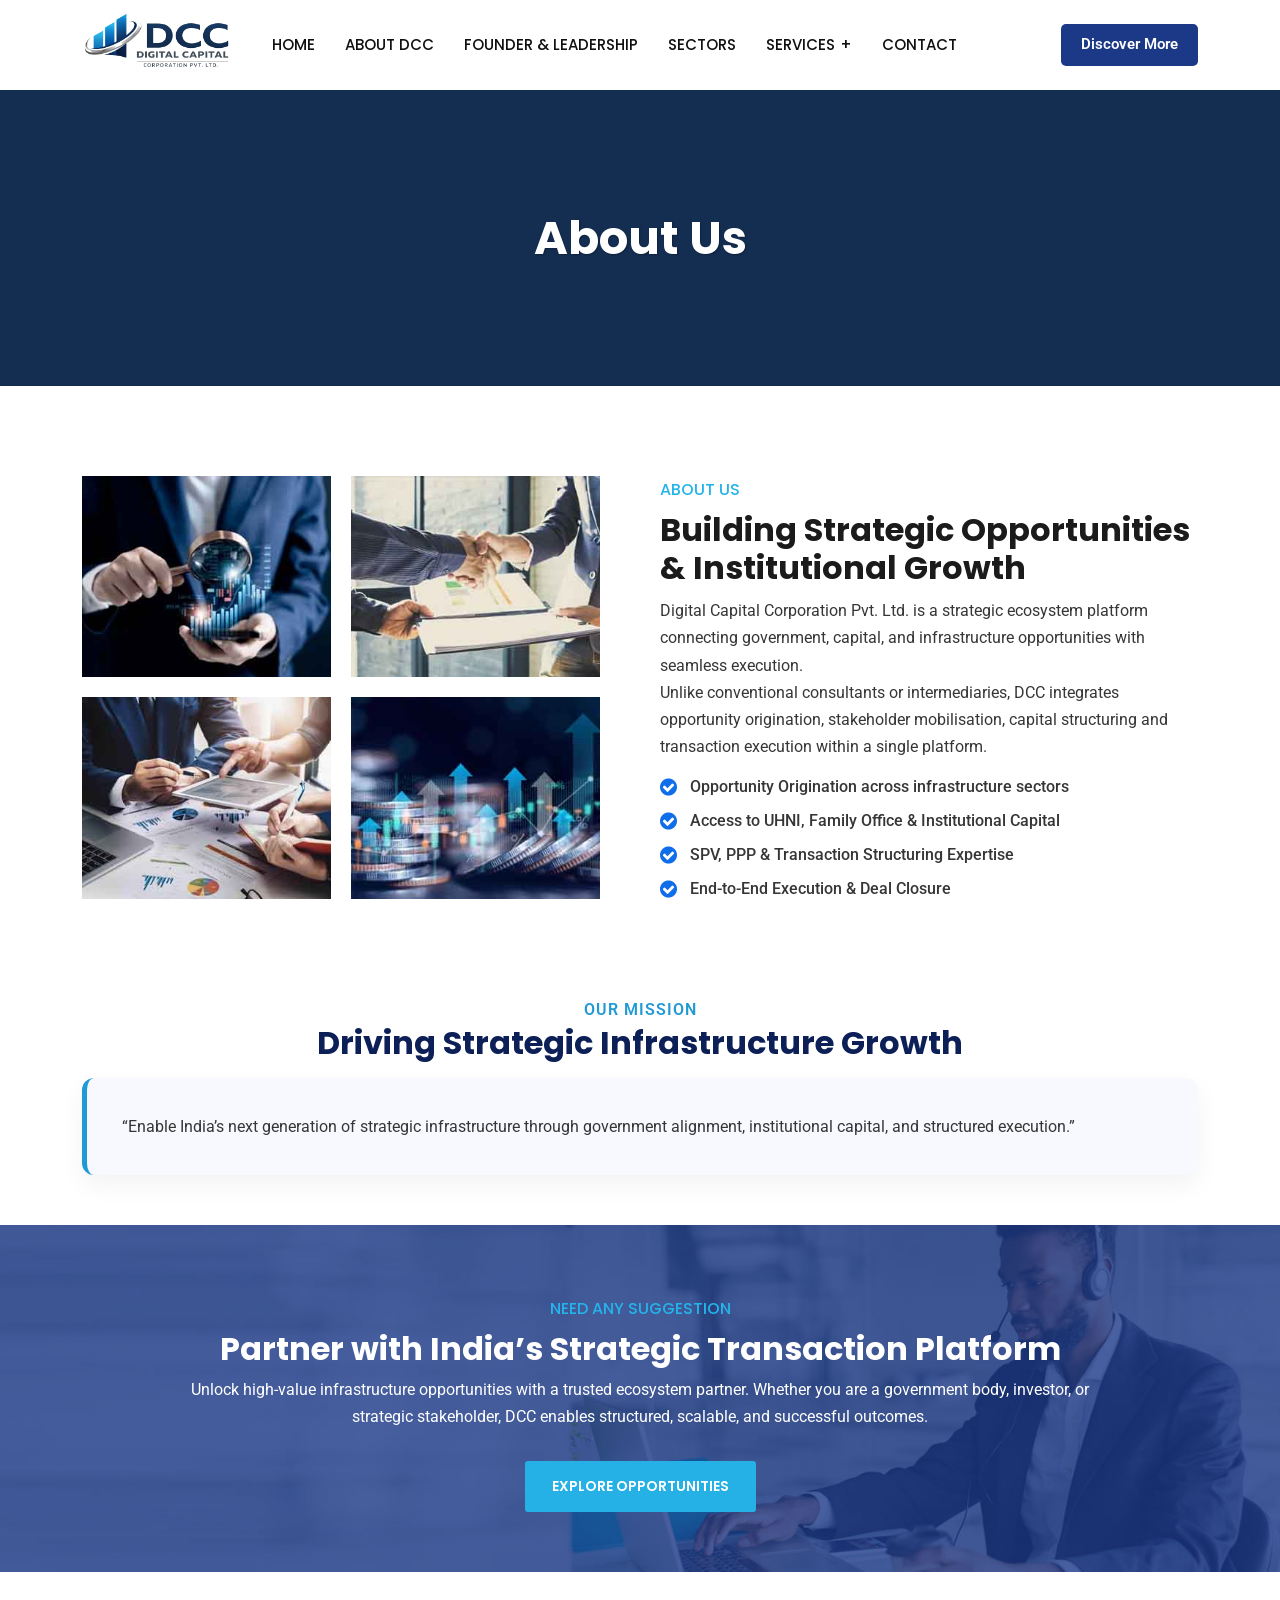
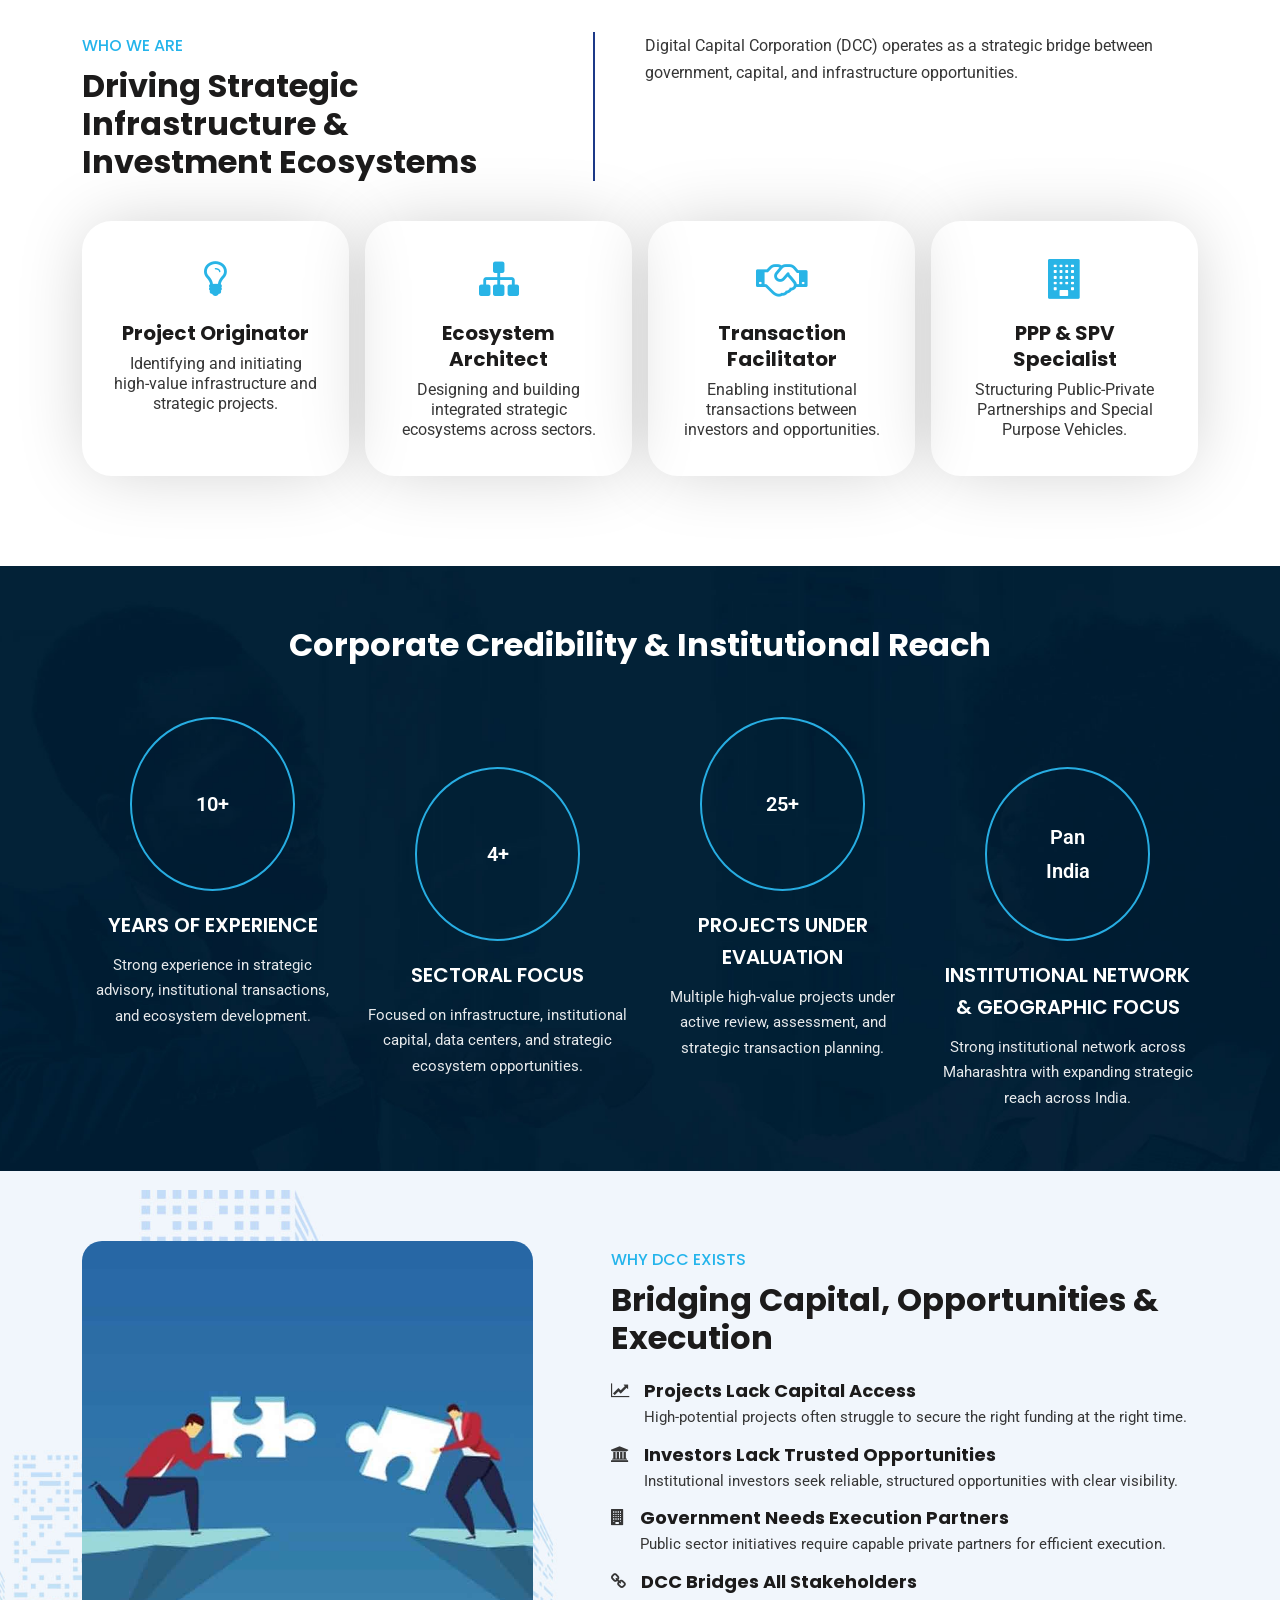
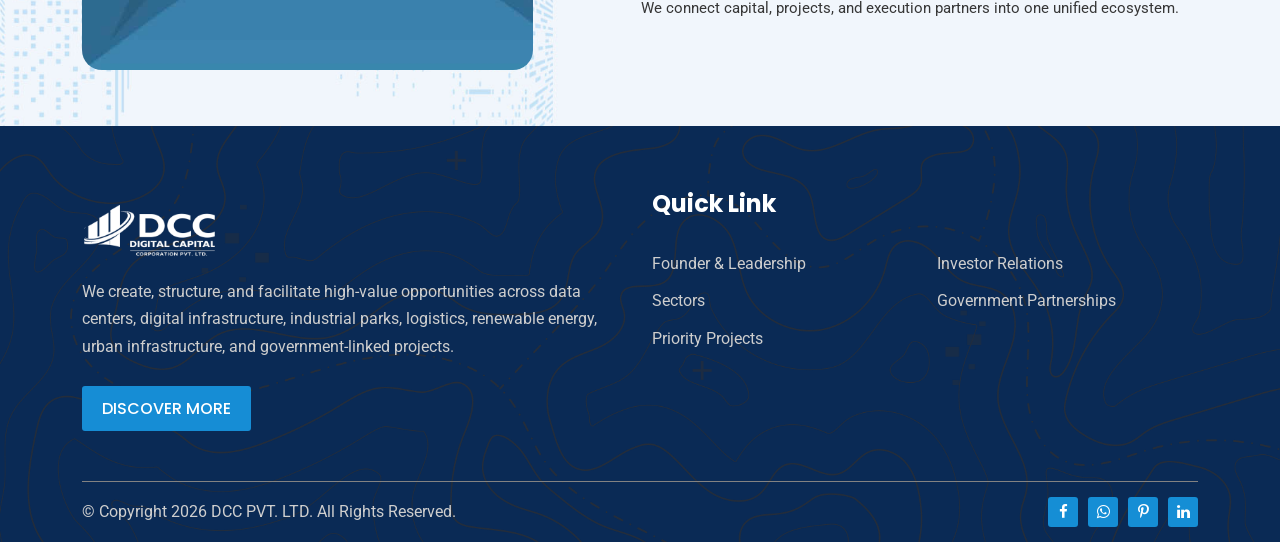
==== commit a001d1d0: "first commit" ====
--- a/about.html
+++ b/about.html
@@ -443,7 +443,7 @@
                
                 <div class="footer-content pt-62 pb-50 md-pb-64 sm-pt-48">
                     <div class="row">
-                        <div class="col-lg-4 col-md-12 col-sm-12 footer-widget md-mb-39">
+                        <div class="col-lg-6 col-md-12 col-sm-12 footer-widget md-mb-39">
                             <div class="about-widget pr-15">
                                 <div class="logo-part">
                                     <a href="index.html"><img src="assets/images/footer-logo.png" alt="Footer Logo"></a>
@@ -456,42 +456,24 @@
                                 </div>
                             </div>
                         </div>
-                        <div class="col-lg-4 col-md-12 col-sm-12 md-mb-32 footer-widget">
-                            <h4 class="widget-title">Contact Info</h4>
-                            <ul class="address-widget pr-40">
-                                <li>
-                                    <i class="flaticon-location"></i>
-                                    <div class="desc">374 William S Canning Blvd, Fall River MA 2721, USA</div>
-                                </li>
-                                <li>
-                                    <i class="flaticon-call"></i>
-                                    <div class="desc">
-                                        <a href="tel:+8801739753105">(+880)173-9753105</a>
-                                    </div>
-                                </li>
-                                <li>
-                                    <i class="flaticon-email"></i>
-                                    <div class="desc">
-                                        <a href="mailto:support@rstheme.com">support@rstheme.com</a>
-                                    </div>
-                                </li>
-                                <li>
-                                    <i class="flaticon-clock"></i>
-                                    <div class="desc">
-                                        10:00 - 17:00
-                                    </div>
-                                </li>
-                            </ul>
-                        </div>
-                        <div class="col-lg-4 col-md-12 col-sm-12 footer-widget">
+                       
+                        <div class="col-lg-6 col-md-12 col-sm-12 footer-widget">
                             <h4 class="widget-title">Quick Link</h4>
-                            <ul class="footer-quick">
-                                <li><a href="founder-page.html">Founder & Leadership</a></li>
-                                <li><a href="sectors.html">Sectors</a></li>
-                                <li><a href="priority-projects.html">Priority Projects</a></li>
-                                <li><a href="investor-relations.html">Investor Relations</a></li>
-                                <li><a href="government-partnerships.html">Government Partnerships</a></li>
-                            </ul>
+                            <div class="row">
+                                <div class="col-md-6">
+                                    <ul class="footer-quick">
+                                        <li><a href="founder-page.html">Founder & Leadership</a></li>
+                                        <li><a href="sectors.html">Sectors</a></li>
+                                        <li><a href="priority-projects.html">Priority Projects</a></li>
+                                    </ul>
+                                </div>
+                                <div class="col-md-6">
+                                    <ul class="footer-quick">
+                                        <li><a href="investor-relations.html">Investor Relations</a></li>
+                                        <li><a href="government-partnerships.html">Government Partnerships</a></li>
+                                    </ul>
+                                </div>
+                            </div>
                         </div>
                     </div>
                 </div>
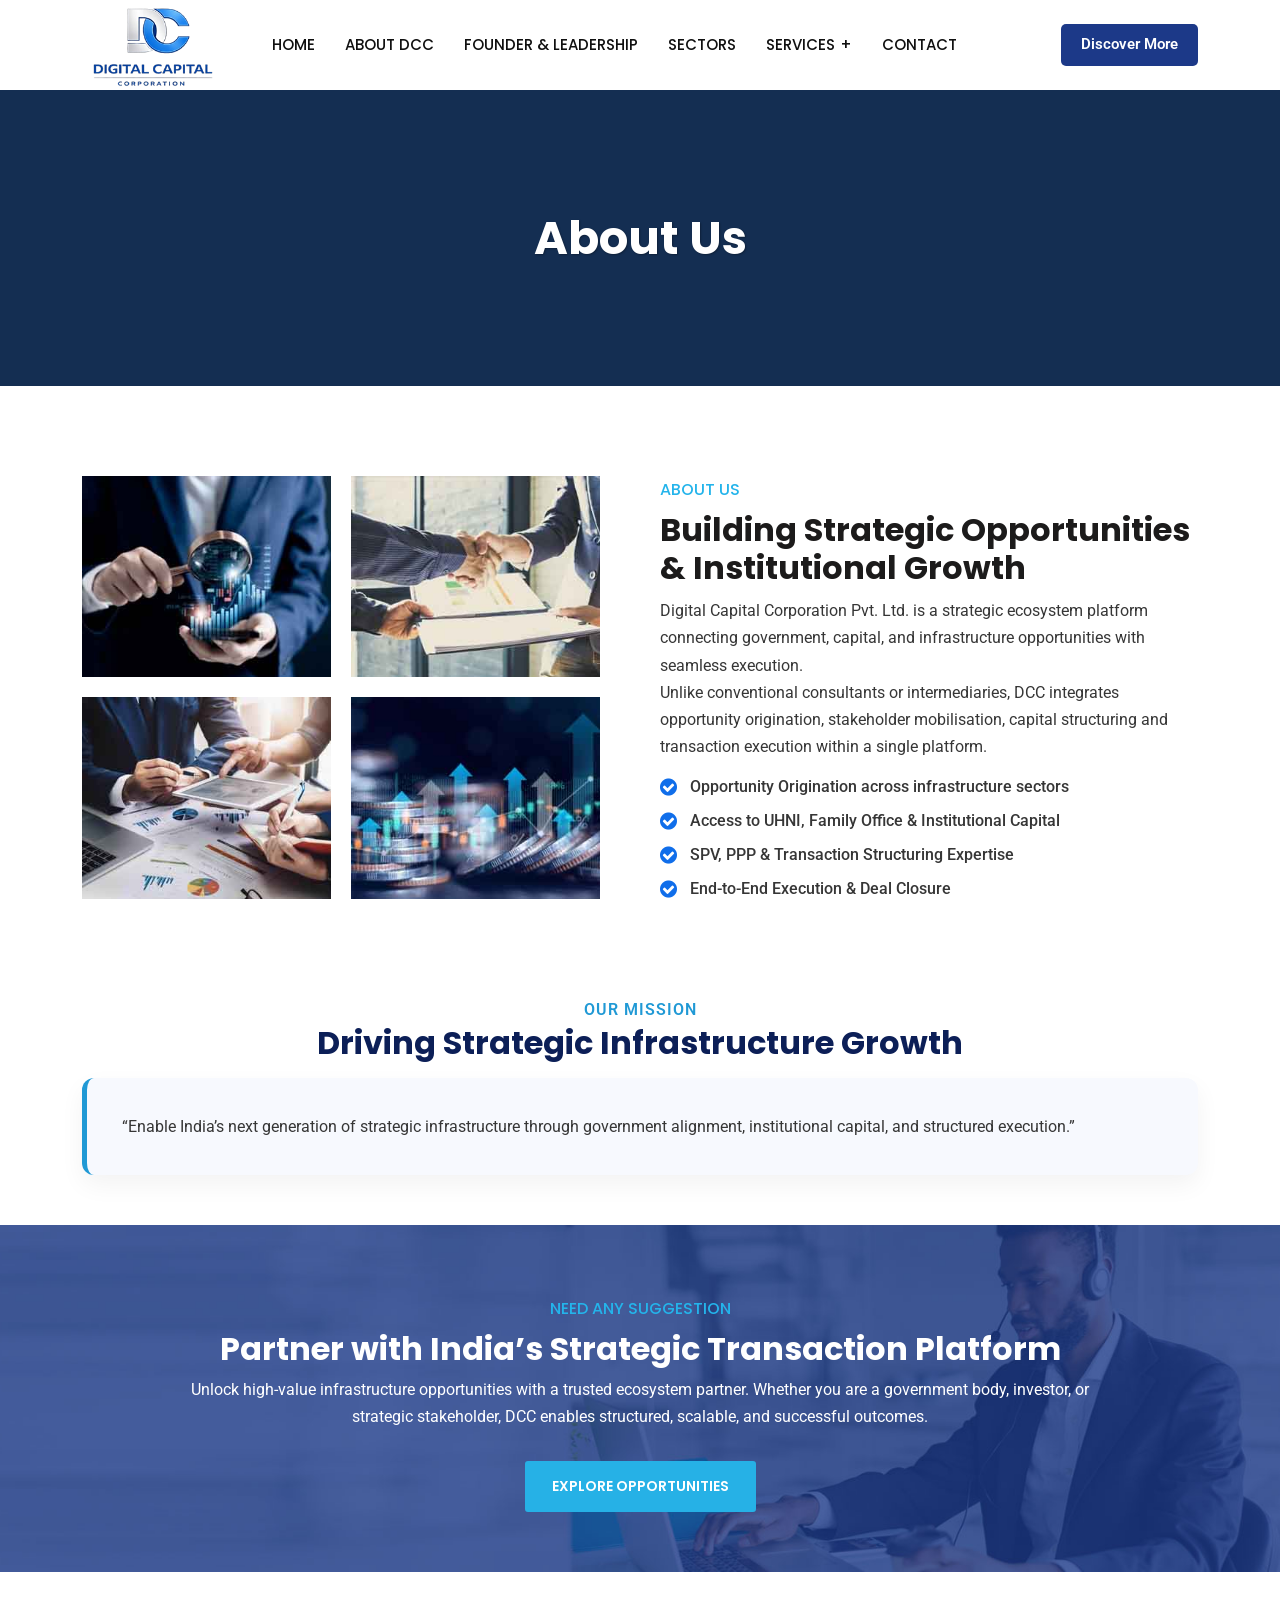
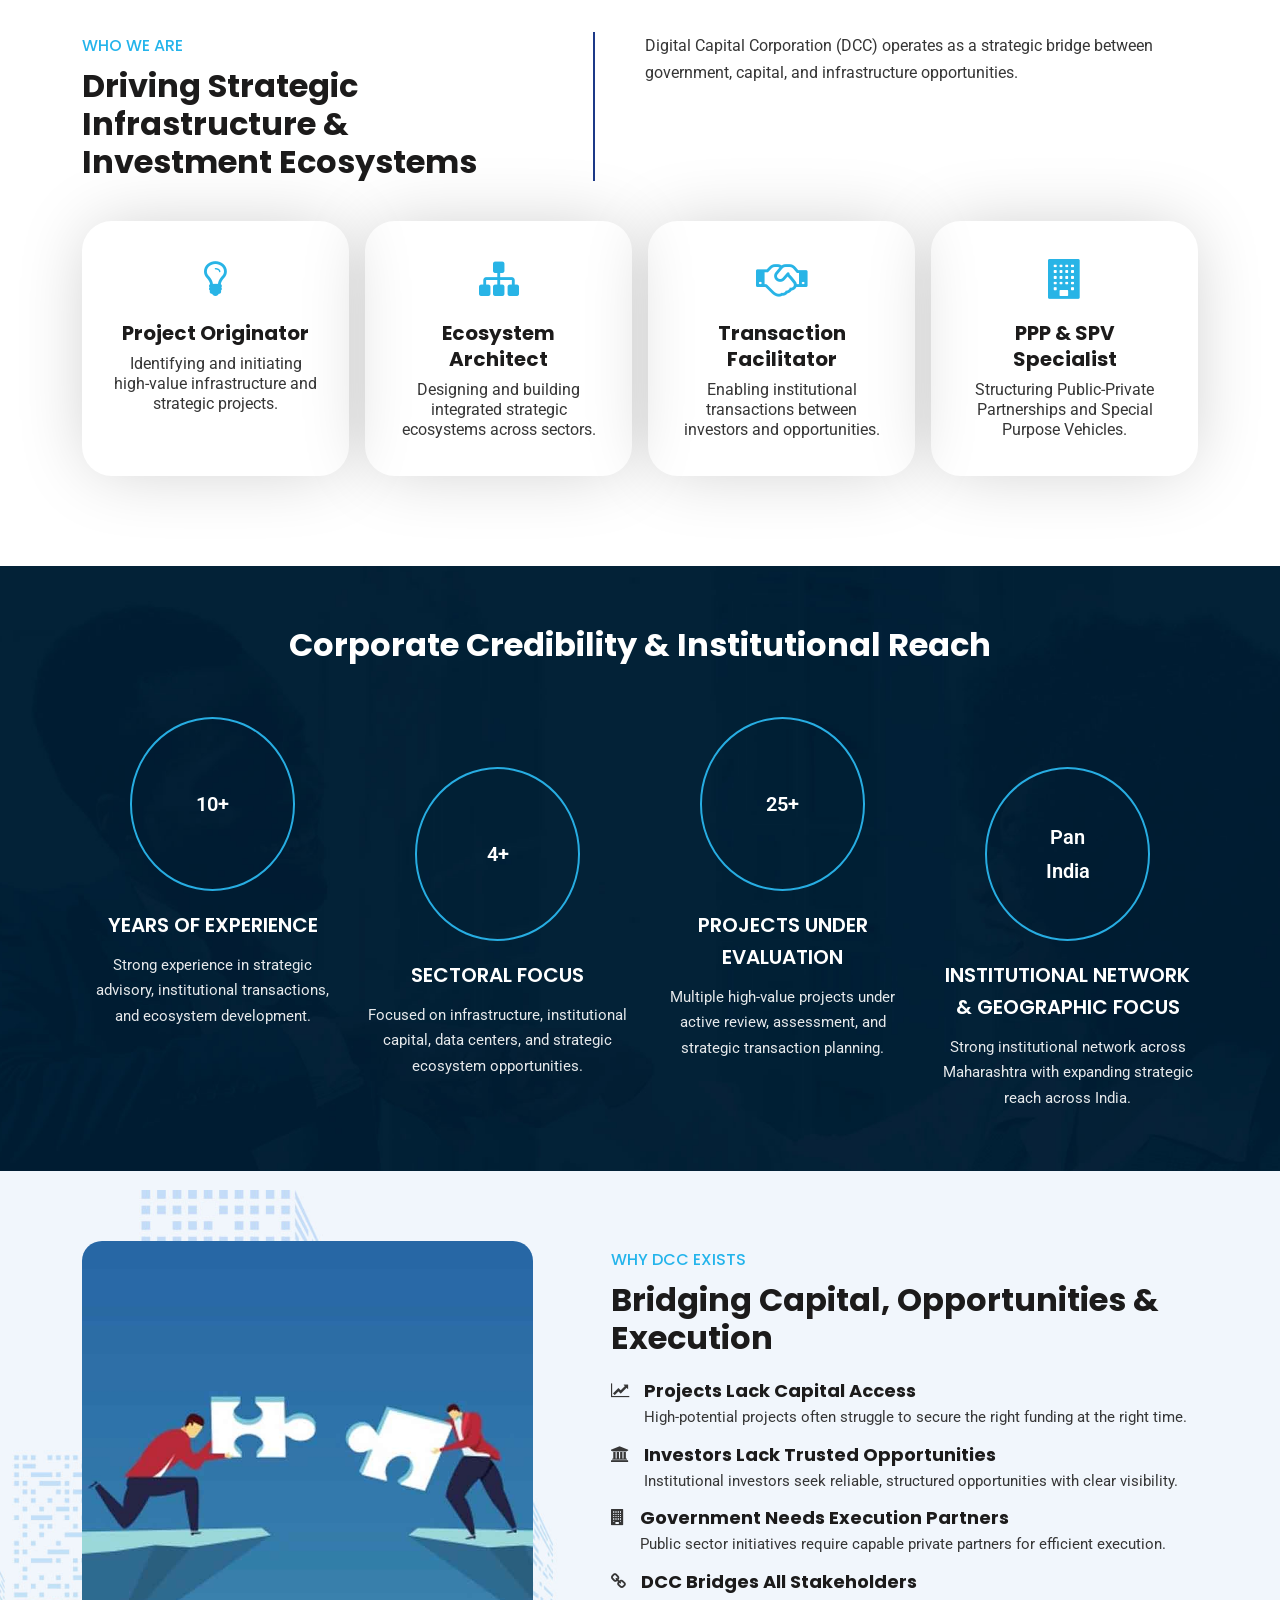
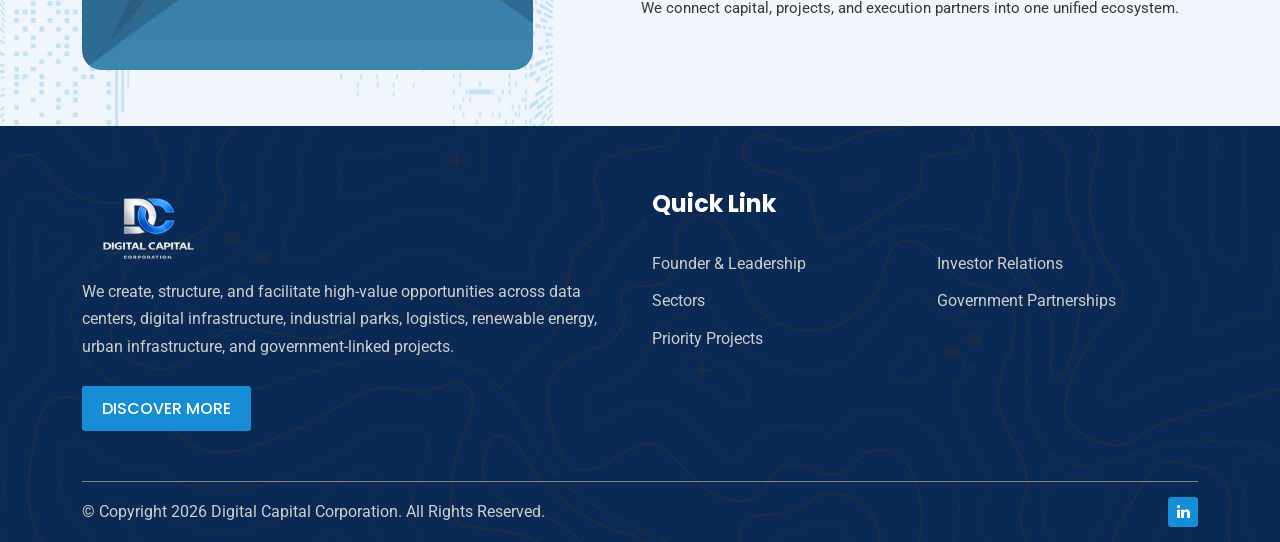
==== commit e69f2911: "first commit" ====
--- a/about.html
+++ b/about.html
@@ -481,15 +481,12 @@
                     <div class="row y-middle">
                         <div class="col-lg-6 col-md-8 sm-mb-21">
                             <div class="copyright">
-                                <p>© Copyright 2026 DCC PVT. LTD. All Rights Reserved.</p>
+                                <p>© Copyright 2026 Digital Capital Corporation. All Rights Reserved.</p>
                             </div>
                         </div>
                         <div class="col-lg-6 col-md-4 text-right sm-text-center">
-                            <ul class="footer-social">
-                                <li><a href="#"><i class="fa fa-facebook"></i></a></li>
-                                <li><a href="#"><i class="fa fa-whatsapp"></i></a></li>
-                                <li><a href="#"><i class="fa fa-pinterest-p"></i></a></li>
-                                <li><a href="#"><i class="fa fa-linkedin"></i></a></li>
+                              <ul class="footer-social">
+                                <li><a href="https://www.linkedin.com/company/digital-capital-corporation/?viewAsMember=true"><i class="fa fa-linkedin"></i></a></li>
                             </ul>
                         </div>
                     </div>
--- a/style.css
+++ b/style.css
@@ -20516,8 +20516,8 @@
 }
 
 .founder-hero {
-  background: linear-gradient(135deg, #081b4b, #0f2d7a);
-  color: #fff;
+  /* background: linear-gradient(135deg, #26ace1, #0f2d7a); */
+  color: #000;
   padding: 90px 0;
 }
 
@@ -20530,7 +20530,6 @@
 .founder-hero p {
   font-size: 17px;
   line-height: 1.8;
-  color: rgba(255, 255, 255, 0.9);
 }
 
 .founder-img {
